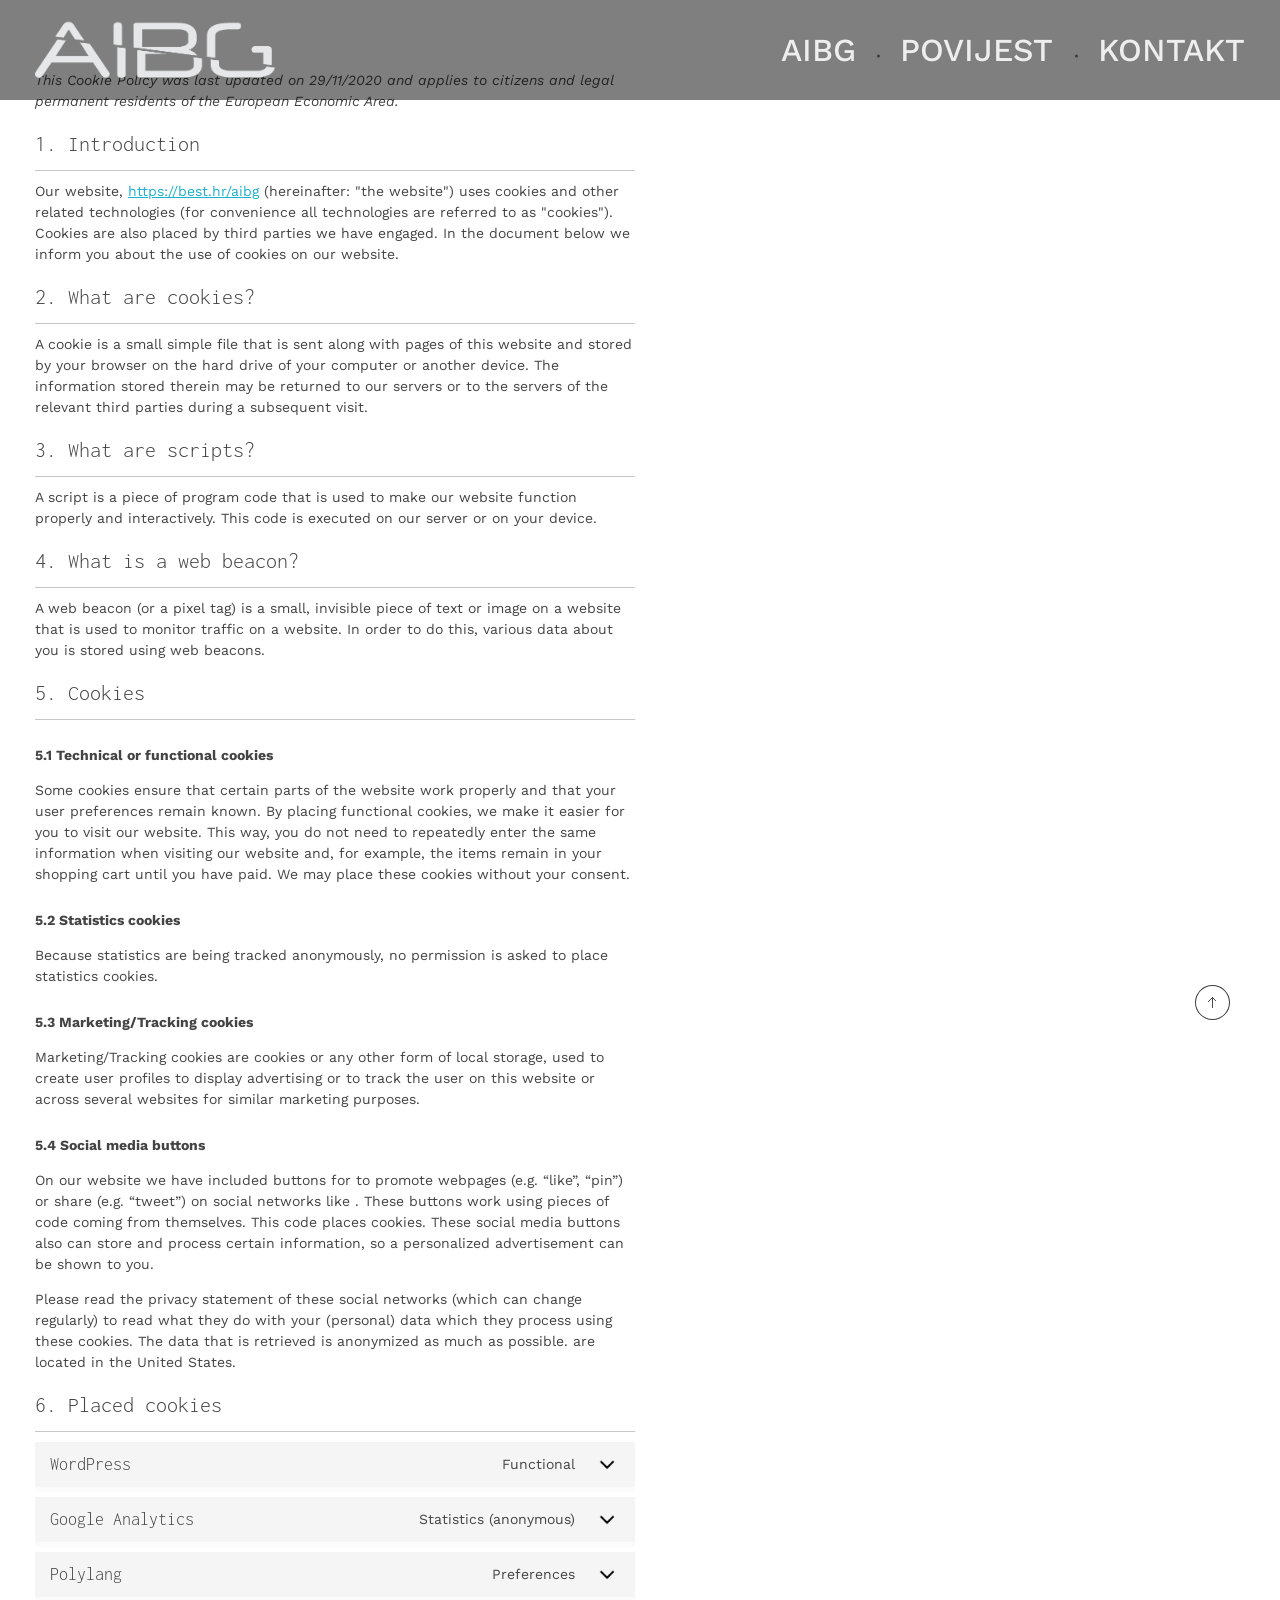
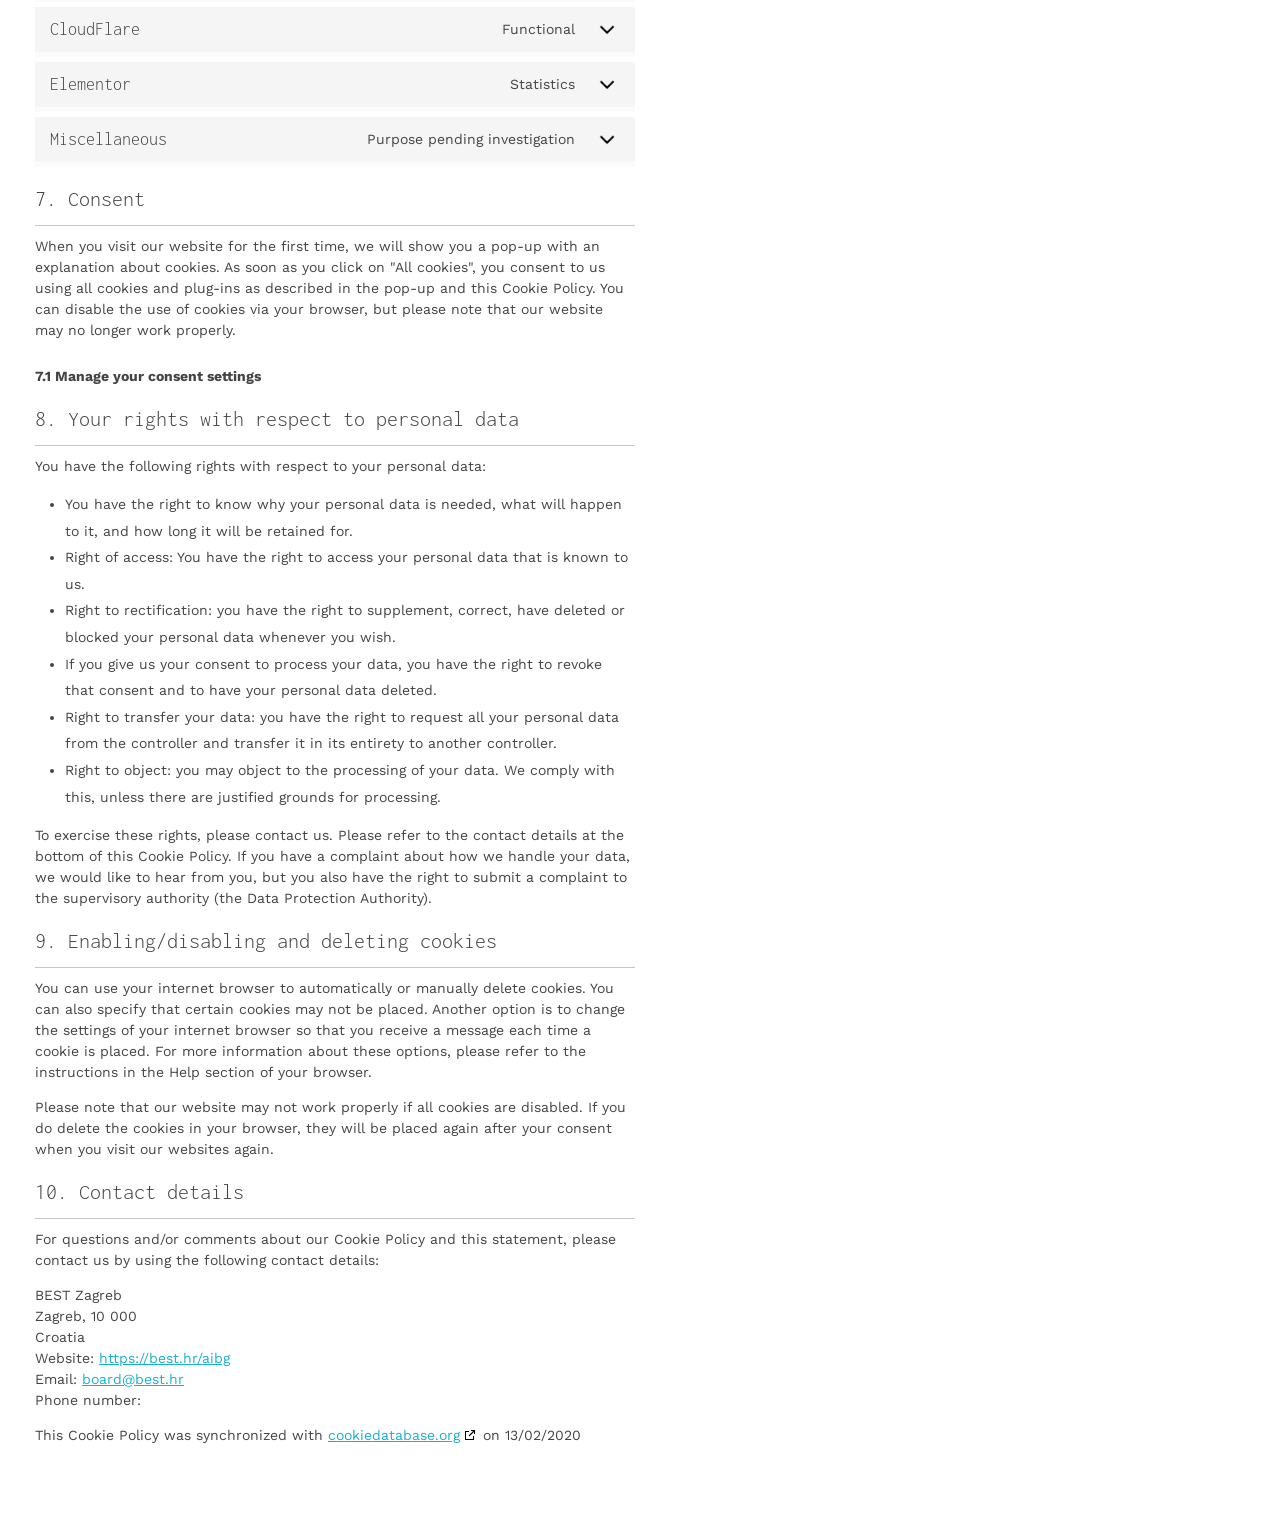
==== cookie-policy-eu/index.html @ 53d2b173 "Archive best.hr/aibg as static HTML Frozen from the retired WordPress server on 2026-09-10. Static a" ====
<!DOCTYPE html>
<!--[if IE 9 ]>   <html class="no-js oldie ie9 ie" lang="en-US" > <![endif]-->
<!--[if (gt IE 9)|!(IE)]><!--> <html class="no-js" lang="en-US" > <!--<![endif]-->
<head>
        <meta charset="UTF-8" >
        <meta http-equiv="X-UA-Compatible" content="IE=edge">
        <!-- devices setting -->
        <meta name="viewport"   content="initial-scale=1,user-scalable=no,width=device-width">

<!-- outputs by wp_head -->
<title>Cookie policy (EU) &#8211; AIBG</title>
<link rel='dns-prefetch' href='//fonts.googleapis.com' />
<link rel='dns-prefetch' href='//s.w.org' />
<link rel="alternate" type="application/rss+xml" title="AIBG &raquo; Feed" href="https://best.hr/aibg/feed/" />
<link rel="alternate" type="application/rss+xml" title="AIBG &raquo; Comments Feed" href="https://best.hr/aibg/comments/feed/" />
		<script type="text/javascript">
			window._wpemojiSettings = {"baseUrl":"https:\/\/s.w.org\/images\/core\/emoji\/11\/72x72\/","ext":".png","svgUrl":"https:\/\/s.w.org\/images\/core\/emoji\/11\/svg\/","svgExt":".svg","source":{"concatemoji":"\/\/wp-includes\/js\/wp-emoji-release.min.js?ver=4.9.31"}};
			!function(e,a,t){var n,r,o,i=a.createElement("canvas"),p=i.getContext&&i.getContext("2d");function s(e,t){var a=String.fromCharCode;p.clearRect(0,0,i.width,i.height),p.fillText(a.apply(this,e),0,0);e=i.toDataURL();return p.clearRect(0,0,i.width,i.height),p.fillText(a.apply(this,t),0,0),e===i.toDataURL()}function c(e){var t=a.createElement("script");t.src=e,t.defer=t.type="text/javascript",a.getElementsByTagName("head")[0].appendChild(t)}for(o=Array("flag","emoji"),t.supports={everything:!0,everythingExceptFlag:!0},r=0;r<o.length;r++)t.supports[o[r]]=function(e){if(!p||!p.fillText)return!1;switch(p.textBaseline="top",p.font="600 32px Arial",e){case"flag":return s([55356,56826,55356,56819],[55356,56826,8203,55356,56819])?!1:!s([55356,57332,56128,56423,56128,56418,56128,56421,56128,56430,56128,56423,56128,56447],[55356,57332,8203,56128,56423,8203,56128,56418,8203,56128,56421,8203,56128,56430,8203,56128,56423,8203,56128,56447]);case"emoji":return!s([55358,56760,9792,65039],[55358,56760,8203,9792,65039])}return!1}(o[r]),t.supports.everything=t.supports.everything&&t.supports[o[r]],"flag"!==o[r]&&(t.supports.everythingExceptFlag=t.supports.everythingExceptFlag&&t.supports[o[r]]);t.supports.everythingExceptFlag=t.supports.everythingExceptFlag&&!t.supports.flag,t.DOMReady=!1,t.readyCallback=function(){t.DOMReady=!0},t.supports.everything||(n=function(){t.readyCallback()},a.addEventListener?(a.addEventListener("DOMContentLoaded",n,!1),e.addEventListener("load",n,!1)):(e.attachEvent("onload",n),a.attachEvent("onreadystatechange",function(){"complete"===a.readyState&&t.readyCallback()})),(n=t.source||{}).concatemoji?c(n.concatemoji):n.wpemoji&&n.twemoji&&(c(n.twemoji),c(n.wpemoji)))}(window,document,window._wpemojiSettings);
		</script>
		<style type="text/css">
img.wp-smiley,
img.emoji {
	display: inline !important;
	border: none !important;
	box-shadow: none !important;
	height: 1em !important;
	width: 1em !important;
	margin: 0 .07em !important;
	vertical-align: -0.1em !important;
	background: none !important;
	padding: 0 !important;
}
</style>
<link rel='stylesheet' id='wp-ulike-css'  href='../wp-content/plugins/wp-ulike/assets/css/wp-ulike.min.css' type='text/css' media='all' />
<link rel='stylesheet' id='cmplz-document-css'  href='../wp-content/plugins/complianz-gdpr/assets/css/document.min.css' type='text/css' media='all' />
<link rel='stylesheet' id='elementor-icons-css'  href='../wp-content/plugins/elementor/assets/lib/eicons/css/elementor-icons.min.css' type='text/css' media='all' />
<link rel='stylesheet' id='font-awesome-css'  href='../wp-content/plugins/elementor/assets/lib/font-awesome/css/font-awesome.min.css' type='text/css' media='all' />
<link rel='stylesheet' id='elementor-animations-css'  href='../wp-content/plugins/elementor/assets/lib/animations/animations.min.css' type='text/css' media='all' />
<link rel='stylesheet' id='elementor-frontend-css'  href='../wp-content/plugins/elementor/assets/css/frontend.min.css' type='text/css' media='all' />
<style id='elementor-frontend-inline-css' type='text/css'>
.elementor-widget-heading.elementor-widget-heading .elementor-heading-title{color:#3b3b3b;}.elementor-widget-heading .elementor-heading-title{font-family:"Roboto", Inconsolata, Work Sans;font-weight:600;}.elementor-widget-image .widget-image-caption{color:#009696;font-family:"Roboto", Inconsolata, Work Sans;font-weight:400;}.elementor-widget-text-editor{color:#009696;font-family:"Roboto", Inconsolata, Work Sans;font-weight:400;}.elementor-widget-text-editor.elementor-drop-cap-view-stacked .elementor-drop-cap{background-color:#3b3b3b;}.elementor-widget-text-editor.elementor-drop-cap-view-framed .elementor-drop-cap, .elementor-widget-text-editor.elementor-drop-cap-view-default .elementor-drop-cap{color:#3b3b3b;border-color:#3b3b3b;}.elementor-widget-button a.elementor-button, .elementor-widget-button .elementor-button{font-family:"Roboto", Inconsolata, Work Sans;font-weight:500;background-color:#00bf9a;}.elementor-widget-divider .elementor-divider-separator{border-top-color:#009696;}.elementor-widget-image-box .elementor-image-box-content .elementor-image-box-title{color:#3b3b3b;font-family:"Roboto", Inconsolata, Work Sans;font-weight:600;}.elementor-widget-image-box .elementor-image-box-content .elementor-image-box-description{color:#009696;font-family:"Roboto", Inconsolata, Work Sans;font-weight:400;}.elementor-widget-icon.elementor-view-stacked .elementor-icon{background-color:#3b3b3b;}.elementor-widget-icon.elementor-view-framed .elementor-icon, .elementor-widget-icon.elementor-view-default .elementor-icon{color:#3b3b3b;border-color:#3b3b3b;}.elementor-widget-icon-box.elementor-view-stacked .elementor-icon{background-color:#3b3b3b;}.elementor-widget-icon-box.elementor-view-framed .elementor-icon, .elementor-widget-icon-box.elementor-view-default .elementor-icon{color:#3b3b3b;border-color:#3b3b3b;}.elementor-widget-icon-box .elementor-icon-box-content .elementor-icon-box-title{color:#3b3b3b;font-family:"Roboto", Inconsolata, Work Sans;font-weight:600;}.elementor-widget-icon-box .elementor-icon-box-content .elementor-icon-box-description{color:#009696;font-family:"Roboto", Inconsolata, Work Sans;font-weight:400;}.elementor-widget-image-gallery .gallery-item .gallery-caption{font-family:"Roboto", Inconsolata, Work Sans;font-weight:500;}.elementor-widget-image-carousel .elementor-image-carousel-caption{font-family:"Roboto", Inconsolata, Work Sans;font-weight:500;}.elementor-widget-icon-list .elementor-icon-list-item:not(:last-child):after{border-color:#009696;}.elementor-widget-icon-list .elementor-icon-list-icon i{color:#3b3b3b;}.elementor-widget-icon-list .elementor-icon-list-text{color:#7a7979;}.elementor-widget-icon-list .elementor-icon-list-item{font-family:"Roboto", Inconsolata, Work Sans;font-weight:400;}.elementor-widget-counter .elementor-counter-number-wrapper{color:#3b3b3b;font-family:"Roboto", Inconsolata, Work Sans;font-weight:600;}.elementor-widget-counter .elementor-counter-title{color:#7a7979;font-family:"Roboto Slab", Inconsolata, Work Sans;font-weight:400;}.elementor-widget-progress .elementor-progress-wrapper .elementor-progress-bar{background-color:#3b3b3b;}.elementor-widget-progress .elementor-title{color:#3b3b3b;font-family:"Roboto", Inconsolata, Work Sans;font-weight:400;}.elementor-widget-testimonial .elementor-testimonial-content{color:#009696;font-family:"Roboto", Inconsolata, Work Sans;font-weight:400;}.elementor-widget-testimonial .elementor-testimonial-name{color:#3b3b3b;font-family:"Roboto", Inconsolata, Work Sans;font-weight:600;}.elementor-widget-testimonial .elementor-testimonial-job{color:#7a7979;font-family:"Roboto Slab", Inconsolata, Work Sans;font-weight:400;}.elementor-widget-tabs .elementor-tab-title{color:#3b3b3b;font-family:"Roboto", Inconsolata, Work Sans;font-weight:600;}.elementor-widget-tabs .elementor-tab-title.elementor-active{color:#00bf9a;}.elementor-widget-tabs .elementor-tab-content{color:#009696;font-family:"Roboto", Inconsolata, Work Sans;font-weight:400;}.elementor-widget-accordion .elementor-accordion .elementor-tab-title{color:#3b3b3b;font-family:"Roboto", Inconsolata, Work Sans;font-weight:600;}.elementor-widget-accordion .elementor-accordion .elementor-tab-title.elementor-active{color:#00bf9a;}.elementor-widget-accordion .elementor-accordion .elementor-tab-content{color:#009696;font-family:"Roboto", Inconsolata, Work Sans;font-weight:400;}.elementor-widget-toggle .elementor-toggle .elementor-tab-title{color:#3b3b3b;font-family:"Roboto", Inconsolata, Work Sans;font-weight:600;}.elementor-widget-toggle .elementor-toggle .elementor-tab-title.elementor-active{color:#00bf9a;}.elementor-widget-toggle .elementor-toggle .elementor-tab-content{color:#009696;font-family:"Roboto", Inconsolata, Work Sans;font-weight:400;}.elementor-widget-alert .elementor-alert-title{font-family:"Roboto", Inconsolata, Work Sans;font-weight:600;}.elementor-widget-alert .elementor-alert-description{font-family:"Roboto", Inconsolata, Work Sans;font-weight:400;}
</style>
<link rel='stylesheet' id='ms-main-css'  href='../wp-content/plugins/masterslider/public/assets/css/masterslider.main.css' type='text/css' media='all' />
<link rel='stylesheet' id='ms-custom-css'  href='../wp-content/uploads/masterslider/custom.css' type='text/css' media='all' />
<link rel='stylesheet' id='auxin-base-css'  href='../wp-content/themes/phlox-pro/css/base.css' type='text/css' media='all' />
<link rel='stylesheet' id='auxin-front-icon-css'  href='../wp-content/themes/phlox-pro/css/auxin-icon.css' type='text/css' media='all' />
<link rel='stylesheet' id='auxin-main-css'  href='../wp-content/themes/phlox-pro/css/main.css' type='text/css' media='all' />
<link rel='stylesheet' id='auxin-fonts-google-css'  href='//fonts.googleapis.com/css?family=Work+Sans%3A400%2C900italic%2C900%2C800italic%2C800%2C700italic%2C700%2C600italic%2C600%2C500italic%2C500%2C400italic%2C300italic%2C300%2C200italic%2C200%2C100italic%2C100%7CInconsolata%3A400%2C900italic%2C900%2C800italic%2C800%2C700italic%2C700%2C600italic%2C600%2C500italic%2C500%2C400italic%2C300italic%2C300%2C200italic%2C200%2C100italic%2C100%7CRufina%3A400%2C900italic%2C900%2C800italic%2C800%2C700italic%2C700%2C600italic%2C600%2C500italic%2C500%2C400italic%2C300italic%2C300%2C200italic%2C200%2C100italic%2C100%7CTitillium+Web%3A400%2C900italic%2C900%2C800italic%2C800%2C700italic%2C700%2C600italic%2C600%2C500italic%2C500%2C400italic%2C300italic%2C300%2C200italic%2C200%2C100italic%2C100&#038;subset=latin%2Clatin-ext&#038;ver=7.8' type='text/css' media='all' />
<link rel='stylesheet' id='cmplz-cookie-css'  href='../wp-content/plugins/complianz-gdpr/assets/css/cookieconsent.min.css' type='text/css' media='all' />
<link rel='stylesheet' id='google-fonts-1-css'  href='https://fonts.googleapis.com/css?family=Roboto%3A100%2C100italic%2C200%2C200italic%2C300%2C300italic%2C400%2C400italic%2C500%2C500italic%2C600%2C600italic%2C700%2C700italic%2C800%2C800italic%2C900%2C900italic%7CRoboto+Slab%3A100%2C100italic%2C200%2C200italic%2C300%2C300italic%2C400%2C400italic%2C500%2C500italic%2C600%2C600italic%2C700%2C700italic%2C800%2C800italic%2C900%2C900italic&#038;ver=4.9.31' type='text/css' media='all' />
<script type='text/javascript'>
/* <![CDATA[ */
var auxin = {"ajax_url":"\/\/wp-admin\/admin-ajax.php","is_rtl":"","is_reponsive":"1","is_framed":"","frame_width":"20","wpml_lang":"en","uploadbaseurl":"\/\/wp-content\/uploads"};
/* ]]> */
</script>
<script type='text/javascript'>
/* < ![CDATA[ */
function auxinNS(n){for(var e=n.split("."),a=window,i="",r=e.length,t=0;r>t;t++)"window"!=e[t]&&(i=e[t],a[i]=a[i]||{},a=a[i]);return a;}
/* ]]> */
</script>
<script type='text/javascript' src='../wp-includes/js/jquery/jquery.js'></script>
<script type='text/javascript' src='../wp-includes/js/jquery/jquery-migrate.min.js'></script>
<script type='text/javascript' src='../wp-content/plugins/masterslider/includes/modules/elementor/assets/js/elementor-widgets.js'></script>
<script type='text/javascript' src='../wp-content/themes/phlox-pro/js/solo/modernizr-custom.min.js'></script>
<link rel='https://api.w.org/' href='../wp-json/index.html' />
<link rel="EditURI" type="application/rsd+xml" title="RSD" href="https://best.hr/aibg/xmlrpc.php?rsd" />
<link rel="wlwmanifest" type="application/wlwmanifest+xml" href="../wp-includes/wlwmanifest.xml" /> 
<meta name="generator" content="WordPress 4.9.31" />
<link rel="canonical" href="index.html" />
<link rel='shortlink' href='../index.html' />
<link rel="alternate" type="application/json+oembed" href="../wp-json/oembed/1.0/embed" />
<link rel="alternate" type="text/xml+oembed" href="../wp-json/oembed/1.0/embed#038;format=xml" />
<script>var ms_grabbing_curosr='/wp-content/plugins/masterslider/public/assets/css/common/grabbing.cur',ms_grab_curosr='/wp-content/plugins/masterslider/public/assets/css/common/grab.cur';</script>
<meta name="generator" content="MasterSlider 3.2.9 - Responsive Touch Image Slider" />
<!-- Chrome, Firefox OS and Opera -->
<meta name="theme-color" content="#00bf9a" />
<!-- Windows Phone -->
<meta name="msapplication-navbutton-color" content="#00bf9a" />
<!-- iOS Safari -->
<meta name="apple-mobile-web-app-capable" content="yes">
<meta name="apple-mobile-web-app-status-bar-style" content="black-translucent">

		<style type="text/css">.recentcomments a{display:inline !important;padding:0 !important;margin:0 !important;}</style>
		<link rel="icon" href="../wp-content/uploads/2020/10/cropped-bear2-32x32.png" sizes="32x32" />
<link rel="icon" href="../wp-content/uploads/2020/10/cropped-bear2-192x192.png" sizes="192x192" />
<link rel="apple-touch-icon-precomposed" href="../wp-content/uploads/2020/10/cropped-bear2-180x180.png" />
<meta name="msapplication-TileImage" content="https://best.hr/aibg/wp-content/uploads/2020/10/cropped-bear2-270x270.png" />
		<style type="text/css" id="wp-custom-css">
			.current_page_item .aux-menu-label, .aux-open .current_page_item .aux-menu-label{
	color: #00bf9a;
	font-weight: 700;
}

.aux-menu-label {
	color: #EEE;
/* 	-webkit-text-stroke: .3px black; */
	font-size: 2rem;
	font-weight: 500;
	
	transition: transform .3s ease-in-out;
	transition: color .3s ease-in-out;
}

.aux-menu-label:hover, .aux-menu-label:focus {
	color: #00ab8a;
	transform: scale(1.1);
}

.aux-open .aux-menu-label {
	color: #555;
	-webkit-text-stroke: 0px;
}


.aux-front-error {
	display: none;
}	html body {	} 
/* header-logo-width 
=========================*/
.aux-logo-header .aux-logo-anchor{ max-width:240px; }
/* header-logo-max-height-type 
=========================*/
.aux-logo-header .aux-logo-anchor > img { max-height:100px; }
/* site-frame-background-color 
=========================*/
@media screen and (min-width: 700px) { .aux-framed .aux-side-frames, body.aux-framed:after,
            .aux-framed .aux-side-frames:before, .aux-framed .aux-side-frames:after{ background-color:#111111; } }
/* site-header-container-height 
=========================*/
.site-header-section .aux-header-elements:not(.aux-vertical-menu-elements), .site-header-section .aux-fill .aux-menu-depth-0 > .aux-item-content { height:100px; }
/* site-transparent-header-bgcolor 
=========================*/
.site-header-section { background-color:rgba(0, 0, 0, 0.5); }
/* site-header-container-scaled-height 
=========================*/
.aux-top-sticky .site-header-section.aux-sticky .aux-fill .aux-menu-depth-0 > .aux-item-content, .aux-top-sticky .site-header-section.aux-sticky .aux-header-elements { height:80px; }
/* sticky-header-color 
=========================*/
.site-header-section.aux-sticky { background-color:rgba(0, 0, 0, 0.5); }
/* site-vertical-menu-background-color 
=========================*/
.aux-vertical-menu-side  { background-color:#FFF; }
/* site-header-navigation-item-height 
=========================*/
.site-header-section .aux-middle .aux-menu-depth-0 > .aux-item-content { height:60px; }
/* site-mobile-header-toggle-button-color 
=========================*/
.site-header-section .aux-header .aux-burger:before, .site-header-section .aux-header .aux-burger:after, .site-header-section .aux-header .aux-burger .mid-line{ border-color:#ffffff; }
/* site-menu-full-screen-background-color 
=========================*/
#fs-menu-search:before { background-color:rgba(255, 255, 255, 0.95); }
/* site-top-header-background-color 
=========================*/
.aux-top-header{background-color:#FFFFFF;}
/* post-title-bar-overlay-pattern-opacity 
=========================*/
.single-post .aux-overlay-bg-hash::before { opacity:0.15; }
/* page-title-bar-overlay-pattern-opacity 
=========================*/
.page .aux-overlay-bg-hash::before { opacity:0.5; }
/* subfooter-bar-layout-bg-color 
=========================*/
.aux-subfooter-bar { background-color:#fafafa; }
/* subfooter-bar-top-border-color 
=========================*/
.aux-subfooter-bar { border-top:1px solid #EAEAEA; }
/* subfooter-layout-bg-image-position 
=========================*/
.aux-subfooter{background-position:center center;}
/* subfooter-layout-bg-image-size 
=========================*/
.aux-subfooter{background-size:cover;}
/* subfooter-layout-bg-image-repeat 
=========================*/
.aux-subfooter{background-repeat:no-repeat;}
/* subfooter-top-border-color 
=========================*/
.aux-subfooter { border-top:1px solid #EAEAEA; }
/* site-footer-bg-color 
=========================*/
.aux-site-footer{background-color:#00bf9a;}
/* footer-top-border-color 
=========================*/
.aux-site-footer{border-top:1px solid rgba(255, 255, 255, 0);}
/* site-secondary-logo-max-height 
=========================*/
.aux-logo-footer .aux-logo-anchor img { max-height:50px; }
/* content-typography 
=========================*/
body { font-family: "Work Sans";font-weight: regular; }
/* main-title-typography 
=========================*/
h1, h2, h3, h4, h5, h6, .aux-h1, .aux-h2, .aux-h3, .aux-h4, .aux-h5, .aux-h6 { font-family: "Inconsolata";font-weight: 300; }
/* page-title-typography 
=========================*/
.page-title { font-family: "Rufina";font-weight: regular; }
/* header-menu-typography 
=========================*/
.aux-master-menu { font-family: "Work Sans";font-weight: regular; }
/* buttons-typography 
=========================*/
.aux-button { font-family: "Titillium Web";font-weight: 900; }
/* portfolio-title-bar-overlay-pattern-opacity 
=========================*/
.single-portfolio .aux-overlay-bg-hash::before { opacity:0.5; }
/* portfolio-classic-entry-box-background-color 
=========================*/
.post-type-archive-portfolio .aux-entry-boxed .entry-main { background-color: #FFFFFF; }
/* portfolio-classic-entry-box-border-color 
=========================*/
.post-type-archive-portfolio .aux-entry-boxed .entry-main { border-color: #EAEAEA !important; }
/* portfolio-land-side-background-color 
=========================*/
.post-type-archive-portfolio .aux-item-land .aux-land-side { background-color: #FFFFFF; }
/* portfolio-land-side-border-color 
=========================*/
.post-type-archive-portfolio .aux-item-land .aux-land-side { border-color: #EAEAEA !important; }
/* site-body-background-color 
=========================*/
body { background-color:rgba(255, 255, 255, 0); }
/* site-body-background-size 
=========================*/
body { background-size:auto; }
/* site-body-background-repeat 
=========================*/
body { background-repeat:no-repeat; }
/* site-body-background-position 
=========================*/
body { background-position:center top; }
/* site-body-background-attach 
=========================*/
body { background-attachment:fixed; }
/* site-body-background-image 
=========================*/
body { background-image:url(../wp-content/uploads/2020/10/bear2.png); }
/* footer-privacy-policy-link-color 
=========================*/
.aux-site-footer .aux-privacy-policy a { color: rgba(255, 255, 255, 0.95); }
/* site-footer-bg-gradient 
=========================*/
.aux-site-footer{background-image:linear-gradient(to right, rgba(0, 0, 0, 0) 56.8841%, rgba(0, 0, 0, 0) 56.8841%);}
/* footer-copyright-link-color 
=========================*/
.aux-copyright { color: #ffffff; }

		</style>
	<!-- end wp_head -->
</head>


<body data-cmplz=1 class="page-template-default page page-id-1674 wp-custom-logo _masterslider _msp_version_3.2.9 cmplz-document elementor-default elementor-page elementor-page-1674 phlox-pro aux-dom-unready aux-full-width aux-resp aux-s-fhd aux-top-sticky  aux-page-animation-off"  data-framed="">


<div id="inner-body">

    <header id="site-header"   class="site-header-section aux-territory aux-boxed-container aux-header-dark aux-animate-in aux-overlay-header " style="animation-delay:s" data-sticky-height="80" data-color-scheme="dark" data-sticky-scheme="dark" role="banner">
        <div class="aux-wrapper">

                <div class="aux-container aux-fold">
                            <div class="aux-header aux-header-elements-wrapper aux-float-layout">
                <!-- ribbon bar -->
                <div class="aux-header-elements">

                    <!-- logo -->
                    <div id="logo" class="aux-logo-header aux-start aux-fill aux-tablet-center aux-phone-center">
                            <div class="aux-logo aux-logo-header-inner aux-scale">
    <a href="../index.html" class="custom-logo-link aux-logo-anchor aux-logo-anchor1 aux-middle aux-has-logo" rel="home" itemprop="url"><img width="1164" height="274" src="../wp-content/uploads/2017/11/AIBG_light.png" class="custom-logo aux-logo-image aux-logo-image1 aux-logo-light" alt="AIBG" itemprop="logo" srcset="../wp-content/uploads/2017/11/AIBG_light.png 1164w, ../wp-content/uploads/2017/11/AIBG_light-300x71.png 300w, ../wp-content/uploads/2017/11/AIBG_light-768x181.png 768w, ../wp-content/uploads/2017/11/AIBG_light-1024x241.png 1024w, ../wp-content/uploads/2017/11/AIBG_light-750x177.png 750w, ../wp-content/uploads/2017/11/AIBG_light-400x94.png 400w, ../wp-content/uploads/2017/11/AIBG_light-430x101.png 430w, ../wp-content/uploads/2017/11/AIBG_light-150x35.png 150w, ../wp-content/uploads/2017/11/AIBG_light-100x24.png 100w" sizes="(max-width: 1164px) 100vw, 1164px" /></a>        <section class="aux-logo-text aux-middle">
            <h3 class="site-title">
                <a href="../index.html" title="AIBG" rel="home">AIBG</a>
            </h3>
            <p class="site-description">AI Battleground</p>        </section>

    </div><!-- end logo aux-fold -->

                    </div>
                    <!-- burger -->
                    <div id="nav-burger" class="aux-burger-box aux-start aux-phone-on aux-middle" data-target-panel="offcanvas" data-target-menu="overlay" >
                        <div class="aux-burger aux-thick-medium"><span class="mid-line"></span></div>
                    </div>
                                                            <div class="aux-btns-box aux-btn1-box aux-end aux-middle aux-tablet-off aux-phone-off">
                                            </div>
                    <div class="aux-btns-box aux-btn2-box aux-end aux-middle aux-tablet-off aux-phone-off">
                                            </div>
                                        <!-- menu -->
                    <div class="aux-menu-box aux-phone-off aux-auto-locate aux-end aux-middle aux-tablet-center-middle" data-tablet=".aux-header .secondary-bar">
                    <!-- start master menu -->
<nav id="master-menu-main-header" class="menu-main-container">

	<ul id="menu-main" class="aux-master-menu aux-no-js aux-skin-divided aux-slide-up-nav aux-horizontal aux-with-indicator aux-with-splitter" data-type="horizontal"  data-switch-type="accordion" data-switch-parent=".aux-offcanvas-menu .offcanvas-content" data-switch-width="767"  >
		<!-- start single menu -->
		<li id="menu-item-2512" class="menu-item menu-item-type-post_type menu-item-object-page menu-item-home menu-item-2512 aux-menu-depth-0 aux-menu-root-1 aux-menu-item">
			<a href="../index.html" class="aux-item-content">
				<span class="aux-menu-label">AIBG</span>
			</a>
		</li>
		<!-- end single menu -->
		<!-- start single menu -->
		<li id="menu-item-2469" class="menu-item menu-item-type-post_type menu-item-object-page menu-item-2469 aux-menu-depth-0 aux-menu-root-2 aux-menu-item">
			<a href="../povijest/index.html" class="aux-item-content">
				<span class="aux-menu-label">Povijest</span>
			</a>
		</li>
		<!-- end single menu -->
		<!-- start single menu -->
		<li id="menu-item-2150" class="menu-item menu-item-type-post_type menu-item-object-page menu-item-2150 aux-menu-depth-0 aux-menu-root-3 aux-menu-item">
			<a href="../kontakt/index.html" class="aux-item-content">
				<span class="aux-menu-label">Kontakt</span>
			</a>
		</li>
		<!-- end single menu -->
	</ul>

</nav>
<!-- end master menu -->
                    </div>

                </div>
                <!-- secondary bar: this element will be filled in tablet size -->
                <div class="bottom-bar secondary-bar aux-tablet-on aux-float-wrapper"></div>

                <!-- toggle menu bar: this element will be filled in tablet and mobile size -->
                <div class="aux-toggle-menu-bar"></div>
            </div>
                        </div>
                </div><!-- end of wrapper -->
    </header><!-- end header -->
    
    <main id="main" class="aux-main aux-territory  aux-single aux-page aux-boxed-container aux-content-top-margin no-sidebar aux-sidebar-style-border aux-user-entry" >
        <div class="aux-wrapper">
            <div class="aux-container aux-fold">

                <div id="primary" class="aux-primary" >
                    <div class="content" role="main"  >

                        
                
                        
                        <article id="post-1674" class="post-1674 page type-page status-publish hentry">

                            <div class="entry-main">

                                <div class="entry-content">

                                    
<!-- This legal document was generated by Complianz | GDPR/CCPA Cookie Consent https://wordpress.org/plugins/complianz-gdpr -->
<div id="cmplz-document" class="cmplz-document cookie-statement"><p><i>This Cookie Policy was last updated on 29/11/2020 and applies to citizens and legal permanent residents of the European Economic Area.</i></p><h2>1. Introduction</h2><p>Our website, <a href="../index.html">https://best.hr/aibg</a> (hereinafter: "the website") uses cookies and other related technologies (for convenience all technologies are referred to as "cookies"). Cookies are also placed by third parties we have engaged. In the document below we inform you about the use of cookies on our website.</p><h2>2. What are cookies?</h2><p>A cookie is a small simple file that is sent along with pages of this website and stored by your browser on the hard drive of your computer or another device. The information stored therein may be returned to our servers or to the servers of the relevant third parties during a subsequent visit.</p><h2>3. What are scripts?</h2><p>A script is a piece of program code that is used to make our website function properly and interactively. This code is executed on our server or on your device.</p><h2>4. What is a web beacon?</h2><p>A web beacon (or a pixel tag) is a small, invisible piece of text or image on a website that is used to monitor traffic on a website. In order to do this, various data about you is stored using web beacons.</p><h2>5. Cookies</h2><p class="cmplz-subtitle">5.1 Technical or functional cookies</p><p>Some cookies ensure that certain parts of the website work properly and that your user preferences remain known. By placing functional cookies, we make it easier for you to visit our website. This way, you do not need to repeatedly enter the same information when visiting our website and, for example, the items remain in your shopping cart until you have paid. We may place these cookies without your consent.</p><p class="cmplz-subtitle">5.2 Statistics cookies</p><p>Because statistics are being tracked anonymously, no permission is asked to place statistics cookies.</p><p class="cmplz-subtitle">5.3 Marketing/Tracking cookies</p><p>Marketing/Tracking cookies are cookies or any other form of local storage, used to create user profiles to display advertising or to track the user on this website or across several websites for similar marketing purposes.</p><p class="cmplz-subtitle">5.4 Social media buttons</p><p>On our website we have included buttons for  to promote webpages (e.g. “like”, “pin”) or share (e.g. “tweet”) on social networks like . These buttons work using pieces of code coming from  themselves. This code places cookies. These social media buttons also can store and process certain information, so a personalized advertisement can be shown to you.</p><p>Please read the privacy statement of these social networks (which can change regularly) to read what they do with your (personal) data which they process using these cookies. The data that is retrieved is anonymized as much as possible.  are located in the United States.</p><h2>6. Placed cookies</h2><div id="cmplz-cookies-overview"><details class="cmplz-dropdown cmplz-service-desc cmplz-dropdown-cookiepolicy ">
	<summary class="cmplz-service-header"><div><h3>WordPress</h3><p>Functional</p></div></summary>
	    <div class="cmplz-service-description">
		    <h4>Usage</h4>
	        <p>We use WordPress for website development. <a target="_blank" rel="noopener noreferrer nofollow" href="https://cookiedatabase.org/service/wordpress">Read more</a></p>
	    </div>
	    <div class="cmplz-sharing-data">
	        <h4>Sharing data</h4>
	        <p>This data is not shared with third parties.</p>
	    </div>
	    <div class="cookies-per-purpose">
    <div class="purpose"><h4>Functional</h4></div>
    <div class="name-header">
	<h5>Name</h5>
</div>
<div class="name"><a target="_blank" rel="noopener noreferrer nofollow" href="https://cookiedatabase.org/cookie/wordpress/wordpress_test_cookie">wordpress_test_cookie</a></div>
<div class="retention-header">
	<h5>Expiration</h5>
</div>
<div class="retention">none</div>
<div class="function-header">
	<h5>Function</h5>
</div>
<div class="function">Checks if cookies can be placed</div>
<div class="name-header">
	<h5>Name</h5>
</div>
<div class="name"><a target="_blank" rel="noopener noreferrer nofollow" href="https://cookiedatabase.org/cookie/wordpress/wordpress_logged_in_">wordpress_logged_in_*</a></div>
<div class="retention-header">
	<h5>Expiration</h5>
</div>
<div class="retention">persistent</div>
<div class="function-header">
	<h5>Function</h5>
</div>
<div class="function">Keep users logged in</div>

</div>
</details>
<details class="cmplz-dropdown cmplz-service-desc cmplz-dropdown-cookiepolicy ">
	<summary class="cmplz-service-header"><div><h3>Google Analytics</h3><p>Statistics (anonymous)</p></div></summary>
	    <div class="cmplz-service-description">
		    <h4>Usage</h4>
	        <p>We use Google Analytics for website statistics. <a target="_blank" rel="noopener noreferrer nofollow" href="https://cookiedatabase.org/service/google-analytics">Read more</a></p>
	    </div>
	    <div class="cmplz-sharing-data">
	        <h4>Sharing data</h4>
	        <p>For more information, please read the <a target="_blank" rel="noopener noreferrer nofollow" href="https://policies.google.com/privacy">Google Analytics Privacy Statement</a>.</p>
	    </div>
	    <div class="cookies-per-purpose">
    <div class="purpose"><h4>Statistics (anonymous)</h4></div>
    <div class="name-header">
	<h5>Name</h5>
</div>
<div class="name"><a target="_blank" rel="noopener noreferrer nofollow" href="https://cookiedatabase.org/cookie/google-analytics/_ga">_ga</a></div>
<div class="retention-header">
	<h5>Expiration</h5>
</div>
<div class="retention">2 years</div>
<div class="function-header">
	<h5>Function</h5>
</div>
<div class="function">Store a unique user ID</div>
<div class="name-header">
	<h5>Name</h5>
</div>
<div class="name"><a target="_blank" rel="noopener noreferrer nofollow" href="https://cookiedatabase.org/cookie/google-analytics/_gid">_gid</a></div>
<div class="retention-header">
	<h5>Expiration</h5>
</div>
<div class="retention">1 day</div>
<div class="function-header">
	<h5>Function</h5>
</div>
<div class="function">Count and track pageviews</div>

</div>
</details>
<details class="cmplz-dropdown cmplz-service-desc cmplz-dropdown-cookiepolicy ">
	<summary class="cmplz-service-header"><div><h3>Polylang</h3><p>Preferences</p></div></summary>
	    <div class="cmplz-service-description">
		    <h4>Usage</h4>
	        <p>We use Polylang for locale management. <a target="_blank" rel="noopener noreferrer nofollow" href="https://cookiedatabase.org/service/polylang">Read more</a></p>
	    </div>
	    <div class="cmplz-sharing-data">
	        <h4>Sharing data</h4>
	        <p>This data is not shared with third parties.</p>
	    </div>
	    <div class="cookies-per-purpose">
    <div class="purpose"><h4>Preferences</h4></div>
    <div class="name-header">
	<h5>Name</h5>
</div>
<div class="name"><a target="_blank" rel="noopener noreferrer nofollow" href="https://cookiedatabase.org/cookie/polylang/pll_language">pll_language</a></div>
<div class="retention-header">
	<h5>Expiration</h5>
</div>
<div class="retention">persistent</div>
<div class="function-header">
	<h5>Function</h5>
</div>
<div class="function">Store language settings</div>

</div>
</details>
<details class="cmplz-dropdown cmplz-service-desc cmplz-dropdown-cookiepolicy ">
	<summary class="cmplz-service-header"><div><h3>CloudFlare</h3><p>Functional</p></div></summary>
	    <div class="cmplz-service-description">
		    <h4>Usage</h4>
	        <p>We use CloudFlare for content distribution network (CDN) services. <a target="_blank" rel="noopener noreferrer nofollow" href="https://cookiedatabase.org/service/cloudflare">Read more</a></p>
	    </div>
	    <div class="cmplz-sharing-data">
	        <h4>Sharing data</h4>
	        <p>For more information, please read the <a target="_blank" rel="noopener noreferrer nofollow" href="https://www.cloudflare.com/privacypolicy">CloudFlare Privacy Statement</a>.</p>
	    </div>
	    <div class="cookies-per-purpose">
    <div class="purpose"><h4>Functional</h4></div>
    <div class="name-header">
	<h5>Name</h5>
</div>
<div class="name"><a target="_blank" rel="noopener noreferrer nofollow" href="https://cookiedatabase.org/cookie/cloudflare/__cfduid">__cfduid</a></div>
<div class="retention-header">
	<h5>Expiration</h5>
</div>
<div class="retention">1 year</div>
<div class="function-header">
	<h5>Function</h5>
</div>
<div class="function">Identify trusted web traffic</div>

</div>
</details>
<details class="cmplz-dropdown cmplz-service-desc cmplz-dropdown-cookiepolicy ">
	<summary class="cmplz-service-header"><div><h3>Elementor</h3><p>Statistics</p></div></summary>
	    <div class="cmplz-service-description">
		    <h4>Usage</h4>
	        <p>We use Elementor for content creation. <a target="_blank" rel="noopener noreferrer nofollow" href="https://cookiedatabase.org/service/elementor">Read more</a></p>
	    </div>
	    <div class="cmplz-sharing-data">
	        <h4>Sharing data</h4>
	        <p>This data is not shared with third parties.</p>
	    </div>
	    <div class="cookies-per-purpose">
    <div class="purpose"><h4>Statistics</h4></div>
    <div class="name-header">
	<h5>Name</h5>
</div>
<div class="name"><a target="_blank" rel="noopener noreferrer nofollow" href="https://cookiedatabase.org/cookie/elementor/elementor">elementor</a></div>
<div class="retention-header">
	<h5>Expiration</h5>
</div>
<div class="retention">persistent</div>
<div class="function-header">
	<h5>Function</h5>
</div>
<div class="function">Count and track pageviews</div>

</div>
</details>
<details class="cmplz-dropdown cmplz-service-desc cmplz-dropdown-cookiepolicy ">
	<summary class="cmplz-service-header"><div><h3>Miscellaneous</h3><p>Purpose pending investigation</p></div></summary>
	    <div class="cmplz-service-description">
		    <h4>Usage</h4>
	        <p></p>
	    </div>
	    <div class="cmplz-sharing-data">
	        <h4>Sharing data</h4>
	        <p>Sharing of data is pending investigation</p>
	    </div>
	    <div class="cookies-per-purpose">
    <div class="purpose"><h4>Purpose pending investigation</h4></div>
    <div class="name-header">
	<h5>Name</h5>
</div>
<div class="name"><a target="_blank" rel="noopener noreferrer nofollow" href="https://cookiedatabase.org/cookie/unknown-service/cf_">cf_*</a></div>
<div class="retention-header">
	<h5>Expiration</h5>
</div>
<div class="retention"></div>
<div class="function-header">
	<h5>Function</h5>
</div>
<div class="function"></div>
<div class="name-header">
	<h5>Name</h5>
</div>
<div class="name">auxin_post_meta</div>
<div class="retention-header">
	<h5>Expiration</h5>
</div>
<div class="retention"></div>
<div class="function-header">
	<h5>Function</h5>
</div>
<div class="function"></div>
<div class="name-header">
	<h5>Name</h5>
</div>
<div class="name">complianz_consent_status</div>
<div class="retention-header">
	<h5>Expiration</h5>
</div>
<div class="retention">365 days</div>
<div class="function-header">
	<h5>Function</h5>
</div>
<div class="function"></div>
<div class="name-header">
	<h5>Name</h5>
</div>
<div class="name">complianz_policy_id</div>
<div class="retention-header">
	<h5>Expiration</h5>
</div>
<div class="retention">365 days</div>
<div class="function-header">
	<h5>Function</h5>
</div>
<div class="function"></div>
<div class="name-header">
	<h5>Name</h5>
</div>
<div class="name">AxiGoogleFontsDate</div>
<div class="retention-header">
	<h5>Expiration</h5>
</div>
<div class="retention"></div>
<div class="function-header">
	<h5>Function</h5>
</div>
<div class="function"></div>
<div class="name-header">
	<h5>Name</h5>
</div>
<div class="name">database</div>
<div class="retention-header">
	<h5>Expiration</h5>
</div>
<div class="retention"></div>
<div class="function-header">
	<h5>Function</h5>
</div>
<div class="function"></div>
<div class="name-header">
	<h5>Name</h5>
</div>
<div class="name">AxiGoogleFonts</div>
<div class="retention-header">
	<h5>Expiration</h5>
</div>
<div class="retention"></div>
<div class="function-header">
	<h5>Function</h5>
</div>
<div class="function"></div>
<div class="name-header">
	<h5>Name</h5>
</div>
<div class="name">auxin.spectrum</div>
<div class="retention-header">
	<h5>Expiration</h5>
</div>
<div class="retention"></div>
<div class="function-header">
	<h5>Function</h5>
</div>
<div class="function"></div>
<div class="name-header">
	<h5>Name</h5>
</div>
<div class="name">wp-api-schema-modelhttps://best.hr/ebec/wp-json/wp/v2/</div>
<div class="retention-header">
	<h5>Expiration</h5>
</div>
<div class="retention"></div>
<div class="function-header">
	<h5>Function</h5>
</div>
<div class="function"></div>
<div class="name-header">
	<h5>Name</h5>
</div>
<div class="name">wp-api-schema-modelhttps://best.hr/wp-json/wp/v2/</div>
<div class="retention-header">
	<h5>Expiration</h5>
</div>
<div class="retention"></div>
<div class="function-header">
	<h5>Function</h5>
</div>
<div class="function"></div>
<div class="name-header">
	<h5>Name</h5>
</div>
<div class="name">cmplz_marketing</div>
<div class="retention-header">
	<h5>Expiration</h5>
</div>
<div class="retention">365 days</div>
<div class="function-header">
	<h5>Function</h5>
</div>
<div class="function"></div>
<div class="name-header">
	<h5>Name</h5>
</div>
<div class="name">WP_DATA_USER_1</div>
<div class="retention-header">
	<h5>Expiration</h5>
</div>
<div class="retention"></div>
<div class="function-header">
	<h5>Function</h5>
</div>
<div class="function"></div>
<div class="name-header">
	<h5>Name</h5>
</div>
<div class="name">WP_DATA_USER_4</div>
<div class="retention-header">
	<h5>Expiration</h5>
</div>
<div class="retention"></div>
<div class="function-header">
	<h5>Function</h5>
</div>
<div class="function"></div>
<div class="name-header">
	<h5>Name</h5>
</div>
<div class="name">wp-reset-cards</div>
<div class="retention-header">
	<h5>Expiration</h5>
</div>
<div class="retention"></div>
<div class="function-header">
	<h5>Function</h5>
</div>
<div class="function"></div>
<div class="name-header">
	<h5>Name</h5>
</div>
<div class="name">e_globals</div>
<div class="retention-header">
	<h5>Expiration</h5>
</div>
<div class="retention"></div>
<div class="function-header">
	<h5>Function</h5>
</div>
<div class="function"></div>
<div class="name-header">
	<h5>Name</h5>
</div>
<div class="name">WP_DATA_USER_3</div>
<div class="retention-header">
	<h5>Expiration</h5>
</div>
<div class="retention"></div>
<div class="function-header">
	<h5>Function</h5>
</div>
<div class="function"></div>
<div class="name-header">
	<h5>Name</h5>
</div>
<div class="name">WP_DATA_USER_5</div>
<div class="retention-header">
	<h5>Expiration</h5>
</div>
<div class="retention"></div>
<div class="function-header">
	<h5>Function</h5>
</div>
<div class="function"></div>
<div class="name-header">
	<h5>Name</h5>
</div>
<div class="name">fusionredux_current_tab</div>
<div class="retention-header">
	<h5>Expiration</h5>
</div>
<div class="retention"></div>
<div class="function-header">
	<h5>Function</h5>
</div>
<div class="function"></div>
<div class="name-header">
	<h5>Name</h5>
</div>
<div class="name">cmplz_choice</div>
<div class="retention-header">
	<h5>Expiration</h5>
</div>
<div class="retention">365 days</div>
<div class="function-header">
	<h5>Function</h5>
</div>
<div class="function"></div>
<div class="name-header">
	<h5>Name</h5>
</div>
<div class="name">cmplz_consent_status</div>
<div class="retention-header">
	<h5>Expiration</h5>
</div>
<div class="retention">365 days</div>
<div class="function-header">
	<h5>Function</h5>
</div>
<div class="function"></div>
<div class="name-header">
	<h5>Name</h5>
</div>
<div class="name">cmplz_policy_id</div>
<div class="retention-header">
	<h5>Expiration</h5>
</div>
<div class="retention">365 days</div>
<div class="function-header">
	<h5>Function</h5>
</div>
<div class="function"></div>
<div class="name-header">
	<h5>Name</h5>
</div>
<div class="name">cmplz_functional</div>
<div class="retention-header">
	<h5>Expiration</h5>
</div>
<div class="retention">365 days</div>
<div class="function-header">
	<h5>Function</h5>
</div>
<div class="function"></div>
<div class="name-header">
	<h5>Name</h5>
</div>
<div class="name">cmplz_statistics-anonymous</div>
<div class="retention-header">
	<h5>Expiration</h5>
</div>
<div class="retention">365 days</div>
<div class="function-header">
	<h5>Function</h5>
</div>
<div class="function"></div>
<div class="name-header">
	<h5>Name</h5>
</div>
<div class="name">cmplz_preferences</div>
<div class="retention-header">
	<h5>Expiration</h5>
</div>
<div class="retention">365 days</div>
<div class="function-header">
	<h5>Function</h5>
</div>
<div class="function"></div>
<div class="name-header">
	<h5>Name</h5>
</div>
<div class="name">cmplz_statistics</div>
<div class="retention-header">
	<h5>Expiration</h5>
</div>
<div class="retention">365 days</div>
<div class="function-header">
	<h5>Function</h5>
</div>
<div class="function"></div>
<div class="name-header">
	<h5>Name</h5>
</div>
<div class="name">spectrum.optionControls</div>
<div class="retention-header">
	<h5>Expiration</h5>
</div>
<div class="retention"></div>
<div class="function-header">
	<h5>Function</h5>
</div>
<div class="function"></div>
<div class="name-header">
	<h5>Name</h5>
</div>
<div class="name">e_kit-elements-defaults</div>
<div class="retention-header">
	<h5>Expiration</h5>
</div>
<div class="retention"></div>
<div class="function-header">
	<h5>Function</h5>
</div>
<div class="function"></div>
<div class="name-header">
	<h5>Name</h5>
</div>
<div class="name">wp_lang</div>
<div class="retention-header">
	<h5>Expiration</h5>
</div>
<div class="retention"></div>
<div class="function-header">
	<h5>Function</h5>
</div>
<div class="function"></div>
<div class="name-header">
	<h5>Name</h5>
</div>
<div class="name">_ga_97MPL0CGKB</div>
<div class="retention-header">
	<h5>Expiration</h5>
</div>
<div class="retention"></div>
<div class="function-header">
	<h5>Function</h5>
</div>
<div class="function"></div>
<div class="name-header">
	<h5>Name</h5>
</div>
<div class="name">tk_ai</div>
<div class="retention-header">
	<h5>Expiration</h5>
</div>
<div class="retention"></div>
<div class="function-header">
	<h5>Function</h5>
</div>
<div class="function"></div>
<div class="name-header">
	<h5>Name</h5>
</div>
<div class="name">e_document/global</div>
<div class="retention-header">
	<h5>Expiration</h5>
</div>
<div class="retention"></div>
<div class="function-header">
	<h5>Function</h5>
</div>
<div class="function"></div>
<div class="name-header">
	<h5>Name</h5>
</div>
<div class="name">WP_DATA_USER_6</div>
<div class="retention-header">
	<h5>Expiration</h5>
</div>
<div class="retention"></div>
<div class="function-header">
	<h5>Function</h5>
</div>
<div class="function"></div>
<div class="name-header">
	<h5>Name</h5>
</div>
<div class="name">adobeCleanFontAdded</div>
<div class="retention-header">
	<h5>Expiration</h5>
</div>
<div class="retention"></div>
<div class="function-header">
	<h5>Function</h5>
</div>
<div class="function"></div>

</div>
</details>
</div><h2>7. Consent</h2><p>When you visit our website for the first time, we will show you a pop-up with an explanation about cookies. As soon as you click on "All cookies", you consent to us using all cookies and plug-ins as described in the pop-up and this Cookie Policy. You can disable the use of cookies via your browser, but please note that our website may no longer work properly.</p><p class="cmplz-subtitle">7.1 Manage your consent settings</p><div id="cmplz-manage-consent-container-nojavascript">You have loaded the Cookie Policy without javascript support.&nbsp;On AMP, you can use the manage consent button on the bottom of the page.</div><p id="cmplz-manage-consent-container" class="cmplz-manage-consent-container"></p><h2>8. Your rights with respect to personal data</h2><p>You have the following rights with respect to your personal data:</p><ul>
                    <li>You have the right to know why your personal data is needed, what will happen to it, and how long it will be retained for.</li>
                    <li>Right of access: You have the right to access your personal data that is known to us.</li>
                    <li>Right to rectification: you have the right to supplement, correct, have deleted or blocked your personal data whenever you wish.</li>
                    <li>If you give us your consent to process your data, you have the right to revoke that consent and to have your personal data deleted.</li>
                    <li>Right to transfer your data: you have the right to request all your personal data from the controller and transfer it in its entirety to another controller.</li>
                    <li>Right to object: you may object to the processing of your data. We comply with this, unless there are justified grounds for processing.</li>
                </ul><p>To exercise these rights, please contact us. Please refer to the contact details at the bottom of this Cookie Policy. If you have a complaint about how we handle your data, we would like to hear from you, but you also have the right to submit a complaint to the supervisory authority (the Data Protection Authority).</p><h2>9. Enabling/disabling and deleting cookies</h2><p>You can use your internet browser to automatically or manually delete cookies. You can also specify that certain cookies may not be placed. Another option is to change the settings of your internet browser so that you receive a message each time a cookie is placed. For more information about these options, please refer to the instructions in the Help section of your browser.</p><p>Please note that our website may not work properly if all cookies are disabled. If you do delete the cookies in your browser, they will be placed again after your consent when you visit our websites again.</p><h2>10. Contact details</h2><p>For questions and/or comments about our Cookie Policy and this statement, please contact us by using the following contact details:</p><p>BEST Zagreb<br>
                    Zagreb, 10 000<br>
                    Croatia<br>
                    Website: <a href="../index.html">https://best.hr/aibg</a> <br>
                    Email: <a href="mailto:board&#064;best&#x2e;&#104;r">board&#064;best&#x2e;&#104;r</a> <br>
                    Phone number: <br></p><p>This Cookie Policy was synchronized with <a href="https://cookiedatabase.org" target="_blank">cookiedatabase.org</a> on 13/02/2020</p></div>
<div class="clear"></div>
                                </div> <!-- end article section -->

                                <footer class="entry-meta">
                                                                    </footer> <!-- end article footer -->

                            </div>

                        </article> <!-- end article -->


                        
                        <div class="clear"></div>

                        
                        <div class="clear"></div>

                        

<!-- You can start editing here. -->


    



                
                    </div><!-- end content -->
                </div><!-- end primary -->

                
            </div><!-- end container -->
        </div><!-- end wrapper -->
    </main><!-- end main -->


</div><!--! end of #inner-body -->

    <div class="aux-hidden-blocks">

        <section id="offmenu" class="aux-offcanvas-menu aux-pin-right" >
            <div class="aux-panel-close">
                <div class="aux-close aux-cross-symbol aux-thick-medium"></div>
            </div>
            <div class="offcanvas-header">
            </div>
            <div class="offcanvas-content">
            </div>
            <div class="offcanvas-footer">
            </div>
        </section>
        <!-- offcanvas section -->

        <section id="offcart" class="aux-offcanvas-menu aux-offcanvas-cart aux-pin-right" >
            <div class="aux-panel-close">
                <div class="aux-close aux-cross-symbol aux-thick-medium"></div>
            </div>
            <div class="offcanvas-header">
                Shopping Basket            </div>
            <div class="aux-cart-wrapper aux-offcart-content">
            </div>
        </section>
        <!-- cartcanvas section -->

                <section id="fs-menu-search" class="aux-fs-popup  aux-fs-menu-layout-center aux-indicator">
            <div class="aux-panel-close">
                <div class="aux-close aux-cross-symbol aux-thick-medium"></div>
            </div>
            <div class="aux-fs-menu">
                        </div>
            <div class="aux-fs-search">
                <div  class="aux-search-section ">
                <div  class="aux-search-form ">
            <form action="https://best.hr/aibg/" method="get" >
                            <input type="text" class="aux-search-field"  placeholder="Type here.." name="s" />
                                        <input type="submit" class="aux-black aux-search-submit aux-uppercase" value="Search" >
                        </form>
        </div><!-- end searchform -->
        </div>

            </div>
        </section>
        <!-- fullscreen search and menu -->

        <section id="fs-search" class="aux-fs-popup aux-search-overlay ">
            <div class="aux-panel-close">
                <div class="aux-close aux-cross-symbol aux-thick-medium"></div>
            </div>
            <div class="aux-search-field">
                <div  class="aux-search-section aux-404-search">
                <div  class="aux-search-form aux-iconic-search">
            <form action="https://best.hr/aibg/" method="get" >
                            <input type="text" class="aux-search-field"  placeholder="Search..." name="s" />
                                        <div class="aux-submit-icon-container">
                    <input type="submit" class="aux-iconic-search-submit" value="Search" >
                </div>
                        </form>
        </div><!-- end searchform -->
        </div>

            </div>
        </section>
        <!-- fullscreen search-->

        <div class="aux-scroll-top"></div>

    </div>

    <div class="aux-goto-top-btn aux-align-btn-right" data-animate-scroll="1"><div class="aux-hover-slide aux-arrow-nav aux-round aux-outline">    <span class="aux-overlay"></span>    <span class="aux-svg-arrow aux-h-small-up"></span>    <span class="aux-hover-arrow aux-svg-arrow aux-h-small-up aux-white"></span></div></div>
<!-- outputs by wp_footer -->
<script type='text/javascript'>
/* <![CDATA[ */
var wp_ulike_params = {"ajax_url":"\/\/wp-admin\/admin-ajax.php","notifications":""};
/* ]]> */
</script>
<script type='text/javascript' src='../wp-content/plugins/wp-ulike/assets/js/wp-ulike.min.js'></script>
<script type='text/javascript' src='../wp-includes/js/imagesloaded.min.js'></script>
<script type='text/javascript' src='../wp-includes/js/masonry.min.js'></script>
<script type='text/javascript' src='../wp-content/themes/phlox-pro/js/plugins.min.js'></script>
<script type='text/javascript' src='../wp-content/themes/phlox-pro/js/scripts.min.js'></script>
<script type='text/javascript' src='../wp-content/plugins/complianz-gdpr/assets/js/cookieconsent.min.js'></script>
<script type='text/javascript'>
/* <![CDATA[ */
var complianz = {"static":"","is_multisite_root":"","set_cookies":[],"block_ajax_content":"","banner_version":"16","version":"5.4.0","a_b_testing":"","do_not_track":"","consenttype":"optin","region":"eu","geoip":"","categories":"","position":"bottom","title":"Cookies","theme":"minimal","checkbox_style":"slider","use_categories":"no","use_categories_optinstats":"no","header":"","accept":"All cookies","revoke":"Settings","dismiss":"Functional only","dismiss_timeout":"10","use_custom_cookie_css":"","custom_css":".cc-window  \n\n \n\n \n\n \n\n \n\n\n\n#cmplz-consent-ui, #cmplz-post-consent-ui {} \n\n#cmplz-consent-ui .cmplz-consent-message {} \n\n#cmplz-consent-ui button, #cmplz-post-consent-ui button {}","readmore_optin":"Read more","readmore_impressum":"Impressum","accept_informational":"Accept","message_optout":"We use cookies to optimize our website and our service.","message_optin":"We use cookies to enhance your experience, for analytics and to show you offers tailored to your interests on our site and third party sites. We may share your information with our advertising and analytic partners. Find out more about cookies by reading our updated Cookies Policy, which contains further information about the cookies and other technologies we use and information about how to disable them. By clicking \"Accept\u201d, you agree to our use of cookies and similar technologies.\r\n<div id=\"gtx-trans\">\r\n<div class=\"gtx-trans-icon\"><\/div>\r\n<\/div>","readmore_optout":"Cookie Policy","readmore_optout_dnsmpi":"Do Not Sell My Personal Information","hide_revoke":"cc-hidden","disable_cookiebanner":"","banner_width":"","soft_cookiewall":"1","type":"opt-in","layout":"basic","dismiss_on_scroll":"","dismiss_on_timeout":"","cookie_expiry":"365","nonce":"7a1f533bc4","url":"\/\/wp-json\/complianz\/v1\/?lang=en&locale=en_US","set_cookies_on_root":"","cookie_domain":"","current_policy_id":"11","cookie_path":"\/aibg\/","tcf_active":"","colorpalette_background_color":"#15797c","colorpalette_background_border":"#15797c","colorpalette_text_color":"#fff","colorpalette_text_hyperlink_color":"#fff","colorpalette_toggles_background":"#21759b","colorpalette_toggles_bullet":"#ffffff","colorpalette_toggles_inactive":"#F56E28","colorpalette_border_radius":"0px 0px 0px 0px","border_width":"1px 1px 1px 1px","colorpalette_button_accept_background":"#fff","colorpalette_button_accept_border":"#fff","colorpalette_button_accept_text":"#115475","colorpalette_button_deny_background":"#f1f1f1","colorpalette_button_deny_border":"#f1f1f1","colorpalette_button_deny_text":"#21759b","colorpalette_button_settings_background":"#fff","colorpalette_button_settings_border":"#fff","colorpalette_button_settings_text":"#115475","buttons_border_radius":"5px 5px 5px 5px","box_shadow":"","animation":"none","animation_fade":"","animation_slide":"","readmore_url":{"eu":"\/\/cookie-policy-eu\/"},"privacy_link":{"eu":""},"placeholdertext":"Click to accept marketing cookies and enable this content"};
/* ]]> */
</script>
<script type='text/javascript' src='../wp-content/plugins/complianz-gdpr/assets/js/complianz.min.js'></script>
<script type='text/javascript' src='../wp-includes/js/wp-embed.min.js'></script>
<!-- Statistics script Complianz GDPR/CCPA -->
					<script type="text/javascript" class="cmplz-stats cmplz-native"></script><!-- end wp_footer -->
</body>
</html>
---- wp-content/plugins/wp-ulike/assets/css/wp-ulike.min.css ----
/*!
===============================================================
 * WP ULike
 * @author Alimir [https://wordpress.org/plugins/wp-ulike/]
===============================================================
*/.wpulike{display:block;position:relative;line-height:normal;margin:0;padding:10px 0}.wpulike .wp_ulike_btn{margin:0;position:relative;display:inline-block;vertical-align:middle;border-radius:.25em;box-shadow:none;padding:15px 25px;border:none;text-align:center;transition-property:none}.wpulike .wp_ulike_btn:active,.wpulike .wp_ulike_btn:focus,.wpulike .wp_ulike_btn:hover{outline:0}.wpulike .wp_ulike_put_text{font-size:14px;font-weight:600;line-height:28px;padding:0 10px;min-width:50px}.wpulike .wp_ulike_is_loading .wp_ulike_btn{background-image:url(../img/svg/loader.svg);background-repeat:no-repeat;background-position:center center}.wpulike .wp_ulike_is_loading .wp_ulike_btn span{visibility:hidden}.wpulike .wp_ulike_is_loading .wp_ulike_btn.wp_ulike_put_image:after{content:none}.wp_ulike_click_is_disabled{pointer-events:none;cursor:default}.wp_ulike_hide_me{visibility:hidden}.wpulike-default .wp_ulike_btn{color:#616161;background:#e0e0e0}.wpulike-default .wp_ulike_is_liked .wp_ulike_btn{color:#757575}.wpulike-default .wp_ulike_put_image:after{content:'';display:block;background:url(../img/svg/like.svg) no-repeat;background-size:contain;width:16px;height:16px;position:absolute;left:50%;top:50%;transform:translateX(-50%) translateY(-50%)}.wpulike-default .wp_ulike_put_image.image-unlike:after{filter:invert(44%) sepia(40%) saturate(3852%) hue-rotate(329deg) brightness(100%) contrast(111%)}.wpulike-default .count-box{position:relative;border-radius:.25em;font-size:12px;text-decoration:none;background-color:#fff;margin-left:8px;line-height:28px;display:inline-block;padding:0 10px;box-shadow:0 0 0 1px #bdbdbd inset;color:#616161;vertical-align:middle;text-align:center}.wpulike-default .count-box:before{content:'';position:absolute;border:1px solid transparent;background:#fff;border-bottom-color:#bdbdbd;left:-5px;top:50%;border-left-color:#bdbdbd;transform:rotate(45deg) translatey(-50%);width:5px;height:5px;margin:0}#buddypress #activity-stream .activity-comments .wpulike,#buddypress #activity-stream .activity-meta .wpulike{display:inline-block;vertical-align:middle;padding:0}#buddypress #activity-stream .activity-comments .wpulike-default .wp_ulike_btn,#buddypress #activity-stream .activity-meta .wpulike-default .wp_ulike_btn{border-radius:0;background-color:#fff;box-shadow:0 0 0 1px #bdbdbd inset}#buddypress #activity-stream .wp_ulike_likers_wrapper .wp-ulike-liker,#buddypress #activity-stream .wp_ulike_likers_wrapper li{border:none;padding:0}#buddypress #activity-stream .wp_ulike_likers_wrapper .wp-ulike-liker a,#buddypress #activity-stream .wp_ulike_likers_wrapper .wp-ulike-liker img,#buddypress #activity-stream .wp_ulike_likers_wrapper li a,#buddypress #activity-stream .wp_ulike_likers_wrapper li img{float:none;padding:0;margin:0}#bbpress-forums .wp_ulike_likers_wrapper:not(.wp_ulike_display_inline) .wp-ulike-likers-list,#bbpress-forums .wp_ulike_likers_wrapper:not(.wp_ulike_display_inline) ul{margin:0!important}#bbpress-forums .wp_ulike_likers_wrapper:not(.wp_ulike_display_inline) .wp-ulike-likers-list li,#bbpress-forums .wp_ulike_likers_wrapper:not(.wp_ulike_display_inline) ul li{list-style-type:none}.wpulike-heart .wp_ulike_general_class{display:inline-block;box-shadow:0 0 0 1px #bdbdbd inset;border-radius:.25em;padding:5px}.wpulike-heart .wp_ulike_put_text{padding:0 5px;text-transform:uppercase;font-weight:600;color:#757575}.wpulike-heart .wp_ulike_btn{background:0 0}.wpulike-heart .wp_ulike_likers_wrapper:not(.wp_ulike_display_inline){bottom:10px}.wpulike-heart .wp_ulike_put_image{background:0 0;padding:15px}.wpulike-heart .wp_ulike_put_image:after{content:'';display:block;background:url(../img/svg/love.svg) no-repeat;background-size:contain;width:20px;height:20px;position:absolute;left:50%;top:50%;transform:translateX(-50%) translateY(-50%)}.wpulike-heart .wp_ulike_put_image.image-unlike:after{filter:invert(44%) sepia(40%) saturate(3852%) hue-rotate(329deg) brightness(100%) contrast(111%)}.wpulike-heart .count-box{font-size:14px;text-decoration:none;line-height:28px;display:inline-block;color:#616161;text-align:center;font-weight:600;vertical-align:middle;padding:0 5px}#buddypress #activity-stream .acomment-options,#buddypress #activity-stream .activity-meta{display:flex;align-items:center}#buddypress #activity-stream .acomment-options .wpulike-heart .wp_ulike_put_image,#buddypress #activity-stream .activity-meta .wpulike-heart .wp_ulike_put_image{padding:10px 15px}#buddypress #activity-stream .acomment-options .wpulike-heart .wp_ulike_general_class,#buddypress #activity-stream .activity-meta .wpulike-heart .wp_ulike_general_class{border-radius:0;padding:.2em .5em;margin-bottom:0}@keyframes animateCircle{40%{transform:scale(10);opacity:1;fill:#dd4688}55%{transform:scale(11);opacity:1;fill:#d46abf}65%{transform:scale(12);opacity:1;fill:#cc8ef5}75%{transform:scale(13);opacity:1;fill:transparent;stroke:#cc8ef5;stroke-width:.5}85%{transform:scale(17);opacity:1;fill:transparent;stroke:#cc8ef5;stroke-width:.2}95%{transform:scale(18);opacity:1;fill:transparent;stroke:#cc8ef5;stroke-width:.1}100%{transform:scale(19);opacity:1;fill:transparent;stroke:#cc8ef5;stroke-width:0}}@keyframes animateHeart{0%{transform:scale(.2)}40%{transform:scale(1.2)}100%{transform:scale(1)}}@keyframes animateHeartOut{0%{transform:scale(1.4)}100%{transform:scale(1)}}.wpulike-robeen .wp_ulike_likers_wrapper:not(.wp_ulike_display_inline){bottom:5px}.wpulike-robeen .count-box{display:inline-block;vertical-align:middle;font-weight:600}.wpulike-robeen label{display:inline-block;margin:0}.wpulike-robeen svg{cursor:pointer;overflow:visible!important;width:50px;display:inline-block;vertical-align:middle}.wpulike-robeen svg .heart{transform-origin:center;animation:animateHeartOut .3s linear forwards}.wpulike-robeen svg .main-circ{transform-origin:29.5px 29.5px}.wpulike-robeen .wp_ulike_btn{display:none!important}.wpulike-robeen .wp_ulike_btn:checked+svg .heart{transform:scale(.2);fill:#e2264d;animation:animateHeart .3s linear forwards .25s}.wpulike-robeen .wp_ulike_btn:checked+svg .main-circ{transition:all 2s;animation:animateCircle .3s linear forwards;opacity:1}.wpulike-robeen .wp_ulike_btn:checked+svg .grp1{opacity:1;transition:.1s all .3s}.wpulike-robeen .wp_ulike_btn:checked+svg .grp1 .oval1{transform:scale(0) translate(0,-30px);transform-origin:0 0 0;transition:.5s transform .3s}.wpulike-robeen .wp_ulike_btn:checked+svg .grp1 .oval2{transform:scale(0) translate(10px,-50px);transform-origin:0 0 0;transition:1.5s transform .3s}.wpulike-robeen .wp_ulike_btn:checked+svg .grp2{opacity:1;transition:.1s all .3s;opacity:1;transition:.1s opacity .3s}.wpulike-robeen .wp_ulike_btn:checked+svg .grp2 .oval1{transform:scale(0) translate(30px,-15px);transform-origin:0 0 0;transition:.5s transform .3s}.wpulike-robeen .wp_ulike_btn:checked+svg .grp2 .oval2{transform:scale(0) translate(60px,-15px);transform-origin:0 0 0;transition:1.5s transform .3s}.wpulike-robeen .wp_ulike_btn:checked+svg .grp3{opacity:1;transition:.1s all .3s;opacity:1;transition:.1s opacity .3s}.wpulike-robeen .wp_ulike_btn:checked+svg .grp3 .oval1{transform:scale(0) translate(30px,0);transform-origin:0 0 0;transition:.5s transform .3s}.wpulike-robeen .wp_ulike_btn:checked+svg .grp3 .oval2{transform:scale(0) translate(60px,10px);transform-origin:0 0 0;transition:1.5s transform .3s}.wpulike-robeen .wp_ulike_btn:checked+svg .grp4{opacity:1;transition:.1s all .3s;opacity:1;transition:.1s opacity .3s}.wpulike-robeen .wp_ulike_btn:checked+svg .grp4 .oval1{transform:scale(0) translate(30px,15px);transform-origin:0 0 0;transition:.5s transform .3s}.wpulike-robeen .wp_ulike_btn:checked+svg .grp4 .oval2{transform:scale(0) translate(40px,50px);transform-origin:0 0 0;transition:1.5s transform .3s}.wpulike-robeen .wp_ulike_btn:checked+svg .grp5{opacity:1;transition:.1s all .3s;opacity:1;transition:.1s opacity .3s}.wpulike-robeen .wp_ulike_btn:checked+svg .grp5 .oval1{transform:scale(0) translate(-10px,20px);transform-origin:0 0 0;transition:.5s transform .3s}.wpulike-robeen .wp_ulike_btn:checked+svg .grp5 .oval2{transform:scale(0) translate(-60px,30px);transform-origin:0 0 0;transition:1.5s transform .3s}.wpulike-robeen .wp_ulike_btn:checked+svg .grp6{opacity:1;transition:.1s all .3s;opacity:1;transition:.1s opacity .3s}.wpulike-robeen .wp_ulike_btn:checked+svg .grp6 .oval1{transform:scale(0) translate(-30px,0);transform-origin:0 0 0;transition:.5s transform .3s}.wpulike-robeen .wp_ulike_btn:checked+svg .grp6 .oval2{transform:scale(0) translate(-60px,-5px);transform-origin:0 0 0;transition:1.5s transform .3s}.wpulike-robeen .wp_ulike_btn:checked+svg .grp7{opacity:1;transition:.1s all .3s;opacity:1;transition:.1s opacity .3s}.wpulike-robeen .wp_ulike_btn:checked+svg .grp7 .oval1{transform:scale(0) translate(-30px,-15px);transform-origin:0 0 0;transition:.5s transform .3s}.wpulike-robeen .wp_ulike_btn:checked+svg .grp7 .oval2{transform:scale(0) translate(-55px,-30px);transform-origin:0 0 0;transition:1.5s transform .3s}.wp_ulike_likers_wrapper{margin:10px 0}.wp_ulike_likers_wrapper:empty{display:none}.wp_ulike_likers_wrapper:not(.wp_ulike_display_inline){transition:all .5s cubic-bezier(.19,1,.22,1);display:block;position:absolute;left:0;transform:translateY(-30px);bottom:0;background:#eee;padding:5px;opacity:0;box-shadow:2px 2px 1px rgba(0,0,0,.1);border-radius:5px;z-index:9}.wp_ulike_likers_wrapper:not(.wp_ulike_display_inline):after{content:'';position:absolute;top:100%;left:15px;width:0;height:0;border-top:8px solid #eee;border-right:8px solid transparent;border-left:8px solid transparent}.wp_ulike_likers_wrapper .tiles,.wp_ulike_likers_wrapper .wp-ulike-likers-list{display:flex;align-items:center;flex-wrap:wrap;margin:0;padding:0}.wp_ulike_likers_wrapper .tiles .wp-ulike-liker,.wp_ulike_likers_wrapper .tiles li,.wp_ulike_likers_wrapper .wp-ulike-likers-list .wp-ulike-liker,.wp_ulike_likers_wrapper .wp-ulike-likers-list li{padding:3px;margin:0;list-style:none}.wp_ulike_likers_wrapper .tiles .wp-ulike-liker a>img,.wp_ulike_likers_wrapper .tiles li a>img,.wp_ulike_likers_wrapper .wp-ulike-likers-list .wp-ulike-liker a>img,.wp_ulike_likers_wrapper .wp-ulike-likers-list li a>img{border-radius:5px;display:block;border:0;box-shadow:none}.wpulike:hover .wp_ulike_likers_wrapper:not(.wp_ulike_display_inline){transform:translateY(-40px);opacity:1}.most_liked_users{list-style-type:none!important;position:relative!important;margin:10px 0!important;padding:0!important}.most_liked_users li{display:inline-table!important;cursor:pointer!important;margin:0 2px!important}.most_liked_users li img{display:block!important;float:none!important}.most_liked_users li.inactive{visibility:hidden!important;opacity:0!important}.commentlist .tiles .avatar,.commentlist .wp-ulike-liker .avatar{left:0!important}.wp_ulike_thumbnail{vertical-align:middle;margin:0 10px 0 0}.most_liked_comment .avatar{vertical-align:middle;margin:0 10px 0 0}.wp_ulike_style_simple .wp_counter_span:before{content:"("}.wp_ulike_style_simple .wp_counter_span:after{content:")"}.wp_ulike_style_love .wp_counter_span{float:right;display:inline-block;background:#f1f1f1 url(../img/icons/heart.png) 5px center no-repeat;color:#333;font-size:9px;line-height:17px;font-weight:400;margin:2px 0 0 2px;vertical-align:middle;border-radius:10px;padding:0 5px 0 23px;z-index:26}.wpulike-notification{position:fixed;z-index:999999;pointer-events:none;right:20px;bottom:20px}.wpulike-notification *{-moz-box-sizing:border-box;-webkit-box-sizing:border-box;box-sizing:border-box}.wpulike-notification .wpulike-message{position:relative;pointer-events:auto;word-wrap:break-word;overflow:hidden;margin:0 0 6px;padding:15px 15px 15px 55px;width:280px;border-radius:3px;background-color:#00bcd4;color:#fff;animation:wpUlikeNotifitcationsAnimation .2s backwards;box-shadow:0 3px 5px rgba(0,0,0,.08);font-size:14px;font-weight:500}.wpulike-notification .wpulike-message:hover{opacity:.9;cursor:pointer}.wpulike-notification .wpulike-message:before{content:"";background-position:center center;background-repeat:no-repeat;background-image:url(../img/svg/info.svg);position:absolute;left:0;width:45px;top:0;height:100%;background-color:rgba(0,0,0,.08)}.wpulike-notification .wpulike-message.wpulike-success{background-color:#8bc34a}.wpulike-notification .wpulike-message.wpulike-success:before{background-image:url(../img/svg/success.svg)}.wpulike-notification .wpulike-message.wpulike-error{background-color:#ef5350}.wpulike-notification .wpulike-message.wpulike-error:before{background-image:url(../img/svg/error.svg)}.wpulike-notification .wpulike-message.wpulike-warning{background-color:#ffab00}.wpulike-notification .wpulike-message.wpulike-warning:before{background-image:url(../img/svg/warning.svg)}@keyframes wpUlikeNotifitcationsAnimation{from{opacity:0;transform:translateY(100%)}to{opacity:.8;transform:translateY(0)}}@media all and (max-width:240px){.wpulike-notification .wpulike-message{padding:8px 8px 8px 55px;width:11em}}@media all and (min-width:241px) and (max-width:480px){.wpulike-notification .wpulike-message{padding:8px 8px 8px 55px;width:18em}}@media all and (min-width:481px) and (max-width:768px){.wpulike-notification .wpulike-message{padding:15px 15px 15px 55px;width:25em}}/*!>>>>>>>>>>>>>>>>>>>>>>> #RTL <<<<<<<<<<<<<<<<<<<<<<<<<<< */.rtl .wpulike-default .count-box{margin-right:8px;margin-left:inherit}.rtl .wpulike-default .count-box:before{right:-1px;left:auto;border-color:#bdbdbd #bdbdbd transparent transparent}.rtl .wp_ulike_likers_wrapper:not(.wp_ulike_display_inline){left:auto;right:0}.rtl .wp_ulike_likers_wrapper:not(.wp_ulike_display_inline):after{left:auto;right:15px}.rtl .commentlist .tiles .avatar{left:inherit!important;right:0!important}.rtl .wp_ulike_thumbnail{margin:0 0 0 10px}.rtl .most_liked_comment .avatar{margin:0 0 0 10px}.rtl .wp_ulike_style_love .wp_counter_span{float:left;background:#f1f1f1 url(../img/icons/heart.png) no-repeat scroll 85% center;margin:2px 2px 0 0;padding:0 23px 0 5px}.rtl .wpulike-notification{left:20px;right:inherit}.rtl .wpulike-notification .wpulike-message{padding:15px 55px 15px 15px}.rtl .wpulike-notification .wpulike-message:before{left:auto;right:0}@media all and (max-width:240px){.rtl .wpulike-notification .wpulike-message{padding:8px 55px 8px 8px}}@media all and (min-width:241px) and (max-width:480px){.rtl .wpulike-notification .wpulike-message{padding:8px 55px 8px 8px}}@media all and (min-width:481px) and (max-width:768px){.rtl .wpulike-notification .wpulike-message{padding:15px 55px 15px 15px}}
---- wp-content/plugins/complianz-gdpr/assets/css/document.min.css ----
#cmplz-manage-consent-container{display:none}#cmplz-cookies-overview .cmplz-dropdown .cmplz-service-description,#cmplz-document .cmplz-dropdown .cmplz-service-description,#cmplz-cookies-overview .cmplz-dropdown .cmplz-sharing-data,#cmplz-document .cmplz-dropdown .cmplz-sharing-data{display:inline-block;width:calc(50% - 30px);vertical-align:top}@media only screen and (max-width:600px){#cmplz-cookies-overview .cmplz-dropdown .cmplz-service-description,#cmplz-document .cmplz-dropdown .cmplz-service-description,#cmplz-cookies-overview .cmplz-dropdown .cmplz-sharing-data,#cmplz-document .cmplz-dropdown .cmplz-sharing-data{width:100%}}#cmplz-cookies-overview .cmplz-dropdown summary::-webkit-details-marker,#cmplz-document .cmplz-dropdown summary::-webkit-details-marker,#cmplz-cookies-overview .cmplz-dropdown summary::marker,#cmplz-document .cmplz-dropdown summary::marker{display:none;content:''}#cmplz-cookies-overview .cmplz-dropdown summary div,#cmplz-document .cmplz-dropdown summary div{display:grid;grid-template:"heading chevron";grid-template-columns:2fr 35px;grid-gap:15px;align-items:center}#cmplz-cookies-overview .cmplz-dropdown summary div h3,#cmplz-document .cmplz-dropdown summary div h3{grid-area:heading;margin:0}#cmplz-cookies-overview .cmplz-dropdown summary div:after,#cmplz-document .cmplz-dropdown summary div:after{grid-area:chevron}#cmplz-cookies-overview .cmplz-dropdown.cmplz-dropdown-cookiepolicy summary div,#cmplz-document .cmplz-dropdown.cmplz-dropdown-cookiepolicy summary div{grid-template:"heading paragraph chevron";grid-template-columns:2fr auto 35px}#cmplz-cookies-overview .cmplz-dropdown.cmplz-dropdown-cookiepolicy summary div p,#cmplz-document .cmplz-dropdown.cmplz-dropdown-cookiepolicy summary div p{grid-area:paragraph}#cmplz-cookies-overview .cmplz-dropdown.cmplz-dropdown-cookiepolicy .cookies-per-purpose,#cmplz-document .cmplz-dropdown.cmplz-dropdown-cookiepolicy .cookies-per-purpose{display:grid}@media only screen and (min-width:600px){#cmplz-cookies-overview .cmplz-dropdown.cmplz-dropdown-cookiepolicy .cookies-per-purpose,#cmplz-document .cmplz-dropdown.cmplz-dropdown-cookiepolicy .cookies-per-purpose{grid-column:span 2;grid-template-columns:1fr 1fr 1fr;grid-template:"purpose purpose purpose" "header1 header2 header3" auto}#cmplz-cookies-overview .cmplz-dropdown.cmplz-dropdown-cookiepolicy .cookies-per-purpose .purpose,#cmplz-document .cmplz-dropdown.cmplz-dropdown-cookiepolicy .cookies-per-purpose .purpose{grid-area:purpose}#cmplz-cookies-overview .cmplz-dropdown.cmplz-dropdown-cookiepolicy .cookies-per-purpose .name-header,#cmplz-document .cmplz-dropdown.cmplz-dropdown-cookiepolicy .cookies-per-purpose .name-header{grid-area:header1}#cmplz-cookies-overview .cmplz-dropdown.cmplz-dropdown-cookiepolicy .cookies-per-purpose .retention-header,#cmplz-document .cmplz-dropdown.cmplz-dropdown-cookiepolicy .cookies-per-purpose .retention-header{grid-area:header2}#cmplz-cookies-overview .cmplz-dropdown.cmplz-dropdown-cookiepolicy .cookies-per-purpose .function-header,#cmplz-document .cmplz-dropdown.cmplz-dropdown-cookiepolicy .cookies-per-purpose .function-header{grid-area:header3}}@media only screen and (max-width:600px){#cmplz-cookies-overview .cmplz-dropdown.cmplz-dropdown-cookiepolicy .cookies-per-purpose,#cmplz-document .cmplz-dropdown.cmplz-dropdown-cookiepolicy .cookies-per-purpose{grid-template-columns:100px 1fr}#cmplz-cookies-overview .cmplz-dropdown.cmplz-dropdown-cookiepolicy .cookies-per-purpose .purpose,#cmplz-document .cmplz-dropdown.cmplz-dropdown-cookiepolicy .cookies-per-purpose .purpose{grid-column:span 2}}.postbox #cmplz-document{margin:auto auto}#cmplz-document{font-size:14px;margin-top:0;max-width:600px;text-justify:inter-word}#cmplz-document input::-moz-focus-inner,#cmplz-document button::-moz-focus-inner{border:0;padding:0}#cmplz-document a{text-decoration:underline}#cmplz-document a[target="_blank"]::after{content:url([data-uri]);margin:0 3px 0 5px}#cmplz-document a:focus{border:1px solid black;padding:2px}#cmplz-document #cmplz-dnsmpd-form label{margin-right:20px;min-width:100px;display:inline-block}#cmplz-document .alert{padding:7px;color:white;margin:10px 0}#cmplz-document .alert.error{background-color:#f44336}#cmplz-document .alert.success{background-color:green}#cmplz-document .close{margin-left:15px;color:white;font-weight:bold;float:right;font-size:22px;line-height:20px;cursor:pointer;transition:.3s}#cmplz-document .close:hover{color:black}#cmplz-document a.cc-revoke-custom{margin-right:1em;margin-bottom:1em;display:inline-block;outline:0;*zoom:1;text-align:center;text-decoration:none;font-family:inherit;font-weight:300;letter-spacing:1px;vertical-align:middle;border:1px solid;transition:all .2s ease;box-sizing:border-box;text-shadow:0 1px 0 rgba(0,0,0,0.01);border-radius:3px;font-size:.9375em;padding:.5375em 1.375em;cursor:pointer;color:#fff;background-color:#4682b4;border-color:#4682b4}#cmplz-document a.cc-revoke-custom:hover{background-color:#396a93;color:#fff;border-color:#396a93}#cmplz-document h2,#cmplz-document h3{font-size:22px;text-align:left;margin-top:15px;text-transform:initial;padding-bottom:10px;border-bottom:1px solid #c6c6c6;margin-bottom:10px}#cmplz-document.impressum h2,#cmplz-document.impressum h3{border-bottom:0;font-size:1em;padding-bottom:5px;margin-bottom:5px}#cmplz-document.impressum p{margin-bottom:7px}#cmplz-document h4{font-size:18px;text-align:left;margin-top:15px;margin-bottom:5px;text-transform:initial}#cmplz-document h5{font-size:14px;text-align:left;margin-top:10px;margin-bottom:5px;text-transform:initial}#cmplz-document h3.annex,#cmplz-document h4.annex{font-weight:bold}#cmplz-document span h3{font-size:14px;border-bottom:0}#cmplz-document p,#cmplz-document li,#cmplz-document td{font-size:14px;margin-top:0}#cmplz-document ol.alphabetic{counter-reset:list;list-style-type:none}#cmplz-document ol.alphabetic li:before{font-weight:bold;content:counter(list,lower-alpha) ") ";counter-increment:list}#cmplz-document ul{list-style:disc;margin-left:15px;margin-bottom:15px}#cmplz-document ol.alphabetic ol{counter-reset:list;list-style-type:none}#cmplz-document ol.alphabetic ol li:before{font-weight:bold;content:counter(list,decimal) ") ";counter-increment:list}#cmplz-document .cmplz-subtitle{font-weight:bold;margin-top:25px}#cmplz-document .cmplz-indent{margin-left:36px}#cmplz-cookies-overview .cmplz-dropdown,#cmplz-document .cmplz-dropdown{background-color:rgba(239,239,239,0.25)}#cmplz-cookies-overview .cmplz-dropdown h4,#cmplz-document .cmplz-dropdown h4{font-size:18px;text-align:left;margin-top:15px;margin-bottom:5px;text-transform:initial}#cmplz-cookies-overview .cmplz-dropdown p,#cmplz-document .cmplz-dropdown p,#cmplz-cookies-overview .cmplz-dropdown a,#cmplz-document .cmplz-dropdown a{font-size:14px;margin-top:0}#cmplz-cookies-overview .cmplz-dropdown p,#cmplz-document .cmplz-dropdown p,#cmplz-cookies-overview .cmplz-dropdown a,#cmplz-document .cmplz-dropdown a,#cmplz-cookies-overview .cmplz-dropdown h4,#cmplz-document .cmplz-dropdown h4,#cmplz-cookies-overview .cmplz-dropdown ul,#cmplz-document .cmplz-dropdown ul{padding:0 15px}#cmplz-cookies-overview .cmplz-dropdown p.legal-obligations-description,#cmplz-document .cmplz-dropdown p.legal-obligations-description{padding-bottom:15px}#cmplz-cookies-overview .cmplz-dropdown summary,#cmplz-document .cmplz-dropdown summary{background-color:rgba(239,239,239,0.5);margin:5px 0;padding:5px 10px;align-items:center;justify-items:stretch}#cmplz-cookies-overview .cmplz-dropdown summary h3,#cmplz-document .cmplz-dropdown summary h3{padding:0 5px;font-size:18px;border-bottom:0}#cmplz-cookies-overview .cmplz-dropdown summary p,#cmplz-document .cmplz-dropdown summary p{text-align:right;padding:0;margin:0;font-size:14px;border-bottom:0}#cmplz-cookies-overview .cmplz-dropdown summary div:after,#cmplz-document .cmplz-dropdown summary div:after{cursor:pointer;content:'';background:url(../images/down.png) no-repeat;transform:rotate(0);-webkit-transition:all .5s ease;-moz-transition:all .5s ease;-o-transition:all .5s ease;transition:all .5s ease;background-size:cover;height:25px;width:25px;margin:5px}#cmplz-cookies-overview .cmplz-dropdown[open],#cmplz-document .cmplz-dropdown[open]{padding-bottom:1px}#cmplz-cookies-overview .cmplz-dropdown[open] summary div:after,#cmplz-document .cmplz-dropdown[open] summary div:after{transform:rotate(180deg)}#cmplz-cookies-overview .cmplz-dropdown h4,#cmplz-document .cmplz-dropdown h4{font-size:15px;margin:5px 0}#cmplz-cookies-overview .cmplz-dropdown h5,#cmplz-document .cmplz-dropdown h5{margin:0}#cmplz-cookies-overview .cmplz-dropdown .cmplz-service-description,#cmplz-document .cmplz-dropdown .cmplz-service-description{padding:0 15px}#cmplz-cookies-overview .cmplz-dropdown .cmplz-sharing-data,#cmplz-document .cmplz-dropdown .cmplz-sharing-data{padding:0 15px}#cmplz-cookies-overview .cmplz-dropdown .cookies-per-purpose,#cmplz-document .cmplz-dropdown .cookies-per-purpose{border:1px solid #dadada;grid-gap:1px;background-color:#dadada;margin-bottom:10px}#cmplz-cookies-overview .cmplz-dropdown .cookies-per-purpose div,#cmplz-document .cmplz-dropdown .cookies-per-purpose div{background-color:white;padding:15px}@media only screen and (min-width:600px){#cmplz-cookies-overview .cmplz-dropdown .cookies-per-purpose .name-header,#cmplz-document .cmplz-dropdown .cookies-per-purpose .name-header{background-color:#f7f7f7}#cmplz-cookies-overview .cmplz-dropdown .cookies-per-purpose .retention-header,#cmplz-document .cmplz-dropdown .cookies-per-purpose .retention-header{background-color:#f7f7f7}#cmplz-cookies-overview .cmplz-dropdown .cookies-per-purpose .function-header,#cmplz-document .cmplz-dropdown .cookies-per-purpose .function-header{background-color:#f7f7f7}}@media only screen and (max-width:600px){#cmplz-cookies-overview .cmplz-dropdown .cookies-per-purpose h5,#cmplz-document .cmplz-dropdown .cookies-per-purpose h5{line-height:1.8}#cmplz-cookies-overview .cmplz-dropdown .cookies-per-purpose div:nth-child(12n+2),#cmplz-document .cmplz-dropdown .cookies-per-purpose div:nth-child(12n+2),#cmplz-cookies-overview .cmplz-dropdown .cookies-per-purpose div:nth-child(12n+3),#cmplz-document .cmplz-dropdown .cookies-per-purpose div:nth-child(12n+3),#cmplz-cookies-overview .cmplz-dropdown .cookies-per-purpose div:nth-child(12n+4),#cmplz-document .cmplz-dropdown .cookies-per-purpose div:nth-child(12n+4),#cmplz-cookies-overview .cmplz-dropdown .cookies-per-purpose div:nth-child(12n+5),#cmplz-document .cmplz-dropdown .cookies-per-purpose div:nth-child(12n+5),#cmplz-cookies-overview .cmplz-dropdown .cookies-per-purpose div:nth-child(12n+6),#cmplz-document .cmplz-dropdown .cookies-per-purpose div:nth-child(12n+6),#cmplz-cookies-overview .cmplz-dropdown .cookies-per-purpose div:nth-child(12n+7),#cmplz-document .cmplz-dropdown .cookies-per-purpose div:nth-child(12n+7){background-color:#f7f7f7}}
---- wp-content/plugins/elementor/assets/lib/eicons/css/elementor-icons.min.css ----
/*! elementor-icons - v3.8.0 - 23-07-2018 */
@font-face{font-family:eicons;src:url(../fonts/eicons.eot);src:url(../fonts/eicons.eot) format("embedded-opentype"),url(../fonts/eicons.woff2) format("woff2"),url(../fonts/eicons.woff) format("woff"),url(../fonts/eicons.ttf) format("truetype"),url(../fonts/eicons.svg) format("svg");font-weight:400;font-style:normal}[class*=" eicon-"],[class^=eicon]{display:inline-block;font-family:eicons;font-size:inherit;font-weight:400;font-style:normal;font-variant:normal;line-height:1;text-rendering:auto;-webkit-font-smoothing:antialiased;-moz-osx-font-smoothing:grayscale}@keyframes a{0%{transform:rotate(0deg)}to{transform:rotate(359deg)}}.eicon-animation-spin{animation:a 2s infinite linear}.eicon-elementor:before{content:'\e800'}.eicon-elementor-square:before{content:'\e801'}.eicon-pojome:before{content:'\e802'}.eicon-plus:before{content:'\e803'}.eicon-menu-bar:before{content:'\e804'}.eicon-apps:before{content:'\e805'}.eicon-accordion:before{content:'\e806'}.eicon-alert:before{content:'\e807'}.eicon-animation-text:before{content:'\e808'}.eicon-animation:before{content:'\e809'}.eicon-banner:before{content:'\e810'}.eicon-blockquote:before{content:'\e811'}.eicon-button:before{content:'\e812'}.eicon-call-to-action:before{content:'\e813'}.eicon-captcha:before{content:'\e814'}.eicon-carousel:before{content:'\e815'}.eicon-checkbox:before{content:'\e816'}.eicon-columns:before{content:'\e817'}.eicon-countdown:before{content:'\e818'}.eicon-counter:before{content:'\e819'}.eicon-date:before{content:'\e820'}.eicon-divider-shape:before{content:'\e821'}.eicon-divider:before{content:'\e822'}.eicon-download-button:before{content:'\e823'}.eicon-dual-button:before{content:'\e824'}.eicon-email-field:before{content:'\e825'}.eicon-facebook-comments:before{content:'\e826'}.eicon-facebook-like-box:before{content:'\e827'}.eicon-form-horizontal:before{content:'\e828'}.eicon-form-vertical:before{content:'\e829'}.eicon-gallery-grid:before{content:'\e830'}.eicon-gallery-group:before{content:'\e831'}.eicon-gallery-justified:before{content:'\e832'}.eicon-gallery-masonry:before{content:'\e833'}.eicon-icon-box:before{content:'\e834'}.eicon-image-before-after:before{content:'\e835'}.eicon-image-box:before{content:'\e836'}.eicon-image-hotspot:before{content:'\e837'}.eicon-image-rollover:before{content:'\e838'}.eicon-info-box:before{content:'\e839'}.eicon-inner-section:before{content:'\e840'}.eicon-mailchimp:before{content:'\e841'}.eicon-menu-card:before{content:'\e842'}.eicon-navigation-horizontal:before{content:'\e843'}.eicon-nav-menu:before{content:'\e844'}.eicon-navigation-vertical:before{content:'\e845'}.eicon-number-field:before{content:'\e846'}.eicon-parallax:before{content:'\e847'}.eicon-php7:before{content:'\e848'}.eicon-post-list:before{content:'\e849'}.eicon-post-slider:before{content:'\e850'}.eicon-post:before{content:'\e851'}.eicon-posts-carousel:before{content:'\e852'}.eicon-posts-grid:before{content:'\e853'}.eicon-posts-group:before{content:'\e854'}.eicon-posts-justified:before{content:'\e855'}.eicon-posts-masonry:before{content:'\e856'}.eicon-posts-ticker:before{content:'\e857'}.eicon-price-list:before{content:'\e858'}.eicon-price-table:before{content:'\e859'}.eicon-radio:before{content:'\e860'}.eicon-rtl:before{content:'\e861'}.eicon-scroll:before{content:'\e862'}.eicon-search:before{content:'\e863'}.eicon-select:before{content:'\e864'}.eicon-share:before{content:'\e865'}.eicon-sidebar:before{content:'\e866'}.eicon-skill-bar:before{content:'\e867'}.eicon-slider-3d:before{content:'\e868'}.eicon-slider-album:before{content:'\e869'}.eicon-slider-device:before{content:'\e870'}.eicon-slider-full-screen:before{content:'\e871'}.eicon-slider-push:before{content:'\e872'}.eicon-slider-vertical:before{content:'\e873'}.eicon-slider-video:before{content:'\e874'}.eicon-slideshow:before{content:'\e875'}.eicon-social-icons:before{content:'\e876'}.eicon-spacer:before{content:'\e877'}.eicon-table:before{content:'\e878'}.eicon-tabs:before{content:'\e879'}.eicon-tel-field:before{content:'\e880'}.eicon-text-area:before{content:'\e881'}.eicon-text-field:before{content:'\e882'}.eicon-thumbnails-down:before{content:'\e883'}.eicon-thumbnails-half:before{content:'\e884'}.eicon-thumbnails-right:before{content:'\e885'}.eicon-time-line:before{content:'\e886'}.eicon-toggle:before{content:'\e887'}.eicon-url:before{content:'\e888'}.eicon-type-tool:before{content:'\e889'}.eicon-wordpress:before{content:'\e890'}.eicon-align-left:before{content:'\e891'}.eicon-anchor:before{content:'\e892'}.eicon-bullet-list:before{content:'\e893'}.eicon-coding:before{content:'\e894'}.eicon-favorite:before{content:'\e895'}.eicon-google-maps:before{content:'\e896'}.eicon-insert-image:before{content:'\e897'}.eicon-photo-library:before{content:'\e898'}.eicon-woocommerce:before{content:'\e899'}.eicon-youtube:before{content:'\e900'}.eicon-flip-box:before{content:'\e901'}.eicon-settings:before{content:'\e902'}.eicon-headphones:before{content:'\e903'}.eicon-testimonial:before{content:'\e904'}.eicon-counter-circle:before{content:'\e905'}.eicon-person:before{content:'\e906'}.eicon-chevron-right:before{content:'\e907'}.eicon-chevron-left:before{content:'\e908'}.eicon-close:before{content:'\e909'}.eicon-file-download:before{content:'\e910'}.eicon-save:before{content:'\e911'}.eicon-zoom-in:before{content:'\e912'}.eicon-shortcode:before{content:'\e913'}.eicon-nerd:before{content:'\e914'}.eicon-device-desktop:before{content:'\e915'}.eicon-device-tablet:before{content:'\e916'}.eicon-device-mobile:before{content:'\e917'}.eicon-document-file:before{content:'\e918'}.eicon-folder:before{content:'\e919'}.eicon-hypster:before{content:'\e920'}.eicon-h-align-left:before{content:'\e921'}.eicon-h-align-right:before{content:'\e922'}.eicon-h-align-center:before{content:'\e923'}.eicon-h-align-stretch:before{content:'\e924'}.eicon-v-align-top:before{content:'\e925'}.eicon-v-align-bottom:before{content:'\e926'}.eicon-v-align-middle:before{content:'\e927'}.eicon-v-align-stretch:before{content:'\e928'}.eicon-pro-icon:before{content:'\e929'}.eicon-mail:before{content:'\e930'}.eicon-lock-user:before{content:'\e931'}.eicon-testimonial-carousel:before{content:'\e932'}.eicon-media-carousel:before{content:'\e933'}.eicon-section:before{content:'\e934'}.eicon-column:before{content:'\e935'}.eicon-edit:before{content:'\e936'}.eicon-clone:before{content:'\e937'}.eicon-trash:before{content:'\e938'}.eicon-play:before{content:'\e939'}.eicon-angle-right:before{content:'\e940'}.eicon-angle-left:before{content:'\e941'}.eicon-animated-headline:before{content:'\e942'}.eicon-menu-toggle:before{content:'\e943'}.eicon-fb-embed:before{content:'\e944'}.eicon-fb-feed:before{content:'\e945'}.eicon-twitter-embed:before{content:'\e946'}.eicon-twitter-feed:before{content:'\e947'}.eicon-sync:before{content:'\e948'}.eicon-import-export:before{content:'\e949'}.eicon-check-circle:before{content:'\e950'}.eicon-library-save:before{content:'\e951'}.eicon-library-download:before{content:'\e952'}.eicon-insert:before{content:'\e953'}.eicon-preview:before{content:'\e954'}.eicon-sort-down:before{content:'\e955'}.eicon-sort-up:before{content:'\e956'}.eicon-heading:before{content:'\e957'}.eicon-logo:before{content:'\e958'}.eicon-meta-data:before{content:'\e959'}.eicon-post-content:before{content:'\e960'}.eicon-post-excerpt:before{content:'\e961'}.eicon-post-navigation:before{content:'\e962'}.eicon-yoast:before{content:'\e963'}.eicon-nerd-chuckle:before{content:'\e964'}.eicon-nerd-wink:before{content:'\e965'}.eicon-comments:before{content:'\e966'}.eicon-download-circle-o:before{content:'\e967'}.eicon-library-upload:before{content:'\e968'}.eicon-save-o:before{content:'\e969'}.eicon-upload-circle-o:before{content:'\e970'}.eicon-ellipsis-h:before{content:'\e971'}.eicon-ellipsis-v:before{content:'\e972'}.eicon-arrow-left:before{content:'\e973'}.eicon-arrow-right:before{content:'\e974'}.eicon-arrow-up:before{content:'\e975'}.eicon-arrow-down:before{content:'\e976'}.eicon-play-o:before{content:'\e977'}.eicon-archive-posts:before{content:'\e978'}.eicon-archive-title:before{content:'\e979'}.eicon-featured-image:before{content:'\e980'}.eicon-post-info:before{content:'\e981'}.eicon-post-title:before{content:'\e982'}.eicon-site-logo:before{content:'\e983'}.eicon-site-search:before{content:'\e984'}.eicon-site-title:before{content:'\e985'}.eicon-plus-square:before{content:'\e986'}.eicon-minus-square:before{content:'\e987'}.eicon-cloud-check:before{content:'\e988'}.eicon-drag-n-drop:before{content:'\e989'}.eicon-home-heart:before{content:'\e990'}.eicon-handle:before{content:'\e991'}.eicon-cart:before{content:'\e992'}.eicon-product-add-to-cart:before{content:'\e993'}.eicon-product-breadcrumbs:before{content:'\e994'}.eicon-product-categories:before{content:'\e995'}.eicon-product-description:before{content:'\e996'}.eicon-product-images:before{content:'\e997'}.eicon-product-info:before{content:'\e998'}.eicon-product-meta:before{content:'\e999'}.eicon-product-pages:before{content:'\e1000'}.eicon-product-price:before{content:'\e1001'}.eicon-product-rating:before{content:'\e1002'}.eicon-product-related:before{content:'\e1003'}.eicon-product-stock:before{content:'\e1004'}.eicon-product-tabs:before{content:'\e1005'}.eicon-product-title:before{content:'\e1006'}.eicon-product-upsell:before{content:'\e1007'}.eicon-products:before{content:'\e1008'}.eicon-bag-light:before{content:'\e1009'}.eicon-bag-medium:before{content:'\e1010'}.eicon-bag-solid:before{content:'\e1011'}.eicon-basket-light:before{content:'\e1012'}.eicon-basket-medium:before{content:'\e1013'}.eicon-basket-solid:before{content:'\e1014'}.eicon-cart-light:before{content:'\e1015'}.eicon-cart-medium:before{content:'\e1016'}.eicon-cart-solid:before{content:'\e1017'}.eicon-exchange:before{content:'\e1018'}.eicon-eye:before{content:'\e1019'}.eicon-laptop:before{content:'\e1020'}.eicon-collapse:before{content:'\e1021'}.eicon-expand:before{content:'\e1022'}.eicon-navigator:before{content:'\e1023'}.eicon-editor-link:before{content:'\e500'}.eicon-editor-unlink:before{content:'\e501'}.eicon-editor-external-link:before{content:'\e502'}.eicon-editor-close:before{content:'\e503'}.eicon-editor-list-ol:before{content:'\e504'}.eicon-editor-list-ul:before{content:'\e505'}.eicon-editor-bold:before{content:'\e506'}.eicon-editor-italic:before{content:'\e507'}.eicon-editor-underline:before{content:'\e508'}.eicon-editor-paragraph:before{content:'\e509'}.eicon-editor-h1:before{content:'\e510'}.eicon-editor-h2:before{content:'\e511'}.eicon-editor-h3:before{content:'\e512'}.eicon-editor-h4:before{content:'\e513'}.eicon-editor-h5:before{content:'\e514'}.eicon-editor-h6:before{content:'\e515'}.eicon-editor-quote:before{content:'\e516'}.eicon-editor-code:before{content:'\e517'}.eicon-times:before{content:'\e909'}.eicon-floppy-o:before{content:'\e911'}
---- wp-content/plugins/elementor/assets/lib/animations/animations.min.css ----
@keyframes bounce{20%,53%,80%,from,to{animation-timing-function:cubic-bezier(.215,.61,.355,1);transform:translate3d(0,0,0)}40%,43%{animation-timing-function:cubic-bezier(.755,.050,.855,.060);transform:translate3d(0,-30px,0)}70%{animation-timing-function:cubic-bezier(.755,.050,.855,.060);transform:translate3d(0,-15px,0)}90%{transform:translate3d(0,-4px,0)}}.bounce{animation-name:bounce;transform-origin:center bottom}@keyframes flash{50%,from,to{opacity:1}25%,75%{opacity:0}}.flash{animation-name:flash}@keyframes pulse{from,to{transform:scale3d(1,1,1)}50%{transform:scale3d(1.05,1.05,1.05)}}.pulse{animation-name:pulse}@keyframes rubberBand{from,to{transform:scale3d(1,1,1)}30%{transform:scale3d(1.25,.75,1)}40%{transform:scale3d(.75,1.25,1)}50%{transform:scale3d(1.15,.85,1)}65%{transform:scale3d(.95,1.05,1)}75%{transform:scale3d(1.05,.95,1)}}.rubberBand{animation-name:rubberBand}@keyframes shake{from,to{transform:translate3d(0,0,0)}10%,30%,50%,70%,90%{transform:translate3d(-10px,0,0)}20%,40%,60%,80%{transform:translate3d(10px,0,0)}}.shake{animation-name:shake}@keyframes headShake{0%{transform:translateX(0)}6.5%{transform:translateX(-6px) rotateY(-9deg)}18.5%{transform:translateX(5px) rotateY(7deg)}31.5%{transform:translateX(-3px) rotateY(-5deg)}43.5%{transform:translateX(2px) rotateY(3deg)}50%{transform:translateX(0)}}.headShake{animation-timing-function:ease-in-out;animation-name:headShake}@keyframes swing{20%{transform:rotate3d(0,0,1,15deg)}40%{transform:rotate3d(0,0,1,-10deg)}60%{transform:rotate3d(0,0,1,5deg)}80%{transform:rotate3d(0,0,1,-5deg)}to{transform:rotate3d(0,0,1,0deg)}}.swing{transform-origin:top center;animation-name:swing}@keyframes tada{from,to{transform:scale3d(1,1,1)}10%,20%{transform:scale3d(.9,.9,.9) rotate3d(0,0,1,-3deg)}30%,50%,70%,90%{transform:scale3d(1.1,1.1,1.1) rotate3d(0,0,1,3deg)}40%,60%,80%{transform:scale3d(1.1,1.1,1.1) rotate3d(0,0,1,-3deg)}}.tada{animation-name:tada}@keyframes wobble{from,to{transform:none}15%{transform:translate3d(-25%,0,0) rotate3d(0,0,1,-5deg)}30%{transform:translate3d(20%,0,0) rotate3d(0,0,1,3deg)}45%{transform:translate3d(-15%,0,0) rotate3d(0,0,1,-3deg)}60%{transform:translate3d(10%,0,0) rotate3d(0,0,1,2deg)}75%{transform:translate3d(-5%,0,0) rotate3d(0,0,1,-1deg)}}.wobble{animation-name:wobble}@keyframes jello{11.1%,from,to{transform:none}22.2%{transform:skewX(-12.5deg) skewY(-12.5deg)}33.3%{transform:skewX(6.25deg) skewY(6.25deg)}44.4%{transform:skewX(-3.125deg) skewY(-3.125deg)}55.5%{transform:skewX(1.5625deg) skewY(1.5625deg)}66.6%{transform:skewX(-.78125deg) skewY(-.78125deg)}77.7%{transform:skewX(.390625deg) skewY(.390625deg)}88.8%{transform:skewX(-.1953125deg) skewY(-.1953125deg)}}.jello{animation-name:jello;transform-origin:center}@keyframes bounceIn{20%,40%,60%,80%,from,to{animation-timing-function:cubic-bezier(.215,.61,.355,1)}0%{opacity:0;transform:scale3d(.3,.3,.3)}20%{transform:scale3d(1.1,1.1,1.1)}40%{transform:scale3d(.9,.9,.9)}60%{opacity:1;transform:scale3d(1.03,1.03,1.03)}80%{transform:scale3d(.97,.97,.97)}to{opacity:1;transform:scale3d(1,1,1)}}.bounceIn{animation-name:bounceIn}@keyframes bounceInDown{60%,75%,90%,from,to{animation-timing-function:cubic-bezier(.215,.61,.355,1)}0%{opacity:0;transform:translate3d(0,-3000px,0)}60%{opacity:1;transform:translate3d(0,25px,0)}75%{transform:translate3d(0,-10px,0)}90%{transform:translate3d(0,5px,0)}to{transform:none}}.bounceInDown{animation-name:bounceInDown}@keyframes bounceInLeft{60%,75%,90%,from,to{animation-timing-function:cubic-bezier(.215,.61,.355,1)}0%{opacity:0;transform:translate3d(-3000px,0,0)}60%{opacity:1;transform:translate3d(25px,0,0)}75%{transform:translate3d(-10px,0,0)}90%{transform:translate3d(5px,0,0)}to{transform:none}}.bounceInLeft{animation-name:bounceInLeft}@keyframes bounceInRight{60%,75%,90%,from,to{animation-timing-function:cubic-bezier(.215,.61,.355,1)}from{opacity:0;transform:translate3d(3000px,0,0)}60%{opacity:1;transform:translate3d(-25px,0,0)}75%{transform:translate3d(10px,0,0)}90%{transform:translate3d(-5px,0,0)}to{transform:none}}.bounceInRight{animation-name:bounceInRight}@keyframes bounceInUp{60%,75%,90%,from,to{animation-timing-function:cubic-bezier(.215,.61,.355,1)}from{opacity:0;transform:translate3d(0,3000px,0)}60%{opacity:1;transform:translate3d(0,-20px,0)}75%{transform:translate3d(0,10px,0)}90%{transform:translate3d(0,-5px,0)}to{transform:translate3d(0,0,0)}}.bounceInUp{animation-name:bounceInUp}@keyframes fadeIn{from{opacity:0}to{opacity:1}}.fadeIn{animation-name:fadeIn}@keyframes fadeInDown{from{opacity:0;transform:translate3d(0,-100%,0)}to{opacity:1;transform:none}}.fadeInDown{animation-name:fadeInDown}@keyframes fadeInLeft{from{opacity:0;transform:translate3d(-100%,0,0)}to{opacity:1;transform:none}}.fadeInLeft{animation-name:fadeInLeft}@keyframes fadeInRight{from{opacity:0;transform:translate3d(100%,0,0)}to{opacity:1;transform:none}}.fadeInRight{animation-name:fadeInRight}@keyframes fadeInUp{from{opacity:0;transform:translate3d(0,100%,0)}to{opacity:1;transform:none}}.fadeInUp{animation-name:fadeInUp}@keyframes lightSpeedIn{from{transform:translate3d(100%,0,0) skewX(-30deg);opacity:0}60%{transform:skewX(20deg);opacity:1}80%{transform:skewX(-5deg);opacity:1}to{transform:none;opacity:1}}.lightSpeedIn{animation-name:lightSpeedIn;animation-timing-function:ease-out}@keyframes rotateIn{from{transform-origin:center;transform:rotate3d(0,0,1,-200deg);opacity:0}to{transform-origin:center;transform:none;opacity:1}}.rotateIn{animation-name:rotateIn}@keyframes rotateInDownLeft{from{transform-origin:left bottom;transform:rotate3d(0,0,1,-45deg);opacity:0}to{transform-origin:left bottom;transform:none;opacity:1}}.rotateInDownLeft{animation-name:rotateInDownLeft}@keyframes rotateInDownRight{from{transform-origin:right bottom;transform:rotate3d(0,0,1,45deg);opacity:0}to{transform-origin:right bottom;transform:none;opacity:1}}.rotateInDownRight{animation-name:rotateInDownRight}@keyframes rotateInUpLeft{from{transform-origin:left bottom;transform:rotate3d(0,0,1,45deg);opacity:0}to{transform-origin:left bottom;transform:none;opacity:1}}.rotateInUpLeft{animation-name:rotateInUpLeft}@keyframes rotateInUpRight{from{transform-origin:right bottom;transform:rotate3d(0,0,1,-90deg);opacity:0}to{transform-origin:right bottom;transform:none;opacity:1}}.rotateInUpRight{animation-name:rotateInUpRight}@keyframes rollIn{from{opacity:0;transform:translate3d(-100%,0,0) rotate3d(0,0,1,-120deg)}to{opacity:1;transform:none}}.rollIn{animation-name:rollIn}@keyframes zoomIn{from{opacity:0;transform:scale3d(.3,.3,.3)}50%{opacity:1}}.zoomIn{animation-name:zoomIn}@keyframes zoomInDown{from{opacity:0;transform:scale3d(.1,.1,.1) translate3d(0,-1000px,0);animation-timing-function:cubic-bezier(.55,.055,.675,.19)}60%{opacity:1;transform:scale3d(.475,.475,.475) translate3d(0,60px,0);animation-timing-function:cubic-bezier(.175,.885,.32,1)}}.zoomInDown{animation-name:zoomInDown}@keyframes zoomInLeft{from{opacity:0;transform:scale3d(.1,.1,.1) translate3d(-1000px,0,0);animation-timing-function:cubic-bezier(.55,.055,.675,.19)}60%{opacity:1;transform:scale3d(.475,.475,.475) translate3d(10px,0,0);animation-timing-function:cubic-bezier(.175,.885,.32,1)}}.zoomInLeft{animation-name:zoomInLeft}@keyframes zoomInRight{from{opacity:0;transform:scale3d(.1,.1,.1) translate3d(1000px,0,0);animation-timing-function:cubic-bezier(.55,.055,.675,.19)}60%{opacity:1;transform:scale3d(.475,.475,.475) translate3d(-10px,0,0);animation-timing-function:cubic-bezier(.175,.885,.32,1)}}.zoomInRight{animation-name:zoomInRight}@keyframes zoomInUp{from{opacity:0;transform:scale3d(.1,.1,.1) translate3d(0,1000px,0);animation-timing-function:cubic-bezier(.55,.055,.675,.19)}60%{opacity:1;transform:scale3d(.475,.475,.475) translate3d(0,-60px,0);animation-timing-function:cubic-bezier(.175,.885,.32,1)}}.zoomInUp{animation-name:zoomInUp}@keyframes slideInDown{from{transform:translate3d(0,-100%,0);visibility:visible}to{transform:translate3d(0,0,0)}}.slideInDown{animation-name:slideInDown}@keyframes slideInLeft{from{transform:translate3d(-100%,0,0);visibility:visible}to{transform:translate3d(0,0,0)}}.slideInLeft{animation-name:slideInLeft}@keyframes slideInRight{from{transform:translate3d(100%,0,0);visibility:visible}to{transform:translate3d(0,0,0)}}.slideInRight{animation-name:slideInRight}@keyframes slideInUp{from{transform:translate3d(0,100%,0);visibility:visible}to{transform:translate3d(0,0,0)}}.slideInUp{animation-name:slideInUp}
.elementor-animation-grow{transition-duration:.3s;transition-property:transform}.elementor-animation-grow:active,.elementor-animation-grow:focus,.elementor-animation-grow:hover{transform:scale(1.1)}.elementor-animation-shrink{transition-duration:.3s;transition-property:transform}.elementor-animation-shrink:active,.elementor-animation-shrink:focus,.elementor-animation-shrink:hover{transform:scale(0.9)}@keyframes elementor-animation-pulse{25%{transform:scale(1.1)}75%{transform:scale(0.9)}}.elementor-animation-pulse:active,.elementor-animation-pulse:focus,.elementor-animation-pulse:hover{animation-name:elementor-animation-pulse;animation-duration:1s;animation-timing-function:linear;animation-iteration-count:infinite}@keyframes elementor-animation-pulse-grow{to{transform:scale(1.1)}}.elementor-animation-pulse-grow:active,.elementor-animation-pulse-grow:focus,.elementor-animation-pulse-grow:hover{animation-name:elementor-animation-pulse-grow;animation-duration:.3s;animation-timing-function:linear;animation-iteration-count:infinite;animation-direction:alternate}@keyframes elementor-animation-pulse-shrink{to{transform:scale(0.9)}}.elementor-animation-pulse-shrink:active,.elementor-animation-pulse-shrink:focus,.elementor-animation-pulse-shrink:hover{animation-name:elementor-animation-pulse-shrink;animation-duration:.3s;animation-timing-function:linear;animation-iteration-count:infinite;animation-direction:alternate}@keyframes elementor-animation-push{50%{transform:scale(0.8)}100%{transform:scale(1)}}.elementor-animation-push:active,.elementor-animation-push:focus,.elementor-animation-push:hover{animation-name:elementor-animation-push;animation-duration:.3s;animation-timing-function:linear;animation-iteration-count:1}@keyframes elementor-animation-pop{50%{transform:scale(1.2)}}.elementor-animation-pop:active,.elementor-animation-pop:focus,.elementor-animation-pop:hover{animation-name:elementor-animation-pop;animation-duration:.3s;animation-timing-function:linear;animation-iteration-count:1}.elementor-animation-bounce-in{transition-duration:.5s}.elementor-animation-bounce-in:active,.elementor-animation-bounce-in:focus,.elementor-animation-bounce-in:hover{transform:scale(1.2);transition-timing-function:cubic-bezier(0.47,2.02,.31,-.36)}.elementor-animation-bounce-out{transition-duration:.5s}.elementor-animation-bounce-out:active,.elementor-animation-bounce-out:focus,.elementor-animation-bounce-out:hover{transform:scale(0.8);transition-timing-function:cubic-bezier(0.47,2.02,.31,-.36)}.elementor-animation-rotate{transition-duration:.3s;transition-property:transform}.elementor-animation-rotate:active,.elementor-animation-rotate:focus,.elementor-animation-rotate:hover{transform:rotate(4deg)}.elementor-animation-grow-rotate{transition-duration:.3s;transition-property:transform}.elementor-animation-grow-rotate:active,.elementor-animation-grow-rotate:focus,.elementor-animation-grow-rotate:hover{transform:scale(1.1) rotate(4deg)}.elementor-animation-float{transition-duration:.3s;transition-property:transform;transition-timing-function:ease-out}.elementor-animation-float:active,.elementor-animation-float:focus,.elementor-animation-float:hover{transform:translateY(-8px)}.elementor-animation-sink{transition-duration:.3s;transition-property:transform;transition-timing-function:ease-out}.elementor-animation-sink:active,.elementor-animation-sink:focus,.elementor-animation-sink:hover{transform:translateY(8px)}@keyframes elementor-animation-bob{0%{transform:translateY(-8px)}50%{transform:translateY(-4px)}100%{transform:translateY(-8px)}}@keyframes elementor-animation-bob-float{100%{transform:translateY(-8px)}}.elementor-animation-bob:active,.elementor-animation-bob:focus,.elementor-animation-bob:hover{animation-name:elementor-animation-bob-float,elementor-animation-bob;animation-duration:.3s,1.5s;animation-delay:0s,.3s;animation-timing-function:ease-out,ease-in-out;animation-iteration-count:1,infinite;animation-fill-mode:forwards;animation-direction:normal,alternate}@keyframes elementor-animation-hang{0%{transform:translateY(8px)}50%{transform:translateY(4px)}100%{transform:translateY(8px)}}@keyframes elementor-animation-hang-sink{100%{transform:translateY(8px)}}.elementor-animation-hang:active,.elementor-animation-hang:focus,.elementor-animation-hang:hover{animation-name:elementor-animation-hang-sink,elementor-animation-hang;animation-duration:.3s,1.5s;animation-delay:0s,.3s;animation-timing-function:ease-out,ease-in-out;animation-iteration-count:1,infinite;animation-fill-mode:forwards;animation-direction:normal,alternate}.elementor-animation-skew{transition-duration:.3s;transition-property:transform}.elementor-animation-skew:active,.elementor-animation-skew:focus,.elementor-animation-skew:hover{transform:skew(-10deg)}.elementor-animation-skew-forward{transition-duration:.3s;transition-property:transform;transform-origin:0 100%}.elementor-animation-skew-forward:active,.elementor-animation-skew-forward:focus,.elementor-animation-skew-forward:hover{transform:skew(-10deg)}.elementor-animation-skew-backward{transition-duration:.3s;transition-property:transform;transform-origin:0 100%}.elementor-animation-skew-backward:active,.elementor-animation-skew-backward:focus,.elementor-animation-skew-backward:hover{transform:skew(10deg)}@keyframes elementor-animation-wobble-vertical{16.65%{transform:translateY(8px)}33.3%{transform:translateY(-6px)}49.95%{transform:translateY(4px)}66.6%{transform:translateY(-2px)}83.25%{transform:translateY(1px)}100%{transform:translateY(0)}}.elementor-animation-wobble-vertical:active,.elementor-animation-wobble-vertical:focus,.elementor-animation-wobble-vertical:hover{animation-name:elementor-animation-wobble-vertical;animation-duration:1s;animation-timing-function:ease-in-out;animation-iteration-count:1}@keyframes elementor-animation-wobble-horizontal{16.65%{transform:translateX(8px)}33.3%{transform:translateX(-6px)}49.95%{transform:translateX(4px)}66.6%{transform:translateX(-2px)}83.25%{transform:translateX(1px)}100%{transform:translateX(0)}}.elementor-animation-wobble-horizontal:active,.elementor-animation-wobble-horizontal:focus,.elementor-animation-wobble-horizontal:hover{animation-name:elementor-animation-wobble-horizontal;animation-duration:1s;animation-timing-function:ease-in-out;animation-iteration-count:1}@keyframes elementor-animation-wobble-to-bottom-right{16.65%{transform:translate(8px,8px)}33.3%{transform:translate(-6px,-6px)}49.95%{transform:translate(4px,4px)}66.6%{transform:translate(-2px,-2px)}83.25%{transform:translate(1px,1px)}100%{transform:translate(0,0)}}.elementor-animation-wobble-to-bottom-right:active,.elementor-animation-wobble-to-bottom-right:focus,.elementor-animation-wobble-to-bottom-right:hover{animation-name:elementor-animation-wobble-to-bottom-right;animation-duration:1s;animation-timing-function:ease-in-out;animation-iteration-count:1}@keyframes elementor-animation-wobble-to-top-right{16.65%{transform:translate(8px,-8px)}33.3%{transform:translate(-6px,6px)}49.95%{transform:translate(4px,-4px)}66.6%{transform:translate(-2px,2px)}83.25%{transform:translate(1px,-1px)}100%{transform:translate(0,0)}}.elementor-animation-wobble-to-top-right:active,.elementor-animation-wobble-to-top-right:focus,.elementor-animation-wobble-to-top-right:hover{animation-name:elementor-animation-wobble-to-top-right;animation-duration:1s;animation-timing-function:ease-in-out;animation-iteration-count:1}@keyframes elementor-animation-wobble-top{16.65%{transform:skew(-12deg)}33.3%{transform:skew(10deg)}49.95%{transform:skew(-6deg)}66.6%{transform:skew(4deg)}83.25%{transform:skew(-2deg)}100%{transform:skew(0)}}.elementor-animation-wobble-top{transform-origin:0 100%}.elementor-animation-wobble-top:active,.elementor-animation-wobble-top:focus,.elementor-animation-wobble-top:hover{animation-name:elementor-animation-wobble-top;animation-duration:1s;animation-timing-function:ease-in-out;animation-iteration-count:1}@keyframes elementor-animation-wobble-bottom{16.65%{transform:skew(-12deg)}33.3%{transform:skew(10deg)}49.95%{transform:skew(-6deg)}66.6%{transform:skew(4deg)}83.25%{transform:skew(-2deg)}100%{transform:skew(0)}}.elementor-animation-wobble-bottom{transform-origin:100% 0}.elementor-animation-wobble-bottom:active,.elementor-animation-wobble-bottom:focus,.elementor-animation-wobble-bottom:hover{animation-name:elementor-animation-wobble-bottom;animation-duration:1s;animation-timing-function:ease-in-out;animation-iteration-count:1}@keyframes elementor-animation-wobble-skew{16.65%{transform:skew(-12deg)}33.3%{transform:skew(10deg)}49.95%{transform:skew(-6deg)}66.6%{transform:skew(4deg)}83.25%{transform:skew(-2deg)}100%{transform:skew(0)}}.elementor-animation-wobble-skew:active,.elementor-animation-wobble-skew:focus,.elementor-animation-wobble-skew:hover{animation-name:elementor-animation-wobble-skew;animation-duration:1s;animation-timing-function:ease-in-out;animation-iteration-count:1}@keyframes elementor-animation-buzz{50%{transform:translateX(3px) rotate(2deg)}100%{transform:translateX(-3px) rotate(-2deg)}}.elementor-animation-buzz:active,.elementor-animation-buzz:focus,.elementor-animation-buzz:hover{animation-name:elementor-animation-buzz;animation-duration:.15s;animation-timing-function:linear;animation-iteration-count:infinite}@keyframes elementor-animation-buzz-out{10%{transform:translateX(3px) rotate(2deg)}20%{transform:translateX(-3px) rotate(-2deg)}30%{transform:translateX(3px) rotate(2deg)}40%{transform:translateX(-3px) rotate(-2deg)}50%{transform:translateX(2px) rotate(1deg)}60%{transform:translateX(-2px) rotate(-1deg)}70%{transform:translateX(2px) rotate(1deg)}80%{transform:translateX(-2px) rotate(-1deg)}90%{transform:translateX(1px) rotate(0)}100%{transform:translateX(-1px) rotate(0)}}.elementor-animation-buzz-out:active,.elementor-animation-buzz-out:focus,.elementor-animation-buzz-out:hover{animation-name:elementor-animation-buzz-out;animation-duration:.75s;animation-timing-function:linear;animation-iteration-count:1}
---- wp-content/uploads/masterslider/custom.css ----
/*
===============================================================
 # CUSTOM CSS
 - Please do not edit this file. this file is generated by server-side code
 - Every changes here will be overwritten
===============================================================*/

.ms-inner-controls-cont {
  margin-right: 0;
}

.aux-app-carousel-item {
	top: 17px !important;
  	left: 21px !important; 
}
.aux-app-carousel-frame {
  visibility : visible !important;
}

@media only screen and (max-width: 1024px){
  .ms-inner-controls-cont {
    margin:auto !important;
  }
  
  .master-slider-parent {
  	max-width: 367px !important;
  }

}
@media only screen and (max-width: 480px){
  .aux-app-carousel-frame {
  	display: none !important;
  }
}


.ms-inner-controls-cont {
  margin-right: 0;
}

.aux-app-carousel-item {
	top: 17px !important;
  	left: 21px !important; 
}
.aux-app-carousel-frame {
  visibility : visible !important;
}

@media only screen and (max-width: 1024px){
  .ms-inner-controls-cont {
    margin:auto !important;
  }
  
  .master-slider-parent {
  	max-width: 367px !important;
  }

}
@media only screen and (max-width: 480px){
  .aux-app-carousel-frame {
  	display: none !important;
  }
}


.ms-inner-controls-cont {
  margin-right: 0;
}

.aux-app-carousel-item {
	top: 17px !important;
  	left: 21px !important; 
}
.aux-app-carousel-frame {
  visibility : visible !important;
}

@media only screen and (max-width: 1024px){
  .ms-inner-controls-cont {
    margin:auto !important;
  }
  
  .master-slider-parent {
  	max-width: 367px !important;
  }

}
@media only screen and (max-width: 480px){
  .aux-app-carousel-frame {
  	display: none !important;
  }
}


.ms-inner-controls-cont {
  margin-right: 0;
}

.aux-app-carousel-item {
	top: 17px !important;
  	left: 21px !important; 
}
.aux-app-carousel-frame {
  visibility : visible !important;
}

@media only screen and (max-width: 1024px){
  .ms-inner-controls-cont {
    margin:auto !important;
  }
  
  .master-slider-parent {
  	max-width: 367px !important;
  }

}
@media only screen and (max-width: 480px){
  .aux-app-carousel-frame {
  	display: none !important;
  }
}
---- wp-content/themes/phlox-pro/css/base.css ----
@charset "UTF-8";
/*>>>>>>>>>>>>>>>>>>>>>>>>> #Reset <<<<<<<<<<<<<<<<<<<<<<<<<<<< */
/*!----------- $CSS Reset [html5boilerplate v5.2.0 / 10-6-2015] ------------- */
/*! normalize.css v3.0.3 | MIT License | github.com/necolas/normalize.css */
/* HTML5 display definitions
   ========================================================================== */
/**
 * Correct `block` display not defined for any HTML5 element in IE 8/9.
 * Correct `block` display not defined for `details` or `summary` in IE 10/11
 * and Firefox.
 * Correct `block` display not defined for `main` in IE 11.
 */
article,
aside,
details,
figcaption,
figure,
footer,
header,
main,
menu,
nav,
section,
summary {
  display: block;
}

/**
 * 1. Correct `inline-block` display not defined in IE 8/9.
 * 2. Normalize vertical alignment of `progress` in Chrome, Firefox, and Opera.
 */
audio,
canvas,
progress,
video {
  display: inline-block;
  /* 1 */
  vertical-align: baseline;
  /* 2 */
}

/**
 * Prevent modern browsers from displaying `audio` without controls.
 * Remove excess height in iOS 5 devices.
 */
audio:not([controls]) {
  display: none;
  height: 0;
}

/**
 * Address `[hidden]` styling not present in IE 8/9/10.
 * Hide the `template` element in IE 8/9/10/11, Safari, and Firefox < 22.
 */
[hidden],
template {
  display: none;
}

/* Links
   ========================================================================== */
/**
 * Remove the gray background color from active links in IE 10.
 */
a {
  background-color: transparent;
}

/**
 * Improve readability of focused elements when they are also in an
 * active/hover state.
 */
a:active,
a:hover {
  outline: 0;
}

/* Text-level semantics
   ========================================================================== */
/**
 * Address styling not present in IE 8/9/10/11, Safari, and Chrome.
 */
abbr[title] {
  border-bottom: 1px dotted;
}

/**
 * Address style set to `bolder` in Firefox 4+, Safari, and Chrome.
 */
b,
strong {
  font-weight: bold;
}

/**
 * Address styling not present in Safari and Chrome.
 */
dfn {
  font-style: italic;
}

/**
 * Address variable `h1` font-size and margin within `section` and `article`
 * contexts in Firefox 4+, Safari, and Chrome.
 */
h1 {
  font-size: 2em;
  margin: 0.67em 0;
}

/**
 * Address styling not present in IE 8/9.
 */
mark {
  background: #ff0;
  color: #000;
}

/**
 * Address inconsistent and variable font size in all browsers.
 */
small {
  font-size: 80%;
}

/**
 * Prevent `sub` and `sup` affecting `line-height` in all browsers.
 */
sub,
sup {
  font-size: 75%;
  line-height: 0;
  position: relative;
  vertical-align: baseline;
}

sup {
  top: -0.5em;
}

sub {
  bottom: -0.25em;
}

/* Embedded content
   ========================================================================== */
/**
 * Remove border when inside `a` element in IE 8/9/10.
 */
img {
  border: 0;
}

/**
 * Correct overflow not hidden in IE 9/10/11.
 */
svg:not(:root) {
  overflow: hidden;
}

/* Grouping content
   ========================================================================== */
/**
 * Address margin not present in IE 8/9 and Safari.
 */
figure {
  margin: 1em 40px;
}

/**
 * Address differences between Firefox and other browsers.
 */
hr {
  box-sizing: content-box;
  height: 0;
}

/**
 * Contain overflow in all browsers.
 */
pre {
  overflow: auto;
}

/**
 * Address odd `em`-unit font size rendering in all browsers.
 */
code,
kbd,
pre,
samp {
  font-family: monospace, monospace;
  font-size: 1em;
}

/* Forms
   ========================================================================== */
/**
 * Known limitation: by default, Chrome and Safari on OS X allow very limited
 * styling of `select`, unless a `border` property is set.
 */
/**
 * 1. Correct color not being inherited.
 *    Known issue: affects color of disabled elements.
 * 2. Correct font properties not being inherited.
 * 3. Address margins set differently in Firefox 4+, Safari, and Chrome.
 */
button,
input,
optgroup,
select,
textarea {
  color: inherit;
  /* 1 */
  font: inherit;
  /* 2 */
  margin: 0;
  /* 3 */
}

/**
 * Address `overflow` set to `hidden` in IE 8/9/10/11.
 */
button {
  overflow: visible;
}

/**
 * Address inconsistent `text-transform` inheritance for `button` and `select`.
 * All other form control elements do not inherit `text-transform` values.
 * Correct `button` style inheritance in Firefox, IE 8/9/10/11, and Opera.
 * Correct `select` style inheritance in Firefox.
 */
button,
select {
  text-transform: none;
}

/**
 * 1. Avoid the WebKit bug in Android 4.0.* where (2) destroys native `audio`
 *    and `video` controls.
 * 2. Correct inability to style clickable `input` types in iOS.
 * 3. Improve usability and consistency of cursor style between image-type
 *    `input` and others.
 */
button,
html input[type="button"],
input[type="reset"],
input[type="submit"] {
  -webkit-appearance: button;
  /* 2 */
  cursor: pointer;
  /* 3 */
}

/**
 * Re-set default cursor for disabled elements.
 */
button[disabled],
html input[disabled] {
  cursor: default;
}

/**
 * Remove inner padding and border in Firefox 4+.
 */
button::-moz-focus-inner,
input::-moz-focus-inner {
  border: 0;
  padding: 0;
}

/**
 * Address Firefox 4+ setting `line-height` on `input` using `!important` in
 * the UA stylesheet.
 */
input {
  line-height: normal;
}

/**
 * It's recommended that you don't attempt to style these elements.
 * Firefox's implementation doesn't respect box-sizing, padding, or width.
 *
 * 1. Address box sizing set to `content-box` in IE 8/9/10.
 * 2. Remove excess padding in IE 8/9/10.
 */
input[type="checkbox"],
input[type="radio"] {
  box-sizing: border-box;
  /* 1 */
  padding: 0;
  /* 2 */
}

/**
 * Fix the cursor style for Chrome's increment/decrement buttons. For certain
 * `font-size` values of the `input`, it causes the cursor style of the
 * decrement button to change from `default` to `text`.
 */
input[type="number"]::-webkit-inner-spin-button,
input[type="number"]::-webkit-outer-spin-button {
  height: auto;
}

/**
 * 1. Address `appearance` set to `searchfield` in Safari and Chrome.
 * 2. Address `box-sizing` set to `border-box` in Safari and Chrome.
 */
input[type="search"] {
  -webkit-appearance: textfield;
  /* 1 */
  box-sizing: content-box;
  /* 2 */
}

/**
 * Remove inner padding and search cancel button in Safari and Chrome on OS X.
 * Safari (but not Chrome) clips the cancel button when the search input has
 * padding (and `textfield` appearance).
 */
input[type="search"]::-webkit-search-cancel-button,
input[type="search"]::-webkit-search-decoration {
  -webkit-appearance: none;
}

/**
 * Define consistent border, margin, and padding.
 */
fieldset {
  border: 1px solid #c0c0c0;
  margin: 0 2px;
  padding: 0.35em 0.625em 0.75em;
}

/**
 * 1. Correct `color` not being inherited in IE 8/9/10/11.
 * 2. Remove padding so people aren't caught out if they zero out fieldsets.
 */
legend {
  border: 0;
  /* 1 */
  padding: 0;
  /* 2 */
}

/**
 * Remove default vertical scrollbar in IE 8/9/10/11.
 */
textarea {
  overflow: auto;
}

/**
 * Don't inherit the `font-weight` (applied by a rule above).
 * NOTE: the default cannot safely be changed in Chrome and Safari on OS X.
 */
optgroup {
  font-weight: bold;
}

/* Tables
   ========================================================================== */
/**
 * Remove most spacing between table cells.
 */
table {
  border-collapse: collapse;
  border-spacing: 0;
}

td,
th {
  padding: 0;
}

.chromeframe {
  margin: 0.2em 0;
  background: #ccc;
  color: black;
  padding: 0.2em 0;
}

/*>>>>>>>>>>>>>>>>>>> #Dodument [averta] <<<<<<<<<<<<<<<<<<<<<< */
/* $Body ==============================
======================================= */
/**
 *
 * 1. Set default font family to sans-serif.
 * 2. Prevent iOS and IE text size adjust after device orientation change,
 *    without disabling user zoom.
 */
html {
  overflow-y: scroll;
  min-height: 100%;
  font-size: 100.01%;
  -webkit-overflow-scrolling: touch;
  -webkit-tap-highlight-color: transparent;
  -webkit-text-size-adjust: 100%;
  -ms-text-size-adjust: 100%;
}

* {
  box-sizing: border-box;
}

/* Native fonts for base body font family */
body {
  font-family: -apple-system,BlinkMacSystemFont,"Segoe UI",Roboto,Oxygen-Sans,Ubuntu,Cantarell,"Helvetica Neue",sans-serif;
  font-size: 100%;
  line-height: 1.5;
  font-style: normal;
  min-height: 100%;
  margin: 0;
  background: #eee;
}

body, select, input, textarea {
  color: #444;
  -webkit-font-smoothing: antialiased;
  /* Fix for webkit rendering */
  text-rendering: optimizelegibility;
}

/**
 * Colors map
 */
/* $Typography ========================
======================================= */
/* links ------------- */
a {
  text-decoration: none;
  -webkit-transition: background-color 150ms linear, color 150ms linear;
  transition: background-color 150ms linear, color 150ms linear;
  border: none;
  padding: 0;
  margin: 0;
}
a:hover {
  color: #FFD62C;
}
a img {
  display: block;
  border: none;
  padding: 0;
  margin: 0;
}

/*
 * Remove text-shadow in selection highlight:
 * https://twitter.com/miketaylr/status/12228805301
 *
 * These selection rule sets have to be separate.
 * Customize the background color to match your design.
 */
::-moz-selection {
  background: #ffb7b7;
  text-shadow: none;
}

::selection {
  background: #ffb7b7;
  text-shadow: none;
}

.chromeframe,
.browserupgrade {
  margin: 0.2em 0;
  background: #ccc;
  color: #000;
  padding: 0.2em 0;
  text-align: center;
}
.chromeframe a,
.browserupgrade a {
  color: #007fff;
}

a:focus {
  outline: none;
}

a.aux-disabled,
a[href="#null"] {
  pointer-events: none;
  cursor: default;
  text-decoration: none;
  color: black;
}

/* paragraph ---------- */
p {
  margin: 0 0 1em 0;
}
p.red::-webkit-selection {
  background: #ffb7b7;
}
p.red::-moz-selection {
  background: #ffb7b7;
}
p.blue::-webkit-selection {
  background: #a8d1ff;
}
p.blue::-moz-selection {
  background: #a8d1ff;
}
p.yellow::-webkit-selection {
  background: #fff2a8;
}
p.yellow::-moz-selection {
  background: #fff2a8;
}

hr, .divider {
  display: block;
  clear: both;
  height: 0;
  line-height: 0;
  border: 0;
  padding: 0;
  border-bottom: 1px solid #404040;
}

.divider {
  position: relative;
}
.divider > * {
  display: inline-block;
  position: absolute;
  right: 0;
  line-height: 100%;
  cursor: pointer;
}

hr.dotted, .divider.dotted {
  border-bottom-style: dotted;
}

hr.dashed, .divider.dashed {
  border-bottom-style: dashed;
}

hr.both {
  margin-bottom: 1.5em;
  margin-top: 1.5em;
}

hr.both2 {
  margin-bottom: 2em;
  margin-top: 2em;
}

hr.top, article.top {
  margin-top: 1em;
}

hr.top2 {
  margin-top: 2em;
}

hr.bottom {
  margin-bottom: 1em;
}

hr.bottom2 {
  margin-bottom: 2em;
}

aside hr {
  margin-top: 1em;
  margin-bottom: 1em;
}

pre {
  clear: both;
  line-height: 1.5em;
  padding: 0px .5em;
}
pre p {
  margin-bottom: 0;
}
pre code {
  display: table;
}

pre, code, kbd, samp {
  font-family: monospace,Monaco, Courier New, serif;
}

abbr[title] {
  cursor: help;
  text-decoration: none;
}

dl {
  margin: 0 0 1.5em 0;
}
dl dt {
  font-weight: bold;
}

dd {
  margin-left: 1.5em;
}

small {
  font-size: small;
}

big {
  font-size: larger;
}

.alert {
  color: #CA0000 !important;
}

ins {
  background-color: #f3f3f3;
  text-decoration: initial;
  padding: 0.2em 0.3em;
  border-radius: 3px;
}

address {
  margin-bottom: 1em;
}

/* headings ----------- */
h1, h2, h3, h4, h5, h6 {
  font-style: normal;
  font-family: "Georgia",Helvetica, sans-serif;
  letter-spacing: 0;
  font-weight: 600;
  margin-top: .2em;
  text-rendering: optimizeSpeed;
}
h1 strong, h2 strong, h3 strong, h4 strong, h5 strong, h6 strong {
  font-weight: 800;
}

h1, .aux-h1 {
  font-size: 3.3125em;
  line-height: 1.2;
  margin-bottom: .4em;
}

h2, .aux-h2 {
  font-size: 2.375em;
  line-height: 1.5;
  margin-bottom: .5em;
}

h3, .aux-h3 {
  font-size: 1.6875em;
  line-height: 1.8;
  margin-bottom: .6em;
}

h4, .aux-h4 {
  font-size: 1.375em;
  line-height: 1.15;
  margin-bottom: 1.1em;
}

h5, .aux-h5 {
  font-size: 1.125em;
  line-height: 1.4;
  margin-bottom: 1.4em;
  letter-spacing: 1px;
}

h6, .aux-h6 {
  font-size: 0.9375em;
  line-height: 1.6;
  margin-bottom: 1.7em;
  letter-spacing: 1px;
}

h1 .small, h2 .small, h3 .small, h4 .small {
  font-weight: normal;
}

h1 .small {
  font-size: 1.5em;
}

h2 .small {
  font-size: 1.125em;
}

h3 .small {
  font-size: 0.875em;
}

h4 .small {
  font-size: 0.875em;
}

/* blockquote ---------- */
blockquote {
  margin: 0 0 1em;
  padding: 1.5em;
  border-left: 1px solid #ccc;
  position: relative;
  font-size: 140%;
  line-height: 1.6;
  color: #444;
  font-style: italic;
  quotes: "“" "”" "‘" "’";
}
blockquote:after {
  content: "";
  display: table;
  clear: both;
}
blockquote > i {
  color: #555;
  font-size: 450%;
  line-height: 1em;
  position: absolute;
  top: 0.1em;
  left: 0.2em;
  color: #B9B9B9;
  -webkit-touch-callout: none;
  -webkit-user-select: none;
  -khtml-user-select: none;
  -moz-user-select: none;
  -ms-user-select: none;
  user-select: none;
  z-index: 3;
}
blockquote > i:before {
  content: '\201C';
  -webkit-touch-callout: none;
  -webkit-user-select: none;
  -khtml-user-select: none;
  -moz-user-select: none;
  -ms-user-select: none;
  user-select: none;
}
blockquote p {
  margin: 0;
}
blockquote cite {
  font-style: normal;
  font-size: 13px;
}
blockquote blockquote {
  font-size: 100%;
}

/* quote ---------- */
q {
  display: inline;
}
q:before {
  content: open-quote;
}
q:after {
  content: close-quote;
}

.clear {
  clear: both;
  display: block;
  overflow: hidden;
  visibility: hidden;
  width: 0;
  height: 0;
}

.aux-hide {
  display: none;
}

.aux-hide-text {
  text-indent: 100%;
  white-space: nowrap;
  overflow: hidden;
}

.aux-visually-hide {
  position: absolute;
  overflow: hidden;
  clip: rect(0 0 0 0);
  height: 1px;
  width: 1px;
  margin: -1px;
  padding: 0;
  border: 0;
}

/*
 * Clearfix: contain floats
 *
 * For modern browsers
 * 1. The space content is one way to avoid an Opera bug when the
 *    `contenteditable` attribute is included anywhere else in the document.
 *    Otherwise it causes space to appear at the top and bottom of elements
 *    that receive the `clearfix` class.
 * 2. The use of `table` rather than `block` is only necessary if using
 *    `:before` to contain the top-margins of child elements.
 */
.clearfix:after {
  content: "";
  display: table;
  clear: both;
}

.aux-container:after, figure:after {
  content: "";
  display: table;
  clear: both;
}

.aux-container {
  width: 100%;
  margin: 0 auto;
}

/* $Image ==========================
==================================== */
img {
  image-rendering: -webkit-optimizeSpeed;
  max-width: 100%;
  height: auto;
}
img.aligncenter {
  display: block;
  margin: 10px auto;
}
img.alignleft {
  margin: 0.4em 1.2em 1em 0;
  float: left;
}
img.alignright {
  margin: 0.4em 0 1em 1.2em;
  float: right;
}

.aux-media-cover {
  object-fit: cover;
}

/*
 * Remove the gap between audio, canvas, iframes,
 * images, videos and the bottom of their containers:
 * https://github.com/h5bp/html5-boilerplate/issues/440
 */
audio, canvas, iframe, img, svg, video {
  vertical-align: middle;
}

figure,
figcaption {
  position: relative;
}
figure:after,
figcaption:after {
  content: "";
  display: table;
  clear: both;
}

/**
 * Auxin float layout styles
 */
.aux-off {
  display: none;
}

@media screen and (min-width: 992px) {
  .aux-desktop-off,
  .aux-tablet-on,
  .aux-phone-on {
    display: none !important;
  }
}
@media screen and (max-width: 991px) and (min-width: 768px) {
  .aux-desktop-on,
  .aux-tablet-off,
  .aux-phone-on {
    display: none !important;
  }
}
@media screen and (max-width: 767px) {
  .aux-desktop-on,
  .aux-tablet-on,
  .aux-phone-off {
    display: none !important;
  }
}
.aux-float-layout .aux-float-wrapper {
  position: relative;
  clear: both;
}
.aux-float-layout .aux-float-wrapper::after {
  content: '';
  display: table;
  clear: both;
}
.aux-float-layout .aux-start {
  float: left;
}
.aux-float-layout .aux-end {
  float: right;
}
.aux-float-layout .aux-center {
  position: absolute;
  left: 50%;
  -webkit-transform: translateX(-50%);
  -ms-transform: translateX(-50%);
  transform: translateX(-50%);
}
.aux-float-layout .aux-middle {
  position: relative;
  top: 50%;
  -webkit-transform: translateY(-50%);
  -ms-transform: translateY(-50%);
  transform: translateY(-50%);
}
.aux-float-layout .aux-center-middle {
  position: absolute;
  left: 50%;
  top: 50%;
  -webkit-transform: translate(-50%, -50%);
  -ms-transform: translate(-50%, -50%);
  transform: translate(-50%, -50%);
}
.aux-float-layout .aux-fill {
  height: 100%;
}
.aux-float-layout .aux-bottom {
  position: relative;
  top: 100%;
  -webkit-transform: translateY(-100%);
  -ms-transform: translateY(-100%);
  transform: translateY(-100%);
}
.rtl .aux-float-layout .aux-start {
  float: right;
}
.rtl .aux-float-layout .aux-end {
  float: left;
}
@media screen and (max-width: 767px) {
  .aux-float-layout .aux-phone-start {
    float: left;
  }
  .aux-float-layout .aux-phone-end {
    float: right;
  }
  .aux-float-layout .aux-phone-center {
    position: absolute;
    left: 50%;
    -webkit-transform: translateX(-50%);
    -ms-transform: translateX(-50%);
    transform: translateX(-50%);
  }
  .aux-float-layout .aux-phone-middle {
    position: relative;
    top: 50%;
    -webkit-transform: translateY(-50%);
    -ms-transform: translateY(-50%);
    transform: translateY(-50%);
  }
  .aux-float-layout .aux-phone-center-middle {
    position: absolute;
    left: 50%;
    top: 50%;
    -webkit-transform: translate(-50%, -50%);
    -ms-transform: translate(-50%, -50%);
    transform: translate(-50%, -50%);
  }
  .aux-float-layout .aux-phone-fill {
    height: 100%;
  }
  .aux-float-layout .aux-phone-bottom {
    position: relative;
    top: 100%;
    -webkit-transform: translateY(-100%);
    -ms-transform: translateY(-100%);
    transform: translateY(-100%);
  }
  .rtl .aux-float-layout .aux-phone-start {
    float: right;
  }
  .rtl .aux-float-layout .aux-phone-end {
    float: left;
  }
}
@media screen and (max-width: 991px) and (min-width: 768px) {
  .aux-float-layout .aux-tablet-start {
    float: left;
  }
  .aux-float-layout .aux-tablet-end {
    float: right;
  }
  .aux-float-layout .aux-tablet-center {
    position: absolute;
    left: 50%;
    -webkit-transform: translateX(-50%);
    -ms-transform: translateX(-50%);
    transform: translateX(-50%);
  }
  .aux-float-layout .aux-tablet-middle {
    position: relative;
    top: 50%;
    -webkit-transform: translateY(-50%);
    -ms-transform: translateY(-50%);
    transform: translateY(-50%);
  }
  .aux-float-layout .aux-tablet-center-middle {
    position: absolute;
    left: 50%;
    top: 50%;
    -webkit-transform: translate(-50%, -50%);
    -ms-transform: translate(-50%, -50%);
    transform: translate(-50%, -50%);
  }
  .aux-float-layout .aux-tablet-fill {
    height: 100%;
  }
  .aux-float-layout .aux-tablet-bottom {
    position: relative;
    top: 100%;
    -webkit-transform: translateY(-100%);
    -ms-transform: translateY(-100%);
    transform: translateY(-100%);
  }
  .rtl .aux-float-layout .aux-tablet-start {
    float: right;
  }
  .rtl .aux-float-layout .aux-tablet-end {
    float: left;
  }
}

/* $Lists ===========================
===================================== */
ul, ol {
  margin-bottom: 1em;
  margin-left: 0;
  padding: 0;
  border: none;
}

ol {
  list-style: decimal;
  list-style-position: inside;
}

ul ul, ul ol,
ol ol, ol ul {
  margin: 0.3em 0 0.3em 2.7em;
  font-size: 97%;
}

ul ul li, ul ol li,
ol ol li, ol ul li {
  margin-bottom: .8em;
}

li {
  margin-bottom: 1em;
  line-height: 1.5;
  border-color: #ccc;
  border-width: 1px;
}

ul.large li {
  line-height: 100%;
}

/* decorations */
ul.nostyle, ol.nostyle {
  margin-left: 0;
  list-style: none;
}

ul.bordered li, ol.bordered li {
  margin-bottom: 0.4em;
  padding-bottom: 0.4em;
  border-bottom-style: solid;
}
ul.bordered ul, ol.bordered ul {
  margin-bottom: 0;
  margin-top: 0.6em;
}
ul.bordered ul li:last-child, ol.bordered ul li:last-child {
  border-bottom: none;
  padding-bottom: 0;
  margin-bottom: 0;
}
ul.dotted, ol.dotted {
  border-style: none;
}
ul.dotted li, ol.dotted li {
  border-bottom-style: dotted;
}
ul.dashed, ol.dashed {
  border-style: none;
}
ul.dashed li, ol.dashed li {
  border-bottom-style: dashed;
}

ul {
  list-style: none outside;
}
ul.square li {
  list-style: square inside;
}
ul.circle li {
  list-style: circle inside;
}
ul.disc li {
  list-style: disc   inside;
}

ol {
  counter-reset: item;
}
ol.decimal {
  list-style: none inside;
  *list-style: decimal inside;
}
ol.decimal li:before {
  content: counter(item);
  counter-increment: item;
  background-color: #eee;
  color: #fff;
  font-weight: 600;
  margin-right: 0.7em;
  padding: 0 0.5em;
  line-height: 1em;
  font-size: 0.85em;
  border-radius: 3px;
}

/**
 * Auxin Modern Button Element
 */
/**
 * Button Elements Default Config file
 */
a.button.aux-tiny, button.aux-tiny,
input[type="button"].aux-tiny,
.aux-button.aux-tiny, input[type="submit"].aux-tiny,
input[type="reset"].aux-tiny {
  padding: 8px  15px;
  font-size: 0.6875em;
  font-weight: 400;
}

a.button.aux-small, button.aux-small,
input[type="button"].aux-small,
.aux-button.aux-small, input[type="submit"].aux-small,
input[type="reset"].aux-small {
  padding: 9px 18px;
  font-size: 0.6875em;
  font-weight: 500;
}

a.button.aux-medium, button.aux-medium,
input[type="button"].aux-medium,
.aux-button.aux-medium, input[type="submit"].aux-medium,
input[type="reset"].aux-medium {
  padding: 12px 23px;
  font-size: 0.75em;
  font-weight: 500;
}

a.button, button,
input[type="button"],
.aux-button, a.button.aux-large, button.aux-large,
input[type="button"].aux-large,
.aux-button.aux-large, input[type="submit"],
input[type="reset"], input[type="submit"].aux-large,
input[type="reset"].aux-large {
  padding: 20px 35px;
  font-size: 0.8125em;
  font-weight: 700;
}

a.button.aux-exlarge, button.aux-exlarge,
input[type="button"].aux-exlarge,
.aux-button.aux-exlarge, input[type="submit"].aux-exlarge,
input[type="reset"].aux-exlarge {
  padding: 27px 55px;
  font-size: 0.8125em;
  font-weight: 700;
}

a.button.aux-round, button.aux-round,
input[type="button"].aux-round,
.aux-button.aux-round {
  border-radius: 5px;
}

a.button.aux-curve, button.aux-curve,
input[type="button"].aux-curve,
.aux-button.aux-curve {
  border-radius: 100em;
  /* a large value */
}

a.button, button,
input[type="button"],
.aux-button, a.button.aux-normal, button.aux-normal,
input[type="button"].aux-normal,
.aux-button.aux-normal, input[type="submit"],
input[type="reset"] {
  border-radius: 0;
}

a.button.aux-outline, button.aux-outline,
input[type="button"].aux-outline,
.aux-button.aux-outline {
  text-shadow: none !important;
}
a.aux-black.button.aux-outline, button.aux-black.aux-outline,
input.aux-black[type="button"].aux-outline,
.aux-black.aux-button.aux-outline {
  box-shadow: 0 0 0 1px #3D3D3D inset;
  background-color: transparent !important;
  color: #3D3D3D;
}
a.aux-black.button.aux-outline:hover, button.aux-black.aux-outline:hover,
input.aux-black[type="button"].aux-outline:hover,
.aux-black.aux-button.aux-outline:hover {
  color: white;
}
a.aux-black.button.aux-outline .aux-overlay::after, button.aux-black.aux-outline .aux-overlay::after,
input.aux-black[type="button"].aux-outline .aux-overlay::after,
.aux-black.aux-button.aux-outline .aux-overlay::after {
  background-color: #3D3D3D;
}
a.aux-white.button.aux-outline, button.aux-white.aux-outline,
input.aux-white[type="button"].aux-outline,
.aux-white.aux-button.aux-outline {
  box-shadow: 0 0 0 1px #FFFFFF inset;
  background-color: transparent !important;
  color: white;
}
a.aux-white.button.aux-outline:hover, button.aux-white.aux-outline:hover,
input.aux-white[type="button"].aux-outline:hover,
.aux-white.aux-button.aux-outline:hover {
  color: black;
}
a.aux-white.button.aux-outline .aux-overlay::after, button.aux-white.aux-outline .aux-overlay::after,
input.aux-white[type="button"].aux-outline .aux-overlay::after,
.aux-white.aux-button.aux-outline .aux-overlay::after {
  background-color: #FFFFFF;
}
a.aux-masala.button.aux-outline, button.aux-masala.aux-outline,
input.aux-masala[type="button"].aux-outline,
.aux-masala.aux-button.aux-outline {
  box-shadow: 0 0 0 1px #3D3D3D inset;
  background-color: transparent !important;
  color: #3D3D3D;
}
a.aux-masala.button.aux-outline:hover, button.aux-masala.aux-outline:hover,
input.aux-masala[type="button"].aux-outline:hover,
.aux-masala.aux-button.aux-outline:hover {
  color: white;
}
a.aux-masala.button.aux-outline .aux-overlay::after, button.aux-masala.aux-outline .aux-overlay::after,
input.aux-masala[type="button"].aux-outline .aux-overlay::after,
.aux-masala.aux-button.aux-outline .aux-overlay::after {
  background-color: #3D3D3D;
}
a.aux-dark-gray.button.aux-outline, button.aux-dark-gray.aux-outline,
input.aux-dark-gray[type="button"].aux-outline,
.aux-dark-gray.aux-button.aux-outline {
  box-shadow: 0 0 0 1px #AAAAAA inset;
  background-color: transparent !important;
  color: #AAAAAA;
}
a.aux-dark-gray.button.aux-outline:hover, button.aux-dark-gray.aux-outline:hover,
input.aux-dark-gray[type="button"].aux-outline:hover,
.aux-dark-gray.aux-button.aux-outline:hover {
  color: white;
}
a.aux-dark-gray.button.aux-outline .aux-overlay::after, button.aux-dark-gray.aux-outline .aux-overlay::after,
input.aux-dark-gray[type="button"].aux-outline .aux-overlay::after,
.aux-dark-gray.aux-button.aux-outline .aux-overlay::after {
  background-color: #AAAAAA;
}
a.aux-ball-blue.button.aux-outline, button.aux-ball-blue.aux-outline,
input.aux-ball-blue[type="button"].aux-outline,
.aux-ball-blue.aux-button.aux-outline {
  box-shadow: 0 0 0 1px #1BB0CE inset;
  background-color: transparent !important;
  color: #1BB0CE;
}
a.aux-ball-blue.button.aux-outline:hover, button.aux-ball-blue.aux-outline:hover,
input.aux-ball-blue[type="button"].aux-outline:hover,
.aux-ball-blue.aux-button.aux-outline:hover {
  color: white;
}
a.aux-ball-blue.button.aux-outline .aux-overlay::after, button.aux-ball-blue.aux-outline .aux-overlay::after,
input.aux-ball-blue[type="button"].aux-outline .aux-overlay::after,
.aux-ball-blue.aux-button.aux-outline .aux-overlay::after {
  background-color: #1BB0CE;
}
a.aux-fountain-blue.button.aux-outline, button.aux-fountain-blue.aux-outline,
input.aux-fountain-blue[type="button"].aux-outline,
.aux-fountain-blue.aux-button.aux-outline {
  box-shadow: 0 0 0 1px #5BACBA inset;
  background-color: transparent !important;
  color: #5BACBA;
}
a.aux-fountain-blue.button.aux-outline:hover, button.aux-fountain-blue.aux-outline:hover,
input.aux-fountain-blue[type="button"].aux-outline:hover,
.aux-fountain-blue.aux-button.aux-outline:hover {
  color: white;
}
a.aux-fountain-blue.button.aux-outline .aux-overlay::after, button.aux-fountain-blue.aux-outline .aux-overlay::after,
input.aux-fountain-blue[type="button"].aux-outline .aux-overlay::after,
.aux-fountain-blue.aux-button.aux-outline .aux-overlay::after {
  background-color: #5BACBA;
}
a.aux-shamrock.button.aux-outline, button.aux-shamrock.aux-outline,
input.aux-shamrock[type="button"].aux-outline,
.aux-shamrock.aux-button.aux-outline {
  box-shadow: 0 0 0 1px #2CC990 inset;
  background-color: transparent !important;
  color: #2CC990;
}
a.aux-shamrock.button.aux-outline:hover, button.aux-shamrock.aux-outline:hover,
input.aux-shamrock[type="button"].aux-outline:hover,
.aux-shamrock.aux-button.aux-outline:hover {
  color: white;
}
a.aux-shamrock.button.aux-outline .aux-overlay::after, button.aux-shamrock.aux-outline .aux-overlay::after,
input.aux-shamrock[type="button"].aux-outline .aux-overlay::after,
.aux-shamrock.aux-button.aux-outline .aux-overlay::after {
  background-color: #2CC990;
}
a.aux-curios-blue.button.aux-outline, button.aux-curios-blue.aux-outline,
input.aux-curios-blue[type="button"].aux-outline,
.aux-curios-blue.aux-button.aux-outline {
  box-shadow: 0 0 0 1px #2C82C9 inset;
  background-color: transparent !important;
  color: #2C82C9;
}
a.aux-curios-blue.button.aux-outline:hover, button.aux-curios-blue.aux-outline:hover,
input.aux-curios-blue[type="button"].aux-outline:hover,
.aux-curios-blue.aux-button.aux-outline:hover {
  color: white;
}
a.aux-curios-blue.button.aux-outline .aux-overlay::after, button.aux-curios-blue.aux-outline .aux-overlay::after,
input.aux-curios-blue[type="button"].aux-outline .aux-overlay::after,
.aux-curios-blue.aux-button.aux-outline .aux-overlay::after {
  background-color: #2C82C9;
}
a.aux-light-sea-green.button.aux-outline, button.aux-light-sea-green.aux-outline,
input.aux-light-sea-green[type="button"].aux-outline,
.aux-light-sea-green.aux-button.aux-outline {
  box-shadow: 0 0 0 1px #1ABC9C inset;
  background-color: transparent !important;
  color: #1ABC9C;
}
a.aux-light-sea-green.button.aux-outline:hover, button.aux-light-sea-green.aux-outline:hover,
input.aux-light-sea-green[type="button"].aux-outline:hover,
.aux-light-sea-green.aux-button.aux-outline:hover {
  color: white;
}
a.aux-light-sea-green.button.aux-outline .aux-overlay::after, button.aux-light-sea-green.aux-outline .aux-overlay::after,
input.aux-light-sea-green[type="button"].aux-outline .aux-overlay::after,
.aux-light-sea-green.aux-button.aux-outline .aux-overlay::after {
  background-color: #1ABC9C;
}
a.aux-emerald.button.aux-outline, button.aux-emerald.aux-outline,
input.aux-emerald[type="button"].aux-outline,
.aux-emerald.aux-button.aux-outline {
  box-shadow: 0 0 0 1px #4EBA6F inset;
  background-color: transparent !important;
  color: #4EBA6F;
}
a.aux-emerald.button.aux-outline:hover, button.aux-emerald.aux-outline:hover,
input.aux-emerald[type="button"].aux-outline:hover,
.aux-emerald.aux-button.aux-outline:hover {
  color: white;
}
a.aux-emerald.button.aux-outline .aux-overlay::after, button.aux-emerald.aux-outline .aux-overlay::after,
input.aux-emerald[type="button"].aux-outline .aux-overlay::after,
.aux-emerald.aux-button.aux-outline .aux-overlay::after {
  background-color: #4EBA6F;
}
a.aux-energy-yellow.button.aux-outline, button.aux-energy-yellow.aux-outline,
input.aux-energy-yellow[type="button"].aux-outline,
.aux-energy-yellow.aux-button.aux-outline {
  box-shadow: 0 0 0 1px #EEE657 inset;
  background-color: transparent !important;
  color: #EEE657;
}
a.aux-energy-yellow.button.aux-outline:hover, button.aux-energy-yellow.aux-outline:hover,
input.aux-energy-yellow[type="button"].aux-outline:hover,
.aux-energy-yellow.aux-button.aux-outline:hover {
  color: white;
}
a.aux-energy-yellow.button.aux-outline .aux-overlay::after, button.aux-energy-yellow.aux-outline .aux-overlay::after,
input.aux-energy-yellow[type="button"].aux-outline .aux-overlay::after,
.aux-energy-yellow.aux-button.aux-outline .aux-overlay::after {
  background-color: #EEE657;
}
a.aux-mikado-yellow.button.aux-outline, button.aux-mikado-yellow.aux-outline,
input.aux-mikado-yellow[type="button"].aux-outline,
.aux-mikado-yellow.aux-button.aux-outline {
  box-shadow: 0 0 0 1px #FCCD0F inset;
  background-color: transparent !important;
  color: #FCCD0F;
}
a.aux-mikado-yellow.button.aux-outline:hover, button.aux-mikado-yellow.aux-outline:hover,
input.aux-mikado-yellow[type="button"].aux-outline:hover,
.aux-mikado-yellow.aux-button.aux-outline:hover {
  color: white;
}
a.aux-mikado-yellow.button.aux-outline .aux-overlay::after, button.aux-mikado-yellow.aux-outline .aux-overlay::after,
input.aux-mikado-yellow[type="button"].aux-outline .aux-overlay::after,
.aux-mikado-yellow.aux-button.aux-outline .aux-overlay::after {
  background-color: #FCCD0F;
}
a.aux-pink-salmon.button.aux-outline, button.aux-pink-salmon.aux-outline,
input.aux-pink-salmon[type="button"].aux-outline,
.aux-pink-salmon.aux-button.aux-outline {
  box-shadow: 0 0 0 1px #FF91A9 inset;
  background-color: transparent !important;
  color: #FF91A9;
}
a.aux-pink-salmon.button.aux-outline:hover, button.aux-pink-salmon.aux-outline:hover,
input.aux-pink-salmon[type="button"].aux-outline:hover,
.aux-pink-salmon.aux-button.aux-outline:hover {
  color: white;
}
a.aux-pink-salmon.button.aux-outline .aux-overlay::after, button.aux-pink-salmon.aux-outline .aux-overlay::after,
input.aux-pink-salmon[type="button"].aux-outline .aux-overlay::after,
.aux-pink-salmon.aux-button.aux-outline .aux-overlay::after {
  background-color: #FF91A9;
}
a.aux-wisteria.button.aux-outline, button.aux-wisteria.aux-outline,
input.aux-wisteria[type="button"].aux-outline,
.aux-wisteria.aux-button.aux-outline {
  box-shadow: 0 0 0 1px #9E69AF inset;
  background-color: transparent !important;
  color: #9E69AF;
}
a.aux-wisteria.button.aux-outline:hover, button.aux-wisteria.aux-outline:hover,
input.aux-wisteria[type="button"].aux-outline:hover,
.aux-wisteria.aux-button.aux-outline:hover {
  color: white;
}
a.aux-wisteria.button.aux-outline .aux-overlay::after, button.aux-wisteria.aux-outline .aux-overlay::after,
input.aux-wisteria[type="button"].aux-outline .aux-overlay::after,
.aux-wisteria.aux-button.aux-outline .aux-overlay::after {
  background-color: #9E69AF;
}
a.aux-lilac.button.aux-outline, button.aux-lilac.aux-outline,
input.aux-lilac[type="button"].aux-outline,
.aux-lilac.aux-button.aux-outline {
  box-shadow: 0 0 0 1px #CEACD2 inset;
  background-color: transparent !important;
  color: #CEACD2;
}
a.aux-lilac.button.aux-outline:hover, button.aux-lilac.aux-outline:hover,
input.aux-lilac[type="button"].aux-outline:hover,
.aux-lilac.aux-button.aux-outline:hover {
  color: white;
}
a.aux-lilac.button.aux-outline .aux-overlay::after, button.aux-lilac.aux-outline .aux-overlay::after,
input.aux-lilac[type="button"].aux-outline .aux-overlay::after,
.aux-lilac.aux-button.aux-outline .aux-overlay::after {
  background-color: #CEACD2;
}
a.aux-pale-sky.button.aux-outline, button.aux-pale-sky.aux-outline,
input.aux-pale-sky[type="button"].aux-outline,
.aux-pale-sky.aux-button.aux-outline {
  box-shadow: 0 0 0 1px #5F7487 inset;
  background-color: transparent !important;
  color: #5F7487;
}
a.aux-pale-sky.button.aux-outline:hover, button.aux-pale-sky.aux-outline:hover,
input.aux-pale-sky[type="button"].aux-outline:hover,
.aux-pale-sky.aux-button.aux-outline:hover {
  color: white;
}
a.aux-pale-sky.button.aux-outline .aux-overlay::after, button.aux-pale-sky.aux-outline .aux-overlay::after,
input.aux-pale-sky[type="button"].aux-outline .aux-overlay::after,
.aux-pale-sky.aux-button.aux-outline .aux-overlay::after {
  background-color: #5F7487;
}
a.aux-tower-gray.button.aux-outline, button.aux-tower-gray.aux-outline,
input.aux-tower-gray[type="button"].aux-outline,
.aux-tower-gray.aux-button.aux-outline {
  box-shadow: 0 0 0 1px #ADBCC3 inset;
  background-color: transparent !important;
  color: #ADBCC3;
}
a.aux-tower-gray.button.aux-outline:hover, button.aux-tower-gray.aux-outline:hover,
input.aux-tower-gray[type="button"].aux-outline:hover,
.aux-tower-gray.aux-button.aux-outline:hover {
  color: white;
}
a.aux-tower-gray.button.aux-outline .aux-overlay::after, button.aux-tower-gray.aux-outline .aux-overlay::after,
input.aux-tower-gray[type="button"].aux-outline .aux-overlay::after,
.aux-tower-gray.aux-button.aux-outline .aux-overlay::after {
  background-color: #ADBCC3;
}
a.aux-william.button.aux-outline, button.aux-william.aux-outline,
input.aux-william[type="button"].aux-outline,
.aux-william.aux-button.aux-outline {
  box-shadow: 0 0 0 1px #3A5F6F inset;
  background-color: transparent !important;
  color: #3A5F6F;
}
a.aux-william.button.aux-outline:hover, button.aux-william.aux-outline:hover,
input.aux-william[type="button"].aux-outline:hover,
.aux-william.aux-button.aux-outline:hover {
  color: white;
}
a.aux-william.button.aux-outline .aux-overlay::after, button.aux-william.aux-outline .aux-overlay::after,
input.aux-william[type="button"].aux-outline .aux-overlay::after,
.aux-william.aux-button.aux-outline .aux-overlay::after {
  background-color: #3A5F6F;
}
a.aux-carmine-pink.button.aux-outline, button.aux-carmine-pink.aux-outline,
input.aux-carmine-pink[type="button"].aux-outline,
.aux-carmine-pink.aux-button.aux-outline {
  box-shadow: 0 0 0 1px #E74C3C inset;
  background-color: transparent !important;
  color: #E74C3C;
}
a.aux-carmine-pink.button.aux-outline:hover, button.aux-carmine-pink.aux-outline:hover,
input.aux-carmine-pink[type="button"].aux-outline:hover,
.aux-carmine-pink.aux-button.aux-outline:hover {
  color: white;
}
a.aux-carmine-pink.button.aux-outline .aux-overlay::after, button.aux-carmine-pink.aux-outline .aux-overlay::after,
input.aux-carmine-pink[type="button"].aux-outline .aux-overlay::after,
.aux-carmine-pink.aux-button.aux-outline .aux-overlay::after {
  background-color: #E74C3C;
}
a.aux-persimmon.button.aux-outline, button.aux-persimmon.aux-outline,
input.aux-persimmon[type="button"].aux-outline,
.aux-persimmon.aux-button.aux-outline {
  box-shadow: 0 0 0 1px #FF6A55 inset;
  background-color: transparent !important;
  color: #FF6A55;
}
a.aux-persimmon.button.aux-outline:hover, button.aux-persimmon.aux-outline:hover,
input.aux-persimmon[type="button"].aux-outline:hover,
.aux-persimmon.aux-button.aux-outline:hover {
  color: white;
}
a.aux-persimmon.button.aux-outline .aux-overlay::after, button.aux-persimmon.aux-outline .aux-overlay::after,
input.aux-persimmon[type="button"].aux-outline .aux-overlay::after,
.aux-persimmon.aux-button.aux-outline .aux-overlay::after {
  background-color: #FF6A55;
}
a.aux-tan-hide.button.aux-outline, button.aux-tan-hide.aux-outline,
input.aux-tan-hide[type="button"].aux-outline,
.aux-tan-hide.aux-button.aux-outline {
  box-shadow: 0 0 0 1px #FF9F55 inset;
  background-color: transparent !important;
  color: #FF9F55;
}
a.aux-tan-hide.button.aux-outline:hover, button.aux-tan-hide.aux-outline:hover,
input.aux-tan-hide[type="button"].aux-outline:hover,
.aux-tan-hide.aux-button.aux-outline:hover {
  color: white;
}
a.aux-tan-hide.button.aux-outline .aux-overlay::after, button.aux-tan-hide.aux-outline .aux-overlay::after,
input.aux-tan-hide[type="button"].aux-outline .aux-overlay::after,
.aux-tan-hide.aux-button.aux-outline .aux-overlay::after {
  background-color: #FF9F55;
}
a.aux-wild-watermelon.button.aux-outline, button.aux-wild-watermelon.aux-outline,
input.aux-wild-watermelon[type="button"].aux-outline,
.aux-wild-watermelon.aux-button.aux-outline {
  box-shadow: 0 0 0 1px #FF6E78 inset;
  background-color: transparent !important;
  color: #FF6E78;
}
a.aux-wild-watermelon.button.aux-outline:hover, button.aux-wild-watermelon.aux-outline:hover,
input.aux-wild-watermelon[type="button"].aux-outline:hover,
.aux-wild-watermelon.aux-button.aux-outline:hover {
  color: white;
}
a.aux-wild-watermelon.button.aux-outline .aux-overlay::after, button.aux-wild-watermelon.aux-outline .aux-overlay::after,
input.aux-wild-watermelon[type="button"].aux-outline .aux-overlay::after,
.aux-wild-watermelon.aux-button.aux-outline .aux-overlay::after {
  background-color: #FF6E78;
}
a.aux-iceberg.button.aux-outline, button.aux-iceberg.aux-outline,
input.aux-iceberg[type="button"].aux-outline,
.aux-iceberg.aux-button.aux-outline {
  box-shadow: 0 0 0 1px #73B1D6 inset;
  background-color: transparent !important;
  color: #73B1D6;
}
a.aux-iceberg.button.aux-outline:hover, button.aux-iceberg.aux-outline:hover,
input.aux-iceberg[type="button"].aux-outline:hover,
.aux-iceberg.aux-button.aux-outline:hover {
  color: white;
}
a.aux-iceberg.button.aux-outline .aux-overlay::after, button.aux-iceberg.aux-outline .aux-overlay::after,
input.aux-iceberg[type="button"].aux-outline .aux-overlay::after,
.aux-iceberg.aux-button.aux-outline .aux-overlay::after {
  background-color: #73B1D6;
}
a.aux-dark-lavender.button.aux-outline, button.aux-dark-lavender.aux-outline,
input.aux-dark-lavender[type="button"].aux-outline,
.aux-dark-lavender.aux-button.aux-outline {
  box-shadow: 0 0 0 1px #745A90 inset;
  background-color: transparent !important;
  color: #745A90;
}
a.aux-dark-lavender.button.aux-outline:hover, button.aux-dark-lavender.aux-outline:hover,
input.aux-dark-lavender[type="button"].aux-outline:hover,
.aux-dark-lavender.aux-button.aux-outline:hover {
  color: white;
}
a.aux-dark-lavender.button.aux-outline .aux-overlay::after, button.aux-dark-lavender.aux-outline .aux-overlay::after,
input.aux-dark-lavender[type="button"].aux-outline .aux-overlay::after,
.aux-dark-lavender.aux-button.aux-outline .aux-overlay::after {
  background-color: #745A90;
}
a.aux-viking.button.aux-outline, button.aux-viking.aux-outline,
input.aux-viking[type="button"].aux-outline,
.aux-viking.aux-button.aux-outline {
  box-shadow: 0 0 0 1px #5CD5E6 inset;
  background-color: transparent !important;
  color: #5CD5E6;
}
a.aux-viking.button.aux-outline:hover, button.aux-viking.aux-outline:hover,
input.aux-viking[type="button"].aux-outline:hover,
.aux-viking.aux-button.aux-outline:hover {
  color: white;
}
a.aux-viking.button.aux-outline .aux-overlay::after, button.aux-viking.aux-outline .aux-overlay::after,
input.aux-viking[type="button"].aux-outline .aux-overlay::after,
.aux-viking.aux-button.aux-outline .aux-overlay::after {
  background-color: #5CD5E6;
}
a.aux-tiffany-blue.button.aux-outline, button.aux-tiffany-blue.aux-outline,
input.aux-tiffany-blue[type="button"].aux-outline,
.aux-tiffany-blue.aux-button.aux-outline {
  box-shadow: 0 0 0 1px #00B5B5 inset;
  background-color: transparent !important;
  color: #00B5B5;
}
a.aux-tiffany-blue.button.aux-outline:hover, button.aux-tiffany-blue.aux-outline:hover,
input.aux-tiffany-blue[type="button"].aux-outline:hover,
.aux-tiffany-blue.aux-button.aux-outline:hover {
  color: white;
}
a.aux-tiffany-blue.button.aux-outline .aux-overlay::after, button.aux-tiffany-blue.aux-outline .aux-overlay::after,
input.aux-tiffany-blue[type="button"].aux-outline .aux-overlay::after,
.aux-tiffany-blue.aux-button.aux-outline .aux-overlay::after {
  background-color: #00B5B5;
}
a.aux-pastel-orange.button.aux-outline, button.aux-pastel-orange.aux-outline,
input.aux-pastel-orange[type="button"].aux-outline,
.aux-pastel-orange.aux-button.aux-outline {
  box-shadow: 0 0 0 1px #FCB941 inset;
  background-color: transparent !important;
  color: #FCB941;
}
a.aux-pastel-orange.button.aux-outline:hover, button.aux-pastel-orange.aux-outline:hover,
input.aux-pastel-orange[type="button"].aux-outline:hover,
.aux-pastel-orange.aux-button.aux-outline:hover {
  color: white;
}
a.aux-pastel-orange.button.aux-outline .aux-overlay::after, button.aux-pastel-orange.aux-outline .aux-overlay::after,
input.aux-pastel-orange[type="button"].aux-outline .aux-overlay::after,
.aux-pastel-orange.aux-button.aux-outline .aux-overlay::after {
  background-color: #FCB941;
}
a.aux-east-bay.button.aux-outline, button.aux-east-bay.aux-outline,
input.aux-east-bay[type="button"].aux-outline,
.aux-east-bay.aux-button.aux-outline {
  box-shadow: 0 0 0 1px #395781 inset;
  background-color: transparent !important;
  color: #395781;
}
a.aux-east-bay.button.aux-outline:hover, button.aux-east-bay.aux-outline:hover,
input.aux-east-bay[type="button"].aux-outline:hover,
.aux-east-bay.aux-button.aux-outline:hover {
  color: white;
}
a.aux-east-bay.button.aux-outline .aux-overlay::after, button.aux-east-bay.aux-outline .aux-overlay::after,
input.aux-east-bay[type="button"].aux-outline .aux-overlay::after,
.aux-east-bay.aux-button.aux-outline .aux-overlay::after {
  background-color: #395781;
}
a.aux-steel-blue.button.aux-outline, button.aux-steel-blue.aux-outline,
input.aux-steel-blue[type="button"].aux-outline,
.aux-steel-blue.aux-button.aux-outline {
  box-shadow: 0 0 0 1px #4589B0 inset;
  background-color: transparent !important;
  color: #4589B0;
}
a.aux-steel-blue.button.aux-outline:hover, button.aux-steel-blue.aux-outline:hover,
input.aux-steel-blue[type="button"].aux-outline:hover,
.aux-steel-blue.aux-button.aux-outline:hover {
  color: white;
}
a.aux-steel-blue.button.aux-outline .aux-overlay::after, button.aux-steel-blue.aux-outline .aux-overlay::after,
input.aux-steel-blue[type="button"].aux-outline .aux-overlay::after,
.aux-steel-blue.aux-button.aux-outline .aux-overlay::after {
  background-color: #4589B0;
}
a.aux-half-backed.button.aux-outline, button.aux-half-backed.aux-outline,
input.aux-half-backed[type="button"].aux-outline,
.aux-half-backed.aux-button.aux-outline {
  box-shadow: 0 0 0 1px #84CCD1 inset;
  background-color: transparent !important;
  color: #84CCD1;
}
a.aux-half-backed.button.aux-outline:hover, button.aux-half-backed.aux-outline:hover,
input.aux-half-backed[type="button"].aux-outline:hover,
.aux-half-backed.aux-button.aux-outline:hover {
  color: white;
}
a.aux-half-backed.button.aux-outline .aux-overlay::after, button.aux-half-backed.aux-outline .aux-overlay::after,
input.aux-half-backed[type="button"].aux-outline .aux-overlay::after,
.aux-half-backed.aux-button.aux-outline .aux-overlay::after {
  background-color: #84CCD1;
}
a.aux-tapestry.button.aux-outline, button.aux-tapestry.aux-outline,
input.aux-tapestry[type="button"].aux-outline,
.aux-tapestry.aux-button.aux-outline {
  box-shadow: 0 0 0 1px #B95A84 inset;
  background-color: transparent !important;
  color: #B95A84;
}
a.aux-tapestry.button.aux-outline:hover, button.aux-tapestry.aux-outline:hover,
input.aux-tapestry[type="button"].aux-outline:hover,
.aux-tapestry.aux-button.aux-outline:hover {
  color: white;
}
a.aux-tapestry.button.aux-outline .aux-overlay::after, button.aux-tapestry.aux-outline .aux-overlay::after,
input.aux-tapestry[type="button"].aux-outline .aux-overlay::after,
.aux-tapestry.aux-button.aux-outline .aux-overlay::after {
  background-color: #B95A84;
}
a.aux-fire-engine-red.button.aux-outline, button.aux-fire-engine-red.aux-outline,
input.aux-fire-engine-red[type="button"].aux-outline,
.aux-fire-engine-red.aux-button.aux-outline {
  box-shadow: 0 0 0 1px #CD2C24 inset;
  background-color: transparent !important;
  color: #CD2C24;
}
a.aux-fire-engine-red.button.aux-outline:hover, button.aux-fire-engine-red.aux-outline:hover,
input.aux-fire-engine-red[type="button"].aux-outline:hover,
.aux-fire-engine-red.aux-button.aux-outline:hover {
  color: white;
}
a.aux-fire-engine-red.button.aux-outline .aux-overlay::after, button.aux-fire-engine-red.aux-outline .aux-overlay::after,
input.aux-fire-engine-red[type="button"].aux-outline .aux-overlay::after,
.aux-fire-engine-red.aux-button.aux-outline .aux-overlay::after {
  background-color: #CD2C24;
}
a.aux-dark-orange.button.aux-outline, button.aux-dark-orange.aux-outline,
input.aux-dark-orange[type="button"].aux-outline,
.aux-dark-orange.aux-button.aux-outline {
  box-shadow: 0 0 0 1px #FF8C00 inset;
  background-color: transparent !important;
  color: #FF8C00;
}
a.aux-dark-orange.button.aux-outline:hover, button.aux-dark-orange.aux-outline:hover,
input.aux-dark-orange[type="button"].aux-outline:hover,
.aux-dark-orange.aux-button.aux-outline:hover {
  color: white;
}
a.aux-dark-orange.button.aux-outline .aux-overlay::after, button.aux-dark-orange.aux-outline .aux-overlay::after,
input.aux-dark-orange[type="button"].aux-outline .aux-overlay::after,
.aux-dark-orange.aux-button.aux-outline .aux-overlay::after {
  background-color: #FF8C00;
}
a.aux-brick-red.button.aux-outline, button.aux-brick-red.aux-outline,
input.aux-brick-red[type="button"].aux-outline,
.aux-brick-red.aux-button.aux-outline {
  box-shadow: 0 0 0 1px #CC4452 inset;
  background-color: transparent !important;
  color: #CC4452;
}
a.aux-brick-red.button.aux-outline:hover, button.aux-brick-red.aux-outline:hover,
input.aux-brick-red[type="button"].aux-outline:hover,
.aux-brick-red.aux-button.aux-outline:hover {
  color: white;
}
a.aux-brick-red.button.aux-outline .aux-overlay::after, button.aux-brick-red.aux-outline .aux-overlay::after,
input.aux-brick-red[type="button"].aux-outline .aux-overlay::after,
.aux-brick-red.aux-button.aux-outline .aux-overlay::after {
  background-color: #CC4452;
}
a.aux-khaki.button.aux-outline, button.aux-khaki.aux-outline,
input.aux-khaki[type="button"].aux-outline,
.aux-khaki.aux-button.aux-outline {
  box-shadow: 0 0 0 1px khaki inset;
  background-color: transparent !important;
  color: khaki;
}
a.aux-khaki.button.aux-outline:hover, button.aux-khaki.aux-outline:hover,
input.aux-khaki[type="button"].aux-outline:hover,
.aux-khaki.aux-button.aux-outline:hover {
  color: white;
}
a.aux-khaki.button.aux-outline .aux-overlay::after, button.aux-khaki.aux-outline .aux-overlay::after,
input.aux-khaki[type="button"].aux-outline .aux-overlay::after,
.aux-khaki.aux-button.aux-outline .aux-overlay::after {
  background-color: khaki;
}

a.aux-overlay.button.aux-3d, button.aux-overlay.aux-3d,
input.aux-overlay[type="button"].aux-3d,
.aux-overlay.aux-button.aux-3d {
  display: none;
}
a.aux-black.button.aux-3d, button.aux-black.aux-3d,
input.aux-black[type="button"].aux-3d,
.aux-black.aux-button.aux-3d {
  box-shadow: 0 6px #242424;
}
a.aux-black.button.aux-3d:hover, button.aux-black.aux-3d:hover,
input.aux-black[type="button"].aux-3d:hover,
.aux-black.aux-button.aux-3d:hover {
  box-shadow: 0 3px #242424;
  -webkit-transform: translateY(3px);
  -ms-transform: translateY(3px);
  transform: translateY(3px);
}
a.aux-white.button.aux-3d, button.aux-white.aux-3d,
input.aux-white[type="button"].aux-3d,
.aux-white.aux-button.aux-3d {
  box-shadow: 0 6px #e6e6e6;
}
a.aux-white.button.aux-3d:hover, button.aux-white.aux-3d:hover,
input.aux-white[type="button"].aux-3d:hover,
.aux-white.aux-button.aux-3d:hover {
  box-shadow: 0 3px #e6e6e6;
  -webkit-transform: translateY(3px);
  -ms-transform: translateY(3px);
  transform: translateY(3px);
}
a.aux-masala.button.aux-3d, button.aux-masala.aux-3d,
input.aux-masala[type="button"].aux-3d,
.aux-masala.aux-button.aux-3d {
  box-shadow: 0 6px #242424;
}
a.aux-masala.button.aux-3d:hover, button.aux-masala.aux-3d:hover,
input.aux-masala[type="button"].aux-3d:hover,
.aux-masala.aux-button.aux-3d:hover {
  box-shadow: 0 3px #242424;
  -webkit-transform: translateY(3px);
  -ms-transform: translateY(3px);
  transform: translateY(3px);
}
a.aux-dark-gray.button.aux-3d, button.aux-dark-gray.aux-3d,
input.aux-dark-gray[type="button"].aux-3d,
.aux-dark-gray.aux-button.aux-3d {
  box-shadow: 0 6px #919191;
}
a.aux-dark-gray.button.aux-3d:hover, button.aux-dark-gray.aux-3d:hover,
input.aux-dark-gray[type="button"].aux-3d:hover,
.aux-dark-gray.aux-button.aux-3d:hover {
  box-shadow: 0 3px #919191;
  -webkit-transform: translateY(3px);
  -ms-transform: translateY(3px);
  transform: translateY(3px);
}
a.aux-ball-blue.button.aux-3d, button.aux-ball-blue.aux-3d,
input.aux-ball-blue[type="button"].aux-3d,
.aux-ball-blue.aux-button.aux-3d {
  box-shadow: 0 6px #1589a1;
}
a.aux-ball-blue.button.aux-3d:hover, button.aux-ball-blue.aux-3d:hover,
input.aux-ball-blue[type="button"].aux-3d:hover,
.aux-ball-blue.aux-button.aux-3d:hover {
  box-shadow: 0 3px #1589a1;
  -webkit-transform: translateY(3px);
  -ms-transform: translateY(3px);
  transform: translateY(3px);
}
a.aux-fountain-blue.button.aux-3d, button.aux-fountain-blue.aux-3d,
input.aux-fountain-blue[type="button"].aux-3d,
.aux-fountain-blue.aux-button.aux-3d {
  box-shadow: 0 6px #43919f;
}
a.aux-fountain-blue.button.aux-3d:hover, button.aux-fountain-blue.aux-3d:hover,
input.aux-fountain-blue[type="button"].aux-3d:hover,
.aux-fountain-blue.aux-button.aux-3d:hover {
  box-shadow: 0 3px #43919f;
  -webkit-transform: translateY(3px);
  -ms-transform: translateY(3px);
  transform: translateY(3px);
}
a.aux-shamrock.button.aux-3d, button.aux-shamrock.aux-3d,
input.aux-shamrock[type="button"].aux-3d,
.aux-shamrock.aux-button.aux-3d {
  box-shadow: 0 6px #239f72;
}
a.aux-shamrock.button.aux-3d:hover, button.aux-shamrock.aux-3d:hover,
input.aux-shamrock[type="button"].aux-3d:hover,
.aux-shamrock.aux-button.aux-3d:hover {
  box-shadow: 0 3px #239f72;
  -webkit-transform: translateY(3px);
  -ms-transform: translateY(3px);
  transform: translateY(3px);
}
a.aux-curios-blue.button.aux-3d, button.aux-curios-blue.aux-3d,
input.aux-curios-blue[type="button"].aux-3d,
.aux-curios-blue.aux-button.aux-3d {
  box-shadow: 0 6px #23679f;
}
a.aux-curios-blue.button.aux-3d:hover, button.aux-curios-blue.aux-3d:hover,
input.aux-curios-blue[type="button"].aux-3d:hover,
.aux-curios-blue.aux-button.aux-3d:hover {
  box-shadow: 0 3px #23679f;
  -webkit-transform: translateY(3px);
  -ms-transform: translateY(3px);
  transform: translateY(3px);
}
a.aux-light-sea-green.button.aux-3d, button.aux-light-sea-green.aux-3d,
input.aux-light-sea-green[type="button"].aux-3d,
.aux-light-sea-green.aux-button.aux-3d {
  box-shadow: 0 6px #148f77;
}
a.aux-light-sea-green.button.aux-3d:hover, button.aux-light-sea-green.aux-3d:hover,
input.aux-light-sea-green[type="button"].aux-3d:hover,
.aux-light-sea-green.aux-button.aux-3d:hover {
  box-shadow: 0 3px #148f77;
  -webkit-transform: translateY(3px);
  -ms-transform: translateY(3px);
  transform: translateY(3px);
}
a.aux-emerald.button.aux-3d, button.aux-emerald.aux-3d,
input.aux-emerald[type="button"].aux-3d,
.aux-emerald.aux-button.aux-3d {
  box-shadow: 0 6px #3c9958;
}
a.aux-emerald.button.aux-3d:hover, button.aux-emerald.aux-3d:hover,
input.aux-emerald[type="button"].aux-3d:hover,
.aux-emerald.aux-button.aux-3d:hover {
  box-shadow: 0 3px #3c9958;
  -webkit-transform: translateY(3px);
  -ms-transform: translateY(3px);
  transform: translateY(3px);
}
a.aux-energy-yellow.button.aux-3d, button.aux-energy-yellow.aux-3d,
input.aux-energy-yellow[type="button"].aux-3d,
.aux-energy-yellow.aux-button.aux-3d {
  box-shadow: 0 6px #e9df29;
}
a.aux-energy-yellow.button.aux-3d:hover, button.aux-energy-yellow.aux-3d:hover,
input.aux-energy-yellow[type="button"].aux-3d:hover,
.aux-energy-yellow.aux-button.aux-3d:hover {
  box-shadow: 0 3px #e9df29;
  -webkit-transform: translateY(3px);
  -ms-transform: translateY(3px);
  transform: translateY(3px);
}
a.aux-mikado-yellow.button.aux-3d, button.aux-mikado-yellow.aux-3d,
input.aux-mikado-yellow[type="button"].aux-3d,
.aux-mikado-yellow.aux-button.aux-3d {
  box-shadow: 0 6px #d5ac03;
}
a.aux-mikado-yellow.button.aux-3d:hover, button.aux-mikado-yellow.aux-3d:hover,
input.aux-mikado-yellow[type="button"].aux-3d:hover,
.aux-mikado-yellow.aux-button.aux-3d:hover {
  box-shadow: 0 3px #d5ac03;
  -webkit-transform: translateY(3px);
  -ms-transform: translateY(3px);
  transform: translateY(3px);
}
a.aux-pink-salmon.button.aux-3d, button.aux-pink-salmon.aux-3d,
input.aux-pink-salmon[type="button"].aux-3d,
.aux-pink-salmon.aux-button.aux-3d {
  box-shadow: 0 6px #ff5e81;
}
a.aux-pink-salmon.button.aux-3d:hover, button.aux-pink-salmon.aux-3d:hover,
input.aux-pink-salmon[type="button"].aux-3d:hover,
.aux-pink-salmon.aux-button.aux-3d:hover {
  box-shadow: 0 3px #ff5e81;
  -webkit-transform: translateY(3px);
  -ms-transform: translateY(3px);
  transform: translateY(3px);
}
a.aux-wisteria.button.aux-3d, button.aux-wisteria.aux-3d,
input.aux-wisteria[type="button"].aux-3d,
.aux-wisteria.aux-button.aux-3d {
  box-shadow: 0 6px #845095;
}
a.aux-wisteria.button.aux-3d:hover, button.aux-wisteria.aux-3d:hover,
input.aux-wisteria[type="button"].aux-3d:hover,
.aux-wisteria.aux-button.aux-3d:hover {
  box-shadow: 0 3px #845095;
  -webkit-transform: translateY(3px);
  -ms-transform: translateY(3px);
  transform: translateY(3px);
}
a.aux-lilac.button.aux-3d, button.aux-lilac.aux-3d,
input.aux-lilac[type="button"].aux-3d,
.aux-lilac.aux-button.aux-3d {
  box-shadow: 0 6px #ba8bc0;
}
a.aux-lilac.button.aux-3d:hover, button.aux-lilac.aux-3d:hover,
input.aux-lilac[type="button"].aux-3d:hover,
.aux-lilac.aux-button.aux-3d:hover {
  box-shadow: 0 3px #ba8bc0;
  -webkit-transform: translateY(3px);
  -ms-transform: translateY(3px);
  transform: translateY(3px);
}
a.aux-pale-sky.button.aux-3d, button.aux-pale-sky.aux-3d,
input.aux-pale-sky[type="button"].aux-3d,
.aux-pale-sky.aux-button.aux-3d {
  box-shadow: 0 6px #4a5a69;
}
a.aux-pale-sky.button.aux-3d:hover, button.aux-pale-sky.aux-3d:hover,
input.aux-pale-sky[type="button"].aux-3d:hover,
.aux-pale-sky.aux-button.aux-3d:hover {
  box-shadow: 0 3px #4a5a69;
  -webkit-transform: translateY(3px);
  -ms-transform: translateY(3px);
  transform: translateY(3px);
}
a.aux-tower-gray.button.aux-3d, button.aux-tower-gray.aux-3d,
input.aux-tower-gray[type="button"].aux-3d,
.aux-tower-gray.aux-button.aux-3d {
  box-shadow: 0 6px #90a4ad;
}
a.aux-tower-gray.button.aux-3d:hover, button.aux-tower-gray.aux-3d:hover,
input.aux-tower-gray[type="button"].aux-3d:hover,
.aux-tower-gray.aux-button.aux-3d:hover {
  box-shadow: 0 3px #90a4ad;
  -webkit-transform: translateY(3px);
  -ms-transform: translateY(3px);
  transform: translateY(3px);
}
a.aux-william.button.aux-3d, button.aux-william.aux-3d,
input.aux-william[type="button"].aux-3d,
.aux-william.aux-button.aux-3d {
  box-shadow: 0 6px #28424e;
}
a.aux-william.button.aux-3d:hover, button.aux-william.aux-3d:hover,
input.aux-william[type="button"].aux-3d:hover,
.aux-william.aux-button.aux-3d:hover {
  box-shadow: 0 3px #28424e;
  -webkit-transform: translateY(3px);
  -ms-transform: translateY(3px);
  transform: translateY(3px);
}
a.aux-carmine-pink.button.aux-3d, button.aux-carmine-pink.aux-3d,
input.aux-carmine-pink[type="button"].aux-3d,
.aux-carmine-pink.aux-button.aux-3d {
  box-shadow: 0 6px #d62c1a;
}
a.aux-carmine-pink.button.aux-3d:hover, button.aux-carmine-pink.aux-3d:hover,
input.aux-carmine-pink[type="button"].aux-3d:hover,
.aux-carmine-pink.aux-button.aux-3d:hover {
  box-shadow: 0 3px #d62c1a;
  -webkit-transform: translateY(3px);
  -ms-transform: translateY(3px);
  transform: translateY(3px);
}
a.aux-persimmon.button.aux-3d, button.aux-persimmon.aux-3d,
input.aux-persimmon[type="button"].aux-3d,
.aux-persimmon.aux-button.aux-3d {
  box-shadow: 0 6px #ff3d22;
}
a.aux-persimmon.button.aux-3d:hover, button.aux-persimmon.aux-3d:hover,
input.aux-persimmon[type="button"].aux-3d:hover,
.aux-persimmon.aux-button.aux-3d:hover {
  box-shadow: 0 3px #ff3d22;
  -webkit-transform: translateY(3px);
  -ms-transform: translateY(3px);
  transform: translateY(3px);
}
a.aux-tan-hide.button.aux-3d, button.aux-tan-hide.aux-3d,
input.aux-tan-hide[type="button"].aux-3d,
.aux-tan-hide.aux-button.aux-3d {
  box-shadow: 0 6px #ff8222;
}
a.aux-tan-hide.button.aux-3d:hover, button.aux-tan-hide.aux-3d:hover,
input.aux-tan-hide[type="button"].aux-3d:hover,
.aux-tan-hide.aux-button.aux-3d:hover {
  box-shadow: 0 3px #ff8222;
  -webkit-transform: translateY(3px);
  -ms-transform: translateY(3px);
  transform: translateY(3px);
}
a.aux-wild-watermelon.button.aux-3d, button.aux-wild-watermelon.aux-3d,
input.aux-wild-watermelon[type="button"].aux-3d,
.aux-wild-watermelon.aux-button.aux-3d {
  box-shadow: 0 6px #ff3b49;
}
a.aux-wild-watermelon.button.aux-3d:hover, button.aux-wild-watermelon.aux-3d:hover,
input.aux-wild-watermelon[type="button"].aux-3d:hover,
.aux-wild-watermelon.aux-button.aux-3d:hover {
  box-shadow: 0 3px #ff3b49;
  -webkit-transform: translateY(3px);
  -ms-transform: translateY(3px);
  transform: translateY(3px);
}
a.aux-iceberg.button.aux-3d, button.aux-iceberg.aux-3d,
input.aux-iceberg[type="button"].aux-3d,
.aux-iceberg.aux-button.aux-3d {
  box-shadow: 0 6px #4c9bca;
}
a.aux-iceberg.button.aux-3d:hover, button.aux-iceberg.aux-3d:hover,
input.aux-iceberg[type="button"].aux-3d:hover,
.aux-iceberg.aux-button.aux-3d:hover {
  box-shadow: 0 3px #4c9bca;
  -webkit-transform: translateY(3px);
  -ms-transform: translateY(3px);
  transform: translateY(3px);
}
a.aux-dark-lavender.button.aux-3d, button.aux-dark-lavender.aux-3d,
input.aux-dark-lavender[type="button"].aux-3d,
.aux-dark-lavender.aux-button.aux-3d {
  box-shadow: 0 6px #5b4671;
}
a.aux-dark-lavender.button.aux-3d:hover, button.aux-dark-lavender.aux-3d:hover,
input.aux-dark-lavender[type="button"].aux-3d:hover,
.aux-dark-lavender.aux-button.aux-3d:hover {
  box-shadow: 0 3px #5b4671;
  -webkit-transform: translateY(3px);
  -ms-transform: translateY(3px);
  transform: translateY(3px);
}
a.aux-viking.button.aux-3d, button.aux-viking.aux-3d,
input.aux-viking[type="button"].aux-3d,
.aux-viking.aux-button.aux-3d {
  box-shadow: 0 6px #30cadf;
}
a.aux-viking.button.aux-3d:hover, button.aux-viking.aux-3d:hover,
input.aux-viking[type="button"].aux-3d:hover,
.aux-viking.aux-button.aux-3d:hover {
  box-shadow: 0 3px #30cadf;
  -webkit-transform: translateY(3px);
  -ms-transform: translateY(3px);
  transform: translateY(3px);
}
a.aux-tiffany-blue.button.aux-3d, button.aux-tiffany-blue.aux-3d,
input.aux-tiffany-blue[type="button"].aux-3d,
.aux-tiffany-blue.aux-button.aux-3d {
  box-shadow: 0 6px #008282;
}
a.aux-tiffany-blue.button.aux-3d:hover, button.aux-tiffany-blue.aux-3d:hover,
input.aux-tiffany-blue[type="button"].aux-3d:hover,
.aux-tiffany-blue.aux-button.aux-3d:hover {
  box-shadow: 0 3px #008282;
  -webkit-transform: translateY(3px);
  -ms-transform: translateY(3px);
  transform: translateY(3px);
}
a.aux-pastel-orange.button.aux-3d, button.aux-pastel-orange.aux-3d,
input.aux-pastel-orange[type="button"].aux-3d,
.aux-pastel-orange.aux-button.aux-3d {
  box-shadow: 0 6px #fba70f;
}
a.aux-pastel-orange.button.aux-3d:hover, button.aux-pastel-orange.aux-3d:hover,
input.aux-pastel-orange[type="button"].aux-3d:hover,
.aux-pastel-orange.aux-button.aux-3d:hover {
  box-shadow: 0 3px #fba70f;
  -webkit-transform: translateY(3px);
  -ms-transform: translateY(3px);
  transform: translateY(3px);
}
a.aux-east-bay.button.aux-3d, button.aux-east-bay.aux-3d,
input.aux-east-bay[type="button"].aux-3d,
.aux-east-bay.aux-button.aux-3d {
  box-shadow: 0 6px #293f5e;
}
a.aux-east-bay.button.aux-3d:hover, button.aux-east-bay.aux-3d:hover,
input.aux-east-bay[type="button"].aux-3d:hover,
.aux-east-bay.aux-button.aux-3d:hover {
  box-shadow: 0 3px #293f5e;
  -webkit-transform: translateY(3px);
  -ms-transform: translateY(3px);
  transform: translateY(3px);
}
a.aux-steel-blue.button.aux-3d, button.aux-steel-blue.aux-3d,
input.aux-steel-blue[type="button"].aux-3d,
.aux-steel-blue.aux-button.aux-3d {
  box-shadow: 0 6px #376c8b;
}
a.aux-steel-blue.button.aux-3d:hover, button.aux-steel-blue.aux-3d:hover,
input.aux-steel-blue[type="button"].aux-3d:hover,
.aux-steel-blue.aux-button.aux-3d:hover {
  box-shadow: 0 3px #376c8b;
  -webkit-transform: translateY(3px);
  -ms-transform: translateY(3px);
  transform: translateY(3px);
}
a.aux-half-backed.button.aux-3d, button.aux-half-backed.aux-3d,
input.aux-half-backed[type="button"].aux-3d,
.aux-half-backed.aux-button.aux-3d {
  box-shadow: 0 6px #5fbdc3;
}
a.aux-half-backed.button.aux-3d:hover, button.aux-half-backed.aux-3d:hover,
input.aux-half-backed[type="button"].aux-3d:hover,
.aux-half-backed.aux-button.aux-3d:hover {
  box-shadow: 0 3px #5fbdc3;
  -webkit-transform: translateY(3px);
  -ms-transform: translateY(3px);
  transform: translateY(3px);
}
a.aux-tapestry.button.aux-3d, button.aux-tapestry.aux-3d,
input.aux-tapestry[type="button"].aux-3d,
.aux-tapestry.aux-button.aux-3d {
  box-shadow: 0 6px #9d436b;
}
a.aux-tapestry.button.aux-3d:hover, button.aux-tapestry.aux-3d:hover,
input.aux-tapestry[type="button"].aux-3d:hover,
.aux-tapestry.aux-button.aux-3d:hover {
  box-shadow: 0 3px #9d436b;
  -webkit-transform: translateY(3px);
  -ms-transform: translateY(3px);
  transform: translateY(3px);
}
a.aux-fire-engine-red.button.aux-3d, button.aux-fire-engine-red.aux-3d,
input.aux-fire-engine-red[type="button"].aux-3d,
.aux-fire-engine-red.aux-button.aux-3d {
  box-shadow: 0 6px #a2231c;
}
a.aux-fire-engine-red.button.aux-3d:hover, button.aux-fire-engine-red.aux-3d:hover,
input.aux-fire-engine-red[type="button"].aux-3d:hover,
.aux-fire-engine-red.aux-button.aux-3d:hover {
  box-shadow: 0 3px #a2231c;
  -webkit-transform: translateY(3px);
  -ms-transform: translateY(3px);
  transform: translateY(3px);
}
a.aux-dark-orange.button.aux-3d, button.aux-dark-orange.aux-3d,
input.aux-dark-orange[type="button"].aux-3d,
.aux-dark-orange.aux-button.aux-3d {
  box-shadow: 0 6px #cc7000;
}
a.aux-dark-orange.button.aux-3d:hover, button.aux-dark-orange.aux-3d:hover,
input.aux-dark-orange[type="button"].aux-3d:hover,
.aux-dark-orange.aux-button.aux-3d:hover {
  box-shadow: 0 3px #cc7000;
  -webkit-transform: translateY(3px);
  -ms-transform: translateY(3px);
  transform: translateY(3px);
}
a.aux-brick-red.button.aux-3d, button.aux-brick-red.aux-3d,
input.aux-brick-red[type="button"].aux-3d,
.aux-brick-red.aux-button.aux-3d {
  box-shadow: 0 6px #ae2f3c;
}
a.aux-brick-red.button.aux-3d:hover, button.aux-brick-red.aux-3d:hover,
input.aux-brick-red[type="button"].aux-3d:hover,
.aux-brick-red.aux-button.aux-3d:hover {
  box-shadow: 0 3px #ae2f3c;
  -webkit-transform: translateY(3px);
  -ms-transform: translateY(3px);
  transform: translateY(3px);
}
a.aux-khaki.button.aux-3d, button.aux-khaki.aux-3d,
input.aux-khaki[type="button"].aux-3d,
.aux-khaki.aux-button.aux-3d {
  box-shadow: 0 6px #eadc5f;
}
a.aux-khaki.button.aux-3d:hover, button.aux-khaki.aux-3d:hover,
input.aux-khaki[type="button"].aux-3d:hover,
.aux-khaki.aux-button.aux-3d:hover {
  box-shadow: 0 3px #eadc5f;
  -webkit-transform: translateY(3px);
  -ms-transform: translateY(3px);
  transform: translateY(3px);
}
a.button.aux-3d:active, button.aux-3d:active,
input[type="button"].aux-3d:active,
.aux-button.aux-3d:active {
  box-shadow: none;
  -webkit-transform: translateY(6px);
  -ms-transform: translateY(6px);
  transform: translateY(6px);
}

a.button, button,
input[type="button"],
.aux-button {
  font-weight: 600;
  display: inline-block;
  position: relative;
  line-height: 100%;
  margin-bottom: 1em;
  border: none;
  cursor: pointer;
  overflow: hidden;
  z-index: 1;
  -webkit-transition: all 450ms;
  transition: all 450ms;
}
a.button:focus, button:focus,
input[type="button"]:focus,
.aux-button:focus {
  outline: none;
}
a.button > *, button > *,
input[type="button"] > *,
.aux-button > * {
  position: relative;
}
a.button .aux-overlay, button .aux-overlay,
input[type="button"] .aux-overlay,
.aux-button .aux-overlay {
  position: absolute;
  width: 120%;
  top: 50%;
  left: 50%;
  -webkit-transform: translate(-50%, -50%) scale(0, 0);
  -ms-transform: translate(-50%, -50%) scale(0, 0);
  transform: translate(-50%, -50%) scale(0, 0);
  -webkit-transition: -webkit-transform 450ms cubic-bezier(0.75, 0.1, 0.25, 0.9);
  transition: transform 450ms cubic-bezier(0.75, 0.1, 0.25, 0.9);
}
a.button .aux-overlay::after, button .aux-overlay::after,
input[type="button"] .aux-overlay::after,
.aux-button .aux-overlay::after {
  position: relative;
  content: '';
  border-radius: 50%;
  display: block;
  padding-top: 100%;
}
a.button.aux-round .aux-overlay, button.aux-round .aux-overlay,
input[type="button"].aux-round .aux-overlay,
.aux-button.aux-round .aux-overlay {
  width: 120%;
}
a.button:hover .aux-overlay, button:hover .aux-overlay,
input[type="button"]:hover .aux-overlay,
.aux-button:hover .aux-overlay {
  -webkit-transform: translate(-50%, -50%) scale(1, 1);
  -ms-transform: translate(-50%, -50%) scale(1, 1);
  transform: translate(-50%, -50%) scale(1, 1);
}
a.button.aux-fill, button.aux-fill,
input[type="button"].aux-fill,
.aux-button.aux-fill {
  -webkit-transition: background-color 450ms;
  transition: background-color 450ms;
}
a.button.aux-fill .aux-overlay, button.aux-fill .aux-overlay,
input[type="button"].aux-fill .aux-overlay,
.aux-button.aux-fill .aux-overlay {
  display: none;
}
a.button .aux-icon,
a.button .aux-text, button .aux-icon,
button .aux-text,
input[type="button"] .aux-icon,
input[type="button"] .aux-text,
.aux-button .aux-icon,
.aux-button .aux-text {
  display: inline-block;
  vertical-align: middle;
  -webkit-transition: -webkit-transform 450ms, opacity 450ms;
  transition: transform 450ms, opacity 450ms;
}
a.button.aux-icon-left .aux-icon, a.button.aux-icon-left-animate .aux-icon, button.aux-icon-left .aux-icon, button.aux-icon-left-animate .aux-icon,
input[type="button"].aux-icon-left .aux-icon,
input[type="button"].aux-icon-left-animate .aux-icon,
.aux-button.aux-icon-left .aux-icon,
.aux-button.aux-icon-left-animate .aux-icon {
  margin-right: 0.125em;
}
a.button.aux-icon-right .aux-icon, a.button.aux-icon-right-animate .aux-icon, button.aux-icon-right .aux-icon, button.aux-icon-right-animate .aux-icon,
input[type="button"].aux-icon-right .aux-icon,
input[type="button"].aux-icon-right-animate .aux-icon,
.aux-button.aux-icon-right .aux-icon,
.aux-button.aux-icon-right-animate .aux-icon {
  margin-left: 0.125em;
}
a.button.aux-icon-left-animate .aux-icon, button.aux-icon-left-animate .aux-icon,
input[type="button"].aux-icon-left-animate .aux-icon,
.aux-button.aux-icon-left-animate .aux-icon {
  margin-left: 0.125em;
}
a.button.aux-icon-left-animate .aux-icon, button.aux-icon-left-animate .aux-icon,
input[type="button"].aux-icon-left-animate .aux-icon,
.aux-button.aux-icon-left-animate .aux-icon {
  -webkit-transform: translateX(-400%);
  -ms-transform: translateX(-400%);
  transform: translateX(-400%);
}
a.button.aux-icon-left-animate .aux-text, button.aux-icon-left-animate .aux-text,
input[type="button"].aux-icon-left-animate .aux-text,
.aux-button.aux-icon-left-animate .aux-text {
  -webkit-transform: translateX(-1em);
  -ms-transform: translateX(-1em);
  transform: translateX(-1em);
}
a.button.aux-icon-left-animate:hover .aux-icon,
a.button.aux-icon-left-animate:hover .aux-text, button.aux-icon-left-animate:hover .aux-icon,
button.aux-icon-left-animate:hover .aux-text,
input[type="button"].aux-icon-left-animate:hover .aux-icon,
input[type="button"].aux-icon-left-animate:hover .aux-text,
.aux-button.aux-icon-left-animate:hover .aux-icon,
.aux-button.aux-icon-left-animate:hover .aux-text {
  -webkit-transform: translateX(0);
  -ms-transform: translateX(0);
  transform: translateX(0);
}
a.button.aux-icon-right-animate .aux-icon, button.aux-icon-right-animate .aux-icon,
input[type="button"].aux-icon-right-animate .aux-icon,
.aux-button.aux-icon-right-animate .aux-icon {
  -webkit-transform: translateX(400%);
  -ms-transform: translateX(400%);
  transform: translateX(400%);
}
a.button.aux-icon-right-animate .aux-text, button.aux-icon-right-animate .aux-text,
input[type="button"].aux-icon-right-animate .aux-text,
.aux-button.aux-icon-right-animate .aux-text {
  -webkit-transform: translateX(1em);
  -ms-transform: translateX(1em);
  transform: translateX(1em);
}
a.button.aux-icon-right-animate:hover .aux-icon,
a.button.aux-icon-right-animate:hover .aux-text, button.aux-icon-right-animate:hover .aux-icon,
button.aux-icon-right-animate:hover .aux-text,
input[type="button"].aux-icon-right-animate:hover .aux-icon,
input[type="button"].aux-icon-right-animate:hover .aux-text,
.aux-button.aux-icon-right-animate:hover .aux-icon,
.aux-button.aux-icon-right-animate:hover .aux-text {
  -webkit-transform: translateX(0px);
  -ms-transform: translateX(0px);
  transform: translateX(0px);
}
a.button.aux-icon-over .aux-icon, button.aux-icon-over .aux-icon,
input[type="button"].aux-icon-over .aux-icon,
.aux-button.aux-icon-over .aux-icon {
  position: absolute;
  left: 50%;
  top: 50%;
  opacity: 0;
  z-index: 2;
  -webkit-transform: translate(-200%, -50%);
  -ms-transform: translate(-200%, -50%);
  transform: translate(-200%, -50%);
  -webkit-transition: -webkit-transform 450ms, opacity 450ms;
  transition: transform 450ms, opacity 450ms;
}
a.button.aux-icon-over .aux-overlay, button.aux-icon-over .aux-overlay,
input[type="button"].aux-icon-over .aux-overlay,
.aux-button.aux-icon-over .aux-overlay {
  z-index: 1;
}
a.button.aux-icon-over:hover .aux-icon, button.aux-icon-over:hover .aux-icon,
input[type="button"].aux-icon-over:hover .aux-icon,
.aux-button.aux-icon-over:hover .aux-icon {
  -webkit-transform: translate(-50%, -50%);
  -ms-transform: translate(-50%, -50%);
  transform: translate(-50%, -50%);
  opacity: 1;
}
.rtl a.button.aux-icon-left .aux-icon, .rtl a.button.aux-icon-left-animate .aux-icon, .rtl button.aux-icon-left .aux-icon, .rtl button.aux-icon-left-animate .aux-icon, .rtl
input[type="button"].aux-icon-left .aux-icon, .rtl
input[type="button"].aux-icon-left-animate .aux-icon, .rtl
.aux-button.aux-icon-left .aux-icon, .rtl
.aux-button.aux-icon-left-animate .aux-icon {
  margin-right: 0;
  margin-left: 0.125em;
}
.rtl a.button.aux-icon-right .aux-icon, .rtl a.button.aux-icon-right-animate .aux-icon, .rtl button.aux-icon-right .aux-icon, .rtl button.aux-icon-right-animate .aux-icon, .rtl
input[type="button"].aux-icon-right .aux-icon, .rtl
input[type="button"].aux-icon-right-animate .aux-icon, .rtl
.aux-button.aux-icon-right .aux-icon, .rtl
.aux-button.aux-icon-right-animate .aux-icon {
  margin-right: 0.125em;
  margin-left: 0;
}
.rtl a.button.aux-icon-left-animate .aux-icon, .rtl button.aux-icon-left-animate .aux-icon, .rtl
input[type="button"].aux-icon-left-animate .aux-icon, .rtl
.aux-button.aux-icon-left-animate .aux-icon {
  margin-right: 0.125em;
  margin-left: 0;
}
.rtl a.button.aux-icon-left-animate .aux-icon, .rtl button.aux-icon-left-animate .aux-icon, .rtl
input[type="button"].aux-icon-left-animate .aux-icon, .rtl
.aux-button.aux-icon-left-animate .aux-icon {
  -webkit-transform: translateX(400%);
  -ms-transform: translateX(400%);
  transform: translateX(400%);
}
.rtl a.button.aux-icon-left-animate .aux-text, .rtl button.aux-icon-left-animate .aux-text, .rtl
input[type="button"].aux-icon-left-animate .aux-text, .rtl
.aux-button.aux-icon-left-animate .aux-text {
  -webkit-transform: translateX(1em);
  -ms-transform: translateX(1em);
  transform: translateX(1em);
}
.rtl a.button.aux-icon-left-animate:hover .aux-icon,
.rtl a.button.aux-icon-left-animate:hover .aux-text, .rtl button.aux-icon-left-animate:hover .aux-icon,
.rtl button.aux-icon-left-animate:hover .aux-text, .rtl
input[type="button"].aux-icon-left-animate:hover .aux-icon,
.rtl
input[type="button"].aux-icon-left-animate:hover .aux-text, .rtl
.aux-button.aux-icon-left-animate:hover .aux-icon,
.rtl
.aux-button.aux-icon-left-animate:hover .aux-text {
  -webkit-transform: translateX(0);
  -ms-transform: translateX(0);
  transform: translateX(0);
}
.rtl a.button.aux-icon-right-animate .aux-icon, .rtl button.aux-icon-right-animate .aux-icon, .rtl
input[type="button"].aux-icon-right-animate .aux-icon, .rtl
.aux-button.aux-icon-right-animate .aux-icon {
  -webkit-transform: translateX(-400%);
  -ms-transform: translateX(-400%);
  transform: translateX(-400%);
}
.rtl a.button.aux-icon-right-animate .aux-text, .rtl button.aux-icon-right-animate .aux-text, .rtl
input[type="button"].aux-icon-right-animate .aux-text, .rtl
.aux-button.aux-icon-right-animate .aux-text {
  -webkit-transform: translateX(-1em);
  -ms-transform: translateX(-1em);
  transform: translateX(-1em);
}
.rtl a.button.aux-icon-right-animate:hover .aux-icon,
.rtl a.button.aux-icon-right-animate:hover .aux-text, .rtl button.aux-icon-right-animate:hover .aux-icon,
.rtl button.aux-icon-right-animate:hover .aux-text, .rtl
input[type="button"].aux-icon-right-animate:hover .aux-icon,
.rtl
input[type="button"].aux-icon-right-animate:hover .aux-text, .rtl
.aux-button.aux-icon-right-animate:hover .aux-icon,
.rtl
.aux-button.aux-icon-right-animate:hover .aux-text {
  -webkit-transform: translateX(0px);
  -ms-transform: translateX(0px);
  transform: translateX(0px);
}
.rtl a.button.aux-icon-over .aux-icon, .rtl button.aux-icon-over .aux-icon, .rtl
input[type="button"].aux-icon-over .aux-icon, .rtl
.aux-button.aux-icon-over .aux-icon {
  left: -50%;
  -webkit-transform: translate(200%, -50%);
  -ms-transform: translate(200%, -50%);
  transform: translate(200%, -50%);
}
.rtl a.button.aux-icon-over:hover .aux-icon, .rtl button.aux-icon-over:hover .aux-icon, .rtl
input[type="button"].aux-icon-over:hover .aux-icon, .rtl
.aux-button.aux-icon-over:hover .aux-icon {
  -webkit-transform: translate(50%, -50%);
  -ms-transform: translate(50%, -50%);
  transform: translate(50%, -50%);
}
a.button.aux-black, button.aux-black,
input[type="button"].aux-black,
.aux-button.aux-black {
  background-color: #3D3D3D;
  text-shadow: 0 2px 0 #292929;
  color: white;
}
a.button.aux-black .aux-overlay::after, button.aux-black .aux-overlay::after,
input[type="button"].aux-black .aux-overlay::after,
.aux-button.aux-black .aux-overlay::after {
  background-color: #292929;
}
a.button.aux-black.aux-fill:hover, button.aux-black.aux-fill:hover,
input[type="button"].aux-black.aux-fill:hover,
.aux-button.aux-black.aux-fill:hover {
  background-color: #292929 !important;
}
a.button.aux-white, button.aux-white,
input[type="button"].aux-white,
.aux-button.aux-white {
  background-color: #FFFFFF;
  text-shadow: 0 2px 0 #ebebeb;
  color: black;
}
a.button.aux-white .aux-overlay::after, button.aux-white .aux-overlay::after,
input[type="button"].aux-white .aux-overlay::after,
.aux-button.aux-white .aux-overlay::after {
  background-color: #ebebeb;
}
a.button.aux-white.aux-fill:hover, button.aux-white.aux-fill:hover,
input[type="button"].aux-white.aux-fill:hover,
.aux-button.aux-white.aux-fill:hover {
  background-color: #ebebeb !important;
}
a.button.aux-masala, button.aux-masala,
input[type="button"].aux-masala,
.aux-button.aux-masala {
  background-color: #3D3D3D;
  text-shadow: 0 2px 0 #292929;
  color: white;
}
a.button.aux-masala .aux-overlay::after, button.aux-masala .aux-overlay::after,
input[type="button"].aux-masala .aux-overlay::after,
.aux-button.aux-masala .aux-overlay::after {
  background-color: #292929;
}
a.button.aux-masala.aux-fill:hover, button.aux-masala.aux-fill:hover,
input[type="button"].aux-masala.aux-fill:hover,
.aux-button.aux-masala.aux-fill:hover {
  background-color: #292929 !important;
}
a.button.aux-dark-gray, button.aux-dark-gray,
input[type="button"].aux-dark-gray,
.aux-button.aux-dark-gray {
  background-color: #AAAAAA;
  text-shadow: 0 2px 0 #969696;
  color: white;
}
a.button.aux-dark-gray .aux-overlay::after, button.aux-dark-gray .aux-overlay::after,
input[type="button"].aux-dark-gray .aux-overlay::after,
.aux-button.aux-dark-gray .aux-overlay::after {
  background-color: #969696;
}
a.button.aux-dark-gray.aux-fill:hover, button.aux-dark-gray.aux-fill:hover,
input[type="button"].aux-dark-gray.aux-fill:hover,
.aux-button.aux-dark-gray.aux-fill:hover {
  background-color: #969696 !important;
}
a.button.aux-ball-blue, button.aux-ball-blue,
input[type="button"].aux-ball-blue,
.aux-button.aux-ball-blue {
  background-color: #1BB0CE;
  text-shadow: 0 2px 0 #1691aa;
  color: white;
}
a.button.aux-ball-blue .aux-overlay::after, button.aux-ball-blue .aux-overlay::after,
input[type="button"].aux-ball-blue .aux-overlay::after,
.aux-button.aux-ball-blue .aux-overlay::after {
  background-color: #1691aa;
}
a.button.aux-ball-blue.aux-fill:hover, button.aux-ball-blue.aux-fill:hover,
input[type="button"].aux-ball-blue.aux-fill:hover,
.aux-button.aux-ball-blue.aux-fill:hover {
  background-color: #1691aa !important;
}
a.button.aux-fountain-blue, button.aux-fountain-blue,
input[type="button"].aux-fountain-blue,
.aux-button.aux-fountain-blue {
  background-color: #5BACBA;
  text-shadow: 0 2px 0 #4698a6;
  color: white;
}
a.button.aux-fountain-blue .aux-overlay::after, button.aux-fountain-blue .aux-overlay::after,
input[type="button"].aux-fountain-blue .aux-overlay::after,
.aux-button.aux-fountain-blue .aux-overlay::after {
  background-color: #4698a6;
}
a.button.aux-fountain-blue.aux-fill:hover, button.aux-fountain-blue.aux-fill:hover,
input[type="button"].aux-fountain-blue.aux-fill:hover,
.aux-button.aux-fountain-blue.aux-fill:hover {
  background-color: #4698a6 !important;
}
a.button.aux-shamrock, button.aux-shamrock,
input[type="button"].aux-shamrock,
.aux-button.aux-shamrock {
  background-color: #2CC990;
  text-shadow: 0 2px 0 #25a878;
  color: white;
}
a.button.aux-shamrock .aux-overlay::after, button.aux-shamrock .aux-overlay::after,
input[type="button"].aux-shamrock .aux-overlay::after,
.aux-button.aux-shamrock .aux-overlay::after {
  background-color: #25a878;
}
a.button.aux-shamrock.aux-fill:hover, button.aux-shamrock.aux-fill:hover,
input[type="button"].aux-shamrock.aux-fill:hover,
.aux-button.aux-shamrock.aux-fill:hover {
  background-color: #25a878 !important;
}
a.button.aux-curios-blue, button.aux-curios-blue,
input[type="button"].aux-curios-blue,
.aux-button.aux-curios-blue {
  background-color: #2C82C9;
  text-shadow: 0 2px 0 #256ca8;
  color: white;
}
a.button.aux-curios-blue .aux-overlay::after, button.aux-curios-blue .aux-overlay::after,
input[type="button"].aux-curios-blue .aux-overlay::after,
.aux-button.aux-curios-blue .aux-overlay::after {
  background-color: #256ca8;
}
a.button.aux-curios-blue.aux-fill:hover, button.aux-curios-blue.aux-fill:hover,
input[type="button"].aux-curios-blue.aux-fill:hover,
.aux-button.aux-curios-blue.aux-fill:hover {
  background-color: #256ca8 !important;
}
a.button.aux-light-sea-green, button.aux-light-sea-green,
input[type="button"].aux-light-sea-green,
.aux-button.aux-light-sea-green {
  background-color: #1ABC9C;
  text-shadow: 0 2px 0 #15987e;
  color: white;
}
a.button.aux-light-sea-green .aux-overlay::after, button.aux-light-sea-green .aux-overlay::after,
input[type="button"].aux-light-sea-green .aux-overlay::after,
.aux-button.aux-light-sea-green .aux-overlay::after {
  background-color: #15987e;
}
a.button.aux-light-sea-green.aux-fill:hover, button.aux-light-sea-green.aux-fill:hover,
input[type="button"].aux-light-sea-green.aux-fill:hover,
.aux-button.aux-light-sea-green.aux-fill:hover {
  background-color: #15987e !important;
}
a.button.aux-emerald, button.aux-emerald,
input[type="button"].aux-emerald,
.aux-button.aux-emerald {
  background-color: #4EBA6F;
  text-shadow: 0 2px 0 #3fa15d;
  color: white;
}
a.button.aux-emerald .aux-overlay::after, button.aux-emerald .aux-overlay::after,
input[type="button"].aux-emerald .aux-overlay::after,
.aux-button.aux-emerald .aux-overlay::after {
  background-color: #3fa15d;
}
a.button.aux-emerald.aux-fill:hover, button.aux-emerald.aux-fill:hover,
input[type="button"].aux-emerald.aux-fill:hover,
.aux-button.aux-emerald.aux-fill:hover {
  background-color: #3fa15d !important;
}
a.button.aux-energy-yellow, button.aux-energy-yellow,
input[type="button"].aux-energy-yellow,
.aux-button.aux-energy-yellow {
  background-color: #EEE657;
  text-shadow: 0 2px 0 #eae032;
  color: white;
}
a.button.aux-energy-yellow .aux-overlay::after, button.aux-energy-yellow .aux-overlay::after,
input[type="button"].aux-energy-yellow .aux-overlay::after,
.aux-button.aux-energy-yellow .aux-overlay::after {
  background-color: #eae032;
}
a.button.aux-energy-yellow.aux-fill:hover, button.aux-energy-yellow.aux-fill:hover,
input[type="button"].aux-energy-yellow.aux-fill:hover,
.aux-button.aux-energy-yellow.aux-fill:hover {
  background-color: #eae032 !important;
}
a.button.aux-mikado-yellow, button.aux-mikado-yellow,
input[type="button"].aux-mikado-yellow,
.aux-button.aux-mikado-yellow {
  background-color: #FCCD0F;
  text-shadow: 0 2px 0 #dfb403;
  color: white;
}
a.button.aux-mikado-yellow .aux-overlay::after, button.aux-mikado-yellow .aux-overlay::after,
input[type="button"].aux-mikado-yellow .aux-overlay::after,
.aux-button.aux-mikado-yellow .aux-overlay::after {
  background-color: #dfb403;
}
a.button.aux-mikado-yellow.aux-fill:hover, button.aux-mikado-yellow.aux-fill:hover,
input[type="button"].aux-mikado-yellow.aux-fill:hover,
.aux-button.aux-mikado-yellow.aux-fill:hover {
  background-color: #dfb403 !important;
}
a.button.aux-pink-salmon, button.aux-pink-salmon,
input[type="button"].aux-pink-salmon,
.aux-button.aux-pink-salmon {
  background-color: #FF91A9;
  text-shadow: 0 2px 0 #ff6889;
  color: white;
}
a.button.aux-pink-salmon .aux-overlay::after, button.aux-pink-salmon .aux-overlay::after,
input[type="button"].aux-pink-salmon .aux-overlay::after,
.aux-button.aux-pink-salmon .aux-overlay::after {
  background-color: #ff6889;
}
a.button.aux-pink-salmon.aux-fill:hover, button.aux-pink-salmon.aux-fill:hover,
input[type="button"].aux-pink-salmon.aux-fill:hover,
.aux-button.aux-pink-salmon.aux-fill:hover {
  background-color: #ff6889 !important;
}
a.button.aux-wisteria, button.aux-wisteria,
input[type="button"].aux-wisteria,
.aux-button.aux-wisteria {
  background-color: #9E69AF;
  text-shadow: 0 2px 0 #8a539c;
  color: white;
}
a.button.aux-wisteria .aux-overlay::after, button.aux-wisteria .aux-overlay::after,
input[type="button"].aux-wisteria .aux-overlay::after,
.aux-button.aux-wisteria .aux-overlay::after {
  background-color: #8a539c;
}
a.button.aux-wisteria.aux-fill:hover, button.aux-wisteria.aux-fill:hover,
input[type="button"].aux-wisteria.aux-fill:hover,
.aux-button.aux-wisteria.aux-fill:hover {
  background-color: #8a539c !important;
}
a.button.aux-lilac, button.aux-lilac,
input[type="button"].aux-lilac,
.aux-button.aux-lilac {
  background-color: #CEACD2;
  text-shadow: 0 2px 0 #be92c4;
  color: white;
}
a.button.aux-lilac .aux-overlay::after, button.aux-lilac .aux-overlay::after,
input[type="button"].aux-lilac .aux-overlay::after,
.aux-button.aux-lilac .aux-overlay::after {
  background-color: #be92c4;
}
a.button.aux-lilac.aux-fill:hover, button.aux-lilac.aux-fill:hover,
input[type="button"].aux-lilac.aux-fill:hover,
.aux-button.aux-lilac.aux-fill:hover {
  background-color: #be92c4 !important;
}
a.button.aux-pale-sky, button.aux-pale-sky,
input[type="button"].aux-pale-sky,
.aux-button.aux-pale-sky {
  background-color: #5F7487;
  text-shadow: 0 2px 0 #4e5f6f;
  color: white;
}
a.button.aux-pale-sky .aux-overlay::after, button.aux-pale-sky .aux-overlay::after,
input[type="button"].aux-pale-sky .aux-overlay::after,
.aux-button.aux-pale-sky .aux-overlay::after {
  background-color: #4e5f6f;
}
a.button.aux-pale-sky.aux-fill:hover, button.aux-pale-sky.aux-fill:hover,
input[type="button"].aux-pale-sky.aux-fill:hover,
.aux-button.aux-pale-sky.aux-fill:hover {
  background-color: #4e5f6f !important;
}
a.button.aux-tower-gray, button.aux-tower-gray,
input[type="button"].aux-tower-gray,
.aux-button.aux-tower-gray {
  background-color: #ADBCC3;
  text-shadow: 0 2px 0 #95a9b2;
  color: white;
}
a.button.aux-tower-gray .aux-overlay::after, button.aux-tower-gray .aux-overlay::after,
input[type="button"].aux-tower-gray .aux-overlay::after,
.aux-button.aux-tower-gray .aux-overlay::after {
  background-color: #95a9b2;
}
a.button.aux-tower-gray.aux-fill:hover, button.aux-tower-gray.aux-fill:hover,
input[type="button"].aux-tower-gray.aux-fill:hover,
.aux-button.aux-tower-gray.aux-fill:hover {
  background-color: #95a9b2 !important;
}
a.button.aux-william, button.aux-william,
input[type="button"].aux-william,
.aux-button.aux-william {
  background-color: #3A5F6F;
  text-shadow: 0 2px 0 #2c4854;
  color: white;
}
a.button.aux-william .aux-overlay::after, button.aux-william .aux-overlay::after,
input[type="button"].aux-william .aux-overlay::after,
.aux-button.aux-william .aux-overlay::after {
  background-color: #2c4854;
}
a.button.aux-william.aux-fill:hover, button.aux-william.aux-fill:hover,
input[type="button"].aux-william.aux-fill:hover,
.aux-button.aux-william.aux-fill:hover {
  background-color: #2c4854 !important;
}
a.button.aux-carmine-pink, button.aux-carmine-pink,
input[type="button"].aux-carmine-pink,
.aux-button.aux-carmine-pink {
  background-color: #E74C3C;
  text-shadow: 0 2px 0 #df2e1b;
  color: white;
}
a.button.aux-carmine-pink .aux-overlay::after, button.aux-carmine-pink .aux-overlay::after,
input[type="button"].aux-carmine-pink .aux-overlay::after,
.aux-button.aux-carmine-pink .aux-overlay::after {
  background-color: #df2e1b;
}
a.button.aux-carmine-pink.aux-fill:hover, button.aux-carmine-pink.aux-fill:hover,
input[type="button"].aux-carmine-pink.aux-fill:hover,
.aux-button.aux-carmine-pink.aux-fill:hover {
  background-color: #df2e1b !important;
}
a.button.aux-persimmon, button.aux-persimmon,
input[type="button"].aux-persimmon,
.aux-button.aux-persimmon {
  background-color: #FF6A55;
  text-shadow: 0 2px 0 #ff462c;
  color: white;
}
a.button.aux-persimmon .aux-overlay::after, button.aux-persimmon .aux-overlay::after,
input[type="button"].aux-persimmon .aux-overlay::after,
.aux-button.aux-persimmon .aux-overlay::after {
  background-color: #ff462c;
}
a.button.aux-persimmon.aux-fill:hover, button.aux-persimmon.aux-fill:hover,
input[type="button"].aux-persimmon.aux-fill:hover,
.aux-button.aux-persimmon.aux-fill:hover {
  background-color: #ff462c !important;
}
a.button.aux-tan-hide, button.aux-tan-hide,
input[type="button"].aux-tan-hide,
.aux-button.aux-tan-hide {
  background-color: #FF9F55;
  text-shadow: 0 2px 0 #ff882c;
  color: white;
}
a.button.aux-tan-hide .aux-overlay::after, button.aux-tan-hide .aux-overlay::after,
input[type="button"].aux-tan-hide .aux-overlay::after,
.aux-button.aux-tan-hide .aux-overlay::after {
  background-color: #ff882c;
}
a.button.aux-tan-hide.aux-fill:hover, button.aux-tan-hide.aux-fill:hover,
input[type="button"].aux-tan-hide.aux-fill:hover,
.aux-button.aux-tan-hide.aux-fill:hover {
  background-color: #ff882c !important;
}
a.button.aux-wild-watermelon, button.aux-wild-watermelon,
input[type="button"].aux-wild-watermelon,
.aux-button.aux-wild-watermelon {
  background-color: #FF6E78;
  text-shadow: 0 2px 0 #ff4552;
  color: white;
}
a.button.aux-wild-watermelon .aux-overlay::after, button.aux-wild-watermelon .aux-overlay::after,
input[type="button"].aux-wild-watermelon .aux-overlay::after,
.aux-button.aux-wild-watermelon .aux-overlay::after {
  background-color: #ff4552;
}
a.button.aux-wild-watermelon.aux-fill:hover, button.aux-wild-watermelon.aux-fill:hover,
input[type="button"].aux-wild-watermelon.aux-fill:hover,
.aux-button.aux-wild-watermelon.aux-fill:hover {
  background-color: #ff4552 !important;
}
a.button.aux-iceberg, button.aux-iceberg,
input[type="button"].aux-iceberg,
.aux-button.aux-iceberg {
  background-color: #73B1D6;
  text-shadow: 0 2px 0 #539fcd;
  color: white;
}
a.button.aux-iceberg .aux-overlay::after, button.aux-iceberg .aux-overlay::after,
input[type="button"].aux-iceberg .aux-overlay::after,
.aux-button.aux-iceberg .aux-overlay::after {
  background-color: #539fcd;
}
a.button.aux-iceberg.aux-fill:hover, button.aux-iceberg.aux-fill:hover,
input[type="button"].aux-iceberg.aux-fill:hover,
.aux-button.aux-iceberg.aux-fill:hover {
  background-color: #539fcd !important;
}
a.button.aux-dark-lavender, button.aux-dark-lavender,
input[type="button"].aux-dark-lavender,
.aux-button.aux-dark-lavender {
  background-color: #745A90;
  text-shadow: 0 2px 0 #604a77;
  color: white;
}
a.button.aux-dark-lavender .aux-overlay::after, button.aux-dark-lavender .aux-overlay::after,
input[type="button"].aux-dark-lavender .aux-overlay::after,
.aux-button.aux-dark-lavender .aux-overlay::after {
  background-color: #604a77;
}
a.button.aux-dark-lavender.aux-fill:hover, button.aux-dark-lavender.aux-fill:hover,
input[type="button"].aux-dark-lavender.aux-fill:hover,
.aux-button.aux-dark-lavender.aux-fill:hover {
  background-color: #604a77 !important;
}
a.button.aux-viking, button.aux-viking,
input[type="button"].aux-viking,
.aux-button.aux-viking {
  background-color: #5CD5E6;
  text-shadow: 0 2px 0 #39cce1;
  color: white;
}
a.button.aux-viking .aux-overlay::after, button.aux-viking .aux-overlay::after,
input[type="button"].aux-viking .aux-overlay::after,
.aux-button.aux-viking .aux-overlay::after {
  background-color: #39cce1;
}
a.button.aux-viking.aux-fill:hover, button.aux-viking.aux-fill:hover,
input[type="button"].aux-viking.aux-fill:hover,
.aux-button.aux-viking.aux-fill:hover {
  background-color: #39cce1 !important;
}
a.button.aux-tiffany-blue, button.aux-tiffany-blue,
input[type="button"].aux-tiffany-blue,
.aux-button.aux-tiffany-blue {
  background-color: #00B5B5;
  text-shadow: 0 2px 0 #008c8c;
  color: white;
}
a.button.aux-tiffany-blue .aux-overlay::after, button.aux-tiffany-blue .aux-overlay::after,
input[type="button"].aux-tiffany-blue .aux-overlay::after,
.aux-button.aux-tiffany-blue .aux-overlay::after {
  background-color: #008c8c;
}
a.button.aux-tiffany-blue.aux-fill:hover, button.aux-tiffany-blue.aux-fill:hover,
input[type="button"].aux-tiffany-blue.aux-fill:hover,
.aux-button.aux-tiffany-blue.aux-fill:hover {
  background-color: #008c8c !important;
}
a.button.aux-pastel-orange, button.aux-pastel-orange,
input[type="button"].aux-pastel-orange,
.aux-button.aux-pastel-orange {
  background-color: #FCB941;
  text-shadow: 0 2px 0 #fbaa19;
  color: white;
}
a.button.aux-pastel-orange .aux-overlay::after, button.aux-pastel-orange .aux-overlay::after,
input[type="button"].aux-pastel-orange .aux-overlay::after,
.aux-button.aux-pastel-orange .aux-overlay::after {
  background-color: #fbaa19;
}
a.button.aux-pastel-orange.aux-fill:hover, button.aux-pastel-orange.aux-fill:hover,
input[type="button"].aux-pastel-orange.aux-fill:hover,
.aux-button.aux-pastel-orange.aux-fill:hover {
  background-color: #fbaa19 !important;
}
a.button.aux-east-bay, button.aux-east-bay,
input[type="button"].aux-east-bay,
.aux-button.aux-east-bay {
  background-color: #395781;
  text-shadow: 0 2px 0 #2c4465;
  color: white;
}
a.button.aux-east-bay .aux-overlay::after, button.aux-east-bay .aux-overlay::after,
input[type="button"].aux-east-bay .aux-overlay::after,
.aux-button.aux-east-bay .aux-overlay::after {
  background-color: #2c4465;
}
a.button.aux-east-bay.aux-fill:hover, button.aux-east-bay.aux-fill:hover,
input[type="button"].aux-east-bay.aux-fill:hover,
.aux-button.aux-east-bay.aux-fill:hover {
  background-color: #2c4465 !important;
}
a.button.aux-steel-blue, button.aux-steel-blue,
input[type="button"].aux-steel-blue,
.aux-button.aux-steel-blue {
  background-color: #4589B0;
  text-shadow: 0 2px 0 #3a7293;
  color: white;
}
a.button.aux-steel-blue .aux-overlay::after, button.aux-steel-blue .aux-overlay::after,
input[type="button"].aux-steel-blue .aux-overlay::after,
.aux-button.aux-steel-blue .aux-overlay::after {
  background-color: #3a7293;
}
a.button.aux-steel-blue.aux-fill:hover, button.aux-steel-blue.aux-fill:hover,
input[type="button"].aux-steel-blue.aux-fill:hover,
.aux-button.aux-steel-blue.aux-fill:hover {
  background-color: #3a7293 !important;
}
a.button.aux-half-backed, button.aux-half-backed,
input[type="button"].aux-half-backed,
.aux-button.aux-half-backed {
  background-color: #84CCD1;
  text-shadow: 0 2px 0 #66c0c6;
  color: white;
}
a.button.aux-half-backed .aux-overlay::after, button.aux-half-backed .aux-overlay::after,
input[type="button"].aux-half-backed .aux-overlay::after,
.aux-button.aux-half-backed .aux-overlay::after {
  background-color: #66c0c6;
}
a.button.aux-half-backed.aux-fill:hover, button.aux-half-backed.aux-fill:hover,
input[type="button"].aux-half-backed.aux-fill:hover,
.aux-button.aux-half-backed.aux-fill:hover {
  background-color: #66c0c6 !important;
}
a.button.aux-tapestry, button.aux-tapestry,
input[type="button"].aux-tapestry,
.aux-button.aux-tapestry {
  background-color: #B95A84;
  text-shadow: 0 2px 0 #a44670;
  color: white;
}
a.button.aux-tapestry .aux-overlay::after, button.aux-tapestry .aux-overlay::after,
input[type="button"].aux-tapestry .aux-overlay::after,
.aux-button.aux-tapestry .aux-overlay::after {
  background-color: #a44670;
}
a.button.aux-tapestry.aux-fill:hover, button.aux-tapestry.aux-fill:hover,
input[type="button"].aux-tapestry.aux-fill:hover,
.aux-button.aux-tapestry.aux-fill:hover {
  background-color: #a44670 !important;
}
a.button.aux-fire-engine-red, button.aux-fire-engine-red,
input[type="button"].aux-fire-engine-red,
.aux-button.aux-fire-engine-red {
  background-color: #CD2C24;
  text-shadow: 0 2px 0 #aa251e;
  color: white;
}
a.button.aux-fire-engine-red .aux-overlay::after, button.aux-fire-engine-red .aux-overlay::after,
input[type="button"].aux-fire-engine-red .aux-overlay::after,
.aux-button.aux-fire-engine-red .aux-overlay::after {
  background-color: #aa251e;
}
a.button.aux-fire-engine-red.aux-fill:hover, button.aux-fire-engine-red.aux-fill:hover,
input[type="button"].aux-fire-engine-red.aux-fill:hover,
.aux-button.aux-fire-engine-red.aux-fill:hover {
  background-color: #aa251e !important;
}
a.button.aux-dark-orange, button.aux-dark-orange,
input[type="button"].aux-dark-orange,
.aux-button.aux-dark-orange {
  background-color: #FF8C00;
  text-shadow: 0 2px 0 #d67600;
  color: white;
}
a.button.aux-dark-orange .aux-overlay::after, button.aux-dark-orange .aux-overlay::after,
input[type="button"].aux-dark-orange .aux-overlay::after,
.aux-button.aux-dark-orange .aux-overlay::after {
  background-color: #d67600;
}
a.button.aux-dark-orange.aux-fill:hover, button.aux-dark-orange.aux-fill:hover,
input[type="button"].aux-dark-orange.aux-fill:hover,
.aux-button.aux-dark-orange.aux-fill:hover {
  background-color: #d67600 !important;
}
a.button.aux-brick-red, button.aux-brick-red,
input[type="button"].aux-brick-red,
.aux-button.aux-brick-red {
  background-color: #CC4452;
  text-shadow: 0 2px 0 #b6323f;
  color: white;
}
a.button.aux-brick-red .aux-overlay::after, button.aux-brick-red .aux-overlay::after,
input[type="button"].aux-brick-red .aux-overlay::after,
.aux-button.aux-brick-red .aux-overlay::after {
  background-color: #b6323f;
}
a.button.aux-brick-red.aux-fill:hover, button.aux-brick-red.aux-fill:hover,
input[type="button"].aux-brick-red.aux-fill:hover,
.aux-button.aux-brick-red.aux-fill:hover {
  background-color: #b6323f !important;
}
a.button.aux-khaki, button.aux-khaki,
input[type="button"].aux-khaki,
.aux-button.aux-khaki {
  background-color: khaki;
  text-shadow: 0 2px 0 #ebde68;
  color: white;
}
a.button.aux-khaki .aux-overlay::after, button.aux-khaki .aux-overlay::after,
input[type="button"].aux-khaki .aux-overlay::after,
.aux-button.aux-khaki .aux-overlay::after {
  background-color: #ebde68;
}
a.button.aux-khaki.aux-fill:hover, button.aux-khaki.aux-fill:hover,
input[type="button"].aux-khaki.aux-fill:hover,
.aux-button.aux-khaki.aux-fill:hover {
  background-color: #ebde68 !important;
}
a.button.aux-dark-text, button.aux-dark-text,
input[type="button"].aux-dark-text,
.aux-button.aux-dark-text {
  color: black;
}
a.button.aux-uppercase, button.aux-uppercase,
input[type="button"].aux-uppercase,
.aux-button.aux-uppercase {
  text-transform: uppercase;
}

input[type="submit"],
input[type="reset"] {
  font-weight: 600;
  display: inline-block;
  position: relative;
  line-height: 100%;
  margin-bottom: 1em;
  border: none;
  cursor: pointer;
  overflow: hidden;
  z-index: 1;
  -webkit-transition: all 450ms;
  transition: all 450ms;
}
input[type="submit"]:focus,
input[type="reset"]:focus {
  outline: none;
}
input[type="submit"] > *,
input[type="reset"] > * {
  position: relative;
}
input[type="submit"] .aux-overlay,
input[type="reset"] .aux-overlay {
  position: absolute;
  width: 120%;
  top: 50%;
  left: 50%;
  -webkit-transform: translate(-50%, -50%) scale(0, 0);
  -ms-transform: translate(-50%, -50%) scale(0, 0);
  transform: translate(-50%, -50%) scale(0, 0);
  -webkit-transition: -webkit-transform 450ms cubic-bezier(0.75, 0.1, 0.25, 0.9);
  transition: transform 450ms cubic-bezier(0.75, 0.1, 0.25, 0.9);
}
input[type="submit"] .aux-overlay::after,
input[type="reset"] .aux-overlay::after {
  position: relative;
  content: '';
  border-radius: 50%;
  display: block;
  padding-top: 100%;
}
input[type="submit"].aux-round .aux-overlay,
input[type="reset"].aux-round .aux-overlay {
  width: 120%;
}
input[type="submit"]:hover .aux-overlay,
input[type="reset"]:hover .aux-overlay {
  -webkit-transform: translate(-50%, -50%) scale(1, 1);
  -ms-transform: translate(-50%, -50%) scale(1, 1);
  transform: translate(-50%, -50%) scale(1, 1);
}
input[type="submit"].aux-fill,
input[type="reset"].aux-fill {
  -webkit-transition: background-color 450ms;
  transition: background-color 450ms;
}
input[type="submit"].aux-fill .aux-overlay,
input[type="reset"].aux-fill .aux-overlay {
  display: none;
}

/* $Table ============================
====================================== */
table {
  margin-bottom: 1.4em;
  width: 100%;
  max-width: 100%;
  border: 1px solid #EAEAEA;
}

th {
  font-weight: bold;
}

thead th {
  background: #aaa;
}

th, td, caption {
  padding: 4px 10px 4px 5px;
}

td {
  border-color: #EAEAEA;
  border-style: solid;
  border-width: 0 1px 1px 0;
}

table.striped tr:nth-child(even) td,
table tr.even td {
  background: #fcfcfc;
}

/**
 * Auxin modern input text form elements
 */
input[type="text"],
input[type="password"],
input[type="email"],
input[type="tel"],
input[type="url"],
textarea {
  font-size: 100%;
  padding: 0.625em 0.75em;
}
input[type="text"]:focus,
input[type="password"]:focus,
input[type="email"]:focus,
input[type="tel"]:focus,
input[type="url"]:focus,
textarea:focus {
  outline: none;
}
input.aux-large[type="text"],
input.aux-large[type="password"],
input.aux-large[type="email"],
input.aux-large[type="tel"],
input.aux-large[type="url"],
textarea.aux-large {
  padding: 1em 1em;
  font-size: 110%;
}
input[type="text"],
input[type="password"],
input[type="email"],
input[type="tel"],
input[type="url"],
textarea, input.aux-outline[type="text"],
input.aux-outline[type="password"],
input.aux-outline[type="email"],
input.aux-outline[type="tel"],
input.aux-outline[type="url"],
textarea.aux-outline {
  border: solid 1px #bbb;
  background: transparent;
}
input[type="text"]:-moz-placeholder,
input[type="password"]:-moz-placeholder,
input[type="email"]:-moz-placeholder,
input[type="tel"]:-moz-placeholder,
input[type="url"]:-moz-placeholder,
textarea:-moz-placeholder, input.aux-outline[type="text"]:-moz-placeholder,
input.aux-outline[type="password"]:-moz-placeholder,
input.aux-outline[type="email"]:-moz-placeholder,
input.aux-outline[type="tel"]:-moz-placeholder,
input.aux-outline[type="url"]:-moz-placeholder,
textarea.aux-outline:-moz-placeholder {
  color: #C5C5C5;
}
input[type="text"]::-moz-placeholder,
input[type="password"]::-moz-placeholder,
input[type="email"]::-moz-placeholder,
input[type="tel"]::-moz-placeholder,
input[type="url"]::-moz-placeholder,
textarea::-moz-placeholder, input.aux-outline[type="text"]::-moz-placeholder,
input.aux-outline[type="password"]::-moz-placeholder,
input.aux-outline[type="email"]::-moz-placeholder,
input.aux-outline[type="tel"]::-moz-placeholder,
input.aux-outline[type="url"]::-moz-placeholder,
textarea.aux-outline::-moz-placeholder {
  color: #C5C5C5;
}
input[type="text"]:-ms-input-placeholder,
input[type="password"]:-ms-input-placeholder,
input[type="email"]:-ms-input-placeholder,
input[type="tel"]:-ms-input-placeholder,
input[type="url"]:-ms-input-placeholder,
textarea:-ms-input-placeholder, input.aux-outline[type="text"]:-ms-input-placeholder,
input.aux-outline[type="password"]:-ms-input-placeholder,
input.aux-outline[type="email"]:-ms-input-placeholder,
input.aux-outline[type="tel"]:-ms-input-placeholder,
input.aux-outline[type="url"]:-ms-input-placeholder,
textarea.aux-outline:-ms-input-placeholder {
  color: #C5C5C5;
}
input[type="text"]::-webkit-input-placeholder,
input[type="password"]::-webkit-input-placeholder,
input[type="email"]::-webkit-input-placeholder,
input[type="tel"]::-webkit-input-placeholder,
input[type="url"]::-webkit-input-placeholder,
textarea::-webkit-input-placeholder, input.aux-outline[type="text"]::-webkit-input-placeholder,
input.aux-outline[type="password"]::-webkit-input-placeholder,
input.aux-outline[type="email"]::-webkit-input-placeholder,
input.aux-outline[type="tel"]::-webkit-input-placeholder,
input.aux-outline[type="url"]::-webkit-input-placeholder,
textarea.aux-outline::-webkit-input-placeholder {
  color: #C5C5C5;
}
input.aux-fill[type="text"],
input.aux-fill[type="password"],
input.aux-fill[type="email"],
input.aux-fill[type="tel"],
input.aux-fill[type="url"],
textarea.aux-fill {
  background-color: #F1F1F1;
  border: none;
}
input.aux-fill[type="text"]:-moz-placeholder,
input.aux-fill[type="password"]:-moz-placeholder,
input.aux-fill[type="email"]:-moz-placeholder,
input.aux-fill[type="tel"]:-moz-placeholder,
input.aux-fill[type="url"]:-moz-placeholder,
textarea.aux-fill:-moz-placeholder {
  color: #C3C3C3;
}
input.aux-fill[type="text"]::-moz-placeholder,
input.aux-fill[type="password"]::-moz-placeholder,
input.aux-fill[type="email"]::-moz-placeholder,
input.aux-fill[type="tel"]::-moz-placeholder,
input.aux-fill[type="url"]::-moz-placeholder,
textarea.aux-fill::-moz-placeholder {
  color: #C3C3C3;
}
input.aux-fill[type="text"]:-ms-input-placeholder,
input.aux-fill[type="password"]:-ms-input-placeholder,
input.aux-fill[type="email"]:-ms-input-placeholder,
input.aux-fill[type="tel"]:-ms-input-placeholder,
input.aux-fill[type="url"]:-ms-input-placeholder,
textarea.aux-fill:-ms-input-placeholder {
  color: #C3C3C3;
}
input.aux-fill[type="text"]::-webkit-input-placeholder,
input.aux-fill[type="password"]::-webkit-input-placeholder,
input.aux-fill[type="email"]::-webkit-input-placeholder,
input.aux-fill[type="tel"]::-webkit-input-placeholder,
input.aux-fill[type="url"]::-webkit-input-placeholder,
textarea.aux-fill::-webkit-input-placeholder {
  color: #C3C3C3;
}
input.aux-bottom-line[type="text"],
input.aux-bottom-line[type="password"],
input.aux-bottom-line[type="email"],
input.aux-bottom-line[type="tel"],
input.aux-bottom-line[type="url"],
textarea.aux-bottom-line {
  background: transparent;
  border: none;
  border-bottom: solid 1px #bbb;
  padding-left: 0;
}
input.aux-bottom-line[type="text"]:-moz-placeholder,
input.aux-bottom-line[type="password"]:-moz-placeholder,
input.aux-bottom-line[type="email"]:-moz-placeholder,
input.aux-bottom-line[type="tel"]:-moz-placeholder,
input.aux-bottom-line[type="url"]:-moz-placeholder,
textarea.aux-bottom-line:-moz-placeholder {
  color: #C3C3C3;
}
input.aux-bottom-line[type="text"]::-moz-placeholder,
input.aux-bottom-line[type="password"]::-moz-placeholder,
input.aux-bottom-line[type="email"]::-moz-placeholder,
input.aux-bottom-line[type="tel"]::-moz-placeholder,
input.aux-bottom-line[type="url"]::-moz-placeholder,
textarea.aux-bottom-line::-moz-placeholder {
  color: #C3C3C3;
}
input.aux-bottom-line[type="text"]:-ms-input-placeholder,
input.aux-bottom-line[type="password"]:-ms-input-placeholder,
input.aux-bottom-line[type="email"]:-ms-input-placeholder,
input.aux-bottom-line[type="tel"]:-ms-input-placeholder,
input.aux-bottom-line[type="url"]:-ms-input-placeholder,
textarea.aux-bottom-line:-ms-input-placeholder {
  color: #C3C3C3;
}
input.aux-bottom-line[type="text"]::-webkit-input-placeholder,
input.aux-bottom-line[type="password"]::-webkit-input-placeholder,
input.aux-bottom-line[type="email"]::-webkit-input-placeholder,
input.aux-bottom-line[type="tel"]::-webkit-input-placeholder,
input.aux-bottom-line[type="url"]::-webkit-input-placeholder,
textarea.aux-bottom-line::-webkit-input-placeholder {
  color: #C3C3C3;
}
input.aux-light[type="text"],
input.aux-light[type="password"],
input.aux-light[type="email"],
input.aux-light[type="tel"],
input.aux-light[type="url"],
textarea.aux-light {
  color: #fff;
}
input.aux-light[type="text"],
input.aux-light[type="password"],
input.aux-light[type="email"],
input.aux-light[type="tel"],
input.aux-light[type="url"],
textarea.aux-light, input.aux-light.aux-outline[type="text"],
input.aux-light.aux-outline[type="password"],
input.aux-light.aux-outline[type="email"],
input.aux-light.aux-outline[type="tel"],
input.aux-light.aux-outline[type="url"],
textarea.aux-light.aux-outline {
  border-color: #fff;
}
input.aux-light[type="text"]:-moz-placeholder,
input.aux-light[type="password"]:-moz-placeholder,
input.aux-light[type="email"]:-moz-placeholder,
input.aux-light[type="tel"]:-moz-placeholder,
input.aux-light[type="url"]:-moz-placeholder,
textarea.aux-light:-moz-placeholder, input.aux-light.aux-outline[type="text"]:-moz-placeholder,
input.aux-light.aux-outline[type="password"]:-moz-placeholder,
input.aux-light.aux-outline[type="email"]:-moz-placeholder,
input.aux-light.aux-outline[type="tel"]:-moz-placeholder,
input.aux-light.aux-outline[type="url"]:-moz-placeholder,
textarea.aux-light.aux-outline:-moz-placeholder {
  color: #cccccc;
}
input.aux-light[type="text"]::-moz-placeholder,
input.aux-light[type="password"]::-moz-placeholder,
input.aux-light[type="email"]::-moz-placeholder,
input.aux-light[type="tel"]::-moz-placeholder,
input.aux-light[type="url"]::-moz-placeholder,
textarea.aux-light::-moz-placeholder, input.aux-light.aux-outline[type="text"]::-moz-placeholder,
input.aux-light.aux-outline[type="password"]::-moz-placeholder,
input.aux-light.aux-outline[type="email"]::-moz-placeholder,
input.aux-light.aux-outline[type="tel"]::-moz-placeholder,
input.aux-light.aux-outline[type="url"]::-moz-placeholder,
textarea.aux-light.aux-outline::-moz-placeholder {
  color: #cccccc;
}
input.aux-light[type="text"]:-ms-input-placeholder,
input.aux-light[type="password"]:-ms-input-placeholder,
input.aux-light[type="email"]:-ms-input-placeholder,
input.aux-light[type="tel"]:-ms-input-placeholder,
input.aux-light[type="url"]:-ms-input-placeholder,
textarea.aux-light:-ms-input-placeholder, input.aux-light.aux-outline[type="text"]:-ms-input-placeholder,
input.aux-light.aux-outline[type="password"]:-ms-input-placeholder,
input.aux-light.aux-outline[type="email"]:-ms-input-placeholder,
input.aux-light.aux-outline[type="tel"]:-ms-input-placeholder,
input.aux-light.aux-outline[type="url"]:-ms-input-placeholder,
textarea.aux-light.aux-outline:-ms-input-placeholder {
  color: #cccccc;
}
input.aux-light[type="text"]::-webkit-input-placeholder,
input.aux-light[type="password"]::-webkit-input-placeholder,
input.aux-light[type="email"]::-webkit-input-placeholder,
input.aux-light[type="tel"]::-webkit-input-placeholder,
input.aux-light[type="url"]::-webkit-input-placeholder,
textarea.aux-light::-webkit-input-placeholder, input.aux-light.aux-outline[type="text"]::-webkit-input-placeholder,
input.aux-light.aux-outline[type="password"]::-webkit-input-placeholder,
input.aux-light.aux-outline[type="email"]::-webkit-input-placeholder,
input.aux-light.aux-outline[type="tel"]::-webkit-input-placeholder,
input.aux-light.aux-outline[type="url"]::-webkit-input-placeholder,
textarea.aux-light.aux-outline::-webkit-input-placeholder {
  color: #cccccc;
}
input.aux-light.aux-fill[type="text"],
input.aux-light.aux-fill[type="password"],
input.aux-light.aux-fill[type="email"],
input.aux-light.aux-fill[type="tel"],
input.aux-light.aux-fill[type="url"],
textarea.aux-light.aux-fill {
  background-color: #e6e6e6;
}
input.aux-light.aux-fill[type="text"]:-moz-placeholder,
input.aux-light.aux-fill[type="password"]:-moz-placeholder,
input.aux-light.aux-fill[type="email"]:-moz-placeholder,
input.aux-light.aux-fill[type="tel"]:-moz-placeholder,
input.aux-light.aux-fill[type="url"]:-moz-placeholder,
textarea.aux-light.aux-fill:-moz-placeholder {
  color: #cccccc;
}
input.aux-light.aux-fill[type="text"]::-moz-placeholder,
input.aux-light.aux-fill[type="password"]::-moz-placeholder,
input.aux-light.aux-fill[type="email"]::-moz-placeholder,
input.aux-light.aux-fill[type="tel"]::-moz-placeholder,
input.aux-light.aux-fill[type="url"]::-moz-placeholder,
textarea.aux-light.aux-fill::-moz-placeholder {
  color: #cccccc;
}
input.aux-light.aux-fill[type="text"]:-ms-input-placeholder,
input.aux-light.aux-fill[type="password"]:-ms-input-placeholder,
input.aux-light.aux-fill[type="email"]:-ms-input-placeholder,
input.aux-light.aux-fill[type="tel"]:-ms-input-placeholder,
input.aux-light.aux-fill[type="url"]:-ms-input-placeholder,
textarea.aux-light.aux-fill:-ms-input-placeholder {
  color: #cccccc;
}
input.aux-light.aux-fill[type="text"]::-webkit-input-placeholder,
input.aux-light.aux-fill[type="password"]::-webkit-input-placeholder,
input.aux-light.aux-fill[type="email"]::-webkit-input-placeholder,
input.aux-light.aux-fill[type="tel"]::-webkit-input-placeholder,
input.aux-light.aux-fill[type="url"]::-webkit-input-placeholder,
textarea.aux-light.aux-fill::-webkit-input-placeholder {
  color: #cccccc;
}
input.aux-light.aux-bottom-line[type="text"],
input.aux-light.aux-bottom-line[type="password"],
input.aux-light.aux-bottom-line[type="email"],
input.aux-light.aux-bottom-line[type="tel"],
input.aux-light.aux-bottom-line[type="url"],
textarea.aux-light.aux-bottom-line {
  border-bottom-color: #fff;
}

/**
 * Auxin dropdown style
 */
.aux-dropdown-container,
.aux-select,
.aux-dropdown {
  position: relative;
  z-index: 10;
}
.aux-dropdown-container:after,
.aux-select:after,
.aux-dropdown:after {
  width: 0;
  height: 0;
  border-top: 0.45em solid #3d3d3d;
  border-left: 0.3em solid transparent;
  border-right: 0.3em solid transparent;
  content: '';
  display: inline-block;
  position: relative;
  vertical-align: middle;
  left: -1.5em;
  z-index: -1;
}
.aux-dropdown-container select,
.aux-select select,
.aux-dropdown select {
  -webkit-appearance: none;
  -ms-appearance: none;
  -moz-appearance: none;
  appearance: none;
  background-color: transparent;
  border-radius: 0;
  padding: 0.5em 2em 0.5em 1em;
}
.aux-dropdown-container select:focus,
.aux-select select:focus,
.aux-dropdown select:focus {
  outline: none;
}

/* align =============================
====================================== */
.hidden {
  display: none !important;
}

.left {
  float: left;
}

.right {
  float: right;
}

.center {
  margin-left: auto;
  margin-right: auto;
  display: block;
  clear: both;
}

.alignright, .alignleft {
  margin-bottom: 1em;
}

.alignright {
  float: right;
  margin-left: 1.5em;
}

.alignleft {
  float: left;
  margin-right: 1.5em;
}

.aux-text-align-center {
  text-align: center;
}

.aux-text-align-left {
  text-align: left;
}

.aux-text-align-right {
  text-align: right;
}

.aux-center-margin {
  margin-right: auto;
  margin-left: auto;
}

.aux-float-right {
  float: right;
}

.aux-float-left {
  float: left;
}

.rtl .left {
  float: right;
}
.rtl .right {
  float: left;
}
.rtl .aux-text-align-left {
  text-align: right;
}
.rtl .aux-text-align-right {
  text-align: left;
}
.rtl .aux-float-right {
  float: left;
}
.rtl .aux-float-left {
  float: right;
}
/* auxin Grid
-------------------- */
.aux-1-1,
.aux-1-2,
.aux-1-3, .aux-2-3,
.aux-1-4, .aux-2-4, .aux-3-4,
.aux-1-5, .aux-2-5, .aux-3-5, .aux-4-5,
.aux-1-6, .aux-2-6, .aux-3-6, .aux-4-6, .aux-5-6,
.aux-col {
  padding-left: 15px;
  padding-right: 15px;
  float: left;
  display: block;
}
.aux-no-gutter > .aux-1-1, .aux-no-gutter >
.aux-1-2, .aux-no-gutter >
.aux-1-3, .aux-no-gutter > .aux-2-3, .aux-no-gutter >
.aux-1-4, .aux-no-gutter > .aux-2-4, .aux-no-gutter > .aux-3-4, .aux-no-gutter >
.aux-1-5, .aux-no-gutter > .aux-2-5, .aux-no-gutter > .aux-3-5, .aux-no-gutter > .aux-4-5, .aux-no-gutter >
.aux-1-6, .aux-no-gutter > .aux-2-6, .aux-no-gutter > .aux-3-6, .aux-no-gutter > .aux-4-6, .aux-no-gutter > .aux-5-6, .aux-no-gutter >
.aux-col {
  padding-left: 0;
  padding-right: 0;
}

.aux-1-1,
.aux-1-2,
.aux-1-3, .aux-2-3,
.aux-1-4, .aux-2-4, .aux-3-4,
.aux-1-5, .aux-2-5, .aux-3-5, .aux-4-5,
.aux-1-6, .aux-2-6, .aux-3-6, .aux-4-6, .aux-5-6 {
  margin-bottom: 30px;
}

.aux-col-wrapper,
.aux-row,
.aux-col1,
.aux-col2,
.aux-col3,
.aux-col4,
.aux-col5,
.aux-col6 {
  position: relative;
}
.aux-col-wrapper:after,
.aux-row:after,
.aux-col1:after,
.aux-col2:after,
.aux-col3:after,
.aux-col4:after,
.aux-col5:after,
.aux-col6:after {
  content: "";
  display: table;
  clear: both;
}
.aux-col-wrapper.aux-no-gutter,
.aux-row.aux-no-gutter,
.aux-col1.aux-no-gutter,
.aux-col2.aux-no-gutter,
.aux-col3.aux-no-gutter,
.aux-col4.aux-no-gutter,
.aux-col5.aux-no-gutter,
.aux-col6.aux-no-gutter {
  margin-right: 0;
  margin-left: 0;
}

.aux-col1 {
  margin-bottom: 30px;
}

.aux-col2 {
  margin-bottom: 30px;
}

.aux-col3 {
  margin-bottom: 30px;
}

.aux-col4 {
  margin-bottom: 30px;
}

.aux-col5 {
  margin-bottom: 30px;
}

.aux-col6 {
  margin-bottom: 30px;
}

.aux-col-wrapper,
.aux-row,
.aux-col2, .aux-col3,
.aux-col4, .aux-col5, .aux-col6 {
  margin-left: -15px;
  margin-right: -15px;
}

.aux-1-1 {
  width: 100%;
}

.aux-1-2 {
  width: 50%;
}

.aux-1-3 {
  width: 33.33%;
}

.aux-1-4 {
  width: 25%;
}

.aux-1-5 {
  width: 20%;
}

.aux-1-6 {
  width: 16.66%;
}

.aux-2-2 {
  width: 100%;
}

.aux-2-3 {
  width: 66.66%;
}

.aux-2-4 {
  width: 50%;
}

.aux-2-5 {
  width: 40%;
}

.aux-2-6 {
  width: 33.33%;
}

.aux-3-3 {
  width: 100%;
}

.aux-3-4 {
  width: 75%;
}

.aux-3-5 {
  width: 60%;
}

.aux-3-6 {
  width: 50%;
}

.aux-4-4 {
  width: 100%;
}

.aux-4-5 {
  width: 80%;
}

.aux-4-6 {
  width: 66.66%;
}

.aux-5-5 {
  width: 100%;
}

.aux-5-6 {
  width: 83.33%;
}

/* grid for tablet */
@media screen and (max-width: 991px) and (min-width: 768px) {
  .aux-tb-1-1 {
    width: 100%;
  }

  .aux-tb-1-2 {
    width: 50%;
  }

  .aux-tb-1-3 {
    width: 33.33%;
  }

  .aux-tb-1-4 {
    width: 25%;
  }

  .aux-tb-1-5 {
    width: 20%;
  }

  .aux-tb-1-6 {
    width: 16.66%;
  }

  .aux-tb-2-2 {
    width: 100%;
  }

  .aux-tb-2-3 {
    width: 66.66%;
  }

  .aux-tb-2-4 {
    width: 50%;
  }

  .aux-tb-2-5 {
    width: 40%;
  }

  .aux-tb-2-6 {
    width: 33.33%;
  }

  .aux-tb-3-3 {
    width: 100%;
  }

  .aux-tb-3-4 {
    width: 75%;
  }

  .aux-tb-3-5 {
    width: 60%;
  }

  .aux-tb-3-6 {
    width: 50%;
  }

  .aux-tb-4-4 {
    width: 100%;
  }

  .aux-tb-4-5 {
    width: 80%;
  }

  .aux-tb-4-6 {
    width: 66.66%;
  }

  .aux-tb-5-5 {
    width: 100%;
  }

  .aux-tb-5-6 {
    width: 83.33%;
  }
}
/* grid for mobile */
@media screen and (max-width: 767px) {
  .aux-mb-1-1 {
    width: 100%;
  }

  .aux-mb-1-2 {
    width: 50%;
  }

  .aux-mb-1-3 {
    width: 33.33%;
  }

  .aux-mb-1-4 {
    width: 25%;
  }

  .aux-mb-1-5 {
    width: 20%;
  }

  .aux-mb-1-6 {
    width: 16.66%;
  }

  .aux-mb-2-2 {
    width: 100%;
  }

  .aux-mb-2-3 {
    width: 66.66%;
  }

  .aux-mb-2-4 {
    width: 50%;
  }

  .aux-mb-2-5 {
    width: 40%;
  }

  .aux-mb-2-6 {
    width: 33.33%;
  }

  .aux-mb-3-3 {
    width: 100%;
  }

  .aux-mb-3-4 {
    width: 75%;
  }

  .aux-mb-3-5 {
    width: 60%;
  }

  .aux-mb-3-6 {
    width: 50%;
  }

  .aux-mb-4-4 {
    width: 100%;
  }

  .aux-mb-4-5 {
    width: 80%;
  }

  .aux-mb-4-6 {
    width: 66.66%;
  }

  .aux-mb-5-5 {
    width: 100%;
  }

  .aux-mb-5-6 {
    width: 83.33%;
  }
}
.aux-border-collapse > .aux-col {
  border-width: 1px;
  border-left-width: 0;
  border-style: solid;
}

.aux-col1 > .aux-col {
  width: 100%;
}

.aux-col2 > .aux-col {
  width: 50%;
}

.aux-col2 .aux-col:nth-child(2n+3) {
  clear: left;
}
.aux-col2.aux-border-collapse .aux-col:nth-child(2n+1) {
  border-left-width: 1px;
}

.rtl .aux-col2.aux-border-collapse .aux-col:nth-child(2n) {
  border-left-width: 1px;
}
.rtl .aux-col2.aux-border-collapse .aux-col:nth-child(2n+1) {
  border-left-width: 0px;
}
.aux-col2 .aux-col:nth-child(2n+3) {
  margin-top: 30px;
}

.aux-border-collapse.aux-col2 .aux-col:nth-child(2n+3) {
  border-top-width: 0;
}

.aux-col2 .aux-col:nth-child(2n+4) {
  margin-top: 30px;
}

.aux-border-collapse.aux-col2 .aux-col:nth-child(2n+4) {
  border-top-width: 0;
}

.aux-col3 > .aux-col {
  width: 33.33%;
}

.aux-col3 .aux-col:nth-child(3n+4) {
  clear: left;
}
.aux-col3.aux-border-collapse .aux-col:nth-child(3n+1) {
  border-left-width: 1px;
}

.rtl .aux-col3.aux-border-collapse .aux-col:nth-child(3n) {
  border-left-width: 1px;
}
.rtl .aux-col3.aux-border-collapse .aux-col:nth-child(3n+1) {
  border-left-width: 0px;
}
.aux-col3 .aux-col:nth-child(3n+4) {
  margin-top: 30px;
}

.aux-border-collapse.aux-col3 .aux-col:nth-child(3n+4) {
  border-top-width: 0;
}

.aux-col3 .aux-col:nth-child(3n+5) {
  margin-top: 30px;
}

.aux-border-collapse.aux-col3 .aux-col:nth-child(3n+5) {
  border-top-width: 0;
}

.aux-col3 .aux-col:nth-child(3n+6) {
  margin-top: 30px;
}

.aux-border-collapse.aux-col3 .aux-col:nth-child(3n+6) {
  border-top-width: 0;
}

.aux-col4 > .aux-col {
  width: 25%;
}

.aux-col4 .aux-col:nth-child(4n+5) {
  clear: left;
}
.aux-col4.aux-border-collapse .aux-col:nth-child(4n+1) {
  border-left-width: 1px;
}

.rtl .aux-col4.aux-border-collapse .aux-col:nth-child(4n) {
  border-left-width: 1px;
}
.rtl .aux-col4.aux-border-collapse .aux-col:nth-child(4n+1) {
  border-left-width: 0px;
}
.aux-col4 .aux-col:nth-child(4n+5) {
  margin-top: 30px;
}

.aux-border-collapse.aux-col4 .aux-col:nth-child(4n+5) {
  border-top-width: 0;
}

.aux-col4 .aux-col:nth-child(4n+6) {
  margin-top: 30px;
}

.aux-border-collapse.aux-col4 .aux-col:nth-child(4n+6) {
  border-top-width: 0;
}

.aux-col4 .aux-col:nth-child(4n+7) {
  margin-top: 30px;
}

.aux-border-collapse.aux-col4 .aux-col:nth-child(4n+7) {
  border-top-width: 0;
}

.aux-col4 .aux-col:nth-child(4n+8) {
  margin-top: 30px;
}

.aux-border-collapse.aux-col4 .aux-col:nth-child(4n+8) {
  border-top-width: 0;
}

.aux-col5 > .aux-col {
  width: 20%;
}

.aux-col5 .aux-col:nth-child(5n+6) {
  clear: left;
}
.aux-col5.aux-border-collapse .aux-col:nth-child(5n+1) {
  border-left-width: 1px;
}

.rtl .aux-col5.aux-border-collapse .aux-col:nth-child(5n) {
  border-left-width: 1px;
}
.rtl .aux-col5.aux-border-collapse .aux-col:nth-child(5n+1) {
  border-left-width: 0px;
}
.aux-col5 .aux-col:nth-child(5n+6) {
  margin-top: 30px;
}

.aux-border-collapse.aux-col5 .aux-col:nth-child(5n+6) {
  border-top-width: 0;
}

.aux-col5 .aux-col:nth-child(5n+7) {
  margin-top: 30px;
}

.aux-border-collapse.aux-col5 .aux-col:nth-child(5n+7) {
  border-top-width: 0;
}

.aux-col5 .aux-col:nth-child(5n+8) {
  margin-top: 30px;
}

.aux-border-collapse.aux-col5 .aux-col:nth-child(5n+8) {
  border-top-width: 0;
}

.aux-col5 .aux-col:nth-child(5n+9) {
  margin-top: 30px;
}

.aux-border-collapse.aux-col5 .aux-col:nth-child(5n+9) {
  border-top-width: 0;
}

.aux-col5 .aux-col:nth-child(5n+10) {
  margin-top: 30px;
}

.aux-border-collapse.aux-col5 .aux-col:nth-child(5n+10) {
  border-top-width: 0;
}

.aux-col6 > .aux-col {
  width: 16.66%;
}

.aux-col6 .aux-col:nth-child(6n+7) {
  clear: left;
}
.aux-col6.aux-border-collapse .aux-col:nth-child(6n+1) {
  border-left-width: 1px;
}

.rtl .aux-col6.aux-border-collapse .aux-col:nth-child(6n) {
  border-left-width: 1px;
}
.rtl .aux-col6.aux-border-collapse .aux-col:nth-child(6n+1) {
  border-left-width: 0px;
}
.aux-col6 .aux-col:nth-child(6n+7) {
  margin-top: 30px;
}

.aux-border-collapse.aux-col6 .aux-col:nth-child(6n+7) {
  border-top-width: 0;
}

.aux-col6 .aux-col:nth-child(6n+8) {
  margin-top: 30px;
}

.aux-border-collapse.aux-col6 .aux-col:nth-child(6n+8) {
  border-top-width: 0;
}

.aux-col6 .aux-col:nth-child(6n+9) {
  margin-top: 30px;
}

.aux-border-collapse.aux-col6 .aux-col:nth-child(6n+9) {
  border-top-width: 0;
}

.aux-col6 .aux-col:nth-child(6n+10) {
  margin-top: 30px;
}

.aux-border-collapse.aux-col6 .aux-col:nth-child(6n+10) {
  border-top-width: 0;
}

.aux-col6 .aux-col:nth-child(6n+11) {
  margin-top: 30px;
}

.aux-border-collapse.aux-col6 .aux-col:nth-child(6n+11) {
  border-top-width: 0;
}

.aux-col6 .aux-col:nth-child(6n+12) {
  margin-top: 30px;
}

.aux-border-collapse.aux-col6 .aux-col:nth-child(6n+12) {
  border-top-width: 0;
}

.aux-col1 > .aux-col:nth-child(n+2) {
  margin-top: 30px;
}
.aux-col1.aux-border-collapse > .aux-col {
  border-left-width: 1px;
}
.aux-col1.aux-border-collapse > .aux-col:nth-child(n+2) {
  border-top-width: 0;
}

/* grid for desktop */
@media screen and (min-width: 992px) {
  .aux-de-col1 > .aux-col {
    width: 100%;
  }

  .aux-de-col2 > .aux-col {
    width: 50%;
  }

  .aux-de-col2 .aux-col:nth-child(2n+3) {
    clear: left;
  }
  .aux-de-col2.aux-border-collapse .aux-col:nth-child(2n+1) {
    border-left-width: 1px;
  }

  .rtl .aux-de-col2.aux-border-collapse .aux-col:nth-child(2n) {
    border-left-width: 1px;
  }
  .rtl .aux-de-col2.aux-border-collapse .aux-col:nth-child(2n+1) {
    border-left-width: 0px;
  }
  .aux-de-col2 .aux-col:nth-child(2n+3) {
    margin-top: 30px;
  }

  .aux-border-collapse.aux-de-col2 .aux-col:nth-child(2n+3) {
    border-top-width: 0;
  }

  .aux-de-col2 .aux-col:nth-child(2n+4) {
    margin-top: 30px;
  }

  .aux-border-collapse.aux-de-col2 .aux-col:nth-child(2n+4) {
    border-top-width: 0;
  }

  .aux-de-col3 > .aux-col {
    width: 33.33%;
  }

  .aux-de-col3 .aux-col:nth-child(3n+4) {
    clear: left;
  }
  .aux-de-col3.aux-border-collapse .aux-col:nth-child(3n+1) {
    border-left-width: 1px;
  }

  .rtl .aux-de-col3.aux-border-collapse .aux-col:nth-child(3n) {
    border-left-width: 1px;
  }
  .rtl .aux-de-col3.aux-border-collapse .aux-col:nth-child(3n+1) {
    border-left-width: 0px;
  }
  .aux-de-col3 .aux-col:nth-child(3n+4) {
    margin-top: 30px;
  }

  .aux-border-collapse.aux-de-col3 .aux-col:nth-child(3n+4) {
    border-top-width: 0;
  }

  .aux-de-col3 .aux-col:nth-child(3n+5) {
    margin-top: 30px;
  }

  .aux-border-collapse.aux-de-col3 .aux-col:nth-child(3n+5) {
    border-top-width: 0;
  }

  .aux-de-col3 .aux-col:nth-child(3n+6) {
    margin-top: 30px;
  }

  .aux-border-collapse.aux-de-col3 .aux-col:nth-child(3n+6) {
    border-top-width: 0;
  }

  .aux-de-col4 > .aux-col {
    width: 25%;
  }

  .aux-de-col4 .aux-col:nth-child(4n+5) {
    clear: left;
  }
  .aux-de-col4.aux-border-collapse .aux-col:nth-child(4n+1) {
    border-left-width: 1px;
  }

  .rtl .aux-de-col4.aux-border-collapse .aux-col:nth-child(4n) {
    border-left-width: 1px;
  }
  .rtl .aux-de-col4.aux-border-collapse .aux-col:nth-child(4n+1) {
    border-left-width: 0px;
  }
  .aux-de-col4 .aux-col:nth-child(4n+5) {
    margin-top: 30px;
  }

  .aux-border-collapse.aux-de-col4 .aux-col:nth-child(4n+5) {
    border-top-width: 0;
  }

  .aux-de-col4 .aux-col:nth-child(4n+6) {
    margin-top: 30px;
  }

  .aux-border-collapse.aux-de-col4 .aux-col:nth-child(4n+6) {
    border-top-width: 0;
  }

  .aux-de-col4 .aux-col:nth-child(4n+7) {
    margin-top: 30px;
  }

  .aux-border-collapse.aux-de-col4 .aux-col:nth-child(4n+7) {
    border-top-width: 0;
  }

  .aux-de-col4 .aux-col:nth-child(4n+8) {
    margin-top: 30px;
  }

  .aux-border-collapse.aux-de-col4 .aux-col:nth-child(4n+8) {
    border-top-width: 0;
  }

  .aux-de-col5 > .aux-col {
    width: 20%;
  }

  .aux-de-col5 .aux-col:nth-child(5n+6) {
    clear: left;
  }
  .aux-de-col5.aux-border-collapse .aux-col:nth-child(5n+1) {
    border-left-width: 1px;
  }

  .rtl .aux-de-col5.aux-border-collapse .aux-col:nth-child(5n) {
    border-left-width: 1px;
  }
  .rtl .aux-de-col5.aux-border-collapse .aux-col:nth-child(5n+1) {
    border-left-width: 0px;
  }
  .aux-de-col5 .aux-col:nth-child(5n+6) {
    margin-top: 30px;
  }

  .aux-border-collapse.aux-de-col5 .aux-col:nth-child(5n+6) {
    border-top-width: 0;
  }

  .aux-de-col5 .aux-col:nth-child(5n+7) {
    margin-top: 30px;
  }

  .aux-border-collapse.aux-de-col5 .aux-col:nth-child(5n+7) {
    border-top-width: 0;
  }

  .aux-de-col5 .aux-col:nth-child(5n+8) {
    margin-top: 30px;
  }

  .aux-border-collapse.aux-de-col5 .aux-col:nth-child(5n+8) {
    border-top-width: 0;
  }

  .aux-de-col5 .aux-col:nth-child(5n+9) {
    margin-top: 30px;
  }

  .aux-border-collapse.aux-de-col5 .aux-col:nth-child(5n+9) {
    border-top-width: 0;
  }

  .aux-de-col5 .aux-col:nth-child(5n+10) {
    margin-top: 30px;
  }

  .aux-border-collapse.aux-de-col5 .aux-col:nth-child(5n+10) {
    border-top-width: 0;
  }

  .aux-de-col6 > .aux-col {
    width: 16.66%;
  }

  .aux-de-col6 .aux-col:nth-child(6n+7) {
    clear: left;
  }
  .aux-de-col6.aux-border-collapse .aux-col:nth-child(6n+1) {
    border-left-width: 1px;
  }

  .rtl .aux-de-col6.aux-border-collapse .aux-col:nth-child(6n) {
    border-left-width: 1px;
  }
  .rtl .aux-de-col6.aux-border-collapse .aux-col:nth-child(6n+1) {
    border-left-width: 0px;
  }
  .aux-de-col6 .aux-col:nth-child(6n+7) {
    margin-top: 30px;
  }

  .aux-border-collapse.aux-de-col6 .aux-col:nth-child(6n+7) {
    border-top-width: 0;
  }

  .aux-de-col6 .aux-col:nth-child(6n+8) {
    margin-top: 30px;
  }

  .aux-border-collapse.aux-de-col6 .aux-col:nth-child(6n+8) {
    border-top-width: 0;
  }

  .aux-de-col6 .aux-col:nth-child(6n+9) {
    margin-top: 30px;
  }

  .aux-border-collapse.aux-de-col6 .aux-col:nth-child(6n+9) {
    border-top-width: 0;
  }

  .aux-de-col6 .aux-col:nth-child(6n+10) {
    margin-top: 30px;
  }

  .aux-border-collapse.aux-de-col6 .aux-col:nth-child(6n+10) {
    border-top-width: 0;
  }

  .aux-de-col6 .aux-col:nth-child(6n+11) {
    margin-top: 30px;
  }

  .aux-border-collapse.aux-de-col6 .aux-col:nth-child(6n+11) {
    border-top-width: 0;
  }

  .aux-de-col6 .aux-col:nth-child(6n+12) {
    margin-top: 30px;
  }

  .aux-border-collapse.aux-de-col6 .aux-col:nth-child(6n+12) {
    border-top-width: 0;
  }

  .aux-de-col1 > .aux-col:nth-child(n+2) {
    margin-top: 30px;
  }
  .aux-de-col1.aux-border-collapse > .aux-col {
    border-left-width: 1px;
  }
  .aux-de-col1.aux-border-collapse > .aux-col:nth-child(n+2) {
    border-top-width: 0;
  }
}
/* grid for tablet */
@media screen and (max-width: 991px) and (min-width: 768px) {
  .aux-tb-1 {
    width: 100%;
  }

  .aux-tb-2 {
    width: 50%;
  }

  .aux-tb-3 {
    width: 33.33%;
  }

  .aux-tb-4 {
    width: 25%;
  }

  .aux-tb-5 {
    width: 20%;
  }

  .aux-tb-6 {
    width: 16.66%;
  }

  .aux-tb-col1 > .aux-col {
    width: 100%;
  }

  .aux-tb-col2 > .aux-col {
    width: 50%;
  }

  .aux-tb-col2 .aux-col:nth-child(2n+3) {
    clear: left;
  }
  .aux-tb-col2.aux-border-collapse .aux-col:nth-child(2n+1) {
    border-left-width: 1px;
  }

  .rtl .aux-tb-col2.aux-border-collapse .aux-col:nth-child(2n) {
    border-left-width: 1px;
  }
  .rtl .aux-tb-col2.aux-border-collapse .aux-col:nth-child(2n+1) {
    border-left-width: 0px;
  }
  .aux-tb-col2 .aux-col:nth-child(2n+3) {
    margin-top: 30px;
  }

  .aux-border-collapse.aux-tb-col2 .aux-col:nth-child(2n+3) {
    border-top-width: 0;
  }

  .aux-tb-col2 .aux-col:nth-child(2n+4) {
    margin-top: 30px;
  }

  .aux-border-collapse.aux-tb-col2 .aux-col:nth-child(2n+4) {
    border-top-width: 0;
  }

  .aux-tb-col3 > .aux-col {
    width: 33.33%;
  }

  .aux-tb-col3 .aux-col:nth-child(3n+4) {
    clear: left;
  }
  .aux-tb-col3.aux-border-collapse .aux-col:nth-child(3n+1) {
    border-left-width: 1px;
  }

  .rtl .aux-tb-col3.aux-border-collapse .aux-col:nth-child(3n) {
    border-left-width: 1px;
  }
  .rtl .aux-tb-col3.aux-border-collapse .aux-col:nth-child(3n+1) {
    border-left-width: 0px;
  }
  .aux-tb-col3 .aux-col:nth-child(3n+4) {
    margin-top: 30px;
  }

  .aux-border-collapse.aux-tb-col3 .aux-col:nth-child(3n+4) {
    border-top-width: 0;
  }

  .aux-tb-col3 .aux-col:nth-child(3n+5) {
    margin-top: 30px;
  }

  .aux-border-collapse.aux-tb-col3 .aux-col:nth-child(3n+5) {
    border-top-width: 0;
  }

  .aux-tb-col3 .aux-col:nth-child(3n+6) {
    margin-top: 30px;
  }

  .aux-border-collapse.aux-tb-col3 .aux-col:nth-child(3n+6) {
    border-top-width: 0;
  }

  .aux-tb-col4 > .aux-col {
    width: 25%;
  }

  .aux-tb-col4 .aux-col:nth-child(4n+5) {
    clear: left;
  }
  .aux-tb-col4.aux-border-collapse .aux-col:nth-child(4n+1) {
    border-left-width: 1px;
  }

  .rtl .aux-tb-col4.aux-border-collapse .aux-col:nth-child(4n) {
    border-left-width: 1px;
  }
  .rtl .aux-tb-col4.aux-border-collapse .aux-col:nth-child(4n+1) {
    border-left-width: 0px;
  }
  .aux-tb-col4 .aux-col:nth-child(4n+5) {
    margin-top: 30px;
  }

  .aux-border-collapse.aux-tb-col4 .aux-col:nth-child(4n+5) {
    border-top-width: 0;
  }

  .aux-tb-col4 .aux-col:nth-child(4n+6) {
    margin-top: 30px;
  }

  .aux-border-collapse.aux-tb-col4 .aux-col:nth-child(4n+6) {
    border-top-width: 0;
  }

  .aux-tb-col4 .aux-col:nth-child(4n+7) {
    margin-top: 30px;
  }

  .aux-border-collapse.aux-tb-col4 .aux-col:nth-child(4n+7) {
    border-top-width: 0;
  }

  .aux-tb-col4 .aux-col:nth-child(4n+8) {
    margin-top: 30px;
  }

  .aux-border-collapse.aux-tb-col4 .aux-col:nth-child(4n+8) {
    border-top-width: 0;
  }

  .aux-tb-col5 > .aux-col {
    width: 20%;
  }

  .aux-tb-col5 .aux-col:nth-child(5n+6) {
    clear: left;
  }
  .aux-tb-col5.aux-border-collapse .aux-col:nth-child(5n+1) {
    border-left-width: 1px;
  }

  .rtl .aux-tb-col5.aux-border-collapse .aux-col:nth-child(5n) {
    border-left-width: 1px;
  }
  .rtl .aux-tb-col5.aux-border-collapse .aux-col:nth-child(5n+1) {
    border-left-width: 0px;
  }
  .aux-tb-col5 .aux-col:nth-child(5n+6) {
    margin-top: 30px;
  }

  .aux-border-collapse.aux-tb-col5 .aux-col:nth-child(5n+6) {
    border-top-width: 0;
  }

  .aux-tb-col5 .aux-col:nth-child(5n+7) {
    margin-top: 30px;
  }

  .aux-border-collapse.aux-tb-col5 .aux-col:nth-child(5n+7) {
    border-top-width: 0;
  }

  .aux-tb-col5 .aux-col:nth-child(5n+8) {
    margin-top: 30px;
  }

  .aux-border-collapse.aux-tb-col5 .aux-col:nth-child(5n+8) {
    border-top-width: 0;
  }

  .aux-tb-col5 .aux-col:nth-child(5n+9) {
    margin-top: 30px;
  }

  .aux-border-collapse.aux-tb-col5 .aux-col:nth-child(5n+9) {
    border-top-width: 0;
  }

  .aux-tb-col5 .aux-col:nth-child(5n+10) {
    margin-top: 30px;
  }

  .aux-border-collapse.aux-tb-col5 .aux-col:nth-child(5n+10) {
    border-top-width: 0;
  }

  .aux-tb-col6 > .aux-col {
    width: 16.66%;
  }

  .aux-tb-col6 .aux-col:nth-child(6n+7) {
    clear: left;
  }
  .aux-tb-col6.aux-border-collapse .aux-col:nth-child(6n+1) {
    border-left-width: 1px;
  }

  .rtl .aux-tb-col6.aux-border-collapse .aux-col:nth-child(6n) {
    border-left-width: 1px;
  }
  .rtl .aux-tb-col6.aux-border-collapse .aux-col:nth-child(6n+1) {
    border-left-width: 0px;
  }
  .aux-tb-col6 .aux-col:nth-child(6n+7) {
    margin-top: 30px;
  }

  .aux-border-collapse.aux-tb-col6 .aux-col:nth-child(6n+7) {
    border-top-width: 0;
  }

  .aux-tb-col6 .aux-col:nth-child(6n+8) {
    margin-top: 30px;
  }

  .aux-border-collapse.aux-tb-col6 .aux-col:nth-child(6n+8) {
    border-top-width: 0;
  }

  .aux-tb-col6 .aux-col:nth-child(6n+9) {
    margin-top: 30px;
  }

  .aux-border-collapse.aux-tb-col6 .aux-col:nth-child(6n+9) {
    border-top-width: 0;
  }

  .aux-tb-col6 .aux-col:nth-child(6n+10) {
    margin-top: 30px;
  }

  .aux-border-collapse.aux-tb-col6 .aux-col:nth-child(6n+10) {
    border-top-width: 0;
  }

  .aux-tb-col6 .aux-col:nth-child(6n+11) {
    margin-top: 30px;
  }

  .aux-border-collapse.aux-tb-col6 .aux-col:nth-child(6n+11) {
    border-top-width: 0;
  }

  .aux-tb-col6 .aux-col:nth-child(6n+12) {
    margin-top: 30px;
  }

  .aux-border-collapse.aux-tb-col6 .aux-col:nth-child(6n+12) {
    border-top-width: 0;
  }

  .aux-tb-col1 > .aux-col:nth-child(n+2) {
    margin-top: 30px;
  }
  .aux-tb-col1.aux-border-collapse > .aux-col {
    border-left-width: 1px;
  }
  .aux-tb-col1.aux-border-collapse > .aux-col:nth-child(n+2) {
    border-top-width: 0;
  }
}
/* grid for mobile */
@media screen and (max-width: 767px) {
  .aux-mb-1 {
    width: 100%;
  }

  .aux-mb-2 {
    width: 50%;
  }

  .aux-mb-3 {
    width: 33.33%;
  }

  .aux-mb-4 {
    width: 25%;
  }

  .aux-mb-5 {
    width: 20%;
  }

  .aux-mb-6 {
    width: 16.66%;
  }

  .aux-mb-col1 > .aux-col {
    width: 100%;
  }

  .aux-mb-col2 > .aux-col {
    width: 50%;
  }

  .aux-mb-col2 .aux-col:nth-child(2n+3) {
    clear: left;
  }
  .aux-mb-col2.aux-border-collapse .aux-col:nth-child(2n+1) {
    border-left-width: 1px;
  }

  .rtl .aux-mb-col2.aux-border-collapse .aux-col:nth-child(2n) {
    border-left-width: 1px;
  }
  .rtl .aux-mb-col2.aux-border-collapse .aux-col:nth-child(2n+1) {
    border-left-width: 0px;
  }
  .aux-mb-col2 .aux-col:nth-child(2n+3) {
    margin-top: 30px;
  }

  .aux-border-collapse.aux-mb-col2 .aux-col:nth-child(2n+3) {
    border-top-width: 0;
  }

  .aux-mb-col2 .aux-col:nth-child(2n+4) {
    margin-top: 30px;
  }

  .aux-border-collapse.aux-mb-col2 .aux-col:nth-child(2n+4) {
    border-top-width: 0;
  }

  .aux-mb-col3 > .aux-col {
    width: 33.33%;
  }

  .aux-mb-col3 .aux-col:nth-child(3n+4) {
    clear: left;
  }
  .aux-mb-col3.aux-border-collapse .aux-col:nth-child(3n+1) {
    border-left-width: 1px;
  }

  .rtl .aux-mb-col3.aux-border-collapse .aux-col:nth-child(3n) {
    border-left-width: 1px;
  }
  .rtl .aux-mb-col3.aux-border-collapse .aux-col:nth-child(3n+1) {
    border-left-width: 0px;
  }
  .aux-mb-col3 .aux-col:nth-child(3n+4) {
    margin-top: 30px;
  }

  .aux-border-collapse.aux-mb-col3 .aux-col:nth-child(3n+4) {
    border-top-width: 0;
  }

  .aux-mb-col3 .aux-col:nth-child(3n+5) {
    margin-top: 30px;
  }

  .aux-border-collapse.aux-mb-col3 .aux-col:nth-child(3n+5) {
    border-top-width: 0;
  }

  .aux-mb-col3 .aux-col:nth-child(3n+6) {
    margin-top: 30px;
  }

  .aux-border-collapse.aux-mb-col3 .aux-col:nth-child(3n+6) {
    border-top-width: 0;
  }

  .aux-mb-col4 > .aux-col {
    width: 25%;
  }

  .aux-mb-col4 .aux-col:nth-child(4n+5) {
    clear: left;
  }
  .aux-mb-col4.aux-border-collapse .aux-col:nth-child(4n+1) {
    border-left-width: 1px;
  }

  .rtl .aux-mb-col4.aux-border-collapse .aux-col:nth-child(4n) {
    border-left-width: 1px;
  }
  .rtl .aux-mb-col4.aux-border-collapse .aux-col:nth-child(4n+1) {
    border-left-width: 0px;
  }
  .aux-mb-col4 .aux-col:nth-child(4n+5) {
    margin-top: 30px;
  }

  .aux-border-collapse.aux-mb-col4 .aux-col:nth-child(4n+5) {
    border-top-width: 0;
  }

  .aux-mb-col4 .aux-col:nth-child(4n+6) {
    margin-top: 30px;
  }

  .aux-border-collapse.aux-mb-col4 .aux-col:nth-child(4n+6) {
    border-top-width: 0;
  }

  .aux-mb-col4 .aux-col:nth-child(4n+7) {
    margin-top: 30px;
  }

  .aux-border-collapse.aux-mb-col4 .aux-col:nth-child(4n+7) {
    border-top-width: 0;
  }

  .aux-mb-col4 .aux-col:nth-child(4n+8) {
    margin-top: 30px;
  }

  .aux-border-collapse.aux-mb-col4 .aux-col:nth-child(4n+8) {
    border-top-width: 0;
  }

  .aux-mb-col5 > .aux-col {
    width: 20%;
  }

  .aux-mb-col5 .aux-col:nth-child(5n+6) {
    clear: left;
  }
  .aux-mb-col5.aux-border-collapse .aux-col:nth-child(5n+1) {
    border-left-width: 1px;
  }

  .rtl .aux-mb-col5.aux-border-collapse .aux-col:nth-child(5n) {
    border-left-width: 1px;
  }
  .rtl .aux-mb-col5.aux-border-collapse .aux-col:nth-child(5n+1) {
    border-left-width: 0px;
  }
  .aux-mb-col5 .aux-col:nth-child(5n+6) {
    margin-top: 30px;
  }

  .aux-border-collapse.aux-mb-col5 .aux-col:nth-child(5n+6) {
    border-top-width: 0;
  }

  .aux-mb-col5 .aux-col:nth-child(5n+7) {
    margin-top: 30px;
  }

  .aux-border-collapse.aux-mb-col5 .aux-col:nth-child(5n+7) {
    border-top-width: 0;
  }

  .aux-mb-col5 .aux-col:nth-child(5n+8) {
    margin-top: 30px;
  }

  .aux-border-collapse.aux-mb-col5 .aux-col:nth-child(5n+8) {
    border-top-width: 0;
  }

  .aux-mb-col5 .aux-col:nth-child(5n+9) {
    margin-top: 30px;
  }

  .aux-border-collapse.aux-mb-col5 .aux-col:nth-child(5n+9) {
    border-top-width: 0;
  }

  .aux-mb-col5 .aux-col:nth-child(5n+10) {
    margin-top: 30px;
  }

  .aux-border-collapse.aux-mb-col5 .aux-col:nth-child(5n+10) {
    border-top-width: 0;
  }

  .aux-mb-col6 > .aux-col {
    width: 16.66%;
  }

  .aux-mb-col6 .aux-col:nth-child(6n+7) {
    clear: left;
  }
  .aux-mb-col6.aux-border-collapse .aux-col:nth-child(6n+1) {
    border-left-width: 1px;
  }

  .rtl .aux-mb-col6.aux-border-collapse .aux-col:nth-child(6n) {
    border-left-width: 1px;
  }
  .rtl .aux-mb-col6.aux-border-collapse .aux-col:nth-child(6n+1) {
    border-left-width: 0px;
  }
  .aux-mb-col6 .aux-col:nth-child(6n+7) {
    margin-top: 30px;
  }

  .aux-border-collapse.aux-mb-col6 .aux-col:nth-child(6n+7) {
    border-top-width: 0;
  }

  .aux-mb-col6 .aux-col:nth-child(6n+8) {
    margin-top: 30px;
  }

  .aux-border-collapse.aux-mb-col6 .aux-col:nth-child(6n+8) {
    border-top-width: 0;
  }

  .aux-mb-col6 .aux-col:nth-child(6n+9) {
    margin-top: 30px;
  }

  .aux-border-collapse.aux-mb-col6 .aux-col:nth-child(6n+9) {
    border-top-width: 0;
  }

  .aux-mb-col6 .aux-col:nth-child(6n+10) {
    margin-top: 30px;
  }

  .aux-border-collapse.aux-mb-col6 .aux-col:nth-child(6n+10) {
    border-top-width: 0;
  }

  .aux-mb-col6 .aux-col:nth-child(6n+11) {
    margin-top: 30px;
  }

  .aux-border-collapse.aux-mb-col6 .aux-col:nth-child(6n+11) {
    border-top-width: 0;
  }

  .aux-mb-col6 .aux-col:nth-child(6n+12) {
    margin-top: 30px;
  }

  .aux-border-collapse.aux-mb-col6 .aux-col:nth-child(6n+12) {
    border-top-width: 0;
  }

  .aux-mb-col1 > .aux-col:nth-child(n+2) {
    margin-top: 30px;
  }
  .aux-mb-col1.aux-border-collapse > .aux-col {
    border-left-width: 1px;
  }
  .aux-mb-col1.aux-border-collapse > .aux-col:nth-child(n+2) {
    border-top-width: 0;
  }
}
---- wp-content/themes/phlox-pro/css/auxin-icon.css ----
/* auxin-front */
@font-face {
  font-family: "auxin-front";
  src: url("fonts/fontastic/auxin-front.eot");
  src: url("fonts/fontastic/auxin-front.eot") format("embedded-opentype"), url("fonts/fontastic/auxin-front.woff") format("woff"), url("fonts/fontastic/auxin-front.ttf") format("truetype"), url("fonts/fontastic/auxin-front.svg") format("svg");
  font-weight: normal;
  font-style: normal;
}
[data-icon]:before {
  font-family: "auxin-front" !important;
  content: attr(data-icon);
  font-style: normal !important;
  font-weight: normal !important;
  font-variant: normal !important;
  text-transform: none !important;
  speak: none;
  line-height: 1;
  -webkit-font-smoothing: antialiased;
  -moz-osx-font-smoothing: grayscale;
}

[class^="auxicon-"]:before,
[class*=" auxicon-"]:before {
  font-family: "auxin-front" !important;
  font-style: normal !important;
  font-weight: normal !important;
  font-variant: normal !important;
  text-transform: none !important;
  speak: none;
  line-height: 1;
  -webkit-font-smoothing: antialiased;
  -moz-osx-font-smoothing: grayscale;
}

.auxicon-2-arrows:before {
  content: "\61";
}

.auxicon-4-arrows:before {
  content: "\62";
}

.auxicon-back:before {
  content: "\63";
}

.auxicon-back-pack:before {
  content: "\64";
}

.auxicon-basket-1:before {
  content: "\65";
}

.auxicon-basket-2:before {
  content: "\66";
}

.auxicon-big-candy:before {
  content: "\67";
}

.auxicon-bottle:before {
  content: "\68";
}

.auxicon-bow-tie:before {
  content: "\69";
}

.auxicon-box-1:before {
  content: "\6a";
}

.auxicon-box-2:before {
  content: "\6b";
}

.auxicon-box-open:before {
  content: "\6c";
}

.auxicon-candy:before {
  content: "\6d";
}

.auxicon-cd-cover:before {
  content: "\6e";
}

.auxicon-chopsticks:before {
  content: "\6f";
}

.auxicon-cloud:before {
  content: "\70";
}

.auxicon-cloud-down:before {
  content: "\71";
}

.auxicon-cloud-up:before {
  content: "\72";
}

.auxicon-cloud-v-1:before {
  content: "\73";
}

.auxicon-cloud-v-2:before {
  content: "\74";
}

.auxicon-cloud-x-1:before {
  content: "\75";
}

.auxicon-cloud-x-2:before {
  content: "\76";
}

.auxicon-cofee-cup-1:before {
  content: "\77";
}

.auxicon-cofee-cup-2:before {
  content: "\78";
}

.auxicon-credit-card-1:before {
  content: "\79";
}

.auxicon-credit-card-2:before {
  content: "\7a";
}

.auxicon-credit-card-3:before {
  content: "\41";
}

.auxicon-credit-card-4:before {
  content: "\42";
}

.auxicon-cup-1:before {
  content: "\43";
}

.auxicon-cup-2:before {
  content: "\44";
}

.auxicon-diamond:before {
  content: "\45";
}

.auxicon-dollar:before {
  content: "\46";
}

.auxicon-dollar-bill:before {
  content: "\47";
}

.auxicon-dollar-coin:before {
  content: "\48";
}

.auxicon-download:before {
  content: "\49";
}

.auxicon-euro:before {
  content: "\4a";
}

.auxicon-euro-coin:before {
  content: "\4b";
}

.auxicon-folder:before {
  content: "\4c";
}

.auxicon-folder-plus:before {
  content: "\4d";
}

.auxicon-folder-v:before {
  content: "\4e";
}

.auxicon-folder-x:before {
  content: "\4f";
}

.auxicon-forward:before {
  content: "\50";
}

.auxicon-glass-of-water:before {
  content: "\51";
}

.auxicon-hamburger:before {
  content: "\52";
}

.auxicon-headphones:before {
  content: "\53";
}

.auxicon-headset:before {
  content: "\54";
}

.auxicon-highlighter:before {
  content: "\56";
}

.auxicon-hot-dog:before {
  content: "\57";
}

.auxicon-ice-cream:before {
  content: "\58";
}

.auxicon-ipod:before {
  content: "\59";
}

.auxicon-key:before {
  content: "\5a";
}

.auxicon-keyboard:before {
  content: "\30";
}

.auxicon-knife:before {
  content: "\31";
}

.auxicon-lock-round:before {
  content: "\32";
}

.auxicon-lock-square:before {
  content: "\33";
}

.auxicon-mouse:before {
  content: "\34";
}

.auxicon-musical-note-1:before {
  content: "\35";
}

.auxicon-musical-note-2:before {
  content: "\36";
}

.auxicon-paper:before {
  content: "\37";
}

.auxicon-pause:before {
  content: "\38";
}

.auxicon-pause-round:before {
  content: "\39";
}

.auxicon-pen:before {
  content: "\21";
}

.auxicon-pencil:before {
  content: "\22";
}

.auxicon-platter:before {
  content: "\23";
}

.auxicon-play:before {
  content: "\24";
}

.auxicon-play-round:before {
  content: "\25";
}

.auxicon-popsicle:before {
  content: "\26";
}

.auxicon-pound:before {
  content: "\27";
}

.auxicon-pound-coin:before {
  content: "\28";
}

.auxicon-present-1:before {
  content: "\29";
}

.auxicon-present-2:before {
  content: "\2a";
}

.auxicon-radio:before {
  content: "\2b";
}

.auxicon-random:before {
  content: "\2c";
}

.auxicon-repeat-1:before {
  content: "\2d";
}

.auxicon-repeat-2:before {
  content: "\2e";
}

.auxicon-ring:before {
  content: "\2f";
}

.auxicon-ruler:before {
  content: "\3a";
}

.auxicon-settings-2:before {
  content: "\3c";
}

.auxicon-settings-3:before {
  content: "\3d";
}

.auxicon-shirt-1:before {
  content: "\3e";
}

.auxicon-shirt-2:before {
  content: "\3f";
}

.auxicon-shopping-bag-1:before {
  content: "\40";
}

.auxicon-shopping-bag-2:before {
  content: "\5b";
}

.auxicon-shopping-bag-3:before {
  content: "\5d";
}

.auxicon-shopping-bag-4:before {
  content: "\5e";
}

.auxicon-shopping-cart-1:before {
  content: "\5f";
}

.auxicon-shopping-cart-1-1:before {
  content: "\60";
}

.auxicon-shopping-cart-out:before {
  content: "\7b";
}

.auxicon-shopping-cart-x:before {
  content: "\7c";
}

.auxicon-shpping-cart-in:before {
  content: "\7d";
}

.auxicon-slider:before {
  content: "\7e";
}

.auxicon-soup:before {
  content: "\5c";
}

.auxicon-spray:before {
  content: "\e000";
}

.auxicon-store:before {
  content: "\e001";
}

.auxicon-sunglasses-1:before {
  content: "\e002";
}

.auxicon-sunglasses-2:before {
  content: "\e003";
}

.auxicon-tag-1:before {
  content: "\e004";
}

.auxicon-tag-2:before {
  content: "\e005";
}

.auxicon-tie:before {
  content: "\e006";
}

.auxicon-truck-1:before {
  content: "\e007";
}

.auxicon-truck-2:before {
  content: "\e008";
}

.auxicon-upload:before {
  content: "\e009";
}

.auxicon-user:before {
  content: "\e00a";
}

.auxicon-user-round:before {
  content: "\e00b";
}

.auxicon-user-v:before {
  content: "\e00c";
}

.auxicon-user-x:before {
  content: "\e00d";
}

.auxicon-vinyl:before {
  content: "\e00e";
}

.auxicon-wallet:before {
  content: "\e00f";
}

.auxicon-wallet-empty:before {
  content: "\e010";
}

.auxicon-watch:before {
  content: "\e011";
}

.auxicon-wrench-1:before {
  content: "\e012";
}

.auxicon-wrench-2:before {
  content: "\e013";
}

.auxicon-alarm-clock:before {
  content: "\e014";
}

.auxicon-badge:before {
  content: "\e015";
}

.auxicon-bank:before {
  content: "\e016";
}

.auxicon-bell:before {
  content: "\e017";
}

.auxicon-brush:before {
  content: "\e018";
}

.auxicon-calendar:before {
  content: "\e019";
}

.auxicon-camera-back:before {
  content: "\e01a";
}

.auxicon-camera-front:before {
  content: "\e01b";
}

.auxicon-clipboard:before {
  content: "\e01c";
}

.auxicon-cloud-1:before {
  content: "\e01d";
}

.auxicon-credit-card:before {
  content: "\e01e";
}

.auxicon-dashboard:before {
  content: "\e01f";
}

.auxicon-explore:before {
  content: "\e020";
}

.auxicon-file:before {
  content: "\e021";
}

.auxicon-folder-1:before {
  content: "\e022";
}

.auxicon-handbag:before {
  content: "\e023";
}

.auxicon-heart:before {
  content: "\e024";
}

.auxicon-home:before {
  content: "\e025";
}

.auxicon-id-horizontal:before {
  content: "\e026";
}

.auxicon-id-vertical:before {
  content: "\e027";
}

.auxicon-location-pin:before {
  content: "\e028";
}

.auxicon-mac:before {
  content: "\e029";
}

.auxicon-music:before {
  content: "\e02a";
}

.auxicon-music-playlist:before {
  content: "\e02b";
}

.auxicon-news:before {
  content: "\e02c";
}

.auxicon-office:before {
  content: "\e02e";
}

.auxicon-pen-1:before {
  content: "\e02f";
}

.auxicon-pencil-1:before {
  content: "\e030";
}

.auxicon-phone:before {
  content: "\e031";
}

.auxicon-photos:before {
  content: "\e032";
}

.auxicon-pictures-day:before {
  content: "\e033";
}

.auxicon-pictures-night:before {
  content: "\e034";
}

.auxicon-settings:before {
  content: "\e035";
}

.auxicon-share-10:before {
  content: "\e036";
}

.auxicon-shop:before {
  content: "\e037";
}

.auxicon-stopwatch:before {
  content: "\e038";
}

.auxicon-tablet:before {
  content: "\e039";
}

.auxicon-tag:before {
  content: "\e03a";
}

.auxicon-tags:before {
  content: "\e03b";
}

.auxicon-thumbs-down:before {
  content: "\e03c";
}

.auxicon-thumbs-up:before {
  content: "\e03d";
}

.auxicon-trophy:before {
  content: "\e03e";
}

.auxicon-tv:before {
  content: "\e03f";
}

.auxicon-user-1:before {
  content: "\e040";
}

.auxicon-videos:before {
  content: "\e041";
}

.auxicon-wallet-1:before {
  content: "\e042";
}

.auxicon-watch-1:before {
  content: "\e043";
}

.auxicon-addons:before {
  content: "\e044";
}

.auxicon-arrow:before {
  content: "\e045";
}

.auxicon-attachment:before {
  content: "\e046";
}

.auxicon-award:before {
  content: "\e047";
}

.auxicon-book:before {
  content: "\e048";
}

.auxicon-calendar-1:before {
  content: "\e049";
}

.auxicon-card:before {
  content: "\e04a";
}

.auxicon-check:before {
  content: "\e04b";
}

.auxicon-coffee:before {
  content: "\e04c";
}

.auxicon-compass:before {
  content: "\e04d";
}

.auxicon-connection:before {
  content: "\e04e";
}

.auxicon-crown:before {
  content: "\e04f";
}

.auxicon-dashboard-1:before {
  content: "\e050";
}

.auxicon-direction:before {
  content: "\e051";
}

.auxicon-download-1:before {
  content: "\e052";
}

.auxicon-download-data:before {
  content: "\e054";
}

.auxicon-drop:before {
  content: "\e055";
}

.auxicon-expand:before {
  content: "\e056";
}

.auxicon-featured:before {
  content: "\e057";
}

.auxicon-flag:before {
  content: "\e058";
}

.auxicon-folder-2:before {
  content: "\e059";
}

.auxicon-food-1:before {
  content: "\e05a";
}

.auxicon-food-2:before {
  content: "\e05b";
}

.auxicon-gift:before {
  content: "\e05c";
}

.auxicon-glasses:before {
  content: "\e05d";
}

.auxicon-grid:before {
  content: "\e05e";
}

.auxicon-home-1:before {
  content: "\e05f";
}

.auxicon-hot:before {
  content: "\e060";
}

.auxicon-ice-cream-1:before {
  content: "\e061";
}

.auxicon-idea:before {
  content: "\e062";
}

.auxicon-info:before {
  content: "\e063";
}

.auxicon-label:before {
  content: "\e064";
}

.auxicon-like-2-1:before {
  content: "\e065";
}

.auxicon-link:before {
  content: "\e066";
}

.auxicon-list:before {
  content: "\e067";
}

.auxicon-loading:before {
  content: "\e069";
}

.auxicon-login:before {
  content: "\e06a";
}

.auxicon-mail:before {
  content: "\e06b";
}

.auxicon-map:before {
  content: "\e06c";
}

.auxicon-map-1:before {
  content: "\e06d";
}

.auxicon-map-2:before {
  content: "\e06e";
}

.auxicon-mark:before {
  content: "\e06f";
}

.auxicon-media:before {
  content: "\e070";
}

.auxicon-menu:before {
  content: "\e071";
}

.auxicon-message:before {
  content: "\e072";
}

.auxicon-money:before {
  content: "\e073";
}

.auxicon-music-1:before {
  content: "\e074";
}

.auxicon-notification-1:before {
  content: "\e075";
}

.auxicon-notification-2:before {
  content: "\e076";
}

.auxicon-packet:before {
  content: "\e077";
}

.auxicon-pause-1:before {
  content: "\e078";
}

.auxicon-pen-2:before {
  content: "\e079";
}

.auxicon-phone-1:before {
  content: "\e07a";
}

.auxicon-photo:before {
  content: "\e07b";
}

.auxicon-play-1:before {
  content: "\e07c";
}

.auxicon-portfolio:before {
  content: "\e07d";
}

.auxicon-profile-1:before {
  content: "\e07e";
}

.auxicon-profile-2:before {
  content: "\e07f";
}

.auxicon-profile-3:before {
  content: "\e080";
}

.auxicon-profile-4:before {
  content: "\e081";
}

.auxicon-repair:before {
  content: "\e082";
}

.auxicon-repost:before {
  content: "\e083";
}

.auxicon-resend:before {
  content: "\e084";
}

.auxicon-rocket:before {
  content: "\e085";
}

.auxicon-save:before {
  content: "\e086";
}

.auxicon-search:before {
  content: "\e087";
}

.auxicon-settings-4:before {
  content: "\e088";
}

.auxicon-share-1:before {
  content: "\e089";
}

.auxicon-share-2:before {
  content: "\e08a";
}

.auxicon-shop-1:before {
  content: "\e08b";
}

.auxicon-sorting:before {
  content: "\e08c";
}

.auxicon-sound:before {
  content: "\e08d";
}

.auxicon-star-rate:before {
  content: "\e08e";
}

.auxicon-stats-1:before {
  content: "\e08f";
}

.auxicon-stats-2:before {
  content: "\e090";
}

.auxicon-stats-3:before {
  content: "\e091";
}

.auxicon-stop:before {
  content: "\e092";
}

.auxicon-tablet-1:before {
  content: "\e093";
}

.auxicon-tablet-mini:before {
  content: "\e094";
}

.auxicon-time:before {
  content: "\e095";
}

.auxicon-top:before {
  content: "\e096";
}

.auxicon-trash:before {
  content: "\e097";
}

.auxicon-treasure:before {
  content: "\e098";
}

.auxicon-view:before {
  content: "\e099";
}

.auxicon-vote:before {
  content: "\e09a";
}

.auxicon-wallet-2:before {
  content: "\e09b";
}

.auxicon-weather:before {
  content: "\e09c";
}

.auxicon-wireframe:before {
  content: "\e09d";
}

.auxicon-add:before {
  content: "\e09e";
}

.auxicon-alarm:before {
  content: "\e09f";
}

.auxicon-anchor:before {
  content: "\e0a0";
}

.auxicon-attachment-1:before {
  content: "\e0a1";
}

.auxicon-brightness:before {
  content: "\e0a2";
}

.auxicon-brightness-half:before {
  content: "\e0a3";
}

.auxicon-browser:before {
  content: "\e0a4";
}

.auxicon-calculator-2:before {
  content: "\e0a5";
}

.auxicon-calendar-2:before {
  content: "\e0a6";
}

.auxicon-camera:before {
  content: "\e0a7";
}

.auxicon-chat:before {
  content: "\e0a8";
}

.auxicon-circle-full:before {
  content: "\e0a9";
}

.auxicon-circle-half:before {
  content: "\e0aa";
}

.auxicon-clipboard-1:before {
  content: "\e0ab";
}

.auxicon-clock:before {
  content: "\e0ac";
}

.auxicon-close:before {
  content: "\e0ad";
}

.auxicon-cloud-2:before {
  content: "\e0ae";
}

.auxicon-cmd:before {
  content: "\e0af";
}

.auxicon-comments:before {
  content: "\e0b0";
}

.auxicon-compose:before {
  content: "\e0b1";
}

.auxicon-delicious-1:before {
  content: "\e0b2";
}

.auxicon-dribbble-1:before {
  content: "\e0b3";
}

.auxicon-envelope:before {
  content: "\e0b4";
}

.auxicon-exclamation:before {
  content: "\e0b5";
}

.auxicon-expand-1:before {
  content: "\e0b6";
}

.auxicon-feather:before {
  content: "\e0b8";
}

.auxicon-forbid:before {
  content: "\e0b9";
}

.auxicon-forbid-1:before {
  content: "\e0ba";
}

.auxicon-fork-and-knife:before {
  content: "\e0bb";
}

.auxicon-fork-and-spoon:before {
  content: "\e0bc";
}

.auxicon-forward-1:before {
  content: "\e0bd";
}

.auxicon-gallary:before {
  content: "\e0be";
}

.auxicon-globe:before {
  content: "\e0bf";
}

.auxicon-googleplus-1:before {
  content: "\e0c0";
}

.auxicon-grid-1:before {
  content: "\e0c1";
}

.auxicon-grid-alt:before {
  content: "\e0c2";
}

.auxicon-heart-1:before {
  content: "\e0c3";
}

.auxicon-home-2:before {
  content: "\e0c4";
}

.auxicon-hyperlink:before {
  content: "\e0c5";
}

.auxicon-in:before {
  content: "\e0c6";
}

.auxicon-in-alt:before {
  content: "\e0c7";
}

.auxicon-inbox:before {
  content: "\e0c8";
}

.auxicon-inbox-alt:before {
  content: "\e0c9";
}

.auxicon-ipad:before {
  content: "\e0cb";
}

.auxicon-iphone:before {
  content: "\e0cc";
}

.auxicon-light-bulb:before {
  content: "\e0cd";
}

.auxicon-list-1:before {
  content: "\e0ce";
}

.auxicon-maximize:before {
  content: "\e0cf";
}

.auxicon-menu-1:before {
  content: "\e0d0";
}

.auxicon-moon:before {
  content: "\e0d1";
}

.auxicon-newspaper:before {
  content: "\e0d2";
}

.auxicon-newspaper-alt:before {
  content: "\e0d3";
}

.auxicon-out:before {
  content: "\e0d4";
}

.auxicon-pause-2:before {
  content: "\e0d5";
}

.auxicon-pin:before {
  content: "\e0d6";
}

.auxicon-pin-alt:before {
  content: "\e0d7";
}

.auxicon-play-2:before {
  content: "\e0d8";
}

.auxicon-portfolio-1:before {
  content: "\e0d9";
}

.auxicon-question:before {
  content: "\e0da";
}

.auxicon-rewind:before {
  content: "\e0db";
}

.auxicon-screen:before {
  content: "\e0dc";
}

.auxicon-settings-5:before {
  content: "\e0de";
}

.auxicon-sound-1:before {
  content: "\e0df";
}

.auxicon-sound-alt:before {
  content: "\e0e0";
}

.auxicon-sound-off:before {
  content: "\e0e1";
}

.auxicon-spinner:before {
  content: "\e0e2";
}

.auxicon-stop-1:before {
  content: "\e0e3";
}

.auxicon-store-1:before {
  content: "\e0e4";
}

.auxicon-subtract:before {
  content: "\e0e5";
}

.auxicon-task:before {
  content: "\e0e6";
}

.auxicon-trash-1:before {
  content: "\e0e7";
}

.auxicon-trash-alt:before {
  content: "\e0e8";
}

.auxicon-user-2:before {
  content: "\e0e9";
}

.auxicon-users:before {
  content: "\e0ea";
}

.auxicon-windows-1-1:before {
  content: "\e0eb";
}

.auxicon-zoom-in:before {
  content: "\e0ec";
}

.auxicon-zoom-out:before {
  content: "\e0ed";
}

.auxicon-alert:before {
  content: "\e0ee";
}

.auxicon-alignment-align:before {
  content: "\e0ef";
}

.auxicon-alignment-aligned-to:before {
  content: "\e0f0";
}

.auxicon-alignment-unalign:before {
  content: "\e0f1";
}

.auxicon-arrow-down:before {
  content: "\e0f2";
}

.auxicon-arrow-left:before {
  content: "\e0f3";
}

.auxicon-arrow-right:before {
  content: "\e0f4";
}

.auxicon-arrow-small-down:before {
  content: "\e0f5";
}

.auxicon-arrow-small-left:before {
  content: "\e0f6";
}

.auxicon-arrow-small-right:before {
  content: "\e0f7";
}

.auxicon-arrow-small-up:before {
  content: "\e0f8";
}

.auxicon-arrow-up:before {
  content: "\e0f9";
}

.auxicon-beer:before {
  content: "\e0fa";
}

.auxicon-book-1:before {
  content: "\e0fb";
}

.auxicon-bookmark:before {
  content: "\e0fc";
}

.auxicon-briefcase:before {
  content: "\e0fd";
}

.auxicon-broadcast:before {
  content: "\e0fe";
}

.auxicon-browser-1:before {
  content: "\e0ff";
}

.auxicon-bug:before {
  content: "\e100";
}

.auxicon-calendar-3:before {
  content: "\e101";
}

.auxicon-check-1:before {
  content: "\e102";
}

.auxicon-checklist:before {
  content: "\e103";
}

.auxicon-chevron-down:before {
  content: "\e104";
}

.auxicon-chevron-left:before {
  content: "\e105";
}

.auxicon-chevron-right:before {
  content: "\e106";
}

.auxicon-chevron-up:before {
  content: "\e107";
}

.auxicon-circle-slash:before {
  content: "\e108";
}

.auxicon-circuit-board:before {
  content: "\e109";
}

.auxicon-clippy:before {
  content: "\e10a";
}

.auxicon-clock-1:before {
  content: "\e10b";
}

.auxicon-cloud-download:before {
  content: "\e10c";
}

.auxicon-cloud-upload:before {
  content: "\e10d";
}

.auxicon-code:before {
  content: "\e10e";
}

.auxicon-color-mode:before {
  content: "\e10f";
}

.auxicon-comment-2-1:before {
  content: "\e110";
}

.auxicon-comment-discussion:before {
  content: "\e111";
}

.auxicon-credit-card-5:before {
  content: "\e112";
}

.auxicon-dash:before {
  content: "\e113";
}

.auxicon-dashboard-2:before {
  content: "\e114";
}

.auxicon-database:before {
  content: "\e115";
}

.auxicon-device-camera:before {
  content: "\e116";
}

.auxicon-device-camera-video:before {
  content: "\e117";
}

.auxicon-device-desktop:before {
  content: "\e118";
}

.auxicon-device-mobile:before {
  content: "\e119";
}

.auxicon-diff:before {
  content: "\e11a";
}

.auxicon-diff-added:before {
  content: "\e11b";
}

.auxicon-diff-ignored:before {
  content: "\e11c";
}

.auxicon-diff-modified:before {
  content: "\e11d";
}

.auxicon-diff-removed:before {
  content: "\e11e";
}

.auxicon-diff-renamed:before {
  content: "\e11f";
}

.auxicon-ellipsis:before {
  content: "\e120";
}

.auxicon-eye:before {
  content: "\e121";
}

.auxicon-file-binary:before {
  content: "\e122";
}

.auxicon-file-code:before {
  content: "\e123";
}

.auxicon-file-directory:before {
  content: "\e124";
}

.auxicon-file-media:before {
  content: "\e125";
}

.auxicon-file-pdf:before {
  content: "\e126";
}

.auxicon-file-submodule:before {
  content: "\e127";
}

.auxicon-file-symlink-directory:before {
  content: "\e128";
}

.auxicon-file-symlink-file:before {
  content: "\e129";
}

.auxicon-file-text:before {
  content: "\e12a";
}

.auxicon-file-zip:before {
  content: "\e12b";
}

.auxicon-flame:before {
  content: "\e12c";
}

.auxicon-fold:before {
  content: "\e12d";
}

.auxicon-gear:before {
  content: "\e12e";
}

.auxicon-gift-1:before {
  content: "\e12f";
}

.auxicon-gist:before {
  content: "\e130";
}

.auxicon-gist-secret:before {
  content: "\e131";
}

.auxicon-git-branch:before {
  content: "\e132";
}

.auxicon-git-commit:before {
  content: "\e133";
}

.auxicon-git-compare:before {
  content: "\e134";
}

.auxicon-git-merge:before {
  content: "\e135";
}

.auxicon-git-pull-request:before {
  content: "\e136";
}

.auxicon-globe-1:before {
  content: "\e137";
}

.auxicon-graph:before {
  content: "\e138";
}

.auxicon-heart-2:before {
  content: "\e139";
}

.auxicon-history:before {
  content: "\e13a";
}

.auxicon-home-3:before {
  content: "\e13b";
}

.auxicon-horizontal-rule:before {
  content: "\e13c";
}

.auxicon-hourglass:before {
  content: "\e13d";
}

.auxicon-hubot:before {
  content: "\e13e";
}

.auxicon-inbox-1:before {
  content: "\e13f";
}

.auxicon-info-1:before {
  content: "\e140";
}

.auxicon-issue-closed:before {
  content: "\e141";
}

.auxicon-issue-opened:before {
  content: "\e142";
}

.auxicon-issue-reopened:before {
  content: "\e143";
}

.auxicon-jersey:before {
  content: "\e144";
}

.auxicon-jump-down:before {
  content: "\e145";
}

.auxicon-jump-left:before {
  content: "\e146";
}

.auxicon-jump-right:before {
  content: "\e147";
}

.auxicon-jump-up:before {
  content: "\e148";
}

.auxicon-key-1:before {
  content: "\e149";
}

.auxicon-keyboard-1:before {
  content: "\e14a";
}

.auxicon-law:before {
  content: "\e14b";
}

.auxicon-light-bulb-1:before {
  content: "\e14c";
}

.auxicon-link-1:before {
  content: "\e14d";
}

.auxicon-link-external:before {
  content: "\e14e";
}

.auxicon-list-ordered:before {
  content: "\e14f";
}

.auxicon-list-unordered:before {
  content: "\e150";
}

.auxicon-location:before {
  content: "\e151";
}

.auxicon-lock:before {
  content: "\e152";
}

.auxicon-logo-github:before {
  content: "\e153";
}

.auxicon-mail-1:before {
  content: "\e154";
}

.auxicon-mail-read:before {
  content: "\e155";
}

.auxicon-mail-reply:before {
  content: "\e156";
}

.auxicon-mark-github:before {
  content: "\e157";
}

.auxicon-markdown:before {
  content: "\e158";
}

.auxicon-megaphone:before {
  content: "\e159";
}

.auxicon-mention:before {
  content: "\e15a";
}

.auxicon-microscope:before {
  content: "\e15b";
}

.auxicon-milestone:before {
  content: "\e15c";
}

.auxicon-mirror:before {
  content: "\e15d";
}

.auxicon-mortar-board:before {
  content: "\e15e";
}

.auxicon-move-down:before {
  content: "\e15f";
}

.auxicon-move-left:before {
  content: "\e160";
}

.auxicon-move-right:before {
  content: "\e161";
}

.auxicon-move-up:before {
  content: "\e162";
}

.auxicon-mute:before {
  content: "\e163";
}

.auxicon-no-newline:before {
  content: "\e164";
}

.auxicon-octoface:before {
  content: "\e165";
}

.auxicon-organization:before {
  content: "\e166";
}

.auxicon-package:before {
  content: "\e167";
}

.auxicon-paintcan:before {
  content: "\e168";
}

.auxicon-pencil-2:before {
  content: "\e169";
}

.auxicon-person:before {
  content: "\e16a";
}

.auxicon-pin-1:before {
  content: "\e16b";
}

.auxicon-playback-fast-forward:before {
  content: "\e16c";
}

.auxicon-playback-pause:before {
  content: "\e16d";
}

.auxicon-playback-rewind:before {
  content: "\e16f";
}

.auxicon-plug:before {
  content: "\e170";
}

.auxicon-plus:before {
  content: "\e171";
}

.auxicon-podium:before {
  content: "\e172";
}

.auxicon-primitive-dot:before {
  content: "\e173";
}

.auxicon-primitive-square:before {
  content: "\e174";
}

.auxicon-pulse:before {
  content: "\e175";
}

.auxicon-puzzle:before {
  content: "\e176";
}

.auxicon-question-1:before {
  content: "\e177";
}

.auxicon-quote:before {
  content: "\e178";
}

.auxicon-radio-tower:before {
  content: "\e179";
}

.auxicon-repo:before {
  content: "\e17a";
}

.auxicon-repo-clone:before {
  content: "\e17b";
}

.auxicon-repo-force-push:before {
  content: "\e17c";
}

.auxicon-repo-forked:before {
  content: "\e17d";
}

.auxicon-repo-pull:before {
  content: "\e17e";
}

.auxicon-repo-push:before {
  content: "\e17f";
}

.auxicon-rocket-1:before {
  content: "\e180";
}

.auxicon-rss-1:before {
  content: "\e181";
}

.auxicon-ruby:before {
  content: "\e182";
}

.auxicon-screen-full:before {
  content: "\e183";
}

.auxicon-screen-normal:before {
  content: "\e184";
}

.auxicon-search-2:before {
  content: "\e185";
}

.auxicon-server:before {
  content: "\e186";
}

.auxicon-settings-6:before {
  content: "\e187";
}

.auxicon-sign-in:before {
  content: "\e188";
}

.auxicon-sign-out:before {
  content: "\e189";
}

.auxicon-split:before {
  content: "\e18a";
}

.auxicon-squirrel:before {
  content: "\e18b";
}

.auxicon-star:before {
  content: "\e18c";
}

.auxicon-steps:before {
  content: "\e18d";
}

.auxicon-stop-2:before {
  content: "\e18e";
}

.auxicon-sync:before {
  content: "\e18f";
}

.auxicon-tag-3:before {
  content: "\e190";
}

.auxicon-telescope:before {
  content: "\e191";
}

.auxicon-terminal:before {
  content: "\e192";
}

.auxicon-three-bars:before {
  content: "\e193";
}

.auxicon-tools:before {
  content: "\e194";
}

.auxicon-trashcan:before {
  content: "\e195";
}

.auxicon-triangle-down:before {
  content: "\e196";
}

.auxicon-triangle-left:before {
  content: "\e197";
}

.auxicon-triangle-right:before {
  content: "\e198";
}

.auxicon-triangle-up:before {
  content: "\e199";
}

.auxicon-unfold:before {
  content: "\e19a";
}

.auxicon-unmute:before {
  content: "\e19b";
}

.auxicon-versions:before {
  content: "\e19c";
}

.auxicon-x:before {
  content: "\e19d";
}

.auxicon-zap:before {
  content: "\e19e";
}

.auxicon-armchair-chair-streamline:before {
  content: "\e617";
}

.auxicon-arrow-streamline-target:before {
  content: "\e618";
}

.auxicon-backpack-streamline-trekking:before {
  content: "\e619";
}

.auxicon-bag-shopping-streamline:before {
  content: "\e61a";
}

.auxicon-barbecue-eat-food-streamline:before {
  content: "\e61b";
}

.auxicon-barista-coffee-espresso-streamline:before {
  content: "\e61c";
}

.auxicon-bomb-bug:before {
  content: "\e61d";
}

.auxicon-book-dowload-streamline:before {
  content: "\e61e";
}

.auxicon-book-read-streamline:before {
  content: "\e61f";
}

.auxicon-browser-streamline-window:before {
  content: "\e620";
}

.auxicon-brush-paint-streamline:before {
  content: "\e621";
}

.auxicon-bubble-comment-streamline-talk:before {
  content: "\e622";
}

.auxicon-bubble-love-streamline-talk:before {
  content: "\e623";
}

.auxicon-caddie-shop-shopping-streamline:before {
  content: "\e624";
}

.auxicon-caddie-shopping-streamline:before {
  content: "\e625";
}

.auxicon-camera-photo-polaroid-streamline:before {
  content: "\e626";
}

.auxicon-camera-photo-streamline:before {
  content: "\e627";
}

.auxicon-camera-streamline-video:before {
  content: "\e628";
}

.auxicon-chaplin-hat-movie-streamline:before {
  content: "\e629";
}

.auxicon-chef-food-restaurant-streamline:before {
  content: "\e62a";
}

.auxicon-clock-streamline-time:before {
  content: "\e62b";
}

.auxicon-cocktail-mojito-streamline:before {
  content: "\e62c";
}

.auxicon-coffee-streamline:before {
  content: "\e62d";
}

.auxicon-computer-imac:before {
  content: "\e62e";
}

.auxicon-computer-macintosh-vintage:before {
  content: "\e630";
}

.auxicon-computer-network-streamline:before {
  content: "\e631";
}

.auxicon-computer-streamline:before {
  content: "\e632";
}

.auxicon-cook-pan-pot-streamline:before {
  content: "\e633";
}

.auxicon-crop-streamline:before {
  content: "\e634";
}

.auxicon-crown-king-streamline:before {
  content: "\e635";
}

.auxicon-danger-death-delete-destroy-skull-stream:before {
  content: "\e636";
}

.auxicon-dashboard-speed-streamline:before {
  content: "\e637";
}

.auxicon-database-streamline:before {
  content: "\e638";
}

.auxicon-delete-garbage-streamline:before {
  content: "\e639";
}

.auxicon-design-graphic-tablet-streamline-tablet:before {
  content: "\e63a";
}

.auxicon-design-pencil-rule-streamline:before {
  content: "\e63b";
}

.auxicon-diving-leisure-sea-sport-streamline:before {
  content: "\e63c";
}

.auxicon-drug-medecine-streamline-syringue:before {
  content: "\e63d";
}

.auxicon-earth-globe-streamline:before {
  content: "\e63e";
}

.auxicon-eat-food-fork-knife-streamline:before {
  content: "\e63f";
}

.auxicon-eat-food-hotdog-streamline:before {
  content: "\e640";
}

.auxicon-email-mail-streamline:before {
  content: "\e642";
}

.auxicon-eye-dropper-streamline:before {
  content: "\e644";
}

.auxicon-factory-lift-streamline-warehouse:before {
  content: "\e645";
}

.auxicon-first-aid-medecine-shield-streamline:before {
  content: "\e646";
}

.auxicon-food-ice-cream-streamline:before {
  content: "\e647";
}

.auxicon-frame-picture-streamline:before {
  content: "\e648";
}

.auxicon-handle-streamline-vector:before {
  content: "\e64a";
}

.auxicon-happy-smiley-streamline:before {
  content: "\e64b";
}

.auxicon-headset-sound-streamline:before {
  content: "\e64c";
}

.auxicon-home-house-streamline:before {
  content: "\e64d";
}

.auxicon-ibook-laptop:before {
  content: "\e64e";
}

.auxicon-ink-pen-streamline:before {
  content: "\e64f";
}

.auxicon-ipad-streamline:before {
  content: "\e650";
}

.auxicon-iphone-streamline:before {
  content: "\e651";
}

.auxicon-ipod-mini-music-streamline:before {
  content: "\e652";
}

.auxicon-ipod-music-streamline:before {
  content: "\e653";
}

.auxicon-ipod-streamline:before {
  content: "\e654";
}

.auxicon-japan-streamline-tea:before {
  content: "\e655";
}

.auxicon-laptop-macbook-streamline:before {
  content: "\e656";
}

.auxicon-like-love-streamline:before {
  content: "\e657";
}

.auxicon-link-streamline:before {
  content: "\e658";
}

.auxicon-lock-locker-streamline:before {
  content: "\e659";
}

.auxicon-locker-streamline-unlock:before {
  content: "\e65a";
}

.auxicon-macintosh:before {
  content: "\e65b";
}

.auxicon-magic-magic-wand-streamline:before {
  content: "\e65c";
}

.auxicon-magnet-streamline:before {
  content: "\e65d";
}

.auxicon-man-people-streamline-user:before {
  content: "\e65e";
}

.auxicon-map-pin-streamline:before {
  content: "\e65f";
}

.auxicon-map-streamline-user:before {
  content: "\e660";
}

.auxicon-micro-record-streamline:before {
  content: "\e661";
}

.auxicon-monocle-mustache-streamline:before {
  content: "\e662";
}

.auxicon-music-note-streamline:before {
  content: "\e663";
}

.auxicon-music-speaker-streamline:before {
  content: "\e664";
}

.auxicon-notebook-streamline:before {
  content: "\e665";
}

.auxicon-paint-bucket-streamline:before {
  content: "\e666";
}

.auxicon-painting-pallet-streamline:before {
  content: "\e667";
}

.auxicon-painting-roll-streamline:before {
  content: "\e668";
}

.auxicon-pen-streamline:before {
  content: "\e669";
}

.auxicon-pen-streamline-1:before {
  content: "\e66a";
}

.auxicon-pen-streamline-2:before {
  content: "\e66b";
}

.auxicon-pen-streamline-3:before {
  content: "\e66c";
}

.auxicon-photo-pictures-streamline:before {
  content: "\e66d";
}

.auxicon-picture-streamline:before {
  content: "\e66e";
}

.auxicon-picture-streamline-1:before {
  content: "\e66f";
}

.auxicon-receipt-shopping-streamline:before {
  content: "\e670";
}

.auxicon-remote-control-streamline:before {
  content: "\e671";
}

.auxicon-settings-streamline:before {
  content: "\e672";
}

.auxicon-settings-streamline-1:before {
  content: "\e673";
}

.auxicon-settings-streamline-2:before {
  content: "\e674";
}

.auxicon-shoes-snickers-streamline:before {
  content: "\e675";
}

.auxicon-speech-streamline-talk-user:before {
  content: "\e676";
}

.auxicon-stamp-streamline:before {
  content: "\e677";
}

.auxicon-streamline-suitcase-travel:before {
  content: "\e678";
}

.auxicon-streamline-sync:before {
  content: "\e679";
}

.auxicon-streamline-umbrella-weather:before {
  content: "\e67a";
}

.auxicon-align-center:before {
  content: "\e67b";
}

.auxicon-align-justify:before {
  content: "\e67c";
}

.auxicon-align-left:before {
  content: "\e67d";
}

.auxicon-align-right:before {
  content: "\e67e";
}

.auxicon-archive-1:before {
  content: "\e67f";
}

.auxicon-arrow-down-3:before {
  content: "\e680";
}

.auxicon-arrow-left-3:before {
  content: "\e681";
}

.auxicon-arrow-right-3:before {
  content: "\e682";
}

.auxicon-arrow-up-3:before {
  content: "\e683";
}

.auxicon-atom:before {
  content: "\e684";
}

.auxicon-bank-notes:before {
  content: "\e686";
}

.auxicon-barbell:before {
  content: "\e687";
}

.auxicon-bars:before {
  content: "\e688";
}

.auxicon-battery-0:before {
  content: "\e689";
}

.auxicon-battery-1-1:before {
  content: "\e68a";
}

.auxicon-battery-2-1:before {
  content: "\e68b";
}

.auxicon-battery-3-1:before {
  content: "\e68c";
}

.auxicon-battery-4-1:before {
  content: "\e68d";
}

.auxicon-battery-power:before {
  content: "\e68e";
}

.auxicon-beer-2:before {
  content: "\e68f";
}

.auxicon-bolt:before {
  content: "\e690";
}

.auxicon-bones:before {
  content: "\e691";
}

.auxicon-book-close:before {
  content: "\e692";
}

.auxicon-book-open:before {
  content: "\e693";
}

.auxicon-bookmark-4:before {
  content: "\e694";
}

.auxicon-box-3:before {
  content: "\e695";
}

.auxicon-browser-2:before {
  content: "\e696";
}

.auxicon-bubble:before {
  content: "\e697";
}

.auxicon-bubble-1:before {
  content: "\e698";
}

.auxicon-bubble-2:before {
  content: "\e699";
}

.auxicon-bubble-3:before {
  content: "\e69a";
}

.auxicon-bucket:before {
  content: "\e69b";
}

.auxicon-calculator-3:before {
  content: "\e69c";
}

.auxicon-calendar-6:before {
  content: "\e69d";
}

.auxicon-camera-4:before {
  content: "\e69e";
}

.auxicon-cardiac-pulse:before {
  content: "\e69f";
}

.auxicon-cd-1:before {
  content: "\e6a0";
}

.auxicon-character:before {
  content: "\e6a1";
}

.auxicon-checkbox-checked:before {
  content: "\e6a2";
}

.auxicon-checkmark:before {
  content: "\e6a3";
}

.auxicon-clipboard-3:before {
  content: "\e6a4";
}

.auxicon-clock-4:before {
  content: "\e6a5";
}

.auxicon-cloud-5:before {
  content: "\e6a6";
}

.auxicon-coffee-1:before {
  content: "\e6a7";
}

.auxicon-comment-2:before {
  content: "\e6a8";
}

.auxicon-connection-0:before {
  content: "\e6a9";
}

.auxicon-connection-1:before {
  content: "\e6aa";
}

.auxicon-connection-2:before {
  content: "\e6ab";
}

.auxicon-connection-3:before {
  content: "\e6ac";
}

.auxicon-connection-4:before {
  content: "\e6ad";
}

.auxicon-credit-cards:before {
  content: "\e6ae";
}

.auxicon-crop:before {
  content: "\e6af";
}

.auxicon-cube:before {
  content: "\e6b0";
}

.auxicon-diamond-1:before {
  content: "\e6b1";
}

.auxicon-download-5:before {
  content: "\e6b2";
}

.auxicon-email:before {
  content: "\e6b3";
}

.auxicon-email-plane:before {
  content: "\e6b4";
}

.auxicon-enter:before {
  content: "\e6b5";
}

.auxicon-envelope-1:before {
  content: "\e6b6";
}

.auxicon-eyedropper:before {
  content: "\e6b7";
}

.auxicon-file-1:before {
  content: "\e6b8";
}

.auxicon-file-add:before {
  content: "\e6b9";
}

.auxicon-file-broken:before {
  content: "\e6ba";
}

.auxicon-file-settings:before {
  content: "\e6bb";
}

.auxicon-files:before {
  content: "\e6bc";
}

.auxicon-flag-3:before {
  content: "\e6bd";
}

.auxicon-folder-3:before {
  content: "\e6be";
}

.auxicon-folder-add:before {
  content: "\e6bf";
}

.auxicon-folder-check:before {
  content: "\e6c0";
}

.auxicon-folder-settings:before {
  content: "\e6c1";
}

.auxicon-forbidden:before {
  content: "\e6c2";
}

.auxicon-frames:before {
  content: "\e6c3";
}

.auxicon-glass:before {
  content: "\e6c4";
}

.auxicon-graph-1:before {
  content: "\e6c5";
}

.auxicon-grid-3:before {
  content: "\e6c6";
}

.auxicon-heart-4:before {
  content: "\e6c7";
}

.auxicon-home-6:before {
  content: "\e6c8";
}

.auxicon-id-card:before {
  content: "\e6c9";
}

.auxicon-invoice:before {
  content: "\e6ca";
}

.auxicon-ipad-1:before {
  content: "\e6cb";
}

.auxicon-ipad-2:before {
  content: "\e6cc";
}

.auxicon-lab:before {
  content: "\e6cd";
}

.auxicon-laptop-1:before {
  content: "\e6ce";
}

.auxicon-list-3:before {
  content: "\e6cf";
}

.auxicon-lock-2:before {
  content: "\e6d0";
}

.auxicon-locked:before {
  content: "\e6d1";
}

.auxicon-map-4:before {
  content: "\e6d2";
}

.auxicon-measure:before {
  content: "\e6d3";
}

.auxicon-meter:before {
  content: "\e6d4";
}

.auxicon-micro:before {
  content: "\e6d5";
}

.auxicon-micro-mute:before {
  content: "\e6d6";
}

.auxicon-microwave:before {
  content: "\e6d7";
}

.auxicon-minus-4:before {
  content: "\e6d8";
}

.auxicon-modem:before {
  content: "\e6d9";
}

.auxicon-mute-1:before {
  content: "\e6da";
}

.auxicon-newspaper-1:before {
  content: "\e6db";
}

.auxicon-paperclip:before {
  content: "\e6dc";
}

.auxicon-pencil-3:before {
  content: "\e6dd";
}

.auxicon-phone-2:before {
  content: "\e6de";
}

.auxicon-phone-5:before {
  content: "\e6df";
}

.auxicon-phone-3:before {
  content: "\e6e0";
}

.auxicon-picture:before {
  content: "\e6e1";
}

.auxicon-pie-chart:before {
  content: "\e6e2";
}

.auxicon-pill:before {
  content: "\e6e3";
}

.auxicon-pin-4:before {
  content: "\e6e4";
}

.auxicon-printer-1:before {
  content: "\e6e6";
}

.auxicon-printer-2:before {
  content: "\e6e7";
}

.auxicon-refresh-3:before {
  content: "\e6e8";
}

.auxicon-reload-1:before {
  content: "\e6e9";
}

.auxicon-screen-3:before {
  content: "\e6ea";
}

.auxicon-select:before {
  content: "\e6eb";
}

.auxicon-set:before {
  content: "\e6ec";
}

.auxicon-settings-8:before {
  content: "\e6ed";
}

.auxicon-share-4:before {
  content: "\e6ee";
}

.auxicon-share-outline:before {
  content: "\e6ef";
}

.auxicon-shorts:before {
  content: "\e6f0";
}

.auxicon-speaker-1:before {
  content: "\e6f1";
}

.auxicon-star-4:before {
  content: "\e6f2";
}

.auxicon-stopwatch-3:before {
  content: "\e6f3";
}

.auxicon-sun:before {
  content: "\e6f4";
}

.auxicon-syringe:before {
  content: "\e6f5";
}

.auxicon-tag-5:before {
  content: "\e6f6";
}

.auxicon-train:before {
  content: "\e6f7";
}

.auxicon-trash-3:before {
  content: "\e6f8";
}

.auxicon-unlocked:before {
  content: "\e6f9";
}

.auxicon-user-4:before {
  content: "\e6fa";
}

.auxicon-user-outline:before {
  content: "\e6fb";
}

.auxicon-users-1:before {
  content: "\e6fc";
}

.auxicon-users-outline:before {
  content: "\e6fd";
}

.auxicon-volume:before {
  content: "\e6fe";
}

.auxicon-volume-down:before {
  content: "\e6ff";
}

.auxicon-volume-up:before {
  content: "\e700";
}

.auxicon-wifi-1:before {
  content: "\e701";
}

.auxicon-wifi-2:before {
  content: "\e702";
}

.auxicon-wifi-3:before {
  content: "\e703";
}

.auxicon-window-delete:before {
  content: "\e704";
}

.auxicon-windows-2:before {
  content: "\e705";
}

.auxicon-zoom:before {
  content: "\e706";
}

.auxicon-zoom-in-2:before {
  content: "\e707";
}

.auxicon-zoom-out-2:before {
  content: "\e708";
}

.auxicon-banknote:before {
  content: "\e709";
}

.auxicon-bubble-4:before {
  content: "\e70a";
}

.auxicon-bulb:before {
  content: "\e70b";
}

.auxicon-calendar-7:before {
  content: "\e70c";
}

.auxicon-camera-5:before {
  content: "\e70d";
}

.auxicon-clip:before {
  content: "\e70e";
}

.auxicon-clock-5:before {
  content: "\e70f";
}

.auxicon-cloud-6:before {
  content: "\e710";
}

.auxicon-cup:before {
  content: "\e711";
}

.auxicon-data-1:before {
  content: "\e712";
}

.auxicon-diamond-2:before {
  content: "\e713";
}

.auxicon-display:before {
  content: "\e714";
}

.auxicon-eye-1:before {
  content: "\e715";
}

.auxicon-fire:before {
  content: "\e716";
}

.auxicon-food:before {
  content: "\e717";
}

.auxicon-heart-5:before {
  content: "\e718";
}

.auxicon-key-3:before {
  content: "\e719";
}

.auxicon-lab-1:before {
  content: "\e71a";
}

.auxicon-like-1:before {
  content: "\e71b";
}

.auxicon-location-2:before {
  content: "\e71c";
}

.auxicon-lock-3:before {
  content: "\e71d";
}

.auxicon-mail-3:before {
  content: "\e71e";
}

.auxicon-megaphone-1:before {
  content: "\e71f";
}

.auxicon-music-3:before {
  content: "\e720";
}

.auxicon-news-2:before {
  content: "\e721";
}

.auxicon-note:before {
  content: "\e722";
}

.auxicon-paperplane:before {
  content: "\e723";
}

.auxicon-params:before {
  content: "\e724";
}

.auxicon-pen-3:before {
  content: "\e725";
}

.auxicon-phone-4:before {
  content: "\e726";
}

.auxicon-photo-1:before {
  content: "\e727";
}

.auxicon-search-5:before {
  content: "\e728";
}

.auxicon-settings-9:before {
  content: "\e729";
}

.auxicon-shop-2:before {
  content: "\e72a";
}

.auxicon-sound-2:before {
  content: "\e72b";
}

.auxicon-stack:before {
  content: "\e72c";
}

.auxicon-star-5:before {
  content: "\e72d";
}

.auxicon-study:before {
  content: "\e72e";
}

.auxicon-t-shirt:before {
  content: "\e72f";
}

.auxicon-tag-6:before {
  content: "\e730";
}

.auxicon-trash-4:before {
  content: "\e731";
}

.auxicon-truck-3:before {
  content: "\e732";
}

.auxicon-tv-1:before {
  content: "\e733";
}

.auxicon-user-5:before {
  content: "\e734";
}

.auxicon-vallet:before {
  content: "\e735";
}

.auxicon-video-1:before {
  content: "\e736";
}

.auxicon-vynil:before {
  content: "\e737";
}

.auxicon-world:before {
  content: "\e738";
}

.auxicon-bag-2:before {
  content: "\e7d1";
}

.auxicon-bicycle-1:before {
  content: "\e7d2";
}

.auxicon-bicycle-vintage:before {
  content: "\e7d3";
}

.auxicon-browser-empty:before {
  content: "\e7d4";
}

.auxicon-browser-full:before {
  content: "\e7d5";
}

.auxicon-bubble-1-1:before {
  content: "\e7d6";
}

.auxicon-bubble-2-1:before {
  content: "\e7d7";
}

.auxicon-bubble-3-1:before {
  content: "\e7d8";
}

.auxicon-camera-6:before {
  content: "\e7d9";
}

.auxicon-clap-board:before {
  content: "\e7da";
}

.auxicon-clipboard-4:before {
  content: "\e7db";
}

.auxicon-clock-6:before {
  content: "\e7dc";
}

.auxicon-cloud-7:before {
  content: "\e7dd";
}

.auxicon-cloudy:before {
  content: "\e7de";
}

.auxicon-envelope-2:before {
  content: "\e7df";
}

.auxicon-file-ai:before {
  content: "\e7e0";
}

.auxicon-file-jpg:before {
  content: "\e7e1";
}

.auxicon-file-png:before {
  content: "\e7e2";
}

.auxicon-file-psd:before {
  content: "\e7e3";
}

.auxicon-file-text-1:before {
  content: "\e7e4";
}

.auxicon-graph-2:before {
  content: "\e7e5";
}

.auxicon-heart-6:before {
  content: "\e7e6";
}

.auxicon-hierarchy-1:before {
  content: "\e7e7";
}

.auxicon-hierarchy-2:before {
  content: "\e7e8";
}

.auxicon-imac:before {
  content: "\e7e9";
}

.auxicon-ipad-3:before {
  content: "\e7ea";
}

.auxicon-iphone-1:before {
  content: "\e7eb";
}

.auxicon-keyboard-3:before {
  content: "\e7ec";
}

.auxicon-laptop-2:before {
  content: "\e7ed";
}

.auxicon-line:before {
  content: "\e7ee";
}

.auxicon-list-4:before {
  content: "\e7ef";
}

.auxicon-list-thumbnails:before {
  content: "\e7f0";
}

.auxicon-lock-4:before {
  content: "\e7f1";
}

.auxicon-magnifier:before {
  content: "\e7f2";
}

.auxicon-map-5:before {
  content: "\e7f3";
}

.auxicon-map-pin:before {
  content: "\e7f4";
}

.auxicon-moon-2:before {
  content: "\e7f5";
}

.auxicon-mouse-1:before {
  content: "\e7f6";
}

.auxicon-pencil-4:before {
  content: "\e7f7";
}

.auxicon-pencil-ruler:before {
  content: "\e7f8";
}

.auxicon-picture-1:before {
  content: "\e7f9";
}

.auxicon-rain:before {
  content: "\e7fa";
}

.auxicon-ribbon:before {
  content: "\e7fb";
}

.auxicon-shoe:before {
  content: "\e7fc";
}

.auxicon-speaker-2:before {
  content: "\e7fd";
}

.auxicon-speaker-off-1:before {
  content: "\e7fe";
}

.auxicon-sun-1:before {
  content: "\e7ff";
}

.auxicon-tape:before {
  content: "\e800";
}

.auxicon-target-1:before {
  content: "\e801";
}

.auxicon-unlock-1:before {
  content: "\e802";
}

.auxicon-facebook-3:before {
  content: "\e0b7";
}

.auxicon-notebook:before {
  content: "\e02d";
}

.auxicon-edit-modify-streamline:before {
  content: "\e641";
}

.auxicon-download-2:before {
  content: "\e053";
}

.auxicon-linkedin:before {
  content: "\e19f";
}

.auxicon-facebook:before {
  content: "\e1a0";
}

.auxicon-vimeo:before {
  content: "\e1a1";
}

.auxicon-flickr:before {
  content: "\e1a3";
}

.auxicon-instagram:before {
  content: "\e1a4";
}

.auxicon-tumblr:before {
  content: "\e1a5";
}

.auxicon-behance:before {
  content: "\e1a6";
}

.auxicon-wordpress:before {
  content: "\e1a7";
}

.auxicon-vimeo-1:before {
  content: "\e1a8";
}

.auxicon-git:before {
  content: "\e1a9";
}

.auxicon-googleplus:before {
  content: "\e1aa";
}

.auxicon-digg:before {
  content: "\e1ab";
}

.auxicon-google:before {
  content: "\e1ac";
}

.auxicon-stumbleupon:before {
  content: "\e1ad";
}

.auxicon-apple:before {
  content: "\e1ae";
}

.auxicon-microsoft:before {
  content: "\e1af";
}

.auxicon-android:before {
  content: "\e1b0";
}

.auxicon-dribbble:before {
  content: "\e1b1";
}

.auxicon-steam:before {
  content: "\e1b2";
}

.auxicon-pinterest:before {
  content: "\e1b3";
}

.auxicon-edge:before {
  content: "\e1a2";
}

.auxicon-chrome:before {
  content: "\e1b4";
}

.auxicon-safari:before {
  content: "\e1b5";
}

.auxicon-firefox:before {
  content: "\e1b6";
}

.auxicon-opera:before {
  content: "\e1b7";
}

.auxicon-internet-explorer:before {
  content: "\e1b8";
}

.auxicon-wikipedia:before {
  content: "\e1b9";
}

.auxicon-amazon:before {
  content: "\e1ba";
}

.auxicon-lastfm:before {
  content: "\e1bb";
}

.auxicon-delicious:before {
  content: "\e1bc";
}

.auxicon-skype:before {
  content: "\e1bd";
}

.auxicon-rss:before {
  content: "\e1be";
}

.auxicon-twitter:before {
  content: "\e1bf";
}

.auxicon-html5:before {
  content: "\e1c0";
}

.auxicon-css3:before {
  content: "\e1c1";
}

.auxicon-youtube:before {
  content: "\e1c2";
}

.auxicon-dropbox:before {
  content: "\e1c3";
}

.auxicon-twich:before {
  content: "\e1c6";
}

.auxicon-pocket:before {
  content: "\e1c7";
}

.auxicon-spotify:before {
  content: "\e1c4";
}

.auxicon-yahoo:before {
  content: "\e1c8";
}

.auxicon-paypal:before {
  content: "\e1c9";
}

.auxicon-visa:before {
  content: "\e1ca";
}

.auxicon-google-wallet:before {
  content: "\e1cb";
}

.auxicon-mastercard:before {
  content: "\e1cc";
}

.auxicon-soundcloud:before {
  content: "\e1cd";
}

.auxicon-linux:before {
  content: "\e1ce";
}

.auxicon-github:before {
  content: "\e1cf";
}

.auxicon-search-4:before {
  content: "\e1d0";
}

.auxicon-check-mark-circle-outline:before {
  content: "\e1d1";
}

.auxicon-question-circle:before {
  content: "\e1d2";
}

.auxicon-phone-classic-on:before {
  content: "\e1d3";
}

.auxicon-ios-browsers-outline:before {
  content: "\e1d4";
}

.auxicon-social-buffer:before {
  content: "\e1d5";
}

.auxicon-social-buffer-outline:before {
  content: "\e1d6";
}

.auxicon-search-1:before {
  content: "\e0dd";
}

.auxicon-comment:before {
  content: "\e1d7";
}

.auxicon-like:before {
  content: "\e1d8";
}

.auxicon-share:before {
  content: "\e1d9";
}

.auxicon-rate:before {
  content: "\e1da";
}

.auxicon-rate-outline:before {
  content: "\e1dc";
}

.auxicon-whatsapp:before {
  content: "\e1db";
}

.auxicon-stumbleupon-1:before {
  content: "\e1dd";
}

.auxicon-vk:before {
  content: "\e1de";
}

.auxicon-telegram:before {
  content: "\e1df";
}

.auxicon-telegram-2:before {
  content: "\e1e0";
}

.auxicon-fontawesome-webfont:before {
  content: "\e1c5";
}

.auxicon-bag:before {
  content: "\e1e1";
}

.auxicon-chevron-right-1:before {
  content: "\e1e2";
}

.auxicon-playback-play:before {
  content: "\e16e";
}

.auxicon-lists:before {
  content: "\e068";
}

.auxicon-headset-with-microphone:before {
  content: "\55";
}

.auxicon-heart-small:before {
  content: "\e1e3";
}

.auxicon-heart-small-outline:before {
  content: "\e1e4";
}

.auxicon-settings-1:before {
  content: "\3b";
}

.auxicon-power:before {
  content: "\e1e5";
}

.auxicon-instagram-1:before {
  content: "\e0ca";
}

.auxicon-computer-imac-2:before {
  content: "\e1e6";
}

.auxicon-grid-lines-streamline:before {
  content: "\e1e7";
}

.auxicon-chevron-left-1:before {
  content: "\e1e8";
}

.auxicon-chevron-down-1:before {
  content: "\e1e9";
}

.auxicon-chevron-up-1:before {
  content: "\e1ea";
}

.auxicon-ios-telephone-outline:before {
  content: "\e1eb";
}

.auxicon-ios-clock-outline:before {
  content: "\e1ec";
}

.auxicon-ios-person-outline:before {
  content: "\e1ed";
}

.auxicon-arrow-left-1:before {
  content: "\e1ee";
}

.auxicon-arrow-right-1:before {
  content: "\e1ef";
}

.auxicon-mail-letter-outline:before {
  content: "\e1f0";
}

.auxicon-search-outline:before {
  content: "\e1f1";
}
---- wp-content/plugins/complianz-gdpr/assets/css/cookieconsent.min.css ----
.cc-window{opacity:1}.cc-animate.cc-revoke{transition:transform 1s ease}.cc-animate.cc-revoke.cc-top{transform:translateY(-2em)}.cc-animate.cc-revoke.cc-bottom{transform:translateY(2em)}.cc-animate.cc-revoke.cc-active.cc-bottom,.cc-animate.cc-revoke.cc-active.cc-top,.cc-revoke:hover{transform:translateY(0)}.cc-grower{max-height:0;overflow:hidden;transition:max-height 1s}.cc-link,.cc-revoke:hover{text-decoration:underline}.cc-revoke,.cc-window{position:fixed;overflow:hidden;box-sizing:border-box;font-family:Helvetica,Calibri,Arial,sans-serif;font-size:16px;line-height:1.5em;display:-ms-flexbox;display:flex;-ms-flex-wrap:nowrap;flex-wrap:nowrap;z-index:9999}.cc-window.cc-static{position:static}.cc-window.cc-floating{padding:2em;max-width:24em;-ms-flex-direction:column;flex-direction:column}.cc-window.cc-banner{padding:1em 1.8em;width:100%;-ms-flex-direction:row;flex-direction:row}.cc-revoke{padding:.5em}.cc-btn,.cc-close,.cc-link,.cc-revoke{cursor:pointer}.cc-link{opacity:.8;display:inline-block;padding:.2em}.cc-link:hover{opacity:1}.cc-link:active,.cc-link:visited{color:initial}.cc-btn{display:block;padding:.4em .8em;font-size:.9em;font-weight:700;border-width:2px;border-style:solid;text-align:center;white-space:nowrap}.cc-highlight .cc-btn:first-child:focus,.cc-highlight .cc-btn:first-child:hover{text-decoration:underline}.cc-close{display:block;position:absolute;top:.5em;right:.5em;font-size:1.6em;opacity:.9;line-height:.75}.cc-close:focus,.cc-close:hover{opacity:1}.cc-revoke.cc-top{top:0;left:3em;border-bottom-left-radius:.5em;border-bottom-right-radius:.5em}.cc-revoke.cc-bottom{bottom:0;left:3em;border-top-left-radius:.5em;border-top-right-radius:.5em}.cc-revoke.cc-left{left:3em;right:unset}.cc-revoke.cc-right{right:3em;left:unset}.cc-top{top:1em}.cc-left{left:1em}.cc-right{right:1em}.cc-bottom{bottom:1em}.cc-floating>.cc-link{margin-bottom:1em}.cc-floating .cc-message{display:block;margin-bottom:1em}.cc-window.cc-floating .cc-compliance{-ms-flex:1 0 auto;flex:1 0 auto}.cc-window.cc-banner{-ms-flex-align:center;align-items:center}.cc-banner.cc-top{left:0;right:0;top:0}.cc-banner.cc-bottom{left:0;right:0;bottom:0}.cc-banner .cc-message{display:block;-ms-flex:1 1 auto;flex:1 1 auto;max-width:100%;margin-right:1em}.cc-compliance{display:-ms-flexbox;display:flex;-ms-flex-align:center;align-items:center;-ms-flex-line-pack:justify;align-content:space-between}.cc-floating .cc-compliance>.cc-btn{-ms-flex:1;flex:1}.cc-btn+.cc-btn{margin-left:.5em}@media print{.cc-revoke,.cc-window{display:none}}@media screen and (max-width:900px){.cc-btn{white-space:normal}}@media screen and (max-width:414px) and (orientation:portrait),screen and (max-width:736px) and (orientation:landscape){.cc-window.cc-top{top:0}.cc-window.cc-bottom{bottom:0}.cc-window.cc-banner,.cc-window.cc-floating,.cc-window.cc-left,.cc-window.cc-right{left:0;right:0}.cc-window.cc-banner{-ms-flex-direction:column;flex-direction:column}.cc-window.cc-banner .cc-compliance{-ms-flex:1 1 auto;flex:1 1 auto}.cc-window.cc-floating{max-width:none}.cc-window .cc-message{margin-bottom:1em}.cc-window.cc-banner{-ms-flex-align:unset;align-items:unset}.cc-window.cc-banner .cc-message{margin-right:0}}.cc-floating.cc-theme-classic{padding:1.2em;border-radius:5px}.cc-floating.cc-type-info.cc-theme-classic .cc-compliance{text-align:center;display:inline;-ms-flex:none;flex:none}.cc-theme-classic .cc-btn{border-radius:5px}.cc-theme-classic .cc-btn:last-child{min-width:140px}.cc-floating.cc-type-info.cc-theme-classic .cc-btn{display:inline-block}.cc-theme-edgeless.cc-window{padding:0}.cc-floating.cc-theme-edgeless .cc-message{margin:2em 2em 1.5em}.cc-banner.cc-theme-edgeless .cc-btn{margin:0;padding:.8em 1.8em;height:100%}.cc-banner.cc-theme-edgeless .cc-message{margin-left:1em}.cc-floating.cc-theme-edgeless .cc-btn+.cc-btn{margin-left:0}#cc-window input[type="checkbox"],#cmplz-manage-consent-container input[type="checkbox"],.cmplz-tcf-container input[type="checkbox"]{width:initial;-webkit-appearance:checkbox}#cc-window input[type="checkbox"]:checked::before,#cmplz-manage-consent-container input[type="checkbox"]:checked::before,.cmplz-tcf-container input[type="checkbox"]:checked::before{content:''}#cc-window .cc-header{font-size:18px;font-weight:700;width:100%;margin-bottom:10px}#cc-window.cc-banner .cc-header{display:none}#cc-window.cc-floating{min-width:468px}@media screen and (max-width:469px){#cc-window.cc-floating{min-width:100%}#cc-window.cc-type-categories.cc-floating,#cc-window.cc-type-categories .cc-btn{min-width:100%}}#cc-window a.cc-btn{text-decoration:none}#cc-window a.cc-btn:hover{text-decoration:underline}#cc-window.cc-theme-block .cc-btn{border:0}#cc-window.cc-type-categories.cc-top .cmplz-categories-wrap,#cc-window.cc-type-categories.cc-bottom .cmplz-categories-wrap{line-height:28px}#cc-window.cc-type-categories.cc-top .cmplz-slider-checkbox,#cc-window.cc-type-categories.cc-bottom .cmplz-slider-checkbox{margin:3px 15px 5px 0}@media screen and (min-width:768px){#cc-window.cc-type-categories.cc-top .cmplz-categories-wrap,#cc-window.cc-type-categories.cc-bottom .cmplz-categories-wrap{line-height:29px}}#cc-window.cc-type-categories.cc-top.cc-theme-edgeless:not(.cc-floating) .cc-compliance .cc-dismiss,#cc-window.cc-type-categories.cc-bottom.cc-theme-edgeless:not(.cc-floating) .cc-compliance .cc-dismiss,#cc-window.cc-type-categories.cc-top.cc-theme-edgeless:not(.cc-floating) .cc-compliance .cc-save,#cc-window.cc-type-categories.cc-bottom.cc-theme-edgeless:not(.cc-floating) .cc-compliance .cc-save{margin:0}#cc-window.cc-type-categories.cc-floating .cc-compliance{display:block}#cc-window.cc-type-categories.cc-floating .cc-compliance .cc-btn{padding:.8em 0;margin:15px 0 0 0}#cc-window.cc-type-categories.cc-floating .cc-compliance .cc-accept-all{margin:15px 0 0 0}#cc-window.cc-type-categories.cc-floating .cc-compliance .cc-dismiss{float:left}#cc-window.cc-type-categories.cc-floating .cc-compliance .cc-save{float:right}#cc-window.cc-type-categories.cc-floating .cc-compliance .cc-accept-all{clear:both;width:100%}#cc-window.cc-type-categories.cc-floating.cmplz-categories-no .cc-compliance .cc-dismiss,#cc-window.cc-type-categories.cc-floating.cmplz-categories-hidden .cc-compliance .cc-dismiss,#cc-window.cc-type-categories.cc-floating.cmplz-categories-no .cc-compliance .cc-save,#cc-window.cc-type-categories.cc-floating.cmplz-categories-hidden .cc-compliance .cc-save{width:calc(50% - .8em);margin:0}#cc-window.cc-type-categories.cc-floating.cc-theme-edgeless .cmplz-categories-wrap{padding-left:1.1em}#cc-window.cc-type-categories.cc-floating.cc-theme-edgeless.cmplz-categories-no .cc-compliance .cc-dismiss,#cc-window.cc-type-categories.cc-floating.cc-theme-edgeless.cmplz-categories-hidden .cc-compliance .cc-dismiss,#cc-window.cc-type-categories.cc-floating.cc-theme-edgeless.cmplz-categories-no .cc-compliance .cc-save,#cc-window.cc-type-categories.cc-floating.cc-theme-edgeless.cmplz-categories-hidden .cc-compliance .cc-save{width:50%}#cc-window.cc-type-categories.cc-floating.cc-theme-edgeless.cmplz-categories-no .cc-compliance .cc-save-settings,#cc-window.cc-type-categories.cc-floating.cc-theme-edgeless.cmplz-categories-hidden .cc-compliance .cc-save-settings{margin-top:0}#cc-window.cc-type-categories.cc-floating.cc-theme-edgeless .cc-compliance .cc-save-settings{margin-top:0}#cc-window.cc-type-categories.cc-floating:not(.cc-theme-edgeless) .cc-compliance .cc-dismiss,#cc-window.cc-type-categories.cc-floating:not(.cc-theme-edgeless) .cc-compliance .cc-save{margin-top:15px}#cc-window.cc-type-categories.cc-floating.cmplz-categories-visible .cc-compliance .cc-dismiss,#cc-window.cc-type-categories.cc-floating.cmplz-categories-visible .cc-compliance .cc-save{width:100%}#cc-window.cc-type-categories.cc-floating.cmplz-categories-legacy .cc-compliance .cc-dismiss,#cc-window.cc-type-categories.cc-floating.cmplz-categories-legacy .cc-compliance .cc-save{margin:0}#cc-window.cc-type-categories.cc-floating.cmplz-categories-legacy .cc-compliance .cc-btn{float:initial;margin:15px 0 0 0}#cc-window.cc-theme-edgeless .cc-header{margin:1em 1em 0 1.7em}#cc-window.cc-theme-edgeless .cc-btn{border:0}#cc-window.cmplz-hide-cats{display:none}#cc-window .cc-message{word-wrap:break-word}#cc-window .cc-deny{display:none}#cc-window .cc-link{padding-right:0}#cc-window.cc-center.cc-type-categories .cc-save,#cc-window.cc-left.cc-type-categories .cc-save,#cc-window.cc-right.cc-type-categories .cc-save{margin-top:15px}#cc-window.cc-type-categories.cc-floating.cc-theme-edgeless label{margin-left:1em}#cc-window.cc-type-categories.cc-floating.cc-theme-edgeless .cc-message{margin-bottom:.5em}.cc-revoke{z-index:9998;border:0}.cc-revoke:active{outline:0;border:0}@media screen and (max-width:768px){.cc-revoke{display:none !important}}.cc-center.cc-revoke{bottom:0;left:3em;border-top-left-radius:.5em;border-top-right-radius:.5em}.cc-center.cc-revoke.cc-animate{transform:translateY(2em)}.cc-center.cc-revoke.cc-animate:hover{transform:translateY(0)}.cc-revoke.cc-right{left:auto}.cc-revoke.left{right:auto}.cc-hidden{display:none !important}.cc-window.cc-theme-minimal:not(.cc-floating) .cc-message{text-align:center}.cc-window.cc-center{position:fixed;top:50%;left:50%;transform:translate(-50%,-50%);width:50%;min-width:360px}#cc-window.cc-window .cmplz-square-checkbox:checked+.cc-check svg path,#cmplz-manage-consent-container.cmplz-manage-consent-container .cmplz-square-checkbox:checked+.cc-check svg path,#cmplz-tcf-container.cmplz-tcf-container .cmplz-square-checkbox:checked+.cc-check svg path{stroke-dashoffset:60;transition:all .3s linear}#cc-window.cc-window .cmplz-square-checkbox:checked+.cc-check svg polyline,#cmplz-manage-consent-container.cmplz-manage-consent-container .cmplz-square-checkbox:checked+.cc-check svg polyline,#cmplz-tcf-container.cmplz-tcf-container .cmplz-square-checkbox:checked+.cc-check svg polyline{stroke-dashoffset:42;transition:all .2s linear;transition-delay:.15s}#cc-window.cc-window .cmplz-square-checkbox:focus+.cc-check svg,#cmplz-manage-consent-container.cmplz-manage-consent-container .cmplz-square-checkbox:focus+.cc-check svg,#cmplz-tcf-container.cmplz-tcf-container .cmplz-square-checkbox:focus+.cc-check svg{outline:-webkit-focus-ring-color auto 1px}#cc-window.cc-window input.cmplz-svg-checkbox,#cmplz-manage-consent-container.cmplz-manage-consent-container input.cmplz-svg-checkbox,#cmplz-tcf-container.cmplz-tcf-container input.cmplz-svg-checkbox,#cc-window.cc-window .cmplz-slider-checkbox input,#cmplz-manage-consent-container.cmplz-manage-consent-container .cmplz-slider-checkbox input,#cmplz-tcf-container.cmplz-tcf-container .cmplz-slider-checkbox input{position:absolute;width:1px;height:1px;padding:0;border:0;white-space:nowrap;overflow:hidden;clip:rect(1px,1px,1px,1px);clip-path:inset(50%)}#cc-window.cc-window .cmplz-slider-checkbox,#cmplz-manage-consent-container.cmplz-manage-consent-container .cmplz-slider-checkbox,#cmplz-tcf-container.cmplz-tcf-container .cmplz-slider-checkbox{position:relative;display:inline-block;width:40px;height:21px}#cc-window.cc-window .cmplz-slider-checkbox .cmplz-slider,#cmplz-manage-consent-container.cmplz-manage-consent-container .cmplz-slider-checkbox .cmplz-slider,#cmplz-tcf-container.cmplz-tcf-container .cmplz-slider-checkbox .cmplz-slider{position:absolute;cursor:pointer;top:0;left:0;right:0;bottom:0;-webkit-transition:.4s;transition:.4s}#cc-window.cc-window .cmplz-slider-checkbox .cmplz-slider:before,#cmplz-manage-consent-container.cmplz-manage-consent-container .cmplz-slider-checkbox .cmplz-slider:before,#cmplz-tcf-container.cmplz-tcf-container .cmplz-slider-checkbox .cmplz-slider:before{position:absolute;content:"";height:15px;width:15px;left:4px;bottom:3px;background-color:white;-webkit-transition:.4s;transition:.4s}#cc-window.cc-window .cmplz-slider-checkbox .cmplz-slider.cmplz-round,#cmplz-manage-consent-container.cmplz-manage-consent-container .cmplz-slider-checkbox .cmplz-slider.cmplz-round,#cmplz-tcf-container.cmplz-tcf-container .cmplz-slider-checkbox .cmplz-slider.cmplz-round{border-radius:20px}#cc-window.cc-window .cmplz-slider-checkbox .cmplz-slider.cmplz-round:before,#cmplz-manage-consent-container.cmplz-manage-consent-container .cmplz-slider-checkbox .cmplz-slider.cmplz-round:before,#cmplz-tcf-container.cmplz-tcf-container .cmplz-slider-checkbox .cmplz-slider.cmplz-round:before{border-radius:50%}#cc-window.cc-window .cmplz-slider-checkbox .cmplz-slider-na,#cmplz-manage-consent-container.cmplz-manage-consent-container .cmplz-slider-checkbox .cmplz-slider-na,#cmplz-tcf-container.cmplz-tcf-container .cmplz-slider-checkbox .cmplz-slider-na{padding:2px 8px;position:absolute;top:0;left:0;right:0;bottom:0;-webkit-transition:.4s;transition:.4s}#cc-window.cc-window .cmplz-slider-checkbox .cmplz-slider-na:before,#cmplz-manage-consent-container.cmplz-manage-consent-container .cmplz-slider-checkbox .cmplz-slider-na:before,#cmplz-tcf-container.cmplz-tcf-container .cmplz-slider-checkbox .cmplz-slider-na:before{position:absolute;content:"N/A";color:white}#cc-window.cc-window .cmplz-slider-checkbox .cmplz-slider-na.cmplz-round,#cmplz-manage-consent-container.cmplz-manage-consent-container .cmplz-slider-checkbox .cmplz-slider-na.cmplz-round,#cmplz-tcf-container.cmplz-tcf-container .cmplz-slider-checkbox .cmplz-slider-na.cmplz-round{border-radius:20px}#cc-window.cc-window .cmplz-slider-checkbox input:checked+.cmplz-slider:before,#cmplz-manage-consent-container.cmplz-manage-consent-container .cmplz-slider-checkbox input:checked+.cmplz-slider:before,#cmplz-tcf-container.cmplz-tcf-container .cmplz-slider-checkbox input:checked+.cmplz-slider:before{-webkit-transform:translateX(17px);-ms-transform:translateX(17px);transform:translateX(17px)}#cc-window.cc-window .cmplz-slider-checkbox input[type="checkbox"]:focus+.cmplz-slider,#cmplz-manage-consent-container.cmplz-manage-consent-container .cmplz-slider-checkbox input[type="checkbox"]:focus+.cmplz-slider,#cmplz-tcf-container.cmplz-tcf-container .cmplz-slider-checkbox input[type="checkbox"]:focus+.cmplz-slider{outline:-webkit-focus-ring-color auto 1px}#cc-window.cc-window label,#cmplz-manage-consent-container.cmplz-manage-consent-container label,#cmplz-tcf-container.cmplz-tcf-container label{color:inherit;font-weight:normal;margin-bottom:0;line-height:inherit}#cc-window.cc-window div.cc-check,#cmplz-manage-consent-container.cmplz-manage-consent-container div.cc-check,#cmplz-tcf-container.cmplz-tcf-container div.cc-check{display:inline-block;padding-bottom:10px}#cc-window.cc-window .cc-check,#cmplz-manage-consent-container.cmplz-manage-consent-container .cc-check,#cmplz-tcf-container.cmplz-tcf-container .cc-check,#cc-window.cc-window .cc-check svg,#cmplz-manage-consent-container.cmplz-manage-consent-container .cc-check svg,#cmplz-tcf-container.cmplz-tcf-container .cc-check svg{display:inherit;transform:translate3d(0,0,0)}#cc-window.cc-window label:not(.cc-check),#cmplz-manage-consent-container.cmplz-manage-consent-container label:not(.cc-check),#cmplz-tcf-container.cmplz-tcf-container label:not(.cc-check){white-space:nowrap;margin-right:15px;margin-left:0;padding-left:0}#cc-window.cc-window .cmplz-categories-wrap .cmplz-slider-checkbox,#cmplz-manage-consent-container.cmplz-manage-consent-container .cmplz-slider-checkbox,#cmplz-tcf-container.cmplz-tcf-container .cmplz-slider-checkbox{vertical-align:top;margin:3px 15px 10px 0}#cc-window.cc-window .cmplz-categories-wrap .cmplz-consent-checkbox,#cmplz-manage-consent-container.cmplz-manage-consent-container .cmplz-consent-checkbox,#cmplz-tcf-container.cmplz-tcf-container .cmplz-consent-checkbox{margin-right:15px}#cc-window.cc-window .cmplz-categories-wrap label,#cmplz-manage-consent-container.cmplz-manage-consent-container label,#cmplz-tcf-container.cmplz-tcf-container label{box-sizing:initial}#cc-window.cc-window .cmplz-categories-wrap .cc-check,#cmplz-manage-consent-container.cmplz-manage-consent-container .cc-check,#cmplz-tcf-container.cmplz-tcf-container .cc-check{cursor:pointer;position:relative;margin:auto 7px auto auto;width:18px;height:18px;-webkit-tap-highlight-color:transparent}#cc-window.cc-window .cmplz-categories-wrap .cc-check:before,#cmplz-manage-consent-container.cmplz-manage-consent-container .cc-check:before,#cmplz-tcf-container.cmplz-tcf-container .cc-check:before{content:"";position:absolute;opacity:0}#cc-window.cc-window .cmplz-categories-wrap .cc-check:hover:before,#cmplz-manage-consent-container.cmplz-manage-consent-container .cc-check:hover:before,#cmplz-tcf-container.cmplz-tcf-container .cc-check:hover:before{opacity:1}#cc-window.cc-window .cmplz-categories-wrap .cc-check svg,#cmplz-manage-consent-container.cmplz-manage-consent-container .cc-check svg,#cmplz-tcf-container.cmplz-tcf-container .cc-check svg{position:relative;z-index:1;fill:none;stroke-linecap:round;stroke-linejoin:round;stroke-width:3.5;transition:all .2s ease;stroke:#000}#cc-window.cc-window .cmplz-categories-wrap .cc-check svg path,#cmplz-manage-consent-container.cmplz-manage-consent-container .cc-check svg path,#cmplz-tcf-container.cmplz-tcf-container .cc-check svg path{stroke-dasharray:60;stroke-dashoffset:0}#cc-window.cc-window .cmplz-categories-wrap .cc-check svg polyline,#cmplz-manage-consent-container.cmplz-manage-consent-container .cc-check svg polyline,#cmplz-tcf-container.cmplz-tcf-container .cc-check svg polyline{stroke-dasharray:22;stroke-dashoffset:66}.cmplz-soft-cookiewall{position:fixed;width:100%;height:100%;top:0;left:0;right:0;bottom:0;background-color:rgba(0,0,0,0.7);z-index:9999}.cmplz-document .cmplz-soft-cookiewall{background-color:transparent;display:none}.cmplz-optout .cmplz-soft-cookiewall{position:initial}.cmplz-video.cmplz-iframe-styles{background-color:transparent}.cmplz-video.cmplz-hidden{visibility:hidden !important}.cmplz-blocked-content-container{background:#FFF;border:0;border-radius:3px;box-shadow:0 0 1px 0 rgba(0,0,0,0.5),0 1px 10px 0 rgba(0,0,0,0.15);display:flex;justify-content:center;align-items:center;background-repeat:no-repeat !important;background-size:cover !important;height:inherit;position:relative}.cmplz-blocked-content-container.cmplz-video-placeholder{padding-bottom:initial}.cmplz-blocked-content-container iframe{max-height:100%;border:0 !important}.cmplz-blocked-content-container div div{display:none}.cmplz-blocked-content-container.gmw-map-cover{max-height:100%;position:absolute}.cmplz-blocked-content-container .cmplz-blocked-content-notice{white-space:normal;text-transform:initial;cursor:pointer;position:absolute !important;width:100%;top:50%;left:50%;transform:translate(-50%,-50%);max-width:200px;font-size:14px;padding:10px;background-color:rgba(0,0,0,0.5);color:#fff;text-align:center;z-index:98;line-height:23px}.cmplz-blocked-content-container .cmplz-blocked-content-notice:focus{border:1px dotted #cecece}.cmplz-dismiss{opacity:0;display:none}.cmplz-animation-fade{-webkit-animation:fadeIn 1s;animation:fadeIn 1s}.cmplz-animation-fade.cmplz-dismiss{-webkit-animation:fadeOut 1s;animation:fadeOut 1s}@keyframes fadeIn{from{opacity:0}to{opacity:1}}@keyframes fadeOut{to{opacity:0}from{opacity:1}}.cmplz-animation-slide.cc-top{-webkit-animation:slideInUpBottom 1s;animation:slideInUpBottom 1s}.cmplz-animation-slide.cc-top.cmplz-dismiss{-webkit-animation:slideOutUpBottom 1s;animation:slideOutUpBottom 1s}@keyframes slideInUpBottom{from{-webkit-transform:translate3d(0,-150%,0);transform:translate3d(0,-150%,0)}to{-webkit-transform:translate3d(0,0,0);transform:translate3d(0,0,0)}}@keyframes slideOutUpBottom{to{-webkit-transform:translate3d(0,-150%,0);transform:translate3d(0,-150%,0);opacity:1}from{-webkit-transform:translate3d(0,0,0);transform:translate3d(0,0,0);opacity:1}}.cmplz-animation-slide.cc-center{-webkit-animation:slideInUpCenter 1s;animation:slideInUpCenter 1s}.cmplz-animation-slide.cc-center.cmplz-dismiss{-webkit-animation:slideOutUpCenter 1s;animation:slideOutUpCenter 1s}@keyframes slideInUpCenter{from{-webkit-transform:translate3d(-50%,150%,0);transform:translate3d(-50%,150%,0)}to{-webkit-transform:translate3d(-50%,-50%,0);transform:translate3d(-50%,-50%,0)}}@keyframes slideOutUpCenter{to{-webkit-transform:translate3d(-50%,150%,0);transform:translate3d(-50%,150%,0);opacity:1}from{-webkit-transform:translate3d(-50%,-50%,0);transform:translate3d(-50%,-50%,0);opacity:1}}.cmplz-animation-slide.cc-bottom{-webkit-animation:slideInUpTop 1s;animation:slideInUpTop 1s}.cmplz-animation-slide.cc-bottom.cmplz-dismiss{-webkit-animation:slideOutUpTop 1s;animation:slideOutUpTop 1s}@keyframes slideInUpTop{from{-webkit-transform:translate3d(0,150%,0);transform:translate3d(0,150%,0)}to{-webkit-transform:translate3d(0,0,0);transform:translate3d(0,0,0)}}@keyframes slideOutUpTop{to{-webkit-transform:translate3d(0,150%,0);transform:translate3d(0,150%,0);opacity:1}from{-webkit-transform:translate3d(0,0,0);transform:translate3d(0,0,0);opacity:1}}
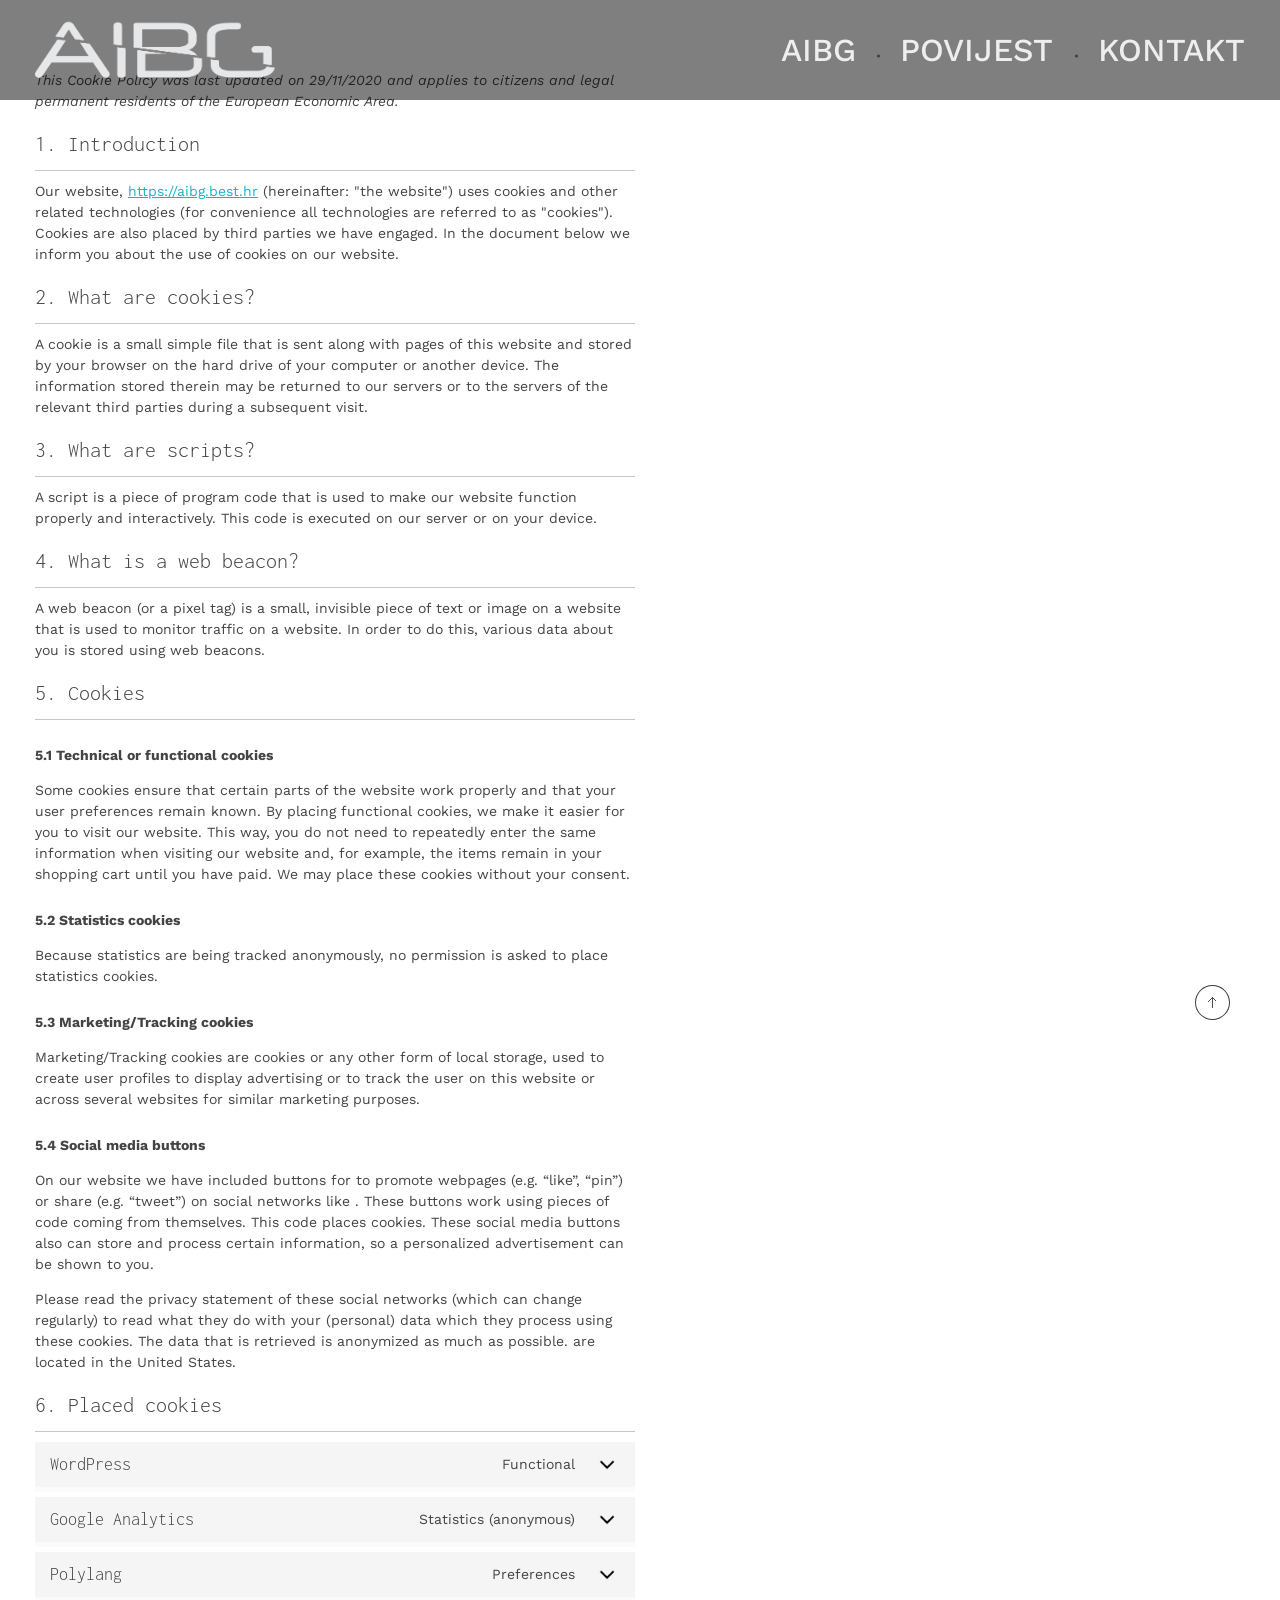
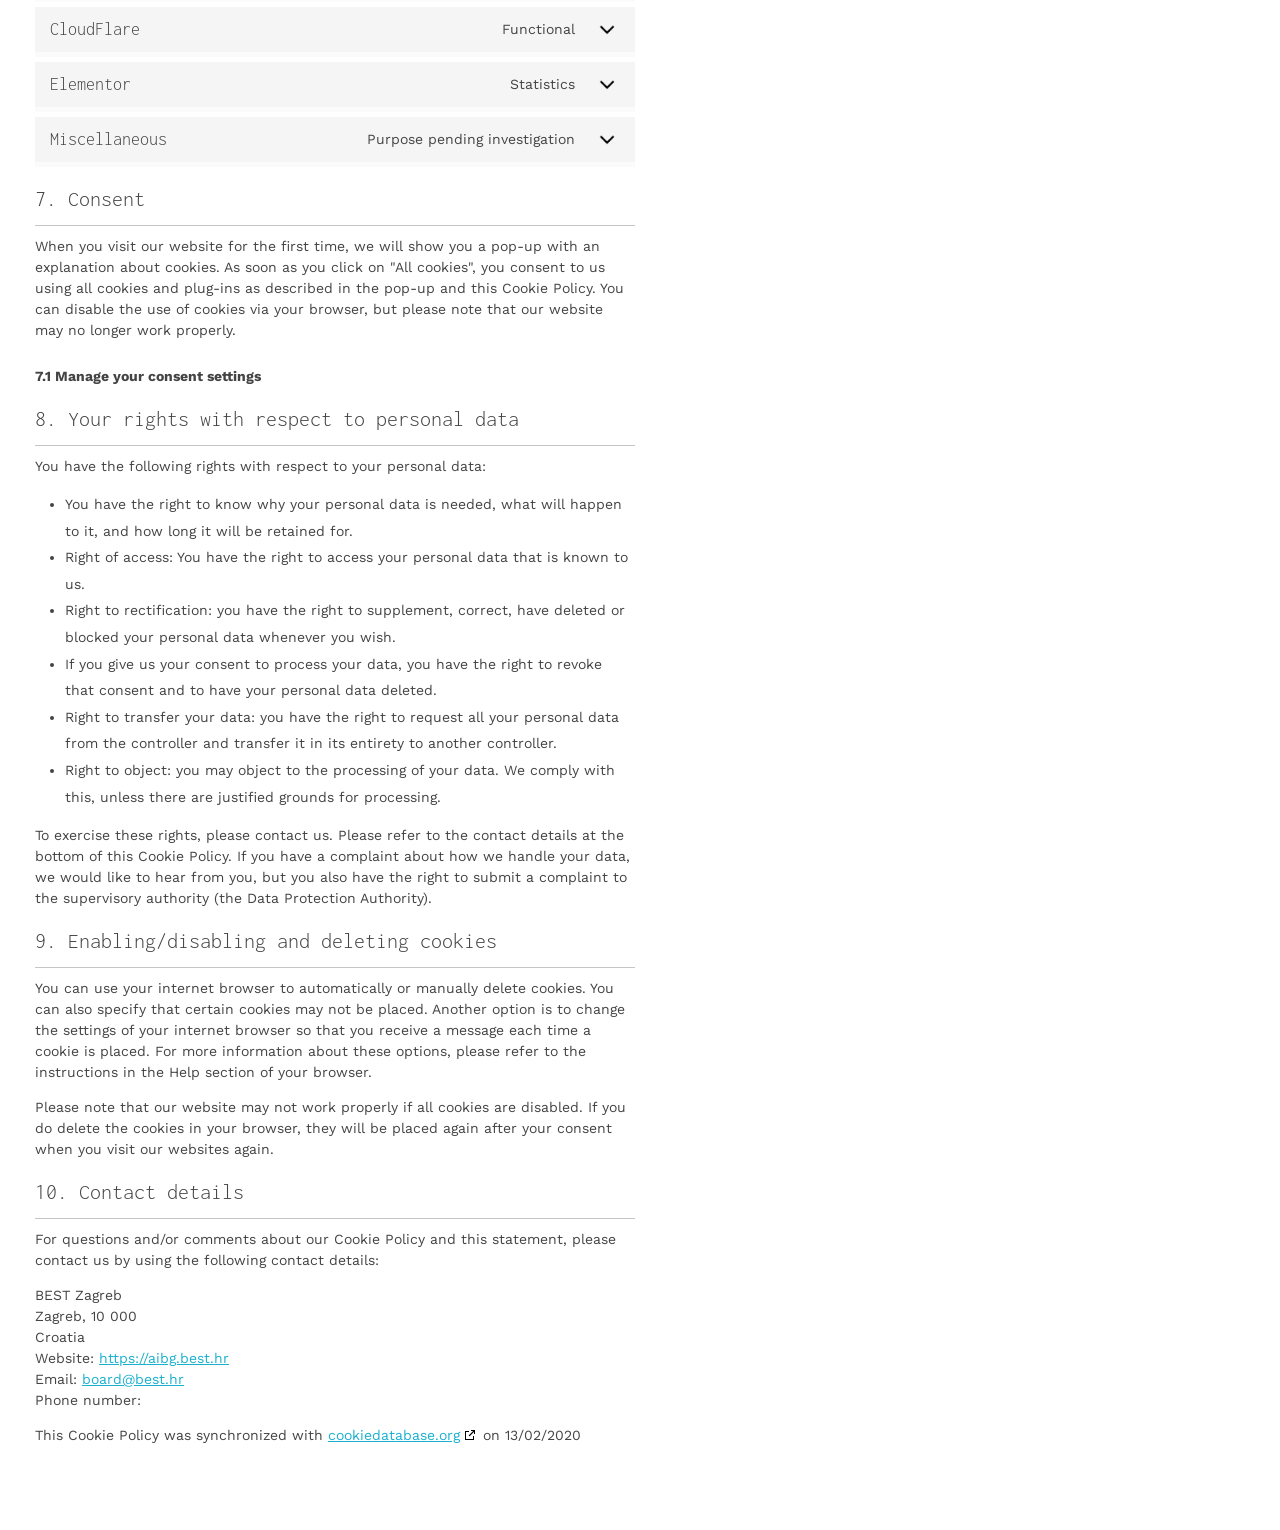
==== commit 4c41aac6: "Point cross-site links at the new hostnames The subsites now live on their own subdomains (aibg, cou" ====
--- a/cookie-policy-eu/index.html
+++ b/cookie-policy-eu/index.html
@@ -11,10 +11,10 @@
 <title>Cookie policy (EU) &#8211; AIBG</title>
 <link rel='dns-prefetch' href='//fonts.googleapis.com' />
 <link rel='dns-prefetch' href='//s.w.org' />
-<link rel="alternate" type="application/rss+xml" title="AIBG &raquo; Feed" href="https://best.hr/aibg/feed/" />
-<link rel="alternate" type="application/rss+xml" title="AIBG &raquo; Comments Feed" href="https://best.hr/aibg/comments/feed/" />
+<link rel="alternate" type="application/rss+xml" title="AIBG &raquo; Feed" href="https://aibg.best.hr/feed/" />
+<link rel="alternate" type="application/rss+xml" title="AIBG &raquo; Comments Feed" href="https://aibg.best.hr/comments/feed/" />
 		<script type="text/javascript">
-			window._wpemojiSettings = {"baseUrl":"https:\/\/s.w.org\/images\/core\/emoji\/11\/72x72\/","ext":".png","svgUrl":"https:\/\/s.w.org\/images\/core\/emoji\/11\/svg\/","svgExt":".svg","source":{"concatemoji":"\/\/wp-includes\/js\/wp-emoji-release.min.js?ver=4.9.31"}};
+			window._wpemojiSettings = {"baseUrl":"https:\/\/s.w.org\/images\/core\/emoji\/11\/72x72\/","ext":".png","svgUrl":"https:\/\/s.w.org\/images\/core\/emoji\/11\/svg\/","svgExt":".svg","source":{"concatemoji":"..\/wp-includes\/js\/wp-emoji-release.min.js"}};
 			!function(e,a,t){var n,r,o,i=a.createElement("canvas"),p=i.getContext&&i.getContext("2d");function s(e,t){var a=String.fromCharCode;p.clearRect(0,0,i.width,i.height),p.fillText(a.apply(this,e),0,0);e=i.toDataURL();return p.clearRect(0,0,i.width,i.height),p.fillText(a.apply(this,t),0,0),e===i.toDataURL()}function c(e){var t=a.createElement("script");t.src=e,t.defer=t.type="text/javascript",a.getElementsByTagName("head")[0].appendChild(t)}for(o=Array("flag","emoji"),t.supports={everything:!0,everythingExceptFlag:!0},r=0;r<o.length;r++)t.supports[o[r]]=function(e){if(!p||!p.fillText)return!1;switch(p.textBaseline="top",p.font="600 32px Arial",e){case"flag":return s([55356,56826,55356,56819],[55356,56826,8203,55356,56819])?!1:!s([55356,57332,56128,56423,56128,56418,56128,56421,56128,56430,56128,56423,56128,56447],[55356,57332,8203,56128,56423,8203,56128,56418,8203,56128,56421,8203,56128,56430,8203,56128,56423,8203,56128,56447]);case"emoji":return!s([55358,56760,9792,65039],[55358,56760,8203,9792,65039])}return!1}(o[r]),t.supports.everything=t.supports.everything&&t.supports[o[r]],"flag"!==o[r]&&(t.supports.everythingExceptFlag=t.supports.everythingExceptFlag&&t.supports[o[r]]);t.supports.everythingExceptFlag=t.supports.everythingExceptFlag&&!t.supports.flag,t.DOMReady=!1,t.readyCallback=function(){t.DOMReady=!0},t.supports.everything||(n=function(){t.readyCallback()},a.addEventListener?(a.addEventListener("DOMContentLoaded",n,!1),e.addEventListener("load",n,!1)):(e.attachEvent("onload",n),a.attachEvent("onreadystatechange",function(){"complete"===a.readyState&&t.readyCallback()})),(n=t.source||{}).concatemoji?c(n.concatemoji):n.wpemoji&&n.twemoji&&(c(n.twemoji),c(n.wpemoji)))}(window,document,window._wpemojiSettings);
 		</script>
 		<style type="text/css">
@@ -63,7 +63,7 @@
 <script type='text/javascript' src='../wp-content/plugins/masterslider/includes/modules/elementor/assets/js/elementor-widgets.js'></script>
 <script type='text/javascript' src='../wp-content/themes/phlox-pro/js/solo/modernizr-custom.min.js'></script>
 <link rel='https://api.w.org/' href='../wp-json/index.html' />
-<link rel="EditURI" type="application/rsd+xml" title="RSD" href="https://best.hr/aibg/xmlrpc.php?rsd" />
+<link rel="EditURI" type="application/rsd+xml" title="RSD" href="https://aibg.best.hr/xmlrpc.php?rsd" />
 <link rel="wlwmanifest" type="application/wlwmanifest+xml" href="../wp-includes/wlwmanifest.xml" /> 
 <meta name="generator" content="WordPress 4.9.31" />
 <link rel="canonical" href="index.html" />
@@ -84,7 +84,7 @@
 		<link rel="icon" href="../wp-content/uploads/2020/10/cropped-bear2-32x32.png" sizes="32x32" />
 <link rel="icon" href="../wp-content/uploads/2020/10/cropped-bear2-192x192.png" sizes="192x192" />
 <link rel="apple-touch-icon-precomposed" href="../wp-content/uploads/2020/10/cropped-bear2-180x180.png" />
-<meta name="msapplication-TileImage" content="https://best.hr/aibg/wp-content/uploads/2020/10/cropped-bear2-270x270.png" />
+<meta name="msapplication-TileImage" content="../wp-content/uploads/2020/10/cropped-bear2-270x270.png" />
 		<style type="text/css" id="wp-custom-css">
 			.current_page_item .aux-menu-label, .aux-open .current_page_item .aux-menu-label{
 	color: #00bf9a;
@@ -343,7 +343,7 @@
 
                                     
 <!-- This legal document was generated by Complianz | GDPR/CCPA Cookie Consent https://wordpress.org/plugins/complianz-gdpr -->
-<div id="cmplz-document" class="cmplz-document cookie-statement"><p><i>This Cookie Policy was last updated on 29/11/2020 and applies to citizens and legal permanent residents of the European Economic Area.</i></p><h2>1. Introduction</h2><p>Our website, <a href="../index.html">https://best.hr/aibg</a> (hereinafter: "the website") uses cookies and other related technologies (for convenience all technologies are referred to as "cookies"). Cookies are also placed by third parties we have engaged. In the document below we inform you about the use of cookies on our website.</p><h2>2. What are cookies?</h2><p>A cookie is a small simple file that is sent along with pages of this website and stored by your browser on the hard drive of your computer or another device. The information stored therein may be returned to our servers or to the servers of the relevant third parties during a subsequent visit.</p><h2>3. What are scripts?</h2><p>A script is a piece of program code that is used to make our website function properly and interactively. This code is executed on our server or on your device.</p><h2>4. What is a web beacon?</h2><p>A web beacon (or a pixel tag) is a small, invisible piece of text or image on a website that is used to monitor traffic on a website. In order to do this, various data about you is stored using web beacons.</p><h2>5. Cookies</h2><p class="cmplz-subtitle">5.1 Technical or functional cookies</p><p>Some cookies ensure that certain parts of the website work properly and that your user preferences remain known. By placing functional cookies, we make it easier for you to visit our website. This way, you do not need to repeatedly enter the same information when visiting our website and, for example, the items remain in your shopping cart until you have paid. We may place these cookies without your consent.</p><p class="cmplz-subtitle">5.2 Statistics cookies</p><p>Because statistics are being tracked anonymously, no permission is asked to place statistics cookies.</p><p class="cmplz-subtitle">5.3 Marketing/Tracking cookies</p><p>Marketing/Tracking cookies are cookies or any other form of local storage, used to create user profiles to display advertising or to track the user on this website or across several websites for similar marketing purposes.</p><p class="cmplz-subtitle">5.4 Social media buttons</p><p>On our website we have included buttons for  to promote webpages (e.g. “like”, “pin”) or share (e.g. “tweet”) on social networks like . These buttons work using pieces of code coming from  themselves. This code places cookies. These social media buttons also can store and process certain information, so a personalized advertisement can be shown to you.</p><p>Please read the privacy statement of these social networks (which can change regularly) to read what they do with your (personal) data which they process using these cookies. The data that is retrieved is anonymized as much as possible.  are located in the United States.</p><h2>6. Placed cookies</h2><div id="cmplz-cookies-overview"><details class="cmplz-dropdown cmplz-service-desc cmplz-dropdown-cookiepolicy ">
+<div id="cmplz-document" class="cmplz-document cookie-statement"><p><i>This Cookie Policy was last updated on 29/11/2020 and applies to citizens and legal permanent residents of the European Economic Area.</i></p><h2>1. Introduction</h2><p>Our website, <a href="../index.html">https://aibg.best.hr</a> (hereinafter: "the website") uses cookies and other related technologies (for convenience all technologies are referred to as "cookies"). Cookies are also placed by third parties we have engaged. In the document below we inform you about the use of cookies on our website.</p><h2>2. What are cookies?</h2><p>A cookie is a small simple file that is sent along with pages of this website and stored by your browser on the hard drive of your computer or another device. The information stored therein may be returned to our servers or to the servers of the relevant third parties during a subsequent visit.</p><h2>3. What are scripts?</h2><p>A script is a piece of program code that is used to make our website function properly and interactively. This code is executed on our server or on your device.</p><h2>4. What is a web beacon?</h2><p>A web beacon (or a pixel tag) is a small, invisible piece of text or image on a website that is used to monitor traffic on a website. In order to do this, various data about you is stored using web beacons.</p><h2>5. Cookies</h2><p class="cmplz-subtitle">5.1 Technical or functional cookies</p><p>Some cookies ensure that certain parts of the website work properly and that your user preferences remain known. By placing functional cookies, we make it easier for you to visit our website. This way, you do not need to repeatedly enter the same information when visiting our website and, for example, the items remain in your shopping cart until you have paid. We may place these cookies without your consent.</p><p class="cmplz-subtitle">5.2 Statistics cookies</p><p>Because statistics are being tracked anonymously, no permission is asked to place statistics cookies.</p><p class="cmplz-subtitle">5.3 Marketing/Tracking cookies</p><p>Marketing/Tracking cookies are cookies or any other form of local storage, used to create user profiles to display advertising or to track the user on this website or across several websites for similar marketing purposes.</p><p class="cmplz-subtitle">5.4 Social media buttons</p><p>On our website we have included buttons for  to promote webpages (e.g. “like”, “pin”) or share (e.g. “tweet”) on social networks like . These buttons work using pieces of code coming from  themselves. This code places cookies. These social media buttons also can store and process certain information, so a personalized advertisement can be shown to you.</p><p>Please read the privacy statement of these social networks (which can change regularly) to read what they do with your (personal) data which they process using these cookies. The data that is retrieved is anonymized as much as possible.  are located in the United States.</p><h2>6. Placed cookies</h2><div id="cmplz-cookies-overview"><details class="cmplz-dropdown cmplz-service-desc cmplz-dropdown-cookiepolicy ">
 	<summary class="cmplz-service-header"><div><h3>WordPress</h3><p>Functional</p></div></summary>
 	    <div class="cmplz-service-description">
 		    <h4>Usage</h4>
@@ -613,7 +613,7 @@
 <div class="name-header">
 	<h5>Name</h5>
 </div>
-<div class="name">wp-api-schema-modelhttps://best.hr/ebec/wp-json/wp/v2/</div>
+<div class="name">wp-api-schema-modelhttps://ebec.best.hr/wp-json/wp/v2/</div>
 <div class="retention-header">
 	<h5>Expiration</h5>
 </div>
@@ -923,7 +923,7 @@
                 </ul><p>To exercise these rights, please contact us. Please refer to the contact details at the bottom of this Cookie Policy. If you have a complaint about how we handle your data, we would like to hear from you, but you also have the right to submit a complaint to the supervisory authority (the Data Protection Authority).</p><h2>9. Enabling/disabling and deleting cookies</h2><p>You can use your internet browser to automatically or manually delete cookies. You can also specify that certain cookies may not be placed. Another option is to change the settings of your internet browser so that you receive a message each time a cookie is placed. For more information about these options, please refer to the instructions in the Help section of your browser.</p><p>Please note that our website may not work properly if all cookies are disabled. If you do delete the cookies in your browser, they will be placed again after your consent when you visit our websites again.</p><h2>10. Contact details</h2><p>For questions and/or comments about our Cookie Policy and this statement, please contact us by using the following contact details:</p><p>BEST Zagreb<br>
                     Zagreb, 10 000<br>
                     Croatia<br>
-                    Website: <a href="../index.html">https://best.hr/aibg</a> <br>
+                    Website: <a href="../index.html">https://aibg.best.hr</a> <br>
                     Email: <a href="mailto:board&#064;best&#x2e;&#104;r">board&#064;best&#x2e;&#104;r</a> <br>
                     Phone number: <br></p><p>This Cookie Policy was synchronized with <a href="https://cookiedatabase.org" target="_blank">cookiedatabase.org</a> on 13/02/2020</p></div>
 <div class="clear"></div>
@@ -999,7 +999,7 @@
             <div class="aux-fs-search">
                 <div  class="aux-search-section ">
                 <div  class="aux-search-form ">
-            <form action="https://best.hr/aibg/" method="get" >
+            <form action="https://aibg.best.hr/" method="get" >
                             <input type="text" class="aux-search-field"  placeholder="Type here.." name="s" />
                                         <input type="submit" class="aux-black aux-search-submit aux-uppercase" value="Search" >
                         </form>
@@ -1017,7 +1017,7 @@
             <div class="aux-search-field">
                 <div  class="aux-search-section aux-404-search">
                 <div  class="aux-search-form aux-iconic-search">
-            <form action="https://best.hr/aibg/" method="get" >
+            <form action="https://aibg.best.hr/" method="get" >
                             <input type="text" class="aux-search-field"  placeholder="Search..." name="s" />
                                         <div class="aux-submit-icon-container">
                     <input type="submit" class="aux-iconic-search-submit" value="Search" >
